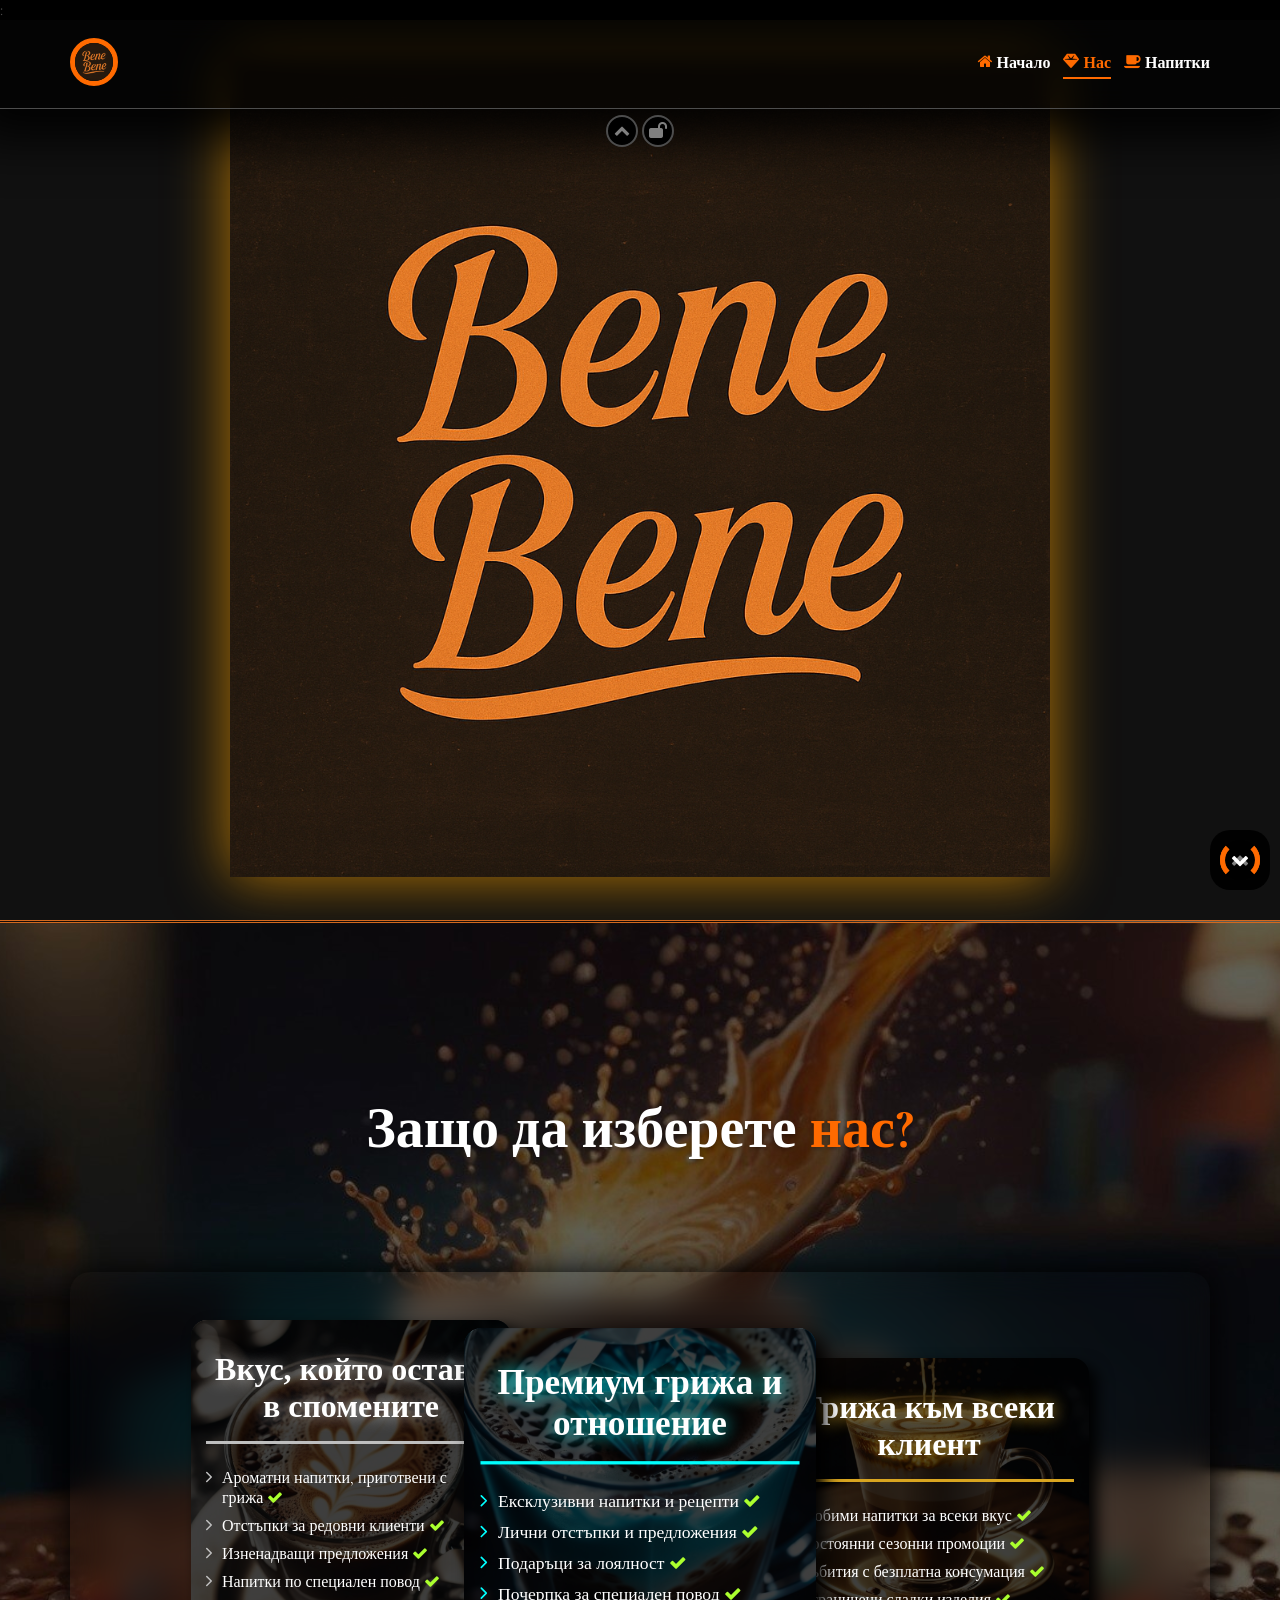
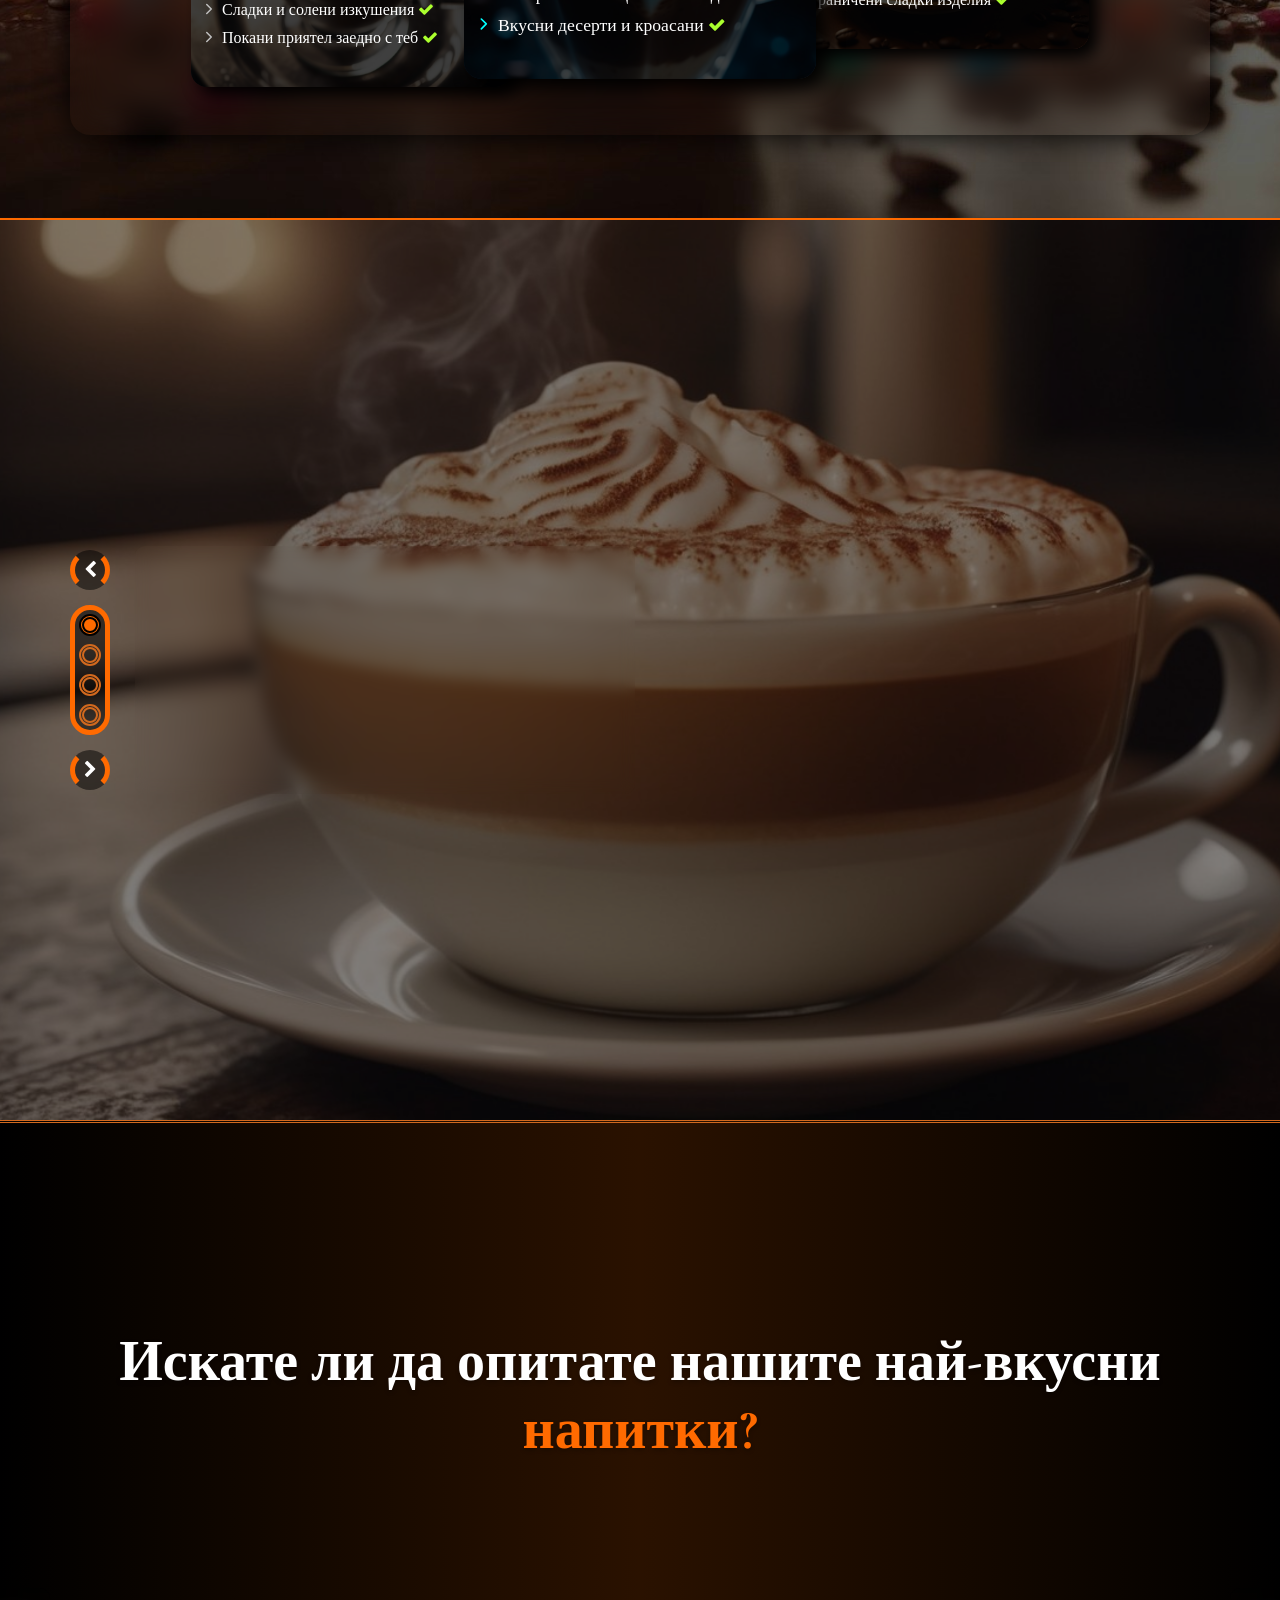
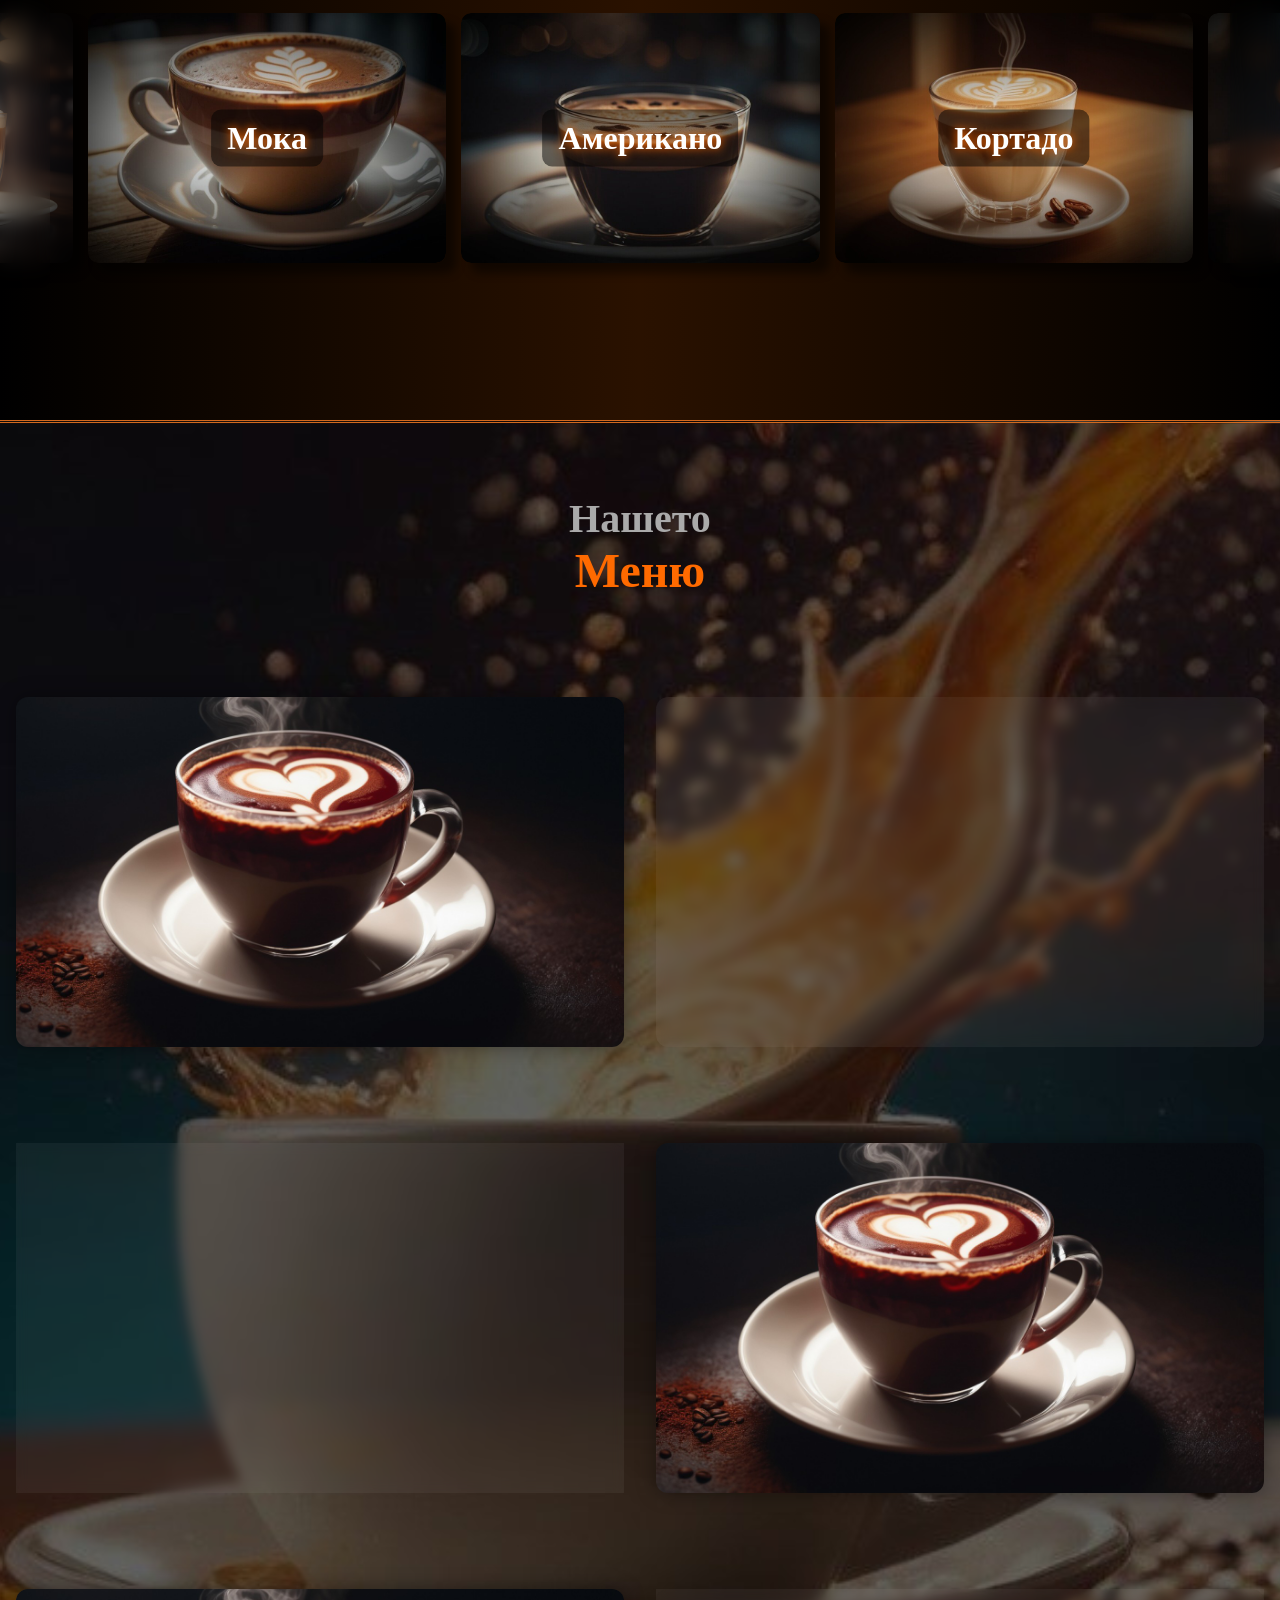
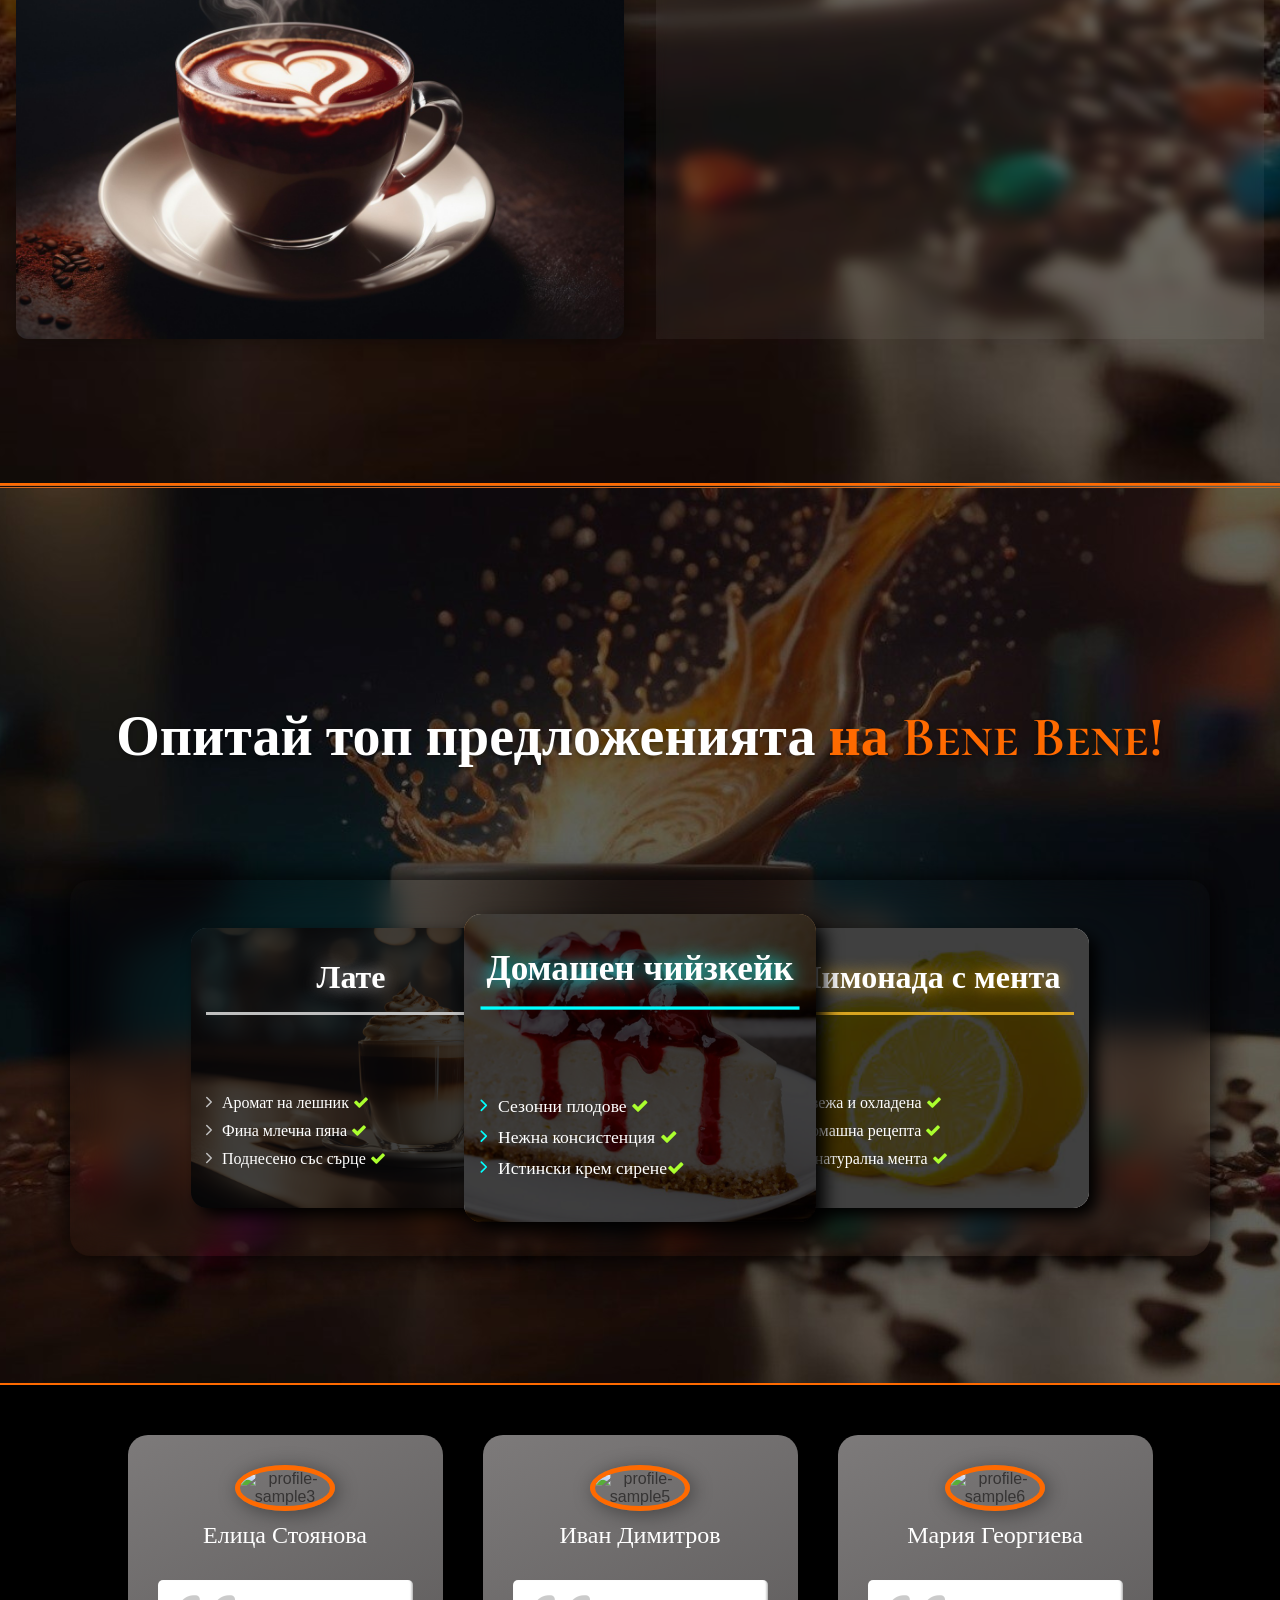
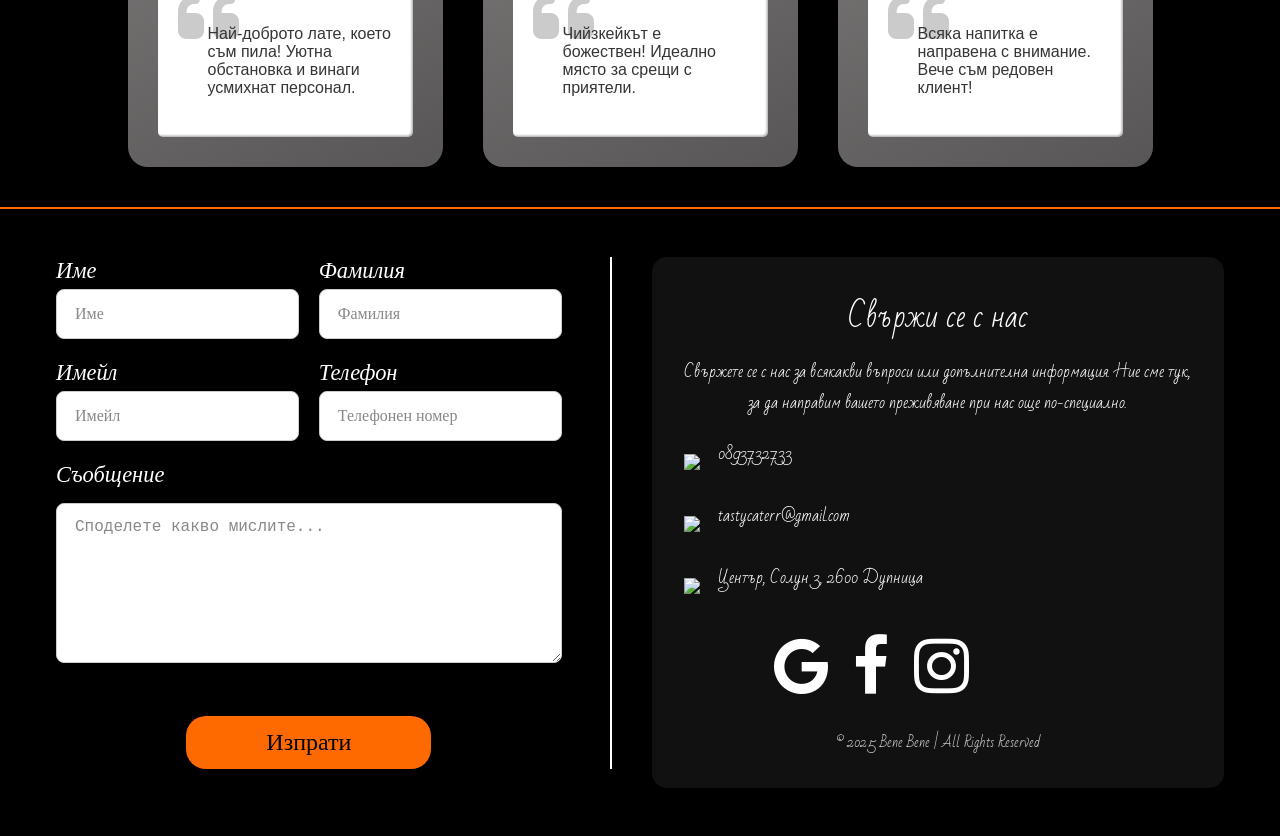
==== index.html @ 5ca86dba "fixed problem with fonts" ====
<!DOCTYPE html>
<html lang="bg">

<head>
    <title>Bene Bene</title>
    <!----------------------------------->

    <!----------- Meta data ------------->
    <meta charset="UTF-8">
    <meta name="viewport" content="width=device-width, initial-scale=1.0">
    <meta name="author" content="Carlos Filipe">
    <meta name="description"
        content="Welcome to Bene Bene! We specialize in serving the best coffee drinks you will ever find. Visit us for a cozy atmosphere and a delightful coffee experience.">
    <meta name="keywords"
        content="coffee, cafe, The Coffee Shop, beverages, espresso, cappuccino, latte, coffee shop, cozy cafe, coffeehouse">
    <!----------------------------------->

    <!------------- Icons --------------->
    <link rel="stylesheet" href="./assets/misc/fontawesome-free-6.5.1-web/css/all.css">
    <link rel="icon" type="image/x-icon" href="./assets/imgs/logo.png">
    <!----------------------------------->

    <!---------- Stylesheets ------------>
    <link rel="stylesheet" href="./CSS/global/fonts.css">
    <link rel="stylesheet" href="./CSS/global/boilerplate.css">
    <link rel="stylesheet" href="./CSS/global/custom-props.css">
    <link rel="stylesheet" href="./CSS/global/typography.css">

    <link rel="stylesheet" href="./CSS/sections/header.css">
    <link rel="stylesheet" href="./CSS/sections/hero.css">
    <link rel="stylesheet" href="./CSS/sections/menu.css">
    <link rel="stylesheet" href="./CSS/sections/special-drinks.css">
    <link rel="stylesheet" href="./CSS/sections/plans.css">
    <link rel="stylesheet" href="./CSS/sections/controls.css">
    <link rel="stylesheet" href="./CSS/sections/footer.css">
    <link rel="stylesheet" href="./CSS/sections/modalwindow.css">
     <link rel="stylesheet" href="./CSS/sections/loader.css">

    <link rel="stylesheet" href="./CSS/utils/buttons.css">
    <link rel="stylesheet" href="./CSS/utils/misc.css">
  <link rel="stylesheet" href="https://cdnjs.cloudflare.com/ajax/libs/font-awesome/4.7.0/css/font-awesome.min.css">
  : <link href="https://fonts.googleapis.com/css2?family=Bad+Script&display=swap" rel="stylesheet">

    <!----------- JavaScript ------------>
    <script type="module" src="./JS/app.js"></script>
    <!-- Add before </body> -->
<style> 
</style>
    <!----------------------------------->
</head>

<body>


    <!------------- Header -------------->
    <header class="expanded">
        <!--------- Main navigation --------->
        <nav class="main-nav" aria-label="primary navigation">
    <!-------- Navigation wrapper --------->
    <div class="main-nav__wrapper" id="primary-navigation">
        <!------- Navigation branding ------->
        <ul class="main-nav__branding">
            <!---------- Website logo ----------->
             <li> <img class="main-nav__img-logo" src="./assets/imgs/Bene%20Bene%20on%20Rustic%20Wood.png" alt="Website logo: A cup of hot coffee."></li>
  
            <!---------- Website title ---------->
            <li>
            <h1><a class="main-nav__title">Bene Bene</a></h1>
            </li>
            <!----------------------------------->
        </ul>
        <!----------------------------------->

        <!--------- Hamburger menu ---------->
        <button class="main-nav__hamburger-menu closed" aria-label="main navigation menu"
            aria-controls="primary-navigation" aria-expanded="false">
            <i class="fa fa-bars" aria-hidden="true"></i>
        </button>
        <!----------------------------------->

        <!--------- Navigation list --------->
        <ul class="main-nav__list">
            <li class="current main-nav__list-item">
                <button>
                    <a data-i18n="home_title" class="current main-nav__link" href="#hero-section" aria-current="page"
                        aria-label="link to scroll to the home section">
                        <i class="main-nav__icon fa fa-home" aria-hidden="true"></i> <span
                            class="text-to-translate">Начало</span>
                    </a>
                </button>
            </li>

            <li class="main-nav__list-item main-nav__list-item--plans">
                <button>
                    <a class="main-nav__link main-nav__link--plans" href="#plans-section"
                        aria-label="link to scroll to the plans section">
                        <i class="main-nav__icon main-nav__icon--plans fa fa-gem" aria-hidden="true"></i>Нас
                    </a>
                </button>
            </li>

            
                        <li class="main-nav__list-item">
                <button>
                    <a class="main-nav__link" href="#special-drinks"
                        aria-label="link to scroll to the special drinks section">
                        <i class="main-nav__icon fa fa-coffee" aria-hidden="true"></i><span class="text-to-translate">Напитки</span>
                    </a>
                </button>
            </li>
            <li class="main-nav__list-item">
                <button id="translate-home-btn">
                    <a data-i18n="menu_title" class="main-nav__link" href="#menu"
                        aria-label="link to scroll to the menu section">
                        <i class="main-nav__icon fa fa-cutlery" aria-hidden="true"></i> <span
                            class="text-to-translate">Меню</span>
                    </a>
                </button>
            </li>

    
        </ul>
        <!----------------------------------->

        <!-- Add this missing element -->
        <div class="main-nav__btns" style="display:none"></div>
        <!----------------------------------->
    </div>
    <!----------------------------------->
</nav>
        <!----------------------------------->

        <!------ Expand navbar button ------->
        <div class="main-nav-controls">
            <button id="js-expand-navbar" class="main-nav-controls__btn expand-navbar collapse" aria-hidden="true"
                title="Show/hide menu">
                <i class="fa fa-chevron-up"></i>
            </button>

            <button id="js-lock-navbar" class="main-nav-controls__btn" title="Lock current menu state">
                <i class="fa fa-lock-open"></i>
            </button>
        </div>
        <!----------------------------------->
    </header>
    <!----------------------------------->

    <!--------- Main sections ----------->
    <main>
        

<section class="hero-section" id="hero-section">
  <div class="hero-overlay">
    <img src="./assets/imgs/Bene%20Bene%20on%20Rustic%20Wood.png" alt="Bene Bene Logo" class="hero-logo">
  </div>
</section>
        <!----------------------------------->

        <!---------- Plans section ---------->
        <section class="plans-section" id="plans-section">

            <!-- Секция заглавие -->
            <div class="why_us">
                <h2 class="section-title">Защо да изберете <span class="highlight-three">нас?</span></h2>
            </div>
            <div class="plans-section__cards">


                <div class="plans-section__card plans-section__card--silver-plan">

                    <!----------- Card title ------------>
                    <h2 class="plans-section__card-title">Вкус, който остава в спомените</h2>
                    <!----------------------------------->

                    <!------- Plan features list -------->
                    <ul class="plans-section__card-list plans-section__card-list--silver-plan">
                        <li class="plans-section__card-list-item">Ароматни напитки, приготвени с грижа <i
                                class="fa fa-check"></i></li>
                        <li class="plans-section__card-list-item">Отстъпки за редовни клиенти <i
                                class="fa fa-check"></i></li>
                        <li class="plans-section__card-list-item">Изненадващи предложения <i class="fa fa-check"></i>
                        </li>
                        <li class="plans-section__card-list-item">Напитки по специален повод <i class="fa fa-check"></i>
                        </li>
                        <li class="plans-section__card-list-item">Сладки и солени изкушения <i class="fa fa-check"></i>
                        </li>
                        <li class="plans-section__card-list-item">Покани приятел заедно с теб <i
                                class="fa fa-check"></i></li>
                    </ul>
                    <!----------------------------------->


                    <!----------- Card image ------------>
                    <img src="./assets/imgs/silver.jpg" alt="silver plan image">
                    <!----------------------------------->
                </div>

                <div class="plans-section__card plans-section__card--diamond-plan">
                    <h2 class="plans-section__card-title">Премиум грижа и отношение</h2>
                    <!----------------------------------->

                    <!------- Plan features list -------->
                    <ul class="plans-section__card-list plans-section__card-list--diamond-plan">
                        <li class="plans-section__card-list-item">Ексклузивни напитки и рецепти <i
                                class="fa fa-check"></i></li>
                        <li class="plans-section__card-list-item">Лични отстъпки и предложения <i
                                class="fa fa-check"></i></li>
                        <li class="plans-section__card-list-item">Подаръци за лоялност <i class="fa fa-check"></i></li>
                        <li class="plans-section__card-list-item">Почерпка за специален повод <i
                                class="fa fa-check"></i></li>
                        <li class="plans-section__card-list-item">Вкусни десерти и кроасани <i class="fa fa-check"></i>
                        </li>
                    </ul>
                    <!----------------------------------->



                    <!----------------------------------->

                    <!----------- Card image ------------>
                    <img src="./assets/imgs/diamond.jpg" alt="diamond plan image">
                    <!----------------------------------->
                </div>

                <div class="plans-section__card plans-section__card--gold-plan">
                    <!----------- Card title ------------>
                    <h2 class="plans-section__card-title">Грижа към всеки клиент</h2>
                    <!----------------------------------->

                    <!------- Plan features list -------->
                    <ul class="plans-section__card-list plans-section__card-list--gold-plan">
                        <li class="plans-section__card-list-item">Любими напитки за всеки вкус <i
                                class="fa fa-check"></i></li>
                        <li class="plans-section__card-list-item">Постоянни сезонни промоции <i class="fa fa-check"></i>
                        </li>
                        <li class="plans-section__card-list-item">Събития с безплатна консумация <i
                                class="fa fa-check"></i></li>
                        <li class="plans-section__card-list-item">Ограничени сладки изделия <i class="fa fa-check"></i>
                        </li>

                    </ul>
                    <!----------------------------------->


                    <!----------------------------------->

                    <!----------- Card image ------------>
                    <img src="./assets/imgs/gold.jpg" alt="gold plan image">
                    <!----------------------------------->
                </div>
            </div>
        </section>
        <!-------- Hero section --------->
        <section id="hero" class="hero">
            <!-------- Hero slides ---------->
            <div class="hero__slides slides">
                <!------------- Slide --------------->
                <div class="hero__slide slide active">
                    <!---------- Slide image ------------>
                    <img class="hero__slide-img" src="./assets/imgs/cappuccino-2.jpg"
                        alt="Slide one image: Delicious creamy Cappuccino.">
                    <!----------------------------------->
                </div>
                <!----------------------------------->

                <!------------- Slide --------------->
                <div class="hero__slide slide">
                    <!---------- Slide image ------------>
                    <img class="hero__slide-img" src="./assets/imgs/affogato3.jpg"
                        alt="Slide one image: Delicious Affogato desert.">
                    <!----------------------------------->
                </div>
                <!----------------------------------->

                <!------------- Slide --------------->
                <div class="hero__slide slide">
                    <!---------- Slide image ------------>
                    <img class="hero__slide-img" src="./assets/imgs/coffee-machiatto2.png"
                        alt="Slide one image: Delicious Mocha with foam.">
                    <!----------------------------------->
                </div>
                <!----------------------------------->

                <!------------- Slide --------------->
                <div class="hero__slide slide">
                    <!---------- Slide image ------------>
                    <img class="hero__slide-img" src="./assets/imgs/americano2.png"
                        alt="Slide four image: Pouring a hot and delicious Doppio coffee into a cup.">
                    <!----------------------------------->
                </div>
                <!----------------------------------->
            </div>
            <!----------------------------------->

            <!---------- Slide content ---------->
            <div class="hero__slide-content wrapper">
                <!------------- Slider -------------->
                <div class="hero__slider">
                    <!------ Previous slide button ------>
                    <button class="action-button prev" aria-label="previous slide">
                        <i class="fa fa-chevron-left" aria-hidden="true"></i>
                    </button>
                    <!----------------------------------->

                    <!-------- Slider indicators -------->
                    <div class="hero__slide-indicators">
                        <button class="hero__slide-indicator slide-indicator checked" aria-label="slide 1"
                            aria-current="step"></button>
                        <button class="hero__slide-indicator slide-indicator" aria-label="slide 2"></button>
                        <button class="hero__slide-indicator slide-indicator" aria-label="slide 3"></button>
                        <button class="hero__slide-indicator slide-indicator" aria-label="slide 4"></button>
                    </div>
                    <!----------------------------------->

                    <!-------- Next slide button -------->
                    <button class="action-button next" aria-label="next slide">
                        <i class="fa fa-chevron-right" aria-hidden="true"></i>
                    </button>
                    <!----------------------------------->
                </div>
                <!----------------------------------->

                <div class="hero__slide-description-wrapper">
                    <!----------- Slide title ----------->
                    <h3 class="hero__slide-title"><i class="fa-solid fa-mug-hot"></i>Bene Bene</h3>
                    <!----------------------------------->

                    <!------------- Ratings ------------->
                    <div class="hero__ratings">
                        <i class="fa fa-star"></i>
                        <i class="fa fa-star"></i>
                        <i class="fa fa-star"></i>
                        <i class="fa fa-star"></i>
                        <i class="fa fa-star"></i>
                    </div>
                    <!----------------------------------->

                    <!-------- Slide description -------->
                    <p class="hero__slide-description">В <span class="highlight-two">  Bene
                            Bene</span> издигаме тази обичана класика до нови висоти, създавайки капучино, което олицетворява същността на занаятчийското съвършенство.
                    </p>
                    <!----------------------------------->

                    <!---------- Slide buttons ---------->
                    <div class="hero__slide-btns">
          
                        <a href="#menu" class="hero__slide-btn highlited-btn primary">Виж напитките</a>

                    </div>
                    <!----------------------------------->
                </div>
            </div>
            <!----------------------------------->
        </section>
        <!----------------------------------->

        <!--------- Menu section ---------->
        <section  class="menu">
            
<!-- Секция заглавие -->
            <div class="why_us">
                <h2 class="section-title">Искате ли да опитате нашите най-вкусни <span class="highlight-three">напитки?</span></h2>
            </div>
            <div class="menu__content">
                <!-------- Drinks carousel ---------->
                <div class="menu__carousel">
                    <!----- Previous slides buttons ----->
                    <div class="menu__slider-btns-wrapper">
                       
                        <button class="menu__slider-btn prev sliding-multiplier">
                           
                        </button>
                    </div>
                    <!----------------------------------->

                    <!---------- Drinks list ------------>
<ul class="menu__card-list">
  <li class="menu__card">
    <h4 class="menu__card-title">Капучино</h4>
    <p class="menu__card-description">
      Класическо италианско кафе – еспресо с топло мляко и пухкава млечна пяна.
    </p>
    <img class="menu__card-img" src="./assets/imgs/cappuccino.png" alt="cappuccino" draggable="false">
  </li>

  <li class="menu__card">
    <h4 class="menu__card-title">Допио</h4>
    <p class="menu__card-description">
      Двойна доза еспресо за почитателите на наситения вкус и силния аромат.
    </p>
    <img class="menu__card-img" src="./assets/imgs/doppio3.jpg" alt="doppio" draggable="false">
  </li>

  <li class="menu__card">
    <h4 class="menu__card-title">Лате</h4>
    <p class="menu__card-description">
      Меко и нежно кафе с повече мляко – идеално за спокоен следобед.
    </p>
    <img class="menu__card-img" src="./assets/imgs/latte2.png" alt="latte" draggable="false">
  </li>

  <li class="menu__card">
    <h4 class="menu__card-title">Мока</h4>
    <p class="menu__card-description">
      Съчетание от еспресо, горещо мляко и тъмен шоколад – наслада в чаша.
    </p>
    <img class="menu__card-img" src="./assets/imgs/mocha2.jpg" alt="mocha" draggable="false">
  </li>

  <li class="menu__card">
    <h4 class="menu__card-title">Американо</h4>
    <p class="menu__card-description">
      Леко и приятно кафе, приготвено с еспресо и гореща вода – класика със стил.
    </p>
    <img class="menu__card-img" src="./assets/imgs/americano2.png" alt="americano" draggable="false">
  </li>

  <li class="menu__card">
    <h4 class="menu__card-title">Кортадо</h4>
    <p class="menu__card-description">
      Баланс между силно еспресо и нежно мляко – малко, но запомнящо се.
    </p>
    <img class="menu__card-img" src="./assets/imgs/cortado2.jpg" alt="cortado" draggable="false">
  </li>

  <li class="menu__card">
    <h4 class="menu__card-title">Лунго</h4>
    <p class="menu__card-description">
      Еспресо, приготвено с повече вода за по-дълъг и по-мек вкус.
    </p>
    <img class="menu__card-img" src="./assets/imgs/lungo2.png" alt="lungo" draggable="false">
  </li>

  <li class="menu__card">
    <h4 class="menu__card-title">Афогато</h4>
    <p class="menu__card-description">
      Топло еспресо, излято върху топка ванилов сладолед – контраст и удоволствие.
    </p>
    <img class="menu__card-img" src="./assets/imgs/affogato3.jpg" alt="affogato" draggable="false">
  </li>

  <li class="menu__card">
    <h4 class="menu__card-title">Фрапе</h4>
    <p class="menu__card-description">
      Разхлаждаща напитка с кафе, лед и мляко – идеална за летните дни.
    </p>
    <img class="menu__card-img" src="./assets/imgs/frappe2.jpg" alt="frappé" draggable="false">
  </li>

  <li class="menu__card">
    <h4 class="menu__card-title">Макиато</h4>
    <p class="menu__card-description">
      Еспресо с леко докосване на млечна пяна – интензивен вкус с мек завършек.
    </p>
    <img class="menu__card-img" src="./assets/imgs/coffee-machiatto2.png" alt="machiatto" draggable="false">
  </li>

  <li class="menu__card">
    <h4 class="menu__card-title">Ристрето</h4>
    <p class="menu__card-description">
      По-кратко и по-силно от еспресото – концентрирана доза аромат и енергия.
    </p>
    <img class="menu__card-img" src="./assets/imgs/ristretto2.jpg" alt="ristretto" draggable="false">
  </li>

  <li class="menu__card">
    <h4 class="menu__card-title">Флат Уайт</h4>
    <p class="menu__card-description">
      Кафе с кадифена текстура – еспресо и фин микропяна за перфектен баланс.
    </p>
    <img class="menu__card-img" src="./assets/imgs/flat-white2.jpg" alt="flat white" draggable="false">
  </li>
</ul>

                    <!----------------------------------->

                    <!------- Next slides buttons ------->
                    <div class="menu__slider-btns-wrapper">
                     
                        <button class="menu__slider-btn next sliding-multiplier">
                           
                        </button>
                    </div>
                    <!----------------------------------->
                </div>
                <!----------------------------------->

            <!----------------------------------->
        </section>
        <!----------------------------------->

        <!----- Special drinks section ------>
   <section id="menu" class="menu-section plans-section">
  <div class="menu-title-container">
    <div class="menu-title-wrapper">
      <h3 class="menu-subtitle">Нашето</h3>
      <h1 class="menu-title">Меню</h1>
      <div class="menu-animation coffee-cup"></div>
      <div class="menu-animation biscuit"></div>
      <div class="menu-animation sandwich"></div>
    </div>
  </div>

  <!-- Категория 1 -->
  <div class="menu-category-section">
    <div class="menu-image" style="background-image: url('./assets/imgs/sweet-love-2.jpg');"></div>
    <div class="menu-list">
      <h3 class="menu-category">Кафе напитки</h3>
      <div class="menu-item"><span class="menu-name">Еспресо</span> <div class="menu-meta"><span class="menu-price">1.50лв</span>  <button class="info-btn" data-product-id="espresso"><img src="./assets/imgs/info-icon.png" alt="Information" class="info-icon" /></button></div></div>
      <div class="menu-item"><span class="menu-name">Капучино</span><span class="menu-price">2.50лв</span></div>
      <div class="menu-item"><span class="menu-name">Лате</span> <div class="menu-meta"><span class="menu-price">3.50лв</span>  <button class="info-btn" data-product-id="latte"><img src="./assets/imgs/info-icon.png" alt="Information" class="info-icon" /></button></div></div>
       <div class="menu-item"><span class="menu-name">Американо</span><span class="menu-price">2.00лв</span></div>
    <div class="menu-item"><span class="menu-name">Макиато</span><span class="menu-price">2.20лв</span></div>
   <div class="menu-item"><span class="menu-name">Фрапе</span><span class="menu-price">2.90лв</span></div>
    <div class="menu-item"><span class="menu-name">Мока</span><span class="menu-price">3.20лв</span></div>

       <div class="menu-item"><span class="menu-name">Макиато</span><span class="menu-price">2.20лв</span></div>
   <div class="menu-item"><span class="menu-name">Фрапе</span><span class="menu-price">2.90лв</span></div>
    <div class="menu-item"><span class="menu-name">Мока</span><span class="menu-price">3.20лв</span></div>


       <div class="menu-item"><span class="menu-name">Макиато</span><span class="menu-price">2.20лв</span></div>
   <div class="menu-item"><span class="menu-name">Фрапе</span><span class="menu-price">2.90лв</span></div>
    <div class="menu-item"><span class="menu-name">Мока</span><span class="menu-price">3.20лв</span></div>

       <div class="menu-item"><span class="menu-name">Макиато</span><span class="menu-price">2.20лв</span></div>
   <div class="menu-item"><span class="menu-name">Фрапе</span><span class="menu-price">2.90лв</span></div>
    <div class="menu-item"><span class="menu-name">Мока</span><span class="menu-price">3.20лв</span></div>
    </div>
  </div>

  <!-- Категория 2 (обратен ред) -->
  <div class="menu-category-section .reverse">
    <div class="menu-list">
      <h3 class="menu-category">Сладки изкушения</h3>
      <div class="menu-item"><span class="menu-name">Чийзкейк</span><span class="menu-price">4.50лв</span></div>
      <div class="menu-item"><span class="menu-name">Кроасан с шоколад</span><span class="menu-price">3.00лв</span></div>
      <div class="menu-item"><span class="menu-name">Мъфин</span><span class="menu-price">2.80лв</span></div>
    </div>
    <div class="menu-image" style="background-image: url('./assets/imgs/sweet-love-2.jpg');"></div>
  </div>

  <!-- Категория 3 -->
  <div class="menu-category-section">
    <div class="menu-image" style="background-image: url('./assets/imgs/sweet-love-2.jpg');"></div>
    <div class="menu-list">
      <h3 class="menu-category">Специалитети</h3>
      <div class="menu-item"><span class="menu-name">Фрапе</span><span class="menu-price">3.00лв</span></div>
      <div class="menu-item"><span class="menu-name">Марокино</span><span class="menu-price">3.50лв</span></div>
      <div class="menu-item"><span class="menu-name">Нутела Кафе</span><span class="menu-price">4.00лв</span></div>
    </div>
  </div>
</section>
<section class="plans-section" id="plans-section">

            <!-- Секция заглавие -->
            <div class="why_us">
                <h2 class="section-title">Опитай топ предложенията <span class="highlight-three">на Bene Bene!</span></h2>
            </div>

            <div class="plans-section__cards">


                <div class="plans-section__card plans-section__card--silver-plan">

                    <!----------- Card title ------------>
                    <h2 class="plans-section__card-title">Лате</h2>

                    <!------- Plan features list -------->
                    <ul class="plans-section__card-list plans-section__card-list--silver-plan">
                        <li class="plans-section__card-list-item">Аромат на лешник <i
                                class="fa fa-check"></i></li>
                        <li class="plans-section__card-list-item">Фина млечна пяна <i
                                class="fa fa-check"></i></li>
                        <li class="plans-section__card-list-item">Поднесено със сърце <i class="fa fa-check"></i>
                        </li>
                    </ul>

                    <!----------- Card image ------------>
                    <img src="./assets/imgs/latte.png" alt="silver plan image">
                    <!----------------------------------->
                </div>

                <div class="plans-section__card plans-section__card--diamond-plan">
                    <h2 class="plans-section__card-title">Домашен чийзкейк</h2>
                    <!----------------------------------->

                    <!------- Plan features list -------->
                    <ul class="plans-section__card-list plans-section__card-list--diamond-plan">
                        <li class="plans-section__card-list-item">Сезонни плодове <i
                                class="fa fa-check"></i></li>
                        <li class="plans-section__card-list-item">Нежна консистенция <i
                                class="fa fa-check"></i></li>
                        <li class="plans-section__card-list-item">Истински крем сирене<i class="fa fa-check"></i></li>
                    
                    </ul>

                    <!----------- Card image ------------>
                    <img src="./assets/imgs/cheesecake-pastane.bg_.jpg" alt="diamond plan image">
                    <!----------------------------------->
                </div>

                <div class="plans-section__card plans-section__card--gold-plan">
                    <!----------- Card title ------------>
                    <h2 class="plans-section__card-title">Лимонада с мента</h2>
                    <!----------------------------------->

                    <!------- Plan features list -------->
                    <ul class="plans-section__card-list plans-section__card-list--gold-plan">
                        <li class="plans-section__card-list-item">Свежа и охладена <i
                                class="fa fa-check"></i></li>
                        <li class="plans-section__card-list-item">Домашна рецепта <i class="fa fa-check"></i>
                        </li>
                        <li class="plans-section__card-list-item">С натурална мента <i
                                class="fa fa-check"></i></li>
                       

                    </ul>
                    <!----------------------------------->

                    <!----------- Card image ------------>
                    <img src="./assets/imgs/lemon.jfif" alt="gold plan image">
                    <!----------------------------------->
                </div>
            </div>
        </section>


        <!----------------------------------->

        <!---------- Plans section ---------->

   <div class="testimonial-wrapper">
<figure class="snip1390">
  <img src="https://s3-us-west-2.amazonaws.com/s.cdpn.io/331810/profile-sample3.jpg" alt="profile-sample3" class="profile" />
  <figcaption>
    <h2>Елица Стоянова</h2>
    <blockquote>Най-доброто лате, което съм пила! Уютна обстановка и винаги усмихнат персонал.</blockquote>
  </figcaption>
</figure>
<figure class="snip1390 hover"><img src="https://s3-us-west-2.amazonaws.com/s.cdpn.io/331810/profile-sample5.jpg" alt="profile-sample5" class="profile" />
  <figcaption>
    <h2>Иван Димитров</h2>
    <blockquote>Чийзкейкът е божествен! Идеално място за срещи с приятели. </blockquote>
  </figcaption>
</figure>
<figure class="snip1390"><img src="https://s3-us-west-2.amazonaws.com/s.cdpn.io/331810/profile-sample6.jpg" alt="profile-sample6" class="profile" />
  <figcaption>
    <h2>Мария Георгиева</h2>
    <blockquote>Всяка напитка е направена с внимание. Вече съм редовен клиент!</blockquote>
  </figcaption>
</figure>
 
</div>
        <!----------------------------------->
    </main>

    <!---- Scrolling control section ---->
    <div id="#controls" class="controls">
        <!-------- Scroll top button -------->
        <button data-action="top" class="controls__scroll-btn action-button" title="Go to top"
            aria-label="Go to the top of the page">
            <i class="fa fa-chevron-up" aria-hidden="true"></i>
        </button>
        <!----------------------------------->

        <!------- Scroll bottom button ------>
        <button data-action="bottom" class="controls__scroll-btn action-button active" title="Go to bottom"
            aria-label="Go to the bottom of the page">
            <i class="fa fa-chevron-down" aria-hidden="true"></i>
        </button>
        <!----------------------------------->
    </div>
    <!----------------------------------->

    <!------------- Footer -------------->
    <footer>
<div class="footer-two-column-wrapper  ">
  
 <div class="contact-form-wrapper">
  <form class="form-box" id="contact-form">
    <div class="container-block form-wrapper">
      <div class="responsive-container-block form-grid">
        <div class="responsive-cell-block wk-ipadp-6 wk-tab-12 wk-mobile-12 wk-desk-6">
          <p class="text-blk input-title">Име</p>
          <input class="input" name="name" placeholder="Име" required>
        </div>
        <div class="responsive-cell-block wk-desk-6 wk-ipadp-6 wk-tab-12 wk-mobile-12">
          <p class="text-blk input-title">Фамилия</p>
          <input class="input" name="LastName" placeholder="Фамилия" required>
        </div>
        <div class="responsive-cell-block wk-desk-6 wk-ipadp-6 wk-tab-12 wk-mobile-12">
          <p class="text-blk input-title">Имейл</p>
          <input class="input" name="Email" placeholder="Имейл" type="email" required>
        </div>
        <div class="responsive-cell-block wk-desk-6 wk-ipadp-6 wk-tab-12 wk-mobile-12">
          <p class="text-blk input-title">Телефон</p>
          <input class="input" name="PhoneNumber" placeholder="Телефонен номер" type="tel">
        </div>
        <div class="responsive-cell-block wk-tab-12 wk-mobile-12 wk-desk-12 wk-ipadp-12">
          <p class="text-blk input-title">Съобщение</p>
          <textarea class="textarea" name="message" placeholder="Споделете какво мислите..." rows="5" required></textarea>
        </div>
      </div>
      <div class="btn-wrapper">
        <button class="submit-btn" type="submit">Изпрати</button>
      </div>
    </div>
  </form>
</div>

  <!-- Дясна колона: Контактна информация -->
  <div class="contact-section" id="ifgi">
    <div class="container-box">
      <div class="text-content">
        <p class="contactus-head">Свържи се с нас</p>
        <p class="contactus-subhead">
          Свържете се с нас за всякакви въпроси или допълнителна информация.
          Ние сме тук, за да направим вашето преживяване при нас още по-специално.
        </p>
      </div>
      
      <div class="workik-contact-bigbox">
        <div class="workik-contact-box">
          <div class="text-box">
            <img class="contact-svg" src="https://workik-widget-assets.s3.amazonaws.com/widget-assets/images/ET21.jpg">
            <p class="contact-text">0893732733</p>
          </div>
          <div class="text-box">
            <img class="contact-svg" src="https://workik-widget-assets.s3.amazonaws.com/widget-assets/images/ET22.jpg">
                  <p class="contact-text">tastycaterr@gmail.com</p>
          </div>
          <div class="text-box">
            <img class="contact-svg" src="https://workik-widget-assets.s3.amazonaws.com/widget-assets/images/ET23.jpg">
            <p class="contact-text">Център, Солун 3, 2600 Дупница</p>
          </div>
        </div>

<div class="social-media-links">
  <a href="https://www.google.com/maps/place/Bene+Bene+Nuts+%26+Coffee/@42.265491,23.1159656,17z/data=!3m1!4b1!4m6!3m5!1s0x14aae9f73a5ea5b1:0x386bd8c2d63622c4!8m2!3d42.2654871!4d23.1185405!16s%2Fg%2F11kc3k50z9?hl=bg&entry=ttu&g_ep=EgoyMDI1MDUxNS4xIKXMDSoASAFQAw%3D%3D" target="_blank">
    <i class="fa fa-google fa-4x icon-3d"></i>
  </a>
  <a href="https://www.facebook.com/profile.php?id=61575771792550" target="_blank">
    <i class="fa fa-facebook fa-4x icon-3d"></i>
  </a>
  <a href="https://www.instagram.com/bene_bene_dupnica?igsh=OTJjd21icmhxcnZ5&utm_source=qr" target="_blank">
    <i class="fa fa-instagram fa-4x icon-3d"></i>
  </a>
</div>


        <div class="powered-by">© 2025 Bene Bene | All Rights Reserved <br>
        </div>
      </div>
    </div>
  </div>

</div>

</footer>
    <div id="modal" class="modal hide">
  <div class="modal-content">
    <span class="close" onclick="closeModal()">×</span>
    <h2 id="modal-title"></h2>
    <p id="modal-description"></p>
    <div class="price-circle">
      <span id="modal-price"></span>
      <small id="modal-volume" style="display: none;"></small>
    </div>
    <div id="modal-advice" class="modal-section" style="display: none;">
      <h3>За най-добро изживяване</h3>
      <p></p>
    </div>
    <div id="modal-reminder" class="modal-section" style="display: none;">
      <h3>Важно</h3>
      <p></p>
    </div>
    <div id="modal-alergens" class="modal-section-alergens" style="display: none;">
      <h3>Алергени</h3>
      <div class="allergen-container" id="modal-allergens-images"></div>
      <a class="allergen-link" href="alergens.html">Всички алергени</a>
    </div>
  </div>
</div>


<script src="https://cdn.jsdelivr.net/npm/emailjs-com@3/dist/email.min.js"></script>
<script>
  emailjs.init("m0V4oLpCBcKdJFby1"); // замени с твоя EmailJS Public Key

  document.getElementById("contact-form").addEventListener("submit", function(event) {
    event.preventDefault();

    // Добавяме текущото време като скрито поле
    let now = new Date().toLocaleString("bg-BG");
    let timeInput = document.createElement("input");
    timeInput.type = "hidden";
    timeInput.name = "time";
    timeInput.value = now;
    this.appendChild(timeInput);

    // Изпращане чрез EmailJS
    emailjs.sendForm("service_vjrxm34", "template_iybaijk", this)
      .then(() => {
        alert("Съобщението беше изпратено успешно!");
        this.reset();
      })
      .catch((err) => {
        console.error("Грешка при изпращане:", err);
        alert("Възникна грешка. Опитайте отново.");
      });
  });
</script>
</body>
</html>
---- CSS/global/fonts.css ----
/* cormorant-sc-regular - latin */
@font-face {
    font-display: swap;
    font-family: 'Cormorant SC';
    font-style: normal;
    font-weight: 400;
    src: url('../../assets/fonts/cormorant-sc/cormorant-sc-v18-latin-regular.woff2') format('woff2');
}

/* cormorant-sc-700 - latin */
@font-face {
    font-display: swap;
    font-family: 'Cormorant SC';
    font-style: normal;
    font-weight: 700;
    src: url('../../assets/fonts/cormorant-sc/cormorant-sc-v18-latin-700.woff2') format('woff2');
}

body {
  font-family: 'Bad Script', cursive;
}

h1, h2, h3, .menu-title, .menu-category {
  font-family: 'Cormorant SC', serif;
}
---- CSS/global/boilerplate.css ----
html {
    box-sizing: border-box;
}

*,
*::before,
*::after {
    box-sizing: inherit;
}

body {
    font-family: var(--font-1), 'Times New Roman', Times, serif;
    color: var(--clr-neutral-1);
    background-color: var(--bg-dark-1);
}

section {
    /* Fallbacks */
    min-height: 100vh;

    display: flex;
    flex-direction: column;
    justify-content: center;
    position: relative;
    overflow: hidden;
    min-height: 100svh;
}

body,
h1,
h2,
h3,
h4,
h5,
h6,
ul {
    margin: 0;
    padding: 0;
}

button {
    font-family: var(--font-1), 'Times New Roman', Times, serif;
    cursor: pointer;
}

input {
    font-family: var(--font-1), 'Times New Roman', Times, serif;
}
---- CSS/global/custom-props.css ----
:root {
    /* --------- Default colors ---------- */
    --clr-neutral-1: hsl(0, 0%, 100%);
    --clr-neutral-2: hsl(25, 75%, 47%);
    --clr-neutral-3: hsl(25, 100%, 50%);
    --clr-neutral-4: hsl(25, 100%, 64%);
    --clr-neutral-5: hsla(25, 100%, 50%, 0.165);
    --clr-neutral-6: hsl(0, 0%, 0%);
    --clr-neutral-7: hsla(25, 88%, 38%, 0.75);
    --clr-neutral-8: hsla(0, 0%, 100%, 0.75);
    --clr-neutral-9: hsla(25, 88%, 38%, 0.35);
    --clr-neutral-10: hsl(0, 0%, 30%);
    --clr-neutral-11: hsl(0, 0%, 50%);
    --clr-neutral-12: hsl(14, 100%, 50%);
    --clr-neutral-13: hsl(25, 100%, 60%);
    /* ----------------------------------- */

    /* --------- Special colors ---------- */
    --clr-accent-1: hsl(207, 100%, 50%);
    --clr-accent-2: hsl(286, 100%, 41%);
    --clr-accent-3: hsl(347, 100%, 50%);
    --clr-accent-4: hsl(0, 0%, 75%);
    --clr-accent-5: hsl(43, 74%, 49%);
    --clr-accent-6: hsl(180, 100%, 50%);
    --clr-accent-7: hsl(39, 100%, 50%);
    --clr-accent-8: hsl(207, 100%, 65%);
    --clr-accent-9: hsl(286, 100%, 65%);
    --clr-accent-10: hsl(347, 100%, 65%);

    --clr-check: hsl(84, 100%, 59%);
    --clr-deny: hsl(0, 100%, 59%);
    /* ----------------------------------- */

    /* -------- Background colors -------- */
    --bg-dark-1: hsl(0, 0%, 0%);
    --bg-dark-2: hsla(0, 0%, 0%, 0.933);
    --bg-dark-3: hsla(0, 0%, 0%, 0.498);
    --bg-dark-4: hsla(25, 75%, 47%, 0.204);
    --bg-dark-5: hsla(0, 0%, 0%, 0.749);
    --bg-dark-6: hsla(0, 0%, 0%, 0.35);
    --bg-dark-7: hsla(25, 75%, 47%, 0.11);
    --bg-dark-8: hsla(28, 100%, 6%, 0.678);
    --bg-dark-9: hsla(28, 100%, 10%, 0.678);
    --bg-dark-10: hsla(0, 0%, 0%, 0.801);
    /* ----------------------------------- */

    /* -------------- Fonts -------------- */
    --font-1: 'Cormorant SC', serif;
    --font-2: 'Great Vibes', cursive;
    /* ----------------------------------- */

    /* -------------- Misc --------------- */
    --transition-time-1: 300ms;
    --transition-time-2: 500ms;

    --border-thickness-1: 5px;
    --border-thickness-2: 3px;
    --border-thickness-3: 1px;
    --border-thickness-4: 2px;

    --line-height: 1.5;
    --letter-spacing: 3px;

    --wrapper-width: 90%;
    --wrapper-max-width: 71.25rem;
    /* ----------------------------------- */
}
---- CSS/global/typography.css ----
h1,
h2,
h3,
h4,
h5,
h6,
p {
    margin-top: 0;
}

a {
    color: var(--clr-neutral-1);
}

a,
a:visited,
a:active {
    text-decoration: none;
}

ul {
    list-style: none;
}
---- CSS/sections/header.css ----
/* ---------- Header styles ---------- */

header {
    position: fixed;
    z-index: 10;
    width: 100%;
    backdrop-filter: blur(10px);
    background-color: var(--bg-dark-5);
    box-shadow: 0 0 50px 30px var(--bg-dark-2);
    border-bottom: var(--border-thickness-3) solid var(--clr-neutral-10);
    transition: var(--transition-time-1);
}

header:hover {
    border-bottom-color: var(--clr-neutral-3);
    backdrop-filter: blur(15px);
}

header.expanded {
    transform: translateY(0);
    box-shadow: 0 0 50px 30px var(--bg-dark-2);
}

header.collapsed {
    transform: translateY(-5.5rem);
    box-shadow: none;
}

.main-nav {
    margin: auto;
}

.main-nav-controls {
    position: absolute;
    left: 50%;
    top: calc(100% + var(--border-thickness-4) + 5px);
    transform: translateX(-50%);
}

.main-nav-controls__btn {
    color: var(--clr-neutral-11);
    font-weight: bold;
    font-size: 1rem;
    padding: 4px;
    width: 2rem;
    aspect-ratio: 1;
    border: var(--border-thickness-4) solid var(--clr-neutral-10);
    border-radius: 50%;
    backdrop-filter: blur(10px);
    background-color: var(--bg-dark-1);
    transition: var(--transition-time-1);
}

.main-nav-controls__btn:hover,
.main-nav-controls__btn:focus-visible {
    color: var(--clr-neutral-3);
    border-color: var(--clr-neutral-3);
}

.main-nav-controls__btn.expand i {
    transform: rotate(180deg);
}

.main-nav-controls__btn.collapse i {
    transform: rotate(0deg);
}

.main-nav-controls__btn.disabled:hover,
.main-nav-controls__btn.disabled:focus-visible {
    border-color: var(--clr-neutral-10);
    color: var(--clr-neutral-11);
    cursor: not-allowed;
}

.main-nav__branding {
    display: flex;
    justify-content: center;
    align-items: center;
    z-index: 1;
    position: relative;
}

.main-nav__img-logo {
    width: clamp(2.5rem, 2.3448275862068964rem + 0.9195402298850575vw, 3rem);
    height: clamp(2.5rem, 2.3448275862068964rem + 0.9195402298850575vw, 3rem);
    border: var(--border-thickness-1) solid var(--clr-neutral-3);
    border-radius: 50%;
    pointer-events: none;
    position: relative;
    z-index: 1;
    background-color: var(--bg-dark-1);
    
}

.main-nav__title {
    display: inline-block;
    font-size: 0;
    font-family: var(--font-2), 'Times New Roman', Times, serif;
    font-weight: bold;
    color: var(--clr-neutral-1);
    border: var(--border-thickness-1) double var(--clr-neutral-3);
    border-left: none;
    border-radius: 20px;
    padding: 5px 8px;
    margin-bottom: clamp(0, 2px - 0.5vw, 2px);
    margin-left: -5px;
    transform: translateX(-60%) scaleY(0.75) scaleX(0.1) rotate(-90deg);
    transform-origin: top left;
    transition: var(--transition-time-2) ease;
}

.main-nav__branding:hover .main-nav__title,
.main-nav__branding:focus-within .main-nav__title {
    /* Fallbacks */
    font-size: 1rem;

    font-size: clamp(1rem, 0.8836206896551724rem + 0.6896551724137931vw, 1.375rem);
    visibility: visible;
    transform: translateX(0) scaleX(1) rotate(0);
}

.main-nav__title:hover,
.main-nav__title:focus {
    border-style: solid;
    border-left: none;
    box-shadow: 0 0 16px var(--clr-neutral-3);
    color: var(--clr-neutral-3);
}

.main-nav__wrapper {
    display: flex;
    justify-content: space-between;
    align-items: center;
    min-height: 5.5rem;
    margin-inline: auto;
    width: min(var(--wrapper-width), var(--wrapper-max-width));
}

.main-nav__list {
    display: flex;
    justify-content: center;
    align-items: center;
    gap: 13px;
}

.main-nav__list-item {
    transition: var(--transition-time-1);
    cursor: pointer;
    border-bottom: var(--border-thickness-4) solid transparent;
    transition: var(--transition-time-1);
}

.main-nav__list-item>button {
    font-size: inherit;
    background-color: transparent;
    width: 100%;
    height: 100%;
    padding: 4px 0;
    border: none;
    border-radius: inherit;
}

.main-nav__list-item:hover,
.main-nav__btn:hover,
.main-nav__btn:focus-visible {
    border-bottom-color: var(--clr-neutral-3);
}

.main-nav__link {
    font-family: var(--font-1), 'Times New Roman', Times, serif;
    font-weight: bold;
    transition: var(--transition-time-1);
}

.main-nav__icon {
    /* Custom properties */
    --shadow-clr: transparent;

    float: left;
    margin-right: 4px;
    color: var(--clr-neutral-3);
    transition: var(--transition-time-1);
}

.main-nav__list-item:hover .main-nav__link {
    color: var(--clr-neutral-3);
}

.main-nav__btn:hover,
.main-nav__btn:focus-visible {
    --bg-clr: var(--clr-neutral-3);
    --border-clr: var(--clr-neutral-3);
}

.main-nav__btn.secondary:hover,
.main-nav__btn.secondary:focus-visible {
    --text-clr: var(--clr-neutral-6);
    --icon-clr: var(--clr-neutral-6);
    --bg-clr: var(--clr-neutral-3);
    --border-clr: var(--clr-neutral-3);
}

.main-nav__hamburger-menu {
    display: none;
    background-color: transparent;
    border: none;
    color: var(--clr-neutral-3);
    font-size: 2rem;
    cursor: pointer;
    z-index: 2;
    transition: var(--transition-time-1);
    padding: 4px 8px;
}

.main-nav__hamburger-menu:hover,
.main-nav__hamburger-menu:focus-visible {
    background-color: var(--bg-dark-4);
    border-radius: 50%;
}

/* ----------------------------------- */


/* ---------- Media queries ---------- */

@media (max-width: 50rem) {
    .main-nav__title {
        /* Fallbacks */
        font-size: 1.5rem;

        font-size: clamp(1rem, 0.8448275862068966rem + 0.9195402298850575vw, 1.5rem);
        transform: translateX(0) scaleX(1);
    }

    .main-nav__hamburger-menu {
        display: inline;
    }

    .main-nav__list {
        /* Fallbacks */
        min-height: 100vh;
        font-size: 0.8125rem;

        justify-content: center;
        flex-direction: column;
        gap: 0;
        min-height: 100svh;
        position: absolute;
        inset: 0 0 0 20%;
        z-index: 1;
        font-size: clamp(0.8125rem, 0.7169811320754716rem + 0.5660377358490567vw, 1rem);
        background: url('../../assets/imgs/coffee-powder.jpg');
        background-color: var(--bg-dark-1);
        box-shadow: -20px 0 25px var(--bg-dark-5);
        transform: translateX(100vw);
        transition: var(--transition-time-2);
    }

    .main-nav__list::after {
        content: '';
        position: absolute;
        inset: 0;
        z-index: -1;
        background-color: var(--bg-dark-5);
    }

    .main-nav__list.visible {
        display: flex;
        transform: translateX(0);
    }

    .main-nav__list-item {
        /* Custom properties */
        --letter-spacing: 2px;

        width: min(75%, 21.875rem);
        text-align: center;
        letter-spacing: var(--letter-spacing);
        border-top: var(--border-thickness-3) solid var(--clr-neutral-10);
        backdrop-filter: blur(15px);
    }

    .main-nav__list-item>button {
        padding: 10px 5px;
    }

    .main-nav__list-item:first-child {
        border-top-color: transparent;
        border-top-left-radius: 20px;
        border-top-right-radius: 20px;
    }

    .main-nav__list-item:last-child {
        border-bottom-color: transparent;
        border-bottom-left-radius: 20px;
        border-bottom-right-radius: 20px;
    }

    .main-nav__list-item:not(:last-child):hover,
    .main-nav__list-item:not(:last-child):focus-within {
        background-color: var(--bg-dark-8);
    }

    .main-nav__link .main-nav__icon {
        padding: 0 5px;
        margin-right: 0;
        position: absolute;
        left: 5px;
    }

    .main-nav__btns {
        display: flex;
        justify-content: space-evenly;
        align-items: center;
        margin: 10px 0;
    }

    .main-nav__btns.visible {
        transform: translateX(0);
    }
}


@media (max-width: 50rem) and (prefers-reduced-motion) {
    .main-nav__list {
        transform: translateX(0);
        opacity: 0;
    }

    .main-nav__list.visible {
        opacity: 1;
    }
}

/* ----------------------------------- */
---- CSS/sections/hero.css ----
/* ----------- Hero styles ----------- */

.hero__slides {
    position: absolute;
    inset: 0;
}

.hero__slide {
    display: flex;
    flex-direction: column;
    min-height: inherit;
    opacity: 0;
    visibility: hidden;
    transition: var(--transition-time-2) ease;
    position: absolute;
    inset: 0;
}

.hero__slide::before {
    content: '';
    position: absolute;
    inset: 0;
    background: var(--bg-dark-3);
}

.hero__slide.active {
    opacity: 1;
    z-index: 1;
    visibility: visible;
}

.hero__slide-img {
    position: absolute;
    inset: 0;
    z-index: -1;
    width: 100%;
    min-height: 100%;
    object-fit: cover;
}

.hero__slide-content {
    /* Fallbacks */
    margin-inline: 0.625rem;

    /* Custom properties */
    --gap: 15px;

    display: flex;
    align-items: center;
    gap: var(--gap);
    margin: 1rem auto;
    position: relative;
    z-index: 5;
}

.hero__slide-description-wrapper {
    position: relative;
    width: min(var(--wrapper-max-width) / 2.28, var(--wrapper-width));
    border-left: var(--border-thickness-2) solid var(--clr-neutral-3);
    border-radius: 10px;
    padding: 15px 25px;
    backdrop-filter: blur(7px);
    transition: var(--transition-time-1);
}

.hero__slide-description-wrapper:hover {
    border-radius: 20px;
    backdrop-filter: blur(10px);
}

.hero__slide-btns {
    display: flex;
    gap: 10px;
    margin-top: 25px;
    flex-wrap: wrap;
}

.hero__slide-btn:hover,
.hero__slide-btn:focus-visible {
    --bg-clr: var(--clr-neutral-3);
    --border-clr: var(--clr-neutral-3);
}

.hero__slide-btn.secondary:hover,
.hero__slide-btn.secondary:focus-visible {
    --text-clr: var(--clr-neutral-6);
    --icon-clr: var(--clr-neutral-6);
    --bg-clr: var(--clr-neutral-3);
    --border-clr: var(--clr-neutral-3);
}

.hero__slide-title {
    /* Fallbacks */
    font-size: 1.5rem;

    font-size: clamp(1.5rem, 1.2375rem + 1.3125vw, 2.8125rem);
    font-family: var(--font-2), 'Times New Roman', Times, serif;
    text-shadow: 0 0 16px var(--shadow-clr, var(--clr-neutral-2));
    width: 100%;
}

.hero__slide-description {
    /* Fallbacks */
    font-size: 0.75rem;

    font-size: clamp(0.75rem, 0.7112068965517241rem + 0.22988505747126436vw, 0.875rem);
    text-shadow: 2px 2px 3px var(--bg-dark-1);
    letter-spacing: var(--letter-spacing);
    line-height: var(--line-height);
    width: 100%;
    margin: 0;
    max-height: clamp(8rem, 20rem - 10vw, 20rem);
}

.hero__ratings {
    margin-block: 5px 7px;
}

.hero__ratings .fa-star {
    /* Fallbacks */
    font-size: 0.625rem;

    font-size: clamp(0.625rem, 0.5086206896551724rem + 0.6896551724137931vw, 1rem);
    color: var(--clr-accent-7);
}

.hero__slider {
    display: flex;
    flex-direction: column;
    justify-content: center;
    align-items: center;
    gap: var(--gap);
    margin-right: 10px;
}

.hero__slide-indicators {
    display: flex;
    flex-direction: column;
    justify-content: center;
    align-items: center;
    border: var(--border-thickness-1) solid var(--border-clr, var(--clr-neutral-3));
    border-radius: 20px;
    background-color: var(--bg-dark-3);
    transition: var(--transition-time-1);
}

.hero__slide-indicators:hover,
.hero__slide-indicators:focus-within {
    box-shadow: 0 0 16px var(--shadow-clr, var(--clr-neutral-3));
}

.hero__slide-indicator {
    width: 1.25rem;
    aspect-ratio: 1;
    margin: 0.25rem;
    background-color: transparent;
    border: var(--border-thickness-1) double var(--border-clr, var(--clr-neutral-2));
    border-radius: 50%;
    cursor: pointer;
    transition: var(--transition-time-1);
}

.hero__slide-indicator.checked {
    border-color: var(--border-clr);
    background-color: var(--clr-neutral-3);
}

.hero__slide-indicator:hover,
.hero__slide-indicator:focus-visible {
    border-color: var(--border-clr);
    background-color: var(--clr-neutral-11);
}

/* ----------------------------------- */



.hero-section {
  position: relative;
  width: 100%;
  height: 100vh; /* цял екран */
  background: #111; /* или изображение, ако искаш */
  display: flex;
  justify-content: center;
  align-items: center;
  overflow: hidden;
}

.hero-overlay {
  text-align: center;
  padding: 2rem;
}

.hero-logo {
  max-width: 80%;
  height: auto;
  filter: drop-shadow(0 0 30px rgba(255, 165, 0, 0.7)); /* оранжева сянка */
  animation: fadeIn 2s ease-in-out;
}
@keyframes glowPulse {
  0% {
    filter: drop-shadow(0 0 20px rgba(255, 140, 0, 0.6));
  }
  50% {
    filter: drop-shadow(0 0 40px rgba(255, 165, 0, 1));
  }
  100% {
    filter: drop-shadow(0 0 20px rgba(255, 140, 0, 0.6));
  }
}

/* Добави леко влизане */
@keyframes fadeIn {
  from {
    opacity: 0;
    transform: scale(0.95);
  }
  to {
    opacity: 1;
    transform: scale(1);
  }
}
---- CSS/sections/menu.css ----
/* ----------- Menu styles ----------- */
h1, h2, h3, .menu-title, .menu-category {
  font-family: 'Cormorant SC', serif;
}
.menu {
    border-top: var(--border-thickness-2) double var(--clr-neutral-2);
    background: linear-gradient(90deg, var(--bg-dark-1), var(--clr-neutral-5), var(--bg-dark-1));
    box-shadow: 0 0 48px var(--clr-neutral-2);
}

.menu__content {
    /* Custom properties */
    --gap: 15px;

    display: flex;
    flex-direction: column;
    align-items: center;
    justify-content: center;
    gap: var(--gap);
    margin: 0 auto;
    margin-top: 6.25rem;
}

.menu__carousel {
    position: relative;
    margin-bottom: var(--gap);
}

.menu__slider-btns-wrapper {
    display: flex;
    flex-direction: column;
    align-items: center;
    justify-content: center;
    gap: var(--gap);
    position: absolute;
    z-index: 5;
    background-color: var(--bg-dark-3);
    backdrop-filter: blur(10px);
}

.menu__slider-btns-wrapper:first-child {
    inset: 0 auto 0 0;
    border-top-right-radius: 10px;
    border-bottom-right-radius: 10px;
    box-shadow: 25px 0 25px var(--bg-dark-10);
}

.menu__slider-btns-wrapper:last-child {
    inset: 0 0 0 auto;
    border-top-left-radius: 10px;
    border-bottom-left-radius: 10px;
    box-shadow: -25px 0 25px var(--bg-dark-10);
}

.menu__slider-btn {
    background-color: transparent;
    color: var(--clr-neutral-3);
    font-size: 20px;
    padding: 16px 0;
    min-width: 50px;
    border: none;
    min-height: 25%;
}

.menu__card-list {
    /* Custom properties */
    --num-cards: 3;

    display: grid;
    grid-auto-flow: column;
    grid-auto-columns: calc(100% / var(--num-cards) - 25px);
    gap: var(--gap);
    padding: 25px calc(50px + var(--gap));
    overflow-x: scroll;
    cursor: grab;
    scroll-snap-type: x mandatory;
    scroll-behavior: smooth;
    scrollbar-width: none;
    transition: var(--transition-time-1);
}

.menu__card-list::-webkit-scrollbar {
    display: none;
}

.menu__card-list.dragging .menu__card {
    cursor: grab;
    user-select: none;
}

.menu__card-list.dragging {
    scroll-snap-type: none;
    scroll-behavior: auto;
}

.menu__carousel:has(.menu__card-list.dragging) .menu__slider-btn {
    pointer-events: none;
}

.menu__card {
    position: relative;
    border-radius: 10px;
    min-height: 250px;
    text-align: center;
    cursor: pointer;
    transition: var(--transition-time-1);
    box-shadow: 10px 10px 10px var(--bg-dark-3);
    scroll-snap-align: center;
    transition: var(--transition-time-1);
    overflow: hidden;
}

.menu__card::before {
    content: '';
    position: absolute;
    inset: 0;
    background-color: transparent;
    transition: background-color var(--transition-time-1);
}

.menu__card:hover::before {
    background-color: var(--bg-dark-3);
}

.menu__card-title {
    /* Fallbacks */
    font-size: 1rem;

    font-size: clamp(1rem, 0.6896551724137931rem + 1.839080459770115vw, 2rem);
    font-family: var(--font-2), 'Times New Roman', Times, serif;
    text-shadow: 0 0 10px var(--clr-neutral-3);
    position: absolute;
    top: 50%;
    left: 50%;
    transform: translateY(-50%) translateX(-50%);
    z-index: 1;
    padding: 10px 16px;
    background-color: var(--bg-dark-3);
    border-radius: inherit;
}

.menu__card-description {
    background-color: var(--bg-dark-3);
    margin: 0;
    padding: 10px 15px;
    position: absolute;
    bottom: 0;
    left: 0;
    transform: translateY(100%);
    z-index: 1;
    transition: transform var(--transition-time-1);
}

.menu__card:hover .menu__card-description {
    transform: translateX(0);
    opacity: 1;
}

.menu__card-img {
    width: 100%;
    height: 100%;
    object-fit: cover;
    border-radius: inherit;
}

.menu__search-form {
    display: flex;
    justify-content: center;
    align-items: center;
    background-color: var(--clr-neutral-9);
    padding: 10px 0;
    margin: 0;
    border-radius: 25px;
    width: 100%;
    box-shadow: 10px 10px 10px var(--bg-dark-3);
}

.menu__search-bar {
    position: relative;
}

.menu__search-label {
    /* Fallbacks */
    font-size: 1rem;

    font-size: clamp(1rem, 0.8448275862068966rem + 0.9195402298850575vw, 1.5rem);
    margin-right: 10px;
    color: var(--clr-neutral-1);
    font-weight: bold;
    padding: 5px;
    cursor: text;
}

.menu__search-input {
    background-color: var(--bg-dark-5);
    border-radius: 20px;
    font-size: 1rem;
    padding: 10px 35px 10px 10px;
    margin: 10px 0;
    color: var(--clr-neutral-1);
    border: var(--border-thickness-4) solid var(--clr-neutral-3);
}

.menu__search-btn {
    background-color: transparent;
    font-size: 1rem;
    color: var(--clr-neutral-3);
    border: none;
    position: absolute;
    right: 5px;
    top: 50%;
    transform: translateY(-50%);
}

/* ----------------------------------- */


/* ---------- Media queries ---------- */

@media (max-width: 50rem) {
    .menu__card-list {
        /* Custom properties */
        --num-cards: 2;
    }
}

@media (max-width: 33.75rem) {
    .menu__card-list {
        /* Custom properties */
        --num-cards: 1;
    }

    .menu__search-form {
        flex-direction: column;
    }

    .menu__search-bar {
        width: 75%;
    }

    .menu__search-input {
        width: 100%;
    }
}

/* ----------------------------------- */
.menu-section {
  padding: 3rem 1rem;
  background-color: #1a1a1a;
  color: white;
  font-family: "Bad Script", cursive;
}

.menu-title-container {
  text-align: center;
  margin-bottom: 2.5rem;
  margin-top: 1.5rem;
}

.menu-title-wrapper h1.menu-title {
  font-size: 3rem;
  color: hsl(25, 100%, 50%);;
  margin-bottom: 3.5rem;
}

.menu-title-wrapper h3.menu-subtitle {
  font-size: 2.5rem;
  color: #aaa;
}

.menu-category-section {
  display: flex;
  flex-direction: row;
  align-items: stretch;
  justify-content: center;
  gap: 2rem;
  margin-bottom: 6rem;

  width: 100%;
  min-height: 350px;
  box-sizing: border-box;
  margin-left: auto;
  margin-right: auto;
  /* Or simply: margin: 0 auto 6rem auto; */
}
.menu-image,
.menu-list {
  flex: 1 1 45%;
  min-height: 350px;
  max-height: 350px;
  box-sizing: border-box;
}

.menu-category-section.reverse {
  flex-direction: row-reverse;
}

.menu-image {
  flex: 1 1 45%;
  background-size: cover;
  background-position: center;
  height: 300px;
  border-radius: 12px;
  box-shadow: 0 0 20px rgba(0, 0, 0, 0.4);
}

.menu-list {
  background: rgba(255, 255, 255, 0.05);
  overflow-y: auto;
  padding: 2rem;
  border-radius: 12px;
  backdrop-filter: blur(6px);
  cursor: grab;
  -webkit-overflow-scrolling: touch;
  /* Remove max-height here if you use min/max-height above */
}

@media (max-width: 600px) {
  .menu-list {
    max-height: 220px; /* Smaller height for mobile */
    padding: 1rem;
  }
}
.menu-list:active {
  cursor: grabbing;
}
.menu-list::-webkit-scrollbar {
  width: 8px;
  background: rgba(0,0,0,0.1);
}
.menu-list::-webkit-scrollbar-thumb {
  background: #c49a6c;
  border-radius: 8px;
}
.menu-category {
  font-size: 2rem;
  color: hsl(25, 100%, 50%);;
  margin-bottom: 1rem;
}


.menu-item {
  display: flex;
  justify-content: space-between;
  padding: 0.5rem 0;
  border-bottom: 1px solid #333;
  transform-origin: top;
   margin-bottom: 8px;
}

.menu-name {
  font-size: 1.2rem;
}

.menu-price {
  font-size: 1.2rem;
  color: hsl(25, 100%, 50%);
}
.info-icon {
  width: 20px;
  height: 20px;
  display: inline-block;
  vertical-align: middle;      /* aligns with text */
  margin-left: 0.3em;          /* space from price */
  position: relative;
  bottom: 3px;                    /* adjust this value up/down as needed */
}
.info-btn {
  background: none;
  border: none;
  
}
@media (max-width: 1000px) {
  .menu-category-section {
    max-width: 100%;
    min-height: 300px;
  }
  .menu-image,
  .menu-list {
    min-height: 300px;
    max-height: 300px;
  }
}

@media (max-width: 768px) {
  .menu-category-section,
  .menu-category-section.reverse {
    flex-direction: column;
    min-height: unset;
    max-width: 100%;
  }
  .menu-image,
  .menu-list {
    min-height: 220px;
    max-height: 220px;
  }
}
@media (max-width: 768px) {
  .menu-category-section {
    flex-direction: column;
  }
  .menu-list {
    order: 1;
  }
  .menu-image {
    order: 2;
  }
}
---- CSS/sections/special-drinks.css ----
/* ------ Special drinks styles ------ */

.special-drinks {
    border-top: var(--border-thickness-2) double var(--clr-accent-1);
}

.special-drinks__title-wrapper {
    --text-clr: var(--clr-accent-1);
}

.special-drinks__slides {
    position: absolute;
    inset: 0;
}

.special-drinks__slide {
    display: flex;
    flex-direction: column;
    min-height: inherit;
    opacity: 0;
    visibility: hidden;
    transition: var(--transition-time-2) ease;
    position: absolute;
    inset: 0;
}

.special-drinks__slide::before {
    content: '';
    position: absolute;
    inset: 0;
    background: var(--bg-dark-3);
}

.special-drinks__slide.active {
    opacity: 1;
    z-index: 1;
    visibility: visible;
}

.special-drinks__slide-img {
    position: absolute;
    inset: 0;
    z-index: -1;
    width: 100%;
    min-height: 100%;
    object-fit: cover;
}

.special-drinks__slide-content {
    /* Fallbacks */
    margin-inline: 0.625rem;

    /* Custom properties */
    --gap: 15px;

    display: flex;
    align-items: center;
    gap: var(--gap);
    margin: 1rem auto;
    margin-top: 6.25rem;
    position: relative;
    z-index: 5;
}

.special-drinks__slide-description-wrapper {
    position: relative;
    width: min(var(--wrapper-max-width) / 2.28, var(--wrapper-width));
    border-left: var(--border-thickness-2) solid var(--clr-accent-1);
    border-radius: 10px;
    padding: 15px 25px;
    backdrop-filter: blur(7px);
    transition: var(--transition-time-1);
}

.special-drinks__slide-description-wrapper:hover {
    border-radius: 20px;
    backdrop-filter: blur(10px);
}

.special-drinks__slide-btns {
    display: flex;
    flex-wrap: wrap;
    gap: 10px;
    margin-top: 25px;
}

.special-drinks__slide-btn {
    --bg-clr: var(--clr-accent-1);
    --border-clr: var(--clr-accent-1);
}

.special-drinks__slide-btn:hover,
.special-drinks__slide-btn:focus-visible {
    --bg-clr: var(--clr-accent-8);
    --border-clr: var(--clr-accent-8);
}

.special-drinks__slide-btn.secondary {
    --text-clr: var(--clr-accent-1);
}

.special-drinks__slide-btn.secondary:hover,
.special-drinks__slide-btn.secondary:focus-visible {
    --text-clr: var(--clr-neutral-6);
    --bg-clr: var(--clr-accent-1);
    --border-clr: var(--clr-accent-1);
}

.special-drinks__change-slide {
    --border-clr: var(--clr-accent-1);
}

.special-drinks__change-slide:hover,
.special-drinks__change-slide:focus-visible {
    --text-clr: var(--clr-accent-1);
    --border-clr: var(--clr-accent-1);
    --shadow-clr: var(--clr-accent-1);
}

.special-drinks__slide-title {
    /* Fallbacks */
    font-size: 1.5rem;

    font-size: clamp(1.5rem, 1.2375rem + 1.3125vw, 2.8125rem);
    font-family: var(--font-2), 'Times New Roman', Times, serif;
    text-shadow: 0 0 16px var(--shadow-clr, var(--clr-accent-1));
    width: 100%;
}

.special-drinks__slide-description {
    /* Fallbacks */
    font-size: 0.75rem;

    font-size: clamp(0.75rem, 0.7112068965517241rem + 0.22988505747126436vw, 0.875rem);
    text-shadow: 2px 2px 3px var(--bg-dark-1);
    letter-spacing: var(--letter-spacing);
    line-height: var(--line-height);
    width: 100%;
    margin: 0;
    max-height: clamp(8rem, 20rem - 10vw, 20rem);
}

.special-drinks__ratings {
    margin-block: 5px 7px;
}

.special-drinks__ratings .fa-star {
    /* Fallbacks */
    font-size: 0.625rem;

    font-size: clamp(0.625rem, 0.5086206896551724rem + 0.6896551724137931vw, 1rem);
    color: var(--clr-accent-1);
}

.special-drinks__slider {
    display: flex;
    flex-direction: column;
    justify-content: center;
    align-items: center;
    gap: var(--gap);
    margin-right: 10px;
}

.special-drinks__slide-indicators {
    display: flex;
    flex-direction: column;
    justify-content: center;
    align-items: center;
    border: var(--border-thickness-1) solid var(--border-clr, var(--clr-accent-1));
    border-radius: 20px;
    background-color: var(--bg-dark-3);
    transition: var(--transition-time-1);
}

.special-drinks__slide-indicators:hover {
    box-shadow: 0 0 16px var(--shadow-clr, var(--clr-accent-1));
}

.special-drinks__slide-indicator {
    width: 1.25rem;
    aspect-ratio: 1;
    margin: 0.25rem;
    background-color: transparent;
    border: var(--border-thickness-1) double var(--border-clr, var(--clr-accent-1));
    border-radius: 50%;
    cursor: pointer;
    transition: var(--transition-time-1);
}

.special-drinks__slide-indicator.checked {
    border-color: var(--border-clr);
    background-color: var(--clr-accent-1);
}

.special-drinks__slide-indicator:hover,
.special-drinks__slide-indicator:focus {
    border-color: var(--border-clr);
    background-color: var(--clr-neutral-11);
}

/* ----------------------------------- */
---- CSS/sections/plans.css ----
/* ---------- Plans styles ----------- */

.plans-section {
    /* Fallbacks */
    min-height: 100vh;

    min-height: 100svh;
    background: url('../../assets/imgs/coffee-bg.jpg');
    background-size: cover;
    background-position: center;
    border-top: var(--border-thickness-2) double var(--clr-neutral-2);
    border-bottom: 2px solid  hsl(25, 100%, 50%); /* Горна граница */
}

.plans-section__cards {
    margin: 0 auto;
    display: grid;
    gap: 1rem;
    justify-items: center;
    align-items: center;
    width: 100%;
    max-width: var(--wrapper-max-width);
    backdrop-filter: blur(16px);
    padding-block: 3rem;
    margin-top: 5.3125rem;
    box-shadow: 0 0 32px var(--clr-neutral-6);
    border-radius: 20px;
    overflow: visible;
}

.plans-section__card {
    /* Fallbacks */
    font-size: 0.75rem;

    /* Custom properties */
    --h-offset: 8px;
    --v-offset: 8px;
    --b-radius: 16px;
    --s-radius: 0;

    font-size: clamp(0.75rem, 0.6724137931034483rem + 0.45977011494252873vw, 1rem);
    position: relative;
    border-radius: 16px;
    padding: 15px;
    max-width: clamp(15rem, 10.685344827586206rem + 11.494252873563218vw, 21.875rem);
    transition: var(--transition-time-2) ease;
    box-shadow: var(--h-offset) var(--v-offset) var(--b-radius) var(--s-radius) var(--box-shadow-clr, var(--clr-neutral-6));
       width: 320px;           /* Set a fixed width for all cards */
    min-height: 280px;      /* Set a fixed or minimum height for all cards */
    max-width: 320px;       /* Match width and max-width for consistency */
    display: flex;
    flex-direction: column;
    justify-content: space-between; /* Ensures content is spaced nicely */
    align-items: stretch;
    overflow: visible;
}

.plans-section__card:hover {
    /* Custom properties */
    --h-offset: 0;
    --v-offset: 0;
    --b-radius: 32px;
}

.plans-section__card:before {
    content: '';
    position: absolute;
    z-index: 1;
    inset: 0;
    border-radius: inherit;
    background-color: var(--bg-dark-5);
}

.plans-section__card img {
    position: absolute;
    inset: 0;
    width: 100%;
    height: 100%;
    object-fit: cover;
    border-radius: inherit;
}

.plans-section__card .fa-check {
    color: var(--clr-check);
}

.plans-section__card .fa-times {
    color: var(--clr-deny)
}

.plans-section__card-title {
    text-align: center;
    position: relative;
    z-index: 1;
    border-bottom: var(--border-thickness-2) solid var(--border-clr);
    padding: 1rem 0;
    font-family: var(--font-2), 'Times New Roman', Times, serif;
    font-size: 2rem;
    text-shadow: 0 0 16px var(--shadow-clr);
}

.plans-section__card-list {
    position: relative;
    z-index: 1;
    margin: 1rem;
}

.plans-section__card-list-item {
    margin: 0.5rem 0;
}

.plans-section__card-list--silver-plan {
    list-style: url('data:image/svg+xml;utf8,<svg xmlns="http://www.w3.org/2000/svg" viewBox="0 0 20 20" width="15" height="15" fill="none" stroke="silver" stroke-width="2" stroke-linecap="round" stroke-linejoin="round"><path d="M9 18l6-6-6-6"/></svg>');
}

.plans-section__card-list--gold-plan {
    list-style: url('data:image/svg+xml;utf8,<svg xmlns="http://www.w3.org/2000/svg" viewBox="0 0 20 20" width="15" height="15" fill="none" stroke="gold" stroke-width="2" stroke-linecap="round" stroke-linejoin="round"><path d="M9 18l6-6-6-6"/></svg>');
}

.plans-section__card-list--diamond-plan {
    list-style: url('data:image/svg+xml;utf8,<svg xmlns="http://www.w3.org/2000/svg" viewBox="0 0 20 20" width="15" height="15" fill="none" stroke="cyan" stroke-width="2" stroke-linecap="round" stroke-linejoin="round"><path d="M9 18l6-6-6-6"/></svg>');
}

.plans-section__card--silver-plan {
    /* Custom properties */
    --shadow-clr: var(--clr-accent-4);
    --border-clr: var(--clr-accent-4);
}

.plans-section__card--silver-plan:hover {
    /* Custom properties */
    --box-shadow-clr: var(--clr-accent-4);

    z-index: 3;
    transform: scale(1.03);
}

.plans-section__card--diamond-plan {
    /* Custom properties */
    --shadow-clr: var(--clr-accent-6);
    --border-clr: var(--clr-accent-6);

    z-index: 2;
}

.plans-section__card--diamond-plan:hover {
    /* Custom properties */
    --box-shadow-clr: var(--clr-accent-6);

    transform: scale(1.15);
}

.plans-section__card--gold-plan {
    /* Custom properties */
    --shadow-clr: var(--clr-accent-5);
    --border-clr: var(--clr-accent-5);
}

.plans-section__card--gold-plan:hover {
    /* Custom properties */
    --box-shadow-clr: var(--clr-accent-5);

    z-index: 3;
    transform: scale(1.03);
}

.plans-section__card-btns {
    position: relative;
    z-index: 1;
    display: flex;
    justify-content: center;
    align-items: center;
    gap: 4px;
    margin-top: 2rem;
}

.plans-section__card-btn {
    /* Fallbacks */
    font-size: 0.75rem;

    font-size: clamp(0.75rem, 0.6724137931034483rem + 0.45977011494252873vw, 1rem);
    padding: 0.25em 0.5em;
    border: none;
    font-weight: bold;
    transition: var(--transition-time-1);
}

.plans-section__card-btn--dropdown {
    border-radius: 16px 0 0 16px;
}

.plans-section__card-btn--add-cart {
    border-radius: 0 16px 16px 0;
}

.plans-section__card-btn--silver-plan {
    background-color: var(--clr-accent-4);
}

.plans-section__card-btn--silver-plan:hover {
    box-shadow: 0 0 8px var(--clr-accent-4);
}

.plans-section__card-btn--diamond-plan {
    background-color: var(--clr-accent-6);
}

.plans-section__card-btn--diamond-plan:hover {
    box-shadow: 0 0 8px var(--clr-accent-6);
}

.plans-section__card-btn--gold-plan {
    background-color: var(--clr-accent-5);
}

.plans-section__card-btn--gold-plan:hover {
    box-shadow: 0 0 8px var(--clr-accent-5);
}

/* ----------------------------------- */


/* ---------- Media queries ---------- */

@media (min-width: 33.75rem) {
    .plans-section__cards {
        grid-template-columns: repeat(4, 1fr);
    }

    .plans-section__card {
        grid-row: 1 / 2;
    }

    .plans-section__card--silver-plan {
        grid-column: 1 / 3;
    }

    .plans-section__card--silver-plan:hover {
        transform: scale(1.15) translateX(2rem);
    }

    .plans-section__card--diamond-plan {
        transform: scale(1.1);
        grid-column: 2 / 4;
    }

    .plans-section__card--gold-plan {
        grid-column: 3 / 5;
    }

    .plans-section__card--gold-plan:hover {
        transform: scale(1.15) translateX(-2rem);
    }
}
.why_us {
    text-align: center;
    margin-top: 4rem;       /* отстояние НАГОРЕ от предходна секция */

}

.why_us .section-title {
    font-size: 3.5rem;       /* по-голям шрифт */
    font-weight: 700;
    color: var(--clr-neutral-1); /* или избери твой цвят */
    text-shadow: 0 2px 4px rgba(0, 0, 0, 0.3);
}




@import url(https://fonts.googleapis.com/css?family=Roboto:300,400);
@import url(https://maxcdn.bootstrapcdn.com/font-awesome/4.4.0/css/font-awesome.min.css);
figure.snip1390 {
  font-family: 'Roboto', Arial, sans-serif;
  position: relative;
  overflow: hidden;
  margin: 10px;
  min-width: 230px;
  max-width: 315px;
  width: 100%;
  color: #363434;
  text-align: center;
  font-size: 16px;
  background-color: #6e6b6b;
  padding: 30px;
  background-image: linear-gradient(-25deg, rgba(0, 0, 0, 0.2) 0%, rgba(255, 255, 255, 0.1) 100%);
  -webkit-box-sizing: border-box;
  box-sizing: border-box;
  border-radius: 20px;
}


.testimonial-wrapper {
  display: flex;
  justify-content: center;
  flex-wrap: wrap; /* позволява пренос при малки екрани */
  gap: 20px; /* разстояние между елементите */
  margin-top: 40px;
   border-bottom: 2px solid  hsl(25, 100%, 50%); /* Горна граница */
   padding-bottom: 30px;
}

figure.snip1390 *,
figure.snip1390 *:before,
figure.snip1390 *:after {
  -webkit-box-sizing: border-box;
  box-sizing: border-box;
  -webkit-transition: all 0.35s ease;
  transition: all 0.35s ease;
}
figure.snip1390 figcaption {
  width: 100%;
}
figure.snip1390 h2,
figure.snip1390 h4,
figure.snip1390 blockquote {
  margin: 0;
}
figure.snip1390 h2,
figure.snip1390 h4 {
  font-weight: 300;
}
figure.snip1390 h2 {
  color: #ffffff;
}
figure.snip1390 h4 {
  color: #1b1818;
}
figure.snip1390 blockquote {
  font-size: 1em;
  padding: 45px 20px 40px 50px;
  margin-top: 30px;
  background-color: #ffffff;
  border-radius: 5px;
  box-shadow: inset -1.4px -1.4px 2px rgba(0, 0, 0, 0.3);
  text-align: left;
  position: relative;
}
figure.snip1390 blockquote:before {
  font-family: 'FontAwesome';
  content: "\201C";
  position: absolute;
  font-size: 70px;
  opacity: 0.25;
  font-style: normal;
  top: 0px;
  left: 20px;
}
figure.snip1390 .profile {
  width: 100px;
  border-radius: 50%;
  display: inline-block;
  box-shadow: 3px 3px 20px rgba(0, 0, 0, 0.4);
  margin-bottom: 10px;
  border: solid 5px hsl(25, 100%, 50%);
}
---- CSS/sections/controls.css ----
.controls {
    display: flex;
    flex-direction: column;
    justify-content: center;
    align-items: center;
    gap: 16px;
    padding: 10px;
    border-radius: 20px;
    margin: 10px;
    position: fixed;
    inset: auto 0 0 auto;
    z-index: 5;
    background-color: var(--bg-dark-2);
    overflow: visible;
}

.controls__scroll-btn {
    opacity: 0;
    visibility: hidden;
}

.controls__scroll-btn:first-child {
    margin-bottom: -3.5rem;
}

.controls__scroll-btn.active {
    opacity: 1;
    visibility: visible;
}
---- CSS/sections/footer.css ----
/* Основна обвивка за футъра */
.footer-two-column-wrapper {
  display: flex;
  justify-content: flex-start;
  align-items: flex-start;
  max-width: 1200px;
  margin: 0 auto;
  padding: 3rem 1rem;
  gap: 40px;
  box-sizing: border-box;

}

/* Лява колона - форма */
.contact-form-wrapper {
  flex: 1 1 50%;
  padding-right: 2rem;
  background: transparent;
  border-right: 2px solid #fff;
  margin-left: -1rem;
  box-sizing: border-box;
}

/* Дясна колона - контактна информация */
#ifgi {
  flex: 1 1 50%;
  padding: 2rem;
  background-color: #111;
  border-radius: 15px;
  color: #fff;
  font-family: "Bad Script", cursive;
  box-sizing: border-box;
}
.text-content {
  text-align: center;
 gap:40px
}
/* Заглавие на формата */
.form-head {
  text-align: center;
  margin-bottom: 30px;
}

.form-head h2 {
  font-size: 2rem;
  font-weight: 600;
  margin-bottom: 10px;
}

.form-head p {
  font-size: 1rem;
  line-height: 1.5;
  color: #ccc;
}

/* Grid оформление на формата */
.form-grid {
  display: grid;
  grid-template-columns: 1fr 1fr;
  gap: 20px;
  padding: 0 1rem;
}

/* Унифицирани стилове за input и textarea */
.input,
.textarea {
  width: 100%;
  padding: 14px 18px;
  border: 1px solid #ccc;
  border-radius: 8px;
  background: #fff;
  font-size: 1rem;
  box-sizing: border-box;
}

.textarea {
  height: 160px;
  resize: vertical;
  margin-top: 10px;
  grid-column: 1 / -1;
}

/* Placeholder стилове */
.input::placeholder,
.textarea::placeholder {
  color: #888;
}

/* Заглавия за полета */
.input-title {
  font-size: 1.4rem;
  font-style: italic;
  margin-bottom: 5px;
  color: #fff;
  display: block;
}

/* Responsive grid override за textarea контейнера */
.responsive-cell-block.wk-desk-12 {
  grid-column: 1 / -1;
}

/* Бутон за изпращане */
.btn-wrapper {
  text-align: center;
  margin-top: 3rem;
  
}

.submit-btn {
  background-color:  hsl(25, 100%, 50%);;
  color: #000;
  padding: 12px 80px;
  font-size: 1.5rem;
  border: none;
  border-radius: 20px;
  cursor: pointer;
  transition: all 0.3s ease;
   
   
}

.submit-btn:hover {
  background-color: #f0f0f0;
  color: #333;
}

/* Заглавия */
.contactus-head {
  font-size: 1.8em;
  margin-bottom: 10px;
}

.contactus-subhead {
  font-size: 1em;
  margin-bottom: 20px;
}

/* Текстови редове с иконка */
.text-box {
  display: flex;
  align-items: center;
  margin-bottom: 15px;
}

.contact-svg {
  width: 24px;
  margin-right: 10px;
}

.contact-text {
  font-size: 1em;
}


/* Footer текст */
.powered-by {
  font-size: 0.9em;
  margin-top: 20px;
  color: #ccc;
   text-align: center;
}

.ryzweb {
  color: #aaa;
  text-decoration: none;
}

.ryzweb:hover {
  color: #fff;
}

/* Медия заявка за мобилни устройства */
@media (max-width: 768px) {
  .footer-two-column-wrapper {
    flex-direction: column;
    padding: 1rem;
  }

  .contact-form-wrapper,
  #ifgi {
    flex: 1 1 100%;
    max-width: 100%;
    padding: 1rem;
    margin: 0;
  }
}

.social-media-links{
  margin-left: 5rem;
}

:root {
  --redColor: rgb(236, 159, 14);
  --blueColor: rgb(235, 182, 8);
}

.flex-center {
  width: 100%;
  min-height: 50vh;
  background: #000;

  display: -webkit-box;
  display: -webkit-flex;
  display: -ms-flexbox;
  display: flex;
  -webkit-box-pack: center;
  -webkit-justify-content: center;
      -ms-flex-pack: center;
          justify-content: center;
  -webkit-box-align: center;
  -webkit-align-items: center;
      -ms-flex-align: center;
          align-items: center;
}

.icon-3d {
  padding: 10px;
  -webkit-animation: icon3d 200ms 10;
          animation: icon3d 200ms 10;
  color: #fff;
}

.icon-3d:hover {
  -webkit-animation: icon3d 200ms infinite;
          animation: icon3d 200ms infinite;
}

@keyframes icon3d {
  0% {
    text-shadow: 5px 4px var(--redColor), -5px -6px var(--blueColor);
  }
  25% {
    text-shadow: -5px -6px var(--redColor), 5px 4px var(--blueColor);
  }
  50% {
    text-shadow: 5px -4px var(--redColor), -8px 4px var(--blueColor);
  }
  75% {
    text-shadow: -8px -4px var(--redColor), -5px -4px var(--blueColor);
  }
  100% {
    text-shadow: -5px 0 var(--redColor), 5px -4px var(--blueColor);
  }
}
---- CSS/sections/modalwindow.css ----
.modal {
  position: fixed;
  top: 0; left: 0;
  width: 100%;
  height: 100%;
  background-color: rgba(0, 0, 0, 0.7);
  display: flex; /* Показва модала */
  justify-content: center;
  align-items: center;
  z-index: 1000;
  transform: translateY(-20px);
  transition: opacity 0.4s ease, transform 0.4s ease;
}

.modal.show {
  display: flex; /* Показва модала */
  opacity: 1;
  transform: translateY(0);
}

/* Скрит модал */
.modal.hide {
  opacity: 0;
  transform: translateY(-20px);
}


.modal-content {
  background-color: #2f2f2f;
  padding: 20px;
  border-radius: 8px;
  text-align: center;
  width: 80%;
  max-width: 500px;
  position: relative;
  transition: transform 0.4s ease;
}
.modal-content h2,
.modal-content p {
  font-family: "Montserrat", sans-serif;
  color:  hsl(30, 100%, 100%);;
  margin: 10px 0;
  font-size: 18px;
}

/* Добави стил за бутона за затваряне */
.modal .close {
  position: absolute;
  top: 10px;
  right: 15px;
  font-size: 1.8rem;
  color: #fcfcfc;
  cursor: pointer;
}

/* Стил за кръгче около цената */
.price-circle {
  position: absolute;
  top: -45px;
  transform: translateX(-50%);
  background: linear-gradient(135deg, hsl(25, 75%, 47%), hsl(25, 100%, 50%));
  color: white;
  width: 90px;
  height: 90px;
  border-radius: 50%;
  display: flex;
  flex-direction: column;
  justify-content: center;
  align-items: center;
  box-shadow: 0 4px 10px rgba(0, 0, 0, 0.2);
  font-family: "Montserrat", sans-serif;
}

.price-circle span {
  font-size: 1.2rem;
  font-weight: bold;
}

.price-circle small {
  font-size: 0.8rem;
}

.toggle-container {
  position: relative;
  margin: 20px 0;
}

.hide {
  display: none;
}
 
.info-toggle {
  position: absolute;
  bottom: -20px; /* Остава в долния ляв ъгъл */
  left: -50px;
  width: 50px;
  height: 50px;
  background: linear-gradient(135deg, grey, #c1272d);
  border-radius: 50%;
  display: flex;
  justify-content: center;
  align-items: center;
  cursor: pointer;
  box-shadow: 0 4px 6px rgba(0, 0, 0, 0.2);
  z-index: 10; /* Уверява се, че е над другите елементи */
}

.info-toggle svg {
  width: 24px;
  height: 24px;
  fill: #fff; /* Цветът на иконата */

}
/* Алергените */
.modal-section {
  display: block;
  opacity: 1;
  transform: scaleY(1);
  transition: all 0.3s ease-out;
  background: #222;
  border-radius: 12px;
  padding: 15px;
  text-align: center;
  margin-top: 20px;
}

.modal-section-alergens {
  display: block;
  opacity: 1;
  transform: scaleY(1);
  transition: all 0.3s ease-out;
  border-radius: 12px;
  padding: 10px;
  text-align: center;
  margin-top: 5px;
}
.modal-section-alergens h3{
  font-size: 1.5em;
  color: #eeeaea;
margin-bottom: 20px;
}

.modal-section h3 {
  font-size: 1.5em;
  color: #f9f9f9;
  margin-bottom: 5px;
}

.modal-section p {
  color: #ddd;
}

.allergen-container {
  display: flex;
  justify-content: center; /* Центрира иконите хоризонтално */
  align-items: center; /* Центрира иконите вертикално */
  gap: 10px;
}

.allergen-icon {
  width: 40px;
  height: 40px;
  border-radius: 5px;
  background-color: #fff;
  padding: 5px;
  box-shadow: rgba(0, 0, 0, 0.35) 0px 5px 15px;
}


.allergen-link {
 
  color: rgb(252, 252, 252); /* Червен цвят за текста */
  text-decoration: none; /* Премахване на подчертаването */
  font-weight: bold; /* Подчертаване на текста */
  font-size: 16px; /* Размер на шрифта */
  transition: color 0.3s ease; /* Плавен преход при промяна на цвета */
 
}

.allergen-link:hover {
  color: #ff5722; /* Промяна на цвета при задържане на мишката */
  text-decoration: underline; /* Добавяне на подчертаване при задържане */
}

.allergen-link:active {
  color: #b71c1c; /* По-тъмен цвят при клик */
}
.close {
  font-family: "Courier New", Courier, monospace;
  position: absolute;
  top: 10px;
  right: 15px;
  font-size: 1.8rem;
  cursor: pointer;
   color: rgb(252, 252, 252);
  
}

#modal-title 
{
   font-size: 1.5rem;
}

#modal-allergens-images
{
  margin-bottom: 15px;
}
@keyframes zoomIn {
  to {
    transform: scale(1);
  }
}
---- CSS/sections/loader.css ----
/* HTML: <div class="loader"></div> */
.loader {
  display: flex;
  gap: 20px;
}
.loader:before,
.loader:after {
  content: "";
  height: 40px;
  aspect-ratio: 1;
  border-radius: 50%;
  background:
    radial-gradient(farthest-side,#000 95%,#0000) 35% 35%/6px 6px no-repeat
    #fff;
  animation: l5 3s infinite;
}
@keyframes l5 {
  0%,11%   {background-position:35% 35%}
  14%,36%  {background-position:65% 35%}
  38%,61%  {background-position:65% 65%}
  64%,86%  {background-position:35% 65%}
  88%,100% {background-position:35% 35%}
}
---- CSS/utils/buttons.css ----
.action-button {
    font-weight: bold;
    font-size: 1.125rem;
    min-height: 2.5rem;
    width: 2.5rem;
    border-radius: 50%;
    background-color: var(--bg-clr, var(--bg-dark-3));
    border: var(--border-thickness-1) solid var(--border-clr, var(--clr-neutral-3));
    border-top-color: transparent;
    border-bottom-color: transparent;
    color: var(--clr-neutral-1);
    transition: var(--transition-time-1);
}

.action-button:hover,
.action-button:focus-visible {
    color: var(--text-clr, var(--clr-neutral-3));
    box-shadow: 0 0 16px var(--shadow-clr, var(--clr-neutral-3));
    border-top-color: var(--border-clr, var(--clr-neutral-3));
    border-bottom-color: var(--border-clr, var(--clr-neutral-3));
}

.highlited-btn {
    /* Fallbacks */
    font-size: 0.8125rem;

    font-size: clamp(0.8125rem, 0.6767241379310345rem + 0.8045977011494253vw, 1rem);
    font-weight: bold;
    color: var(--text-clr, var(--clr-neutral-13));
    background-color: var(--bg-clr, var(--clr-neutral-13));
    border: var(--border-thickness-4) solid var(--border-clr, var(--clr-neutral-13));
    padding: 5px 10px;
    border-radius: 5px;
    transition: var(--transition-time-1);
}

.highlited-btn i {
    color: var(--icon-clr, var(--clr-neutral-13));
}

.highlited-btn.primary {
    --icon-clr: var(--clr-neutral-6);
    --text-clr: var(--clr-neutral-6);
}

.highlited-btn.secondary {
    --bg-clr: var(--bg-dark-3);
}

.highlited-btn.secondary:hover,
.highlited-btn.secondary:focus-visible {
    --text-clr: var(--clr-neutral-6);
}

.locked {
    border-color: var(--clr-neutral-3);
}

.locked i {
    color: var(--clr-neutral-3);
}
---- CSS/utils/misc.css ----
.wrapper {
    width: min(var(--wrapper-width), var(--wrapper-max-width));
}

.highlight-one {
    font-family: var(--font-2), 'Times New Roman', Times, serif;
    font-weight: bold;
    color: var(--clr-neutral-2)
}

.highlight-two {
    font-family: var(--font-2), 'Times New Roman', Times, serif;
    font-weight: bold;
    text-shadow: 0 0 16px var(--clr-neutral-2);
}

.highlight-three {
    color: var(--text-clr, var(--clr-neutral-3));
}

.current {
    border-bottom-color: var(--clr-neutral-3);
}

.current a,
.current i {
    color: var(--clr-neutral-3);
}

.scroll-locked {
    overflow-y: hidden;
}

.section-title-wrapper {
    background-color: var(--bg-dark-3);
    position: absolute;
    inset: 0 0 auto;
    z-index: 2;
}

.section-title {
    /* Fallbacks */
    font-size: 1rem;

    font-size: clamp(1rem, 0.7672413793103449rem + 1.3793103448275863vw, 1.75rem);
    padding-block: 1.5rem;
    text-align: center;
}


/* ---------- Media queries ---------- */

@media (max-width: 50rem) {
    .current {
        background-color: var(--bg-dark-9);
    }
}

/* ----------------------------------- */
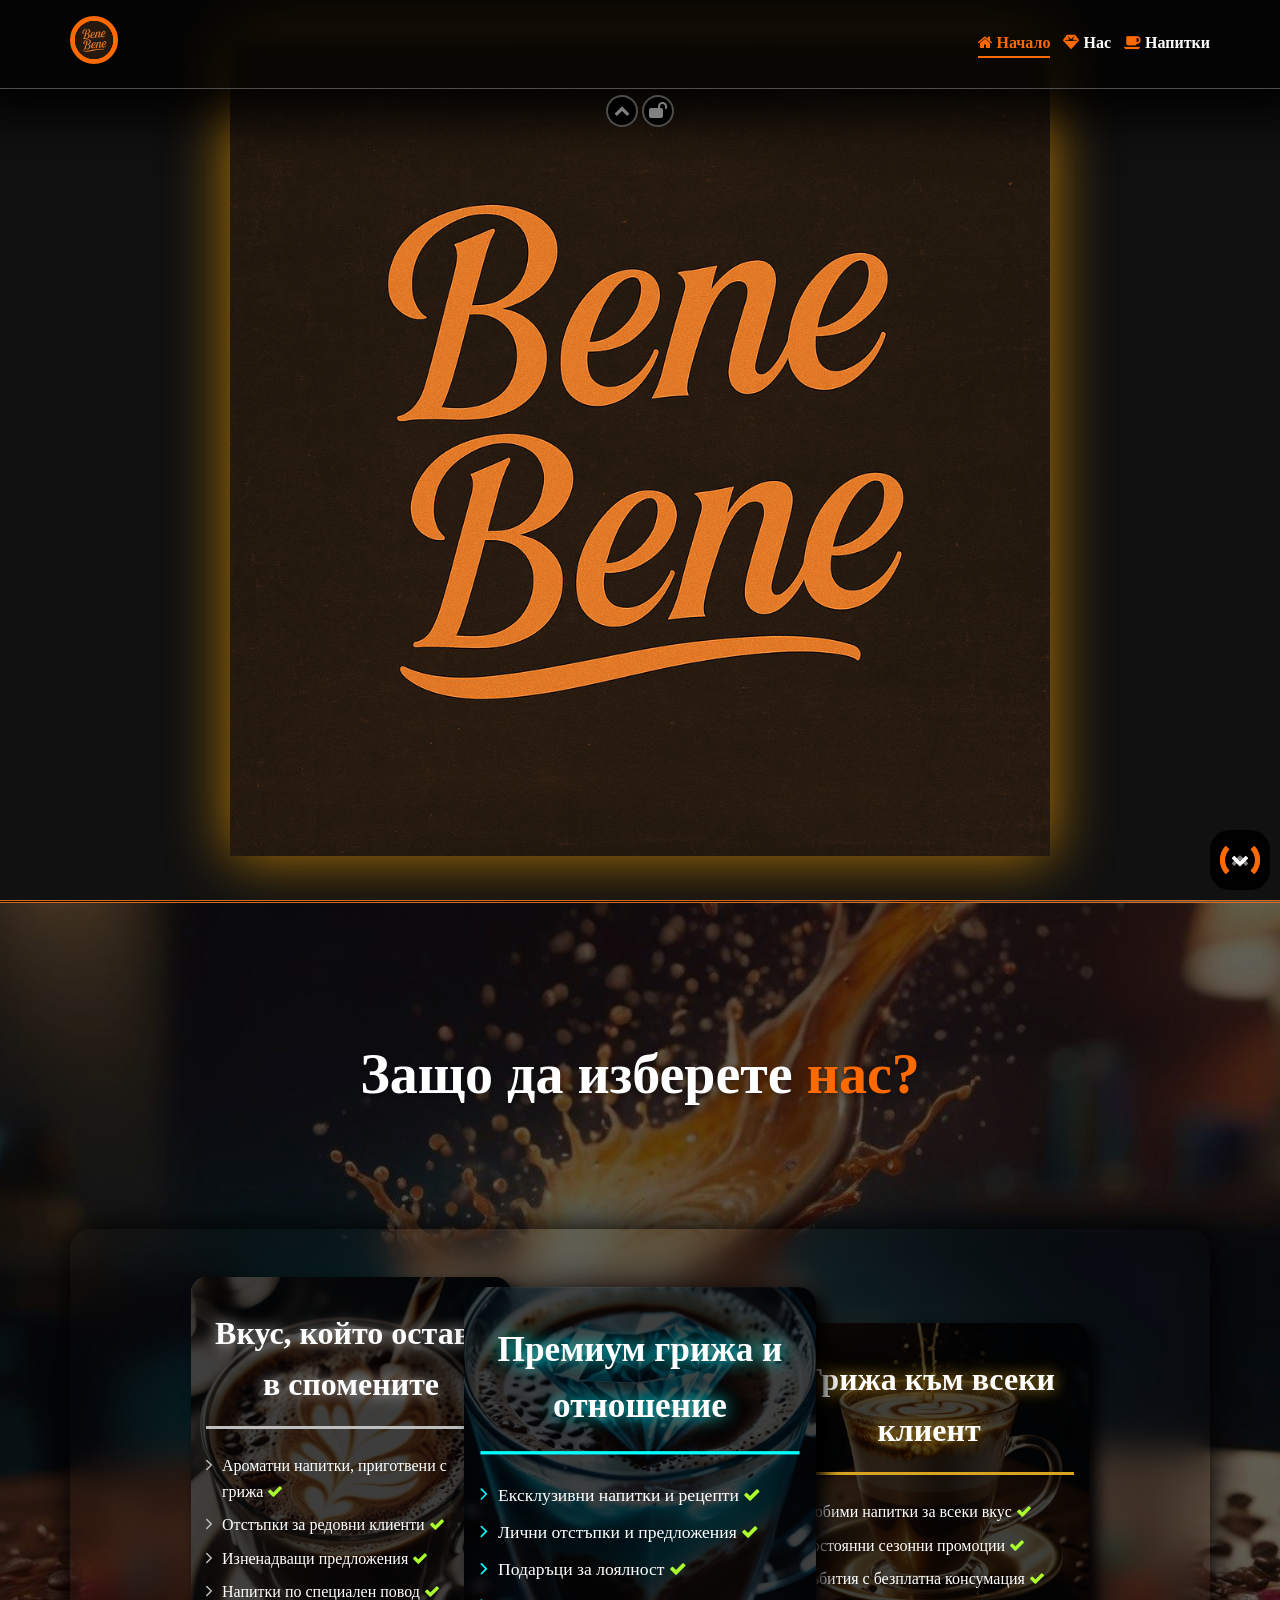
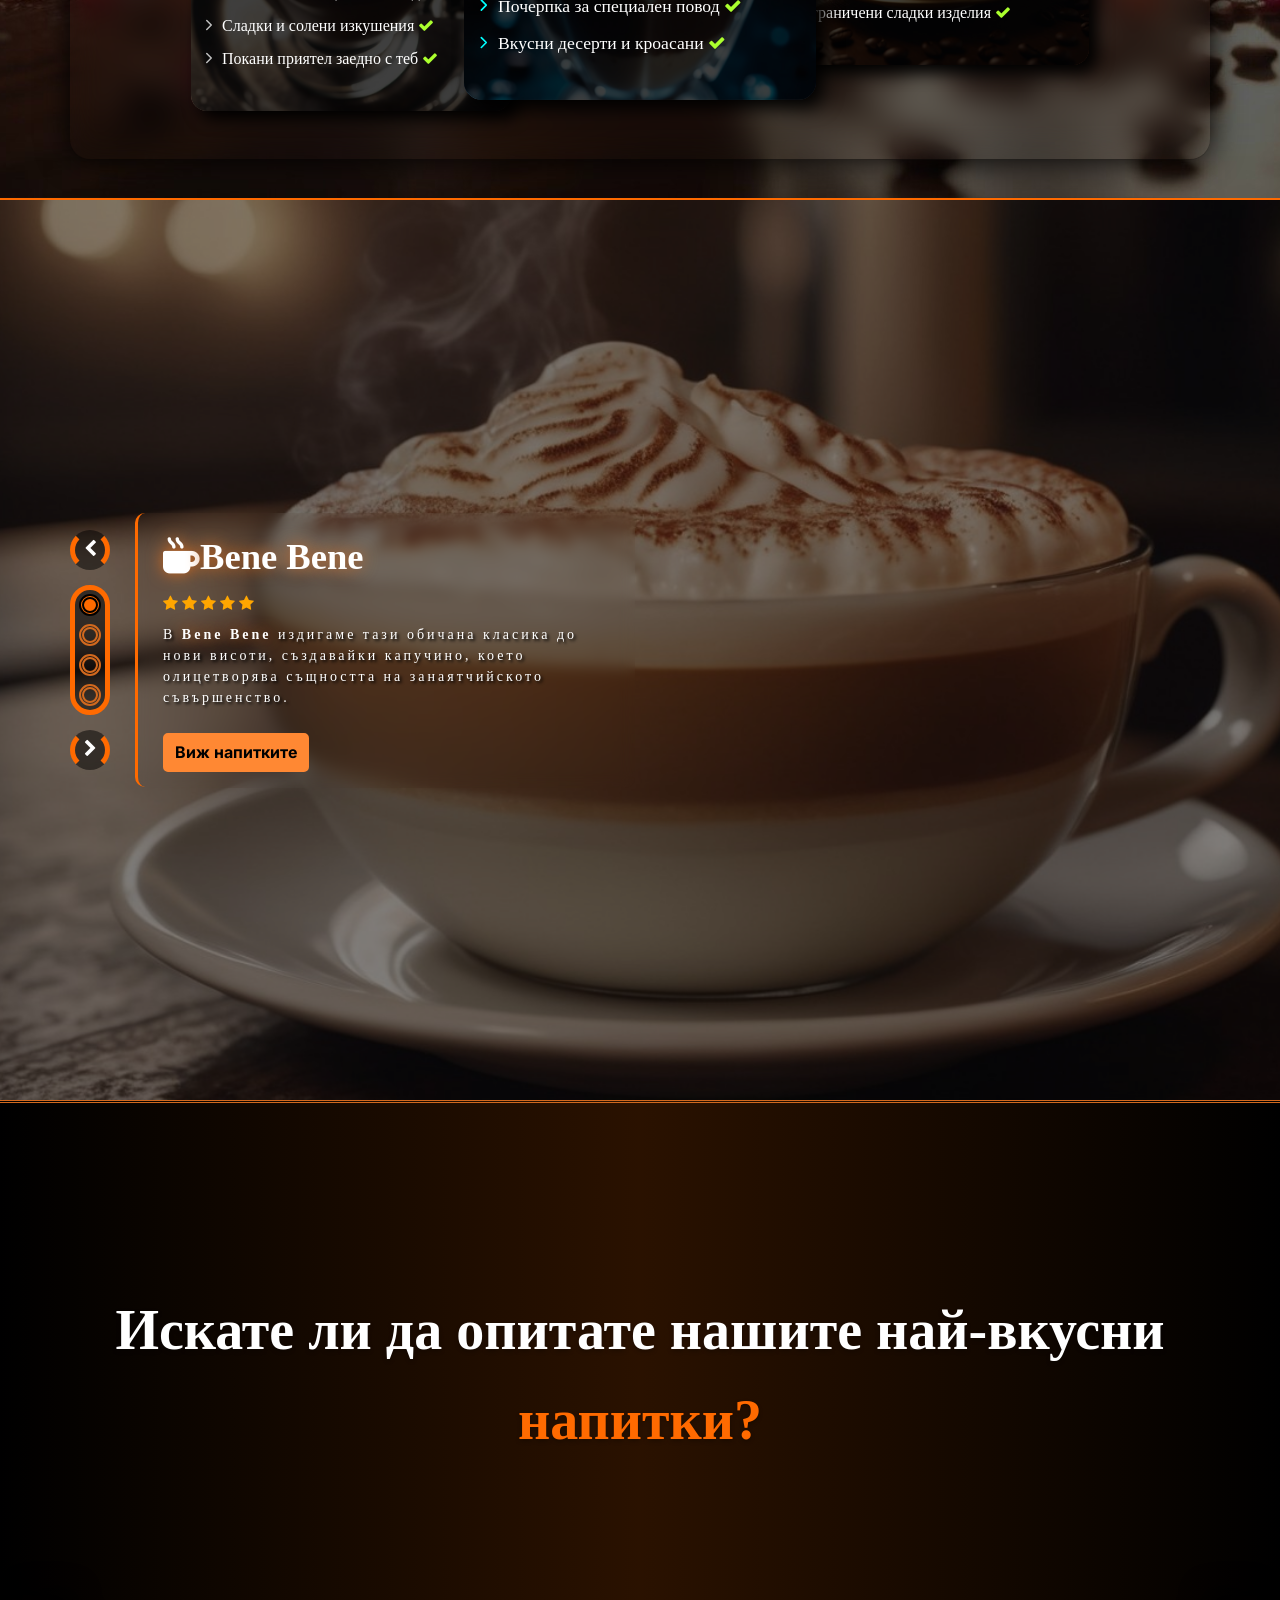
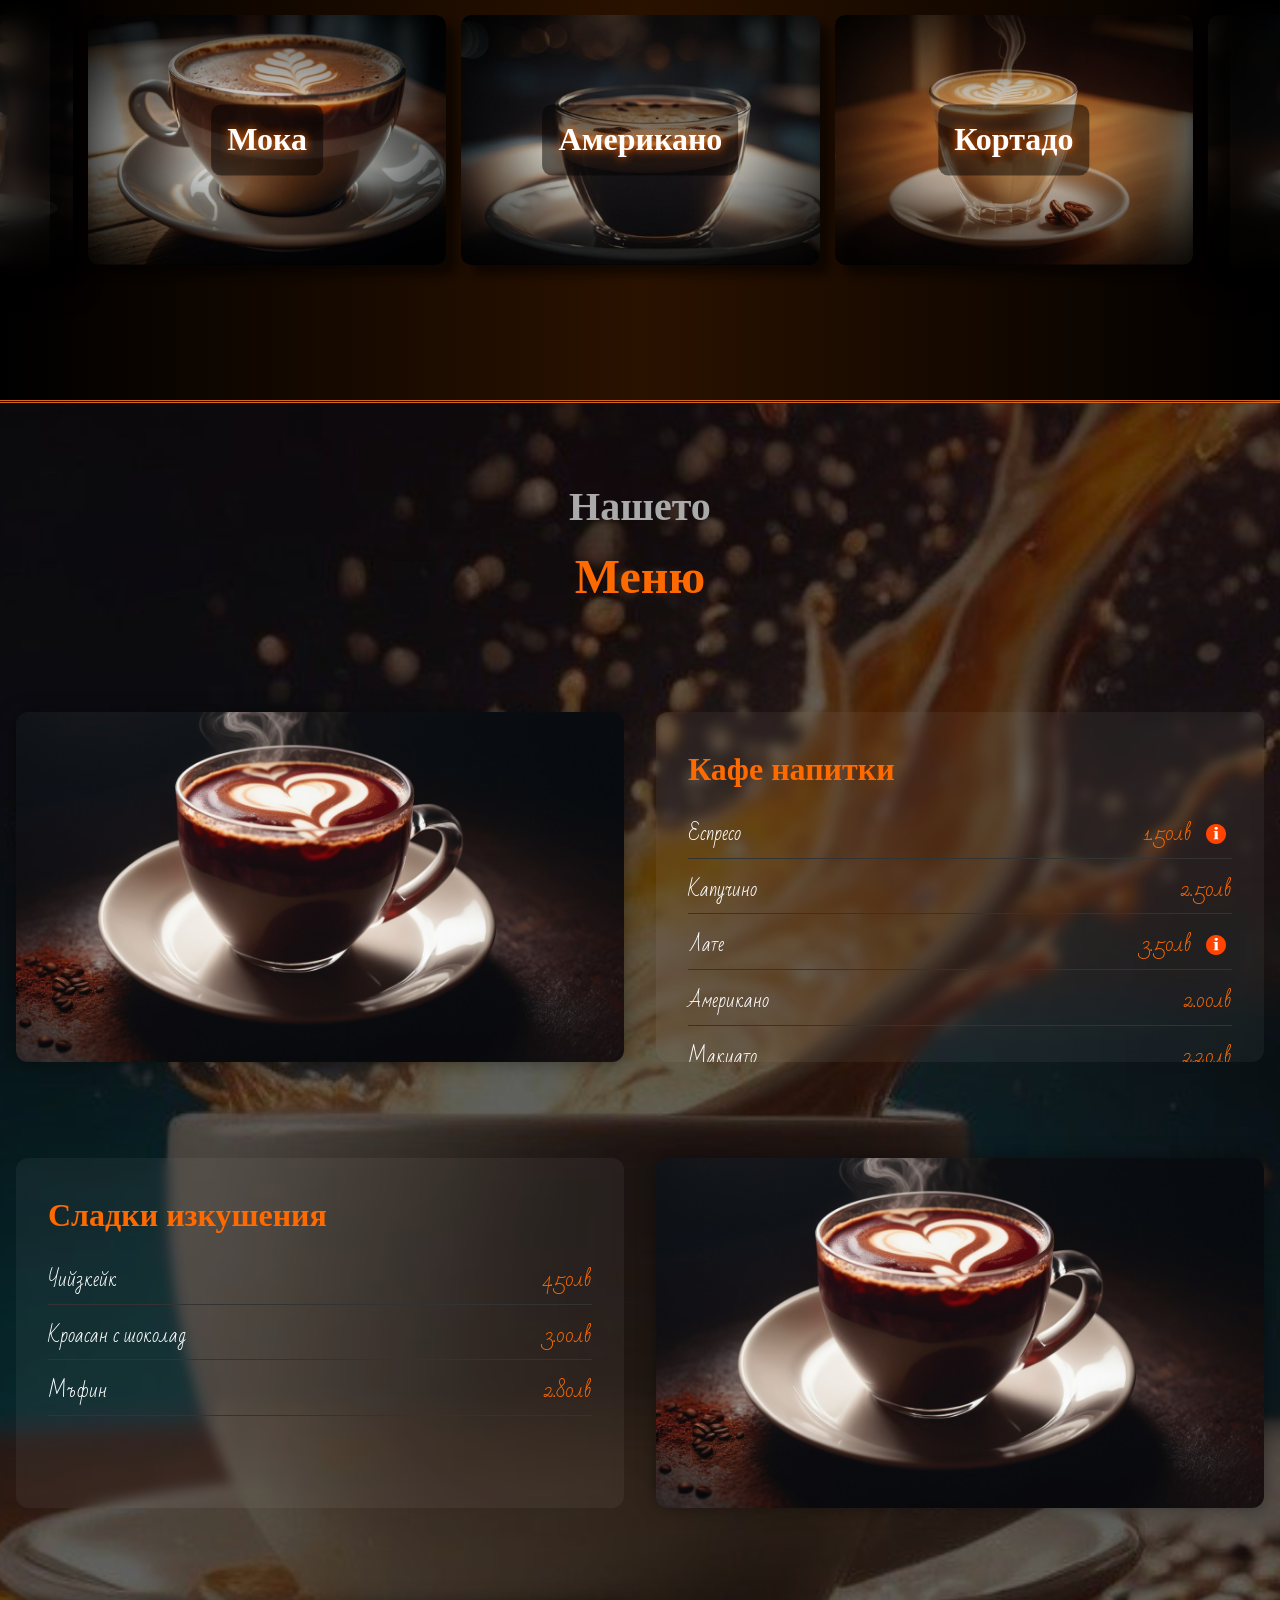
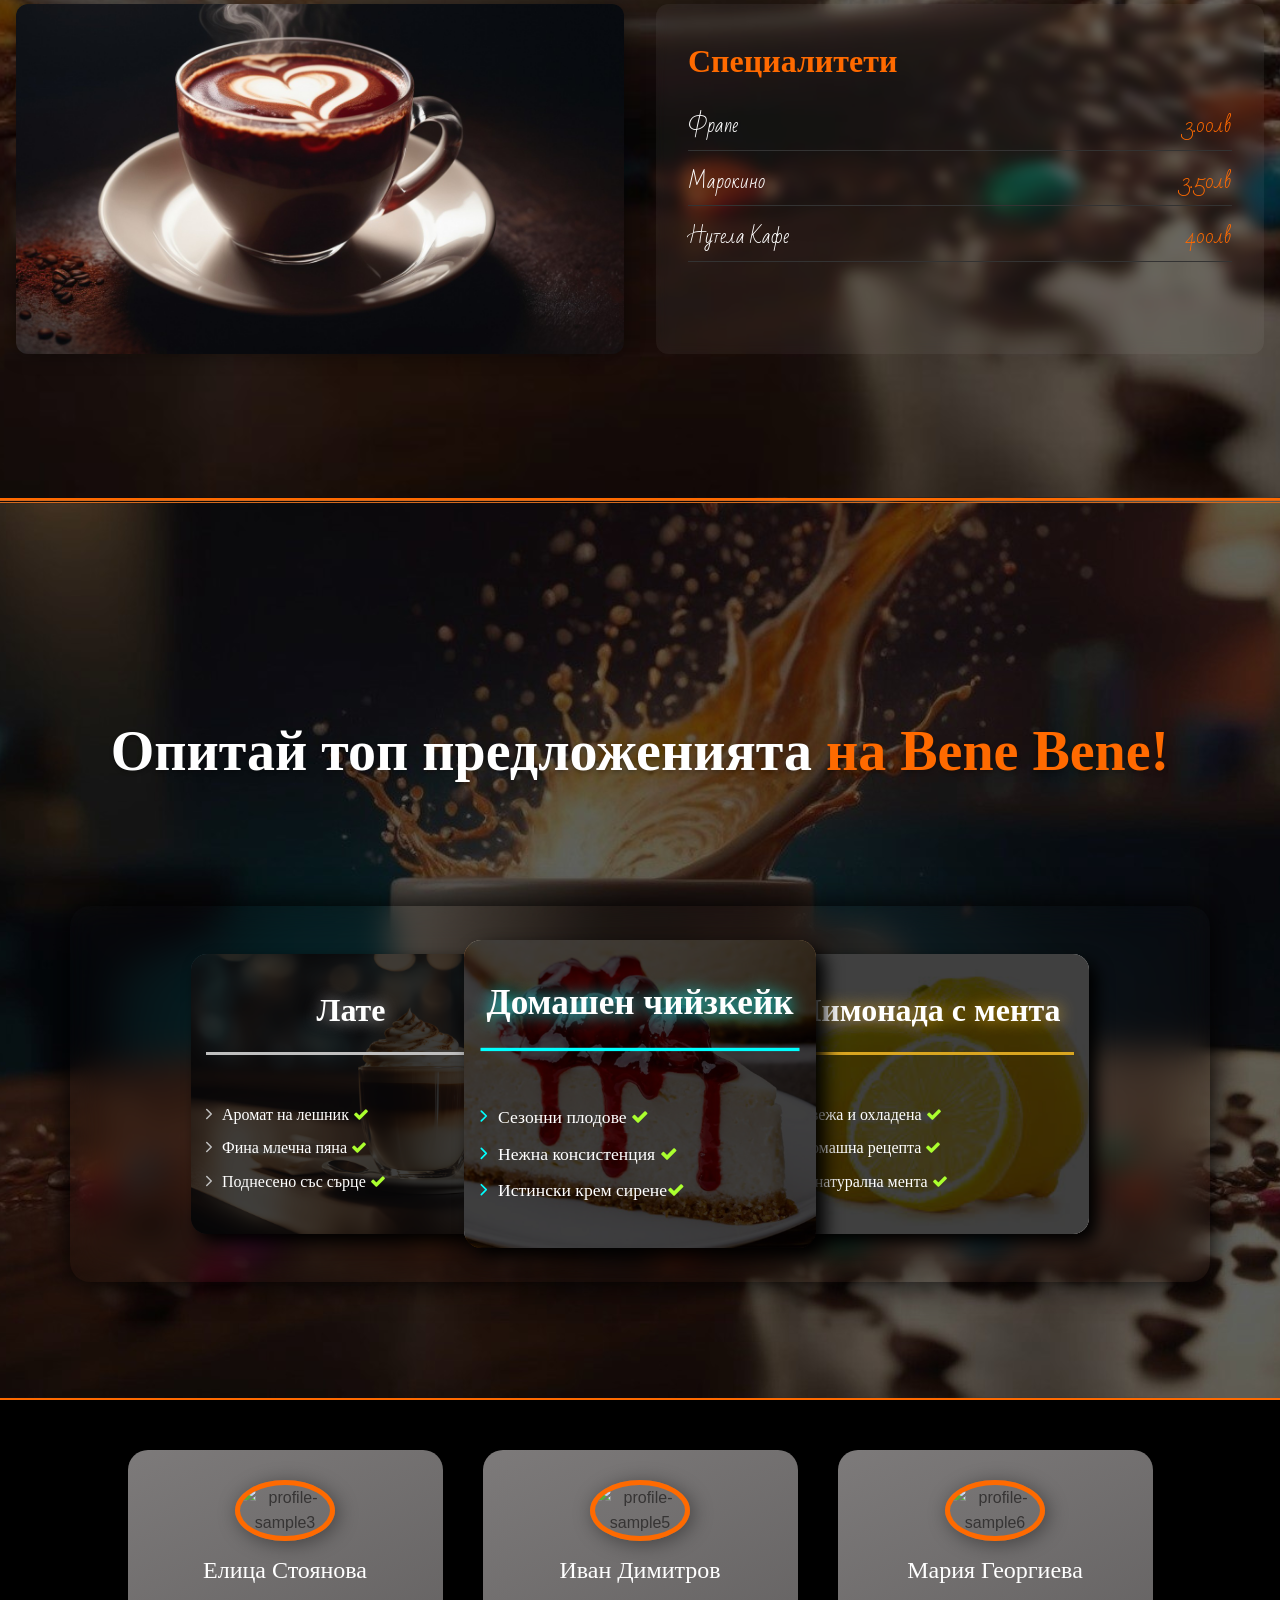
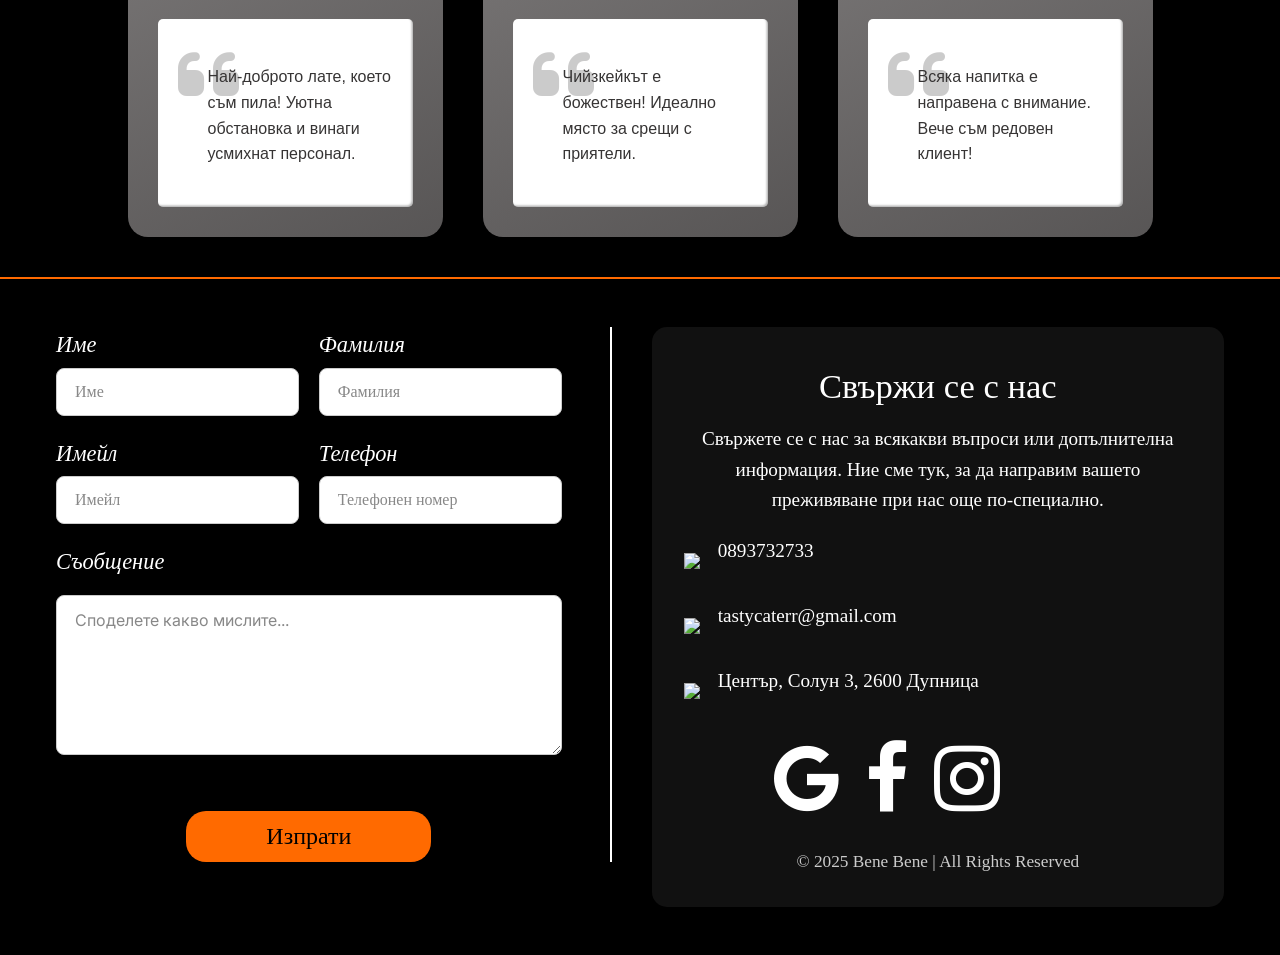
==== commit 37543496: "additional changes" ====
--- a/index.html
+++ b/index.html
@@ -39,8 +39,8 @@
     <link rel="stylesheet" href="./CSS/utils/buttons.css">
     <link rel="stylesheet" href="./CSS/utils/misc.css">
   <link rel="stylesheet" href="https://cdnjs.cloudflare.com/ajax/libs/font-awesome/4.7.0/css/font-awesome.min.css">
-  : <link href="https://fonts.googleapis.com/css2?family=Bad+Script&display=swap" rel="stylesheet">
-
+   <link href="https://fonts.googleapis.com/css2?family=Bad+Script&display=swap" rel="stylesheet">
+<link href="https://fonts.googleapis.com/css2?family=Inter:wght@300;400;600&display=swap" rel="stylesheet">
     <!----------- JavaScript ------------>
     <script type="module" src="./JS/app.js"></script>
     <!-- Add before </body> -->
@@ -50,7 +50,6 @@
 </head>
 
 <body>
-
 
     <!------------- Header -------------->
     <header class="expanded">
--- a/CSS/global/fonts.css
+++ b/CSS/global/fonts.css
@@ -1,25 +1,33 @@
-/* cormorant-sc-regular - latin */
-@font-face {
-    font-display: swap;
-    font-family: 'Cormorant SC';
-    font-style: normal;
-    font-weight: 400;
-    src: url('../../assets/fonts/cormorant-sc/cormorant-sc-v18-latin-regular.woff2') format('woff2');
+/* Global font settings: use Inter everywhere (system fallback included) */
+:root {
+  --font-sans: 'Inter', -apple-system, BlinkMacSystemFont, "Segoe UI", Roboto, "Helvetica Neue", Arial, sans-serif;
 }
 
-/* cormorant-sc-700 - latin */
-@font-face {
-    font-display: swap;
-    font-family: 'Cormorant SC';
-    font-style: normal;
-    font-weight: 700;
-    src: url('../../assets/fonts/cormorant-sc/cormorant-sc-v18-latin-700.woff2') format('woff2');
+/* Make sure this file is loaded early (before component styles) */
+html, body {
+  font-family: var(--font-sans);
+  font-size: 16px;
+  line-height: 1.6;
+  -webkit-font-smoothing: antialiased;
+  -moz-osx-font-smoothing: grayscale;
+  text-rendering: optimizeLegibility;
 }
 
-body {
-  font-family: 'Bad Script', cursive;
+/* Force headings, buttons, inputs, etc. to use the same font too */
+h1, h2, h3, h4, h5, h6,
+button, input, textarea, select, a {
+  font-family: var(--font-sans);
 }
 
-h1, h2, h3, .menu-title, .menu-category {
-  font-family: 'Cormorant SC', serif;
+/* Prevent component scoping from accidentally using different font stacks */
+*,
+*::before,
+*::after {
+  box-sizing: border-box;
+  /* don't set font-family here to avoid breaking components that intentionally change it */
+}
+
+/* OPTIONAL: small-screen tweak */
+@media (max-width: 480px) {
+  html { font-size: 15px; } /* slightly smaller base on very small screens */
 }
--- a/CSS/sections/footer.css
+++ b/CSS/sections/footer.css
@@ -28,8 +28,8 @@
   background-color: #111;
   border-radius: 15px;
   color: #fff;
-  font-family: "Bad Script", cursive;
-  box-sizing: border-box;
+  box-sizing: border-box;
+  font-size: 1.2em;
 }
 .text-content {
   text-align: center;
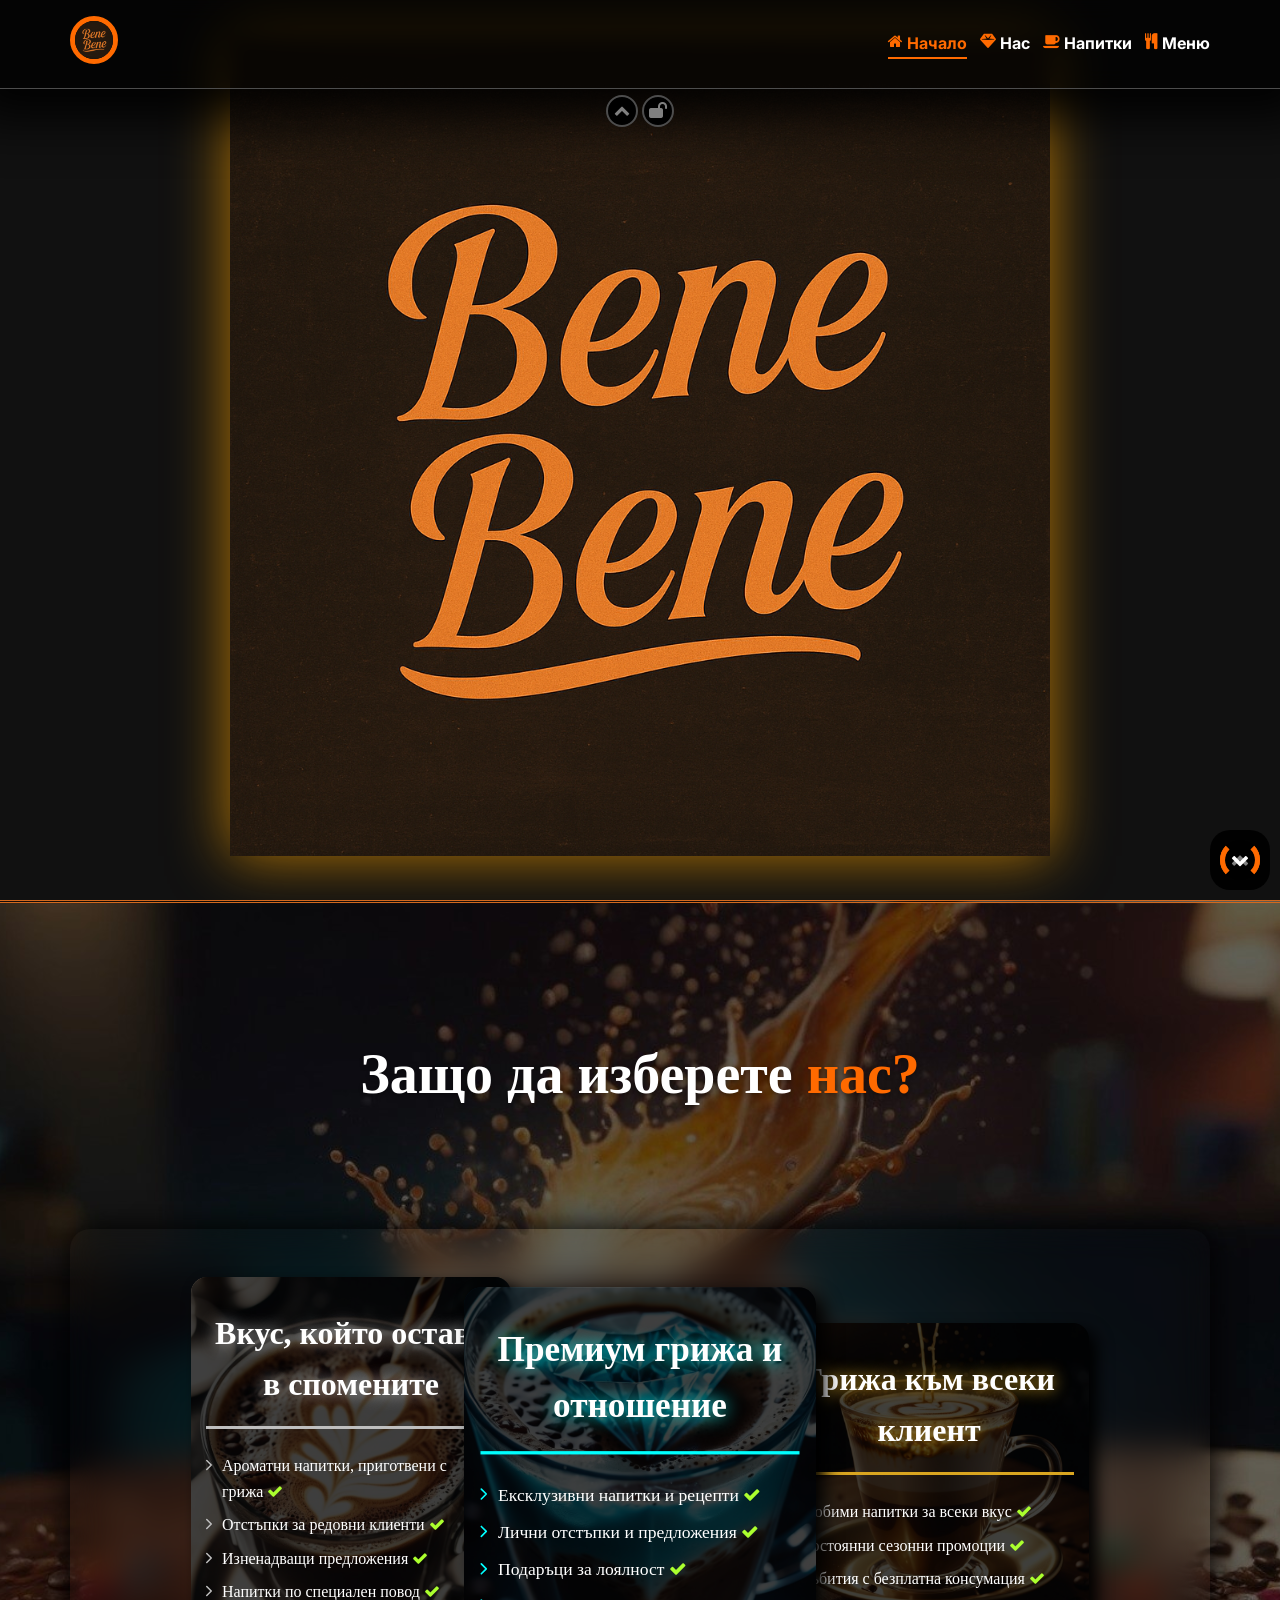
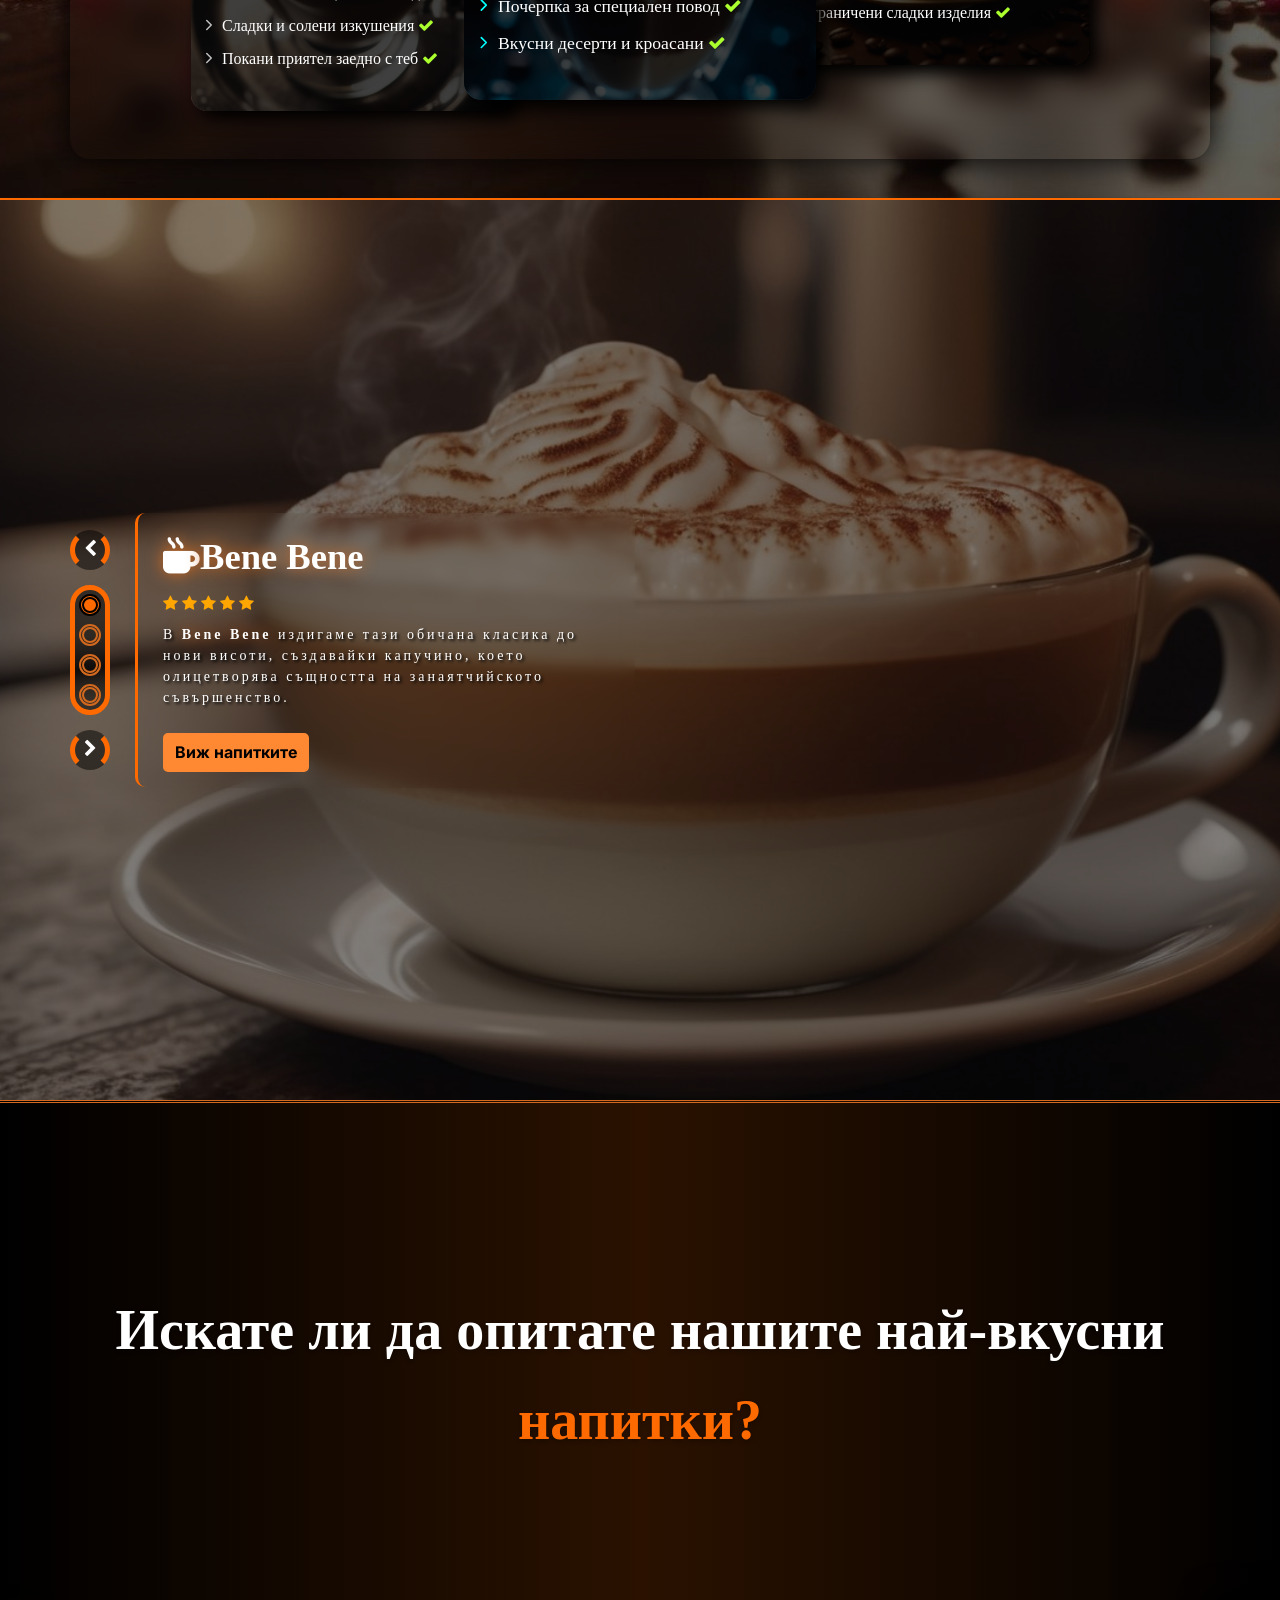
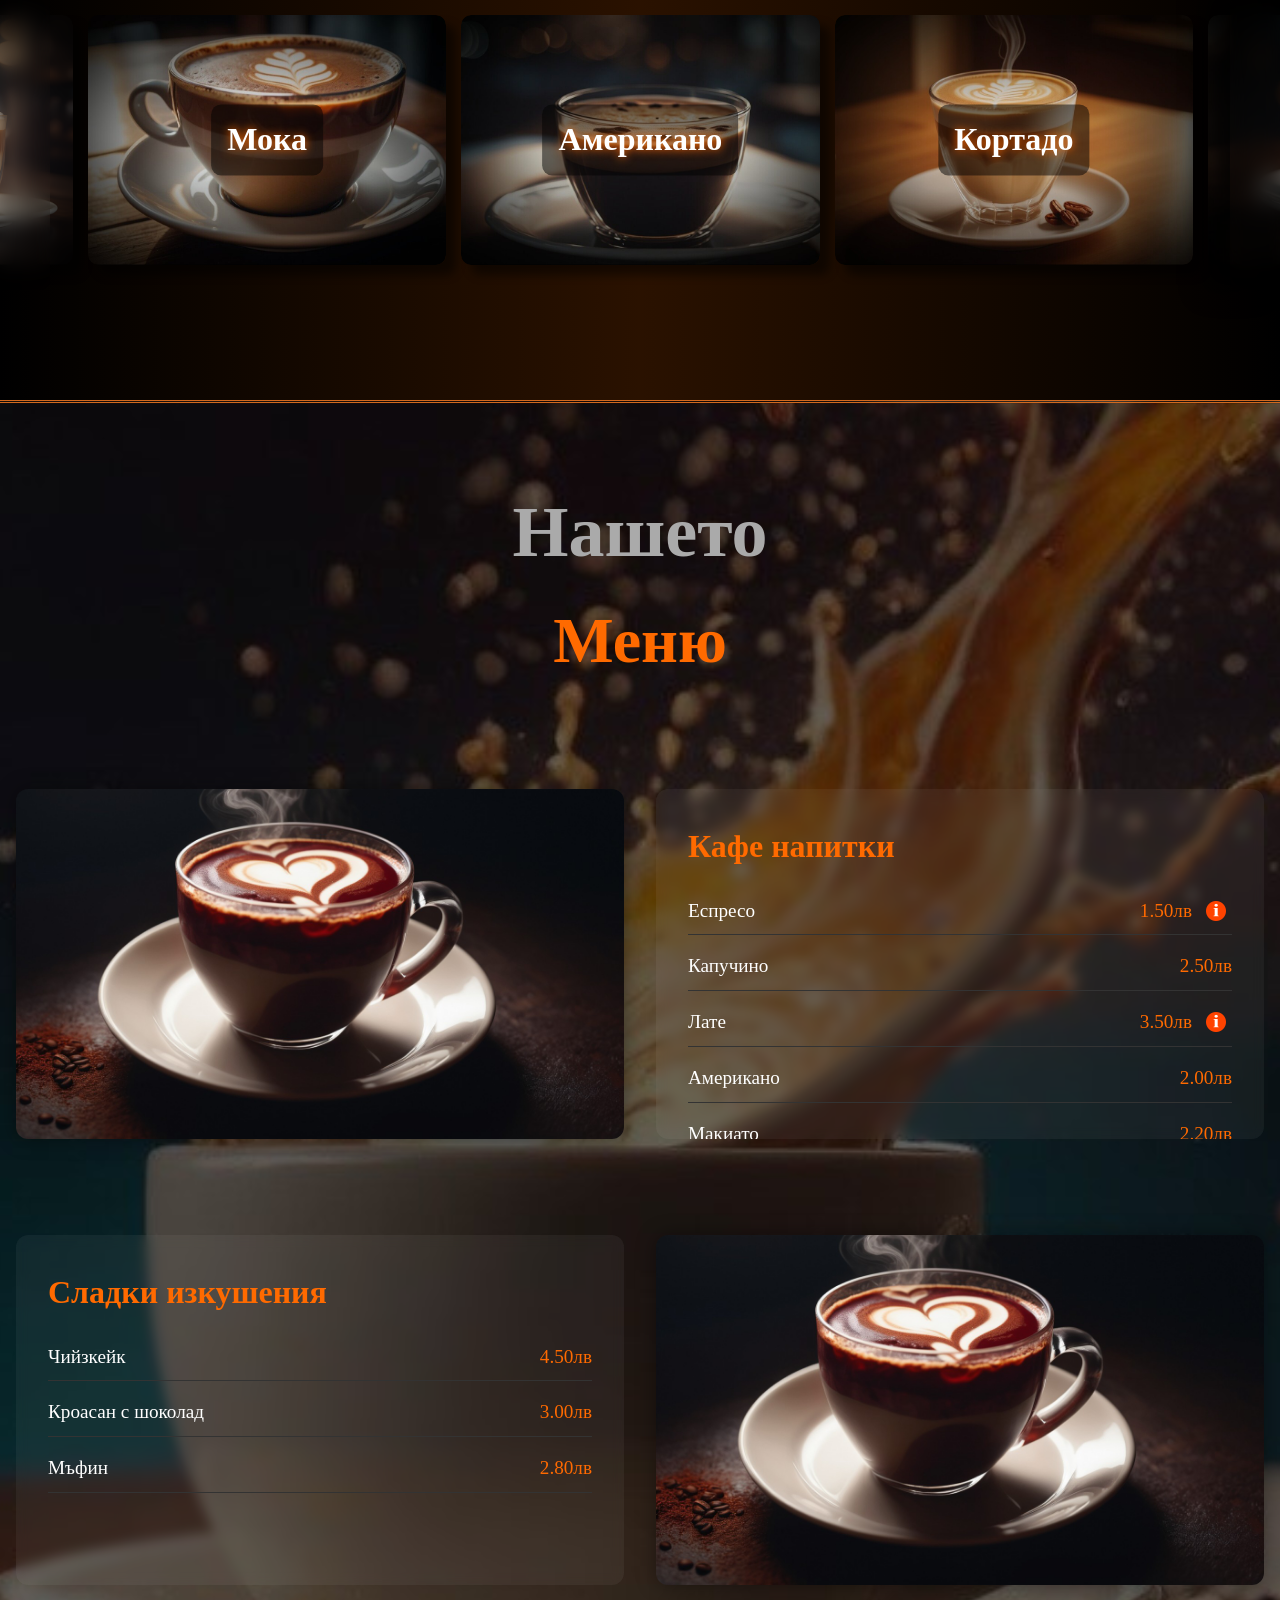
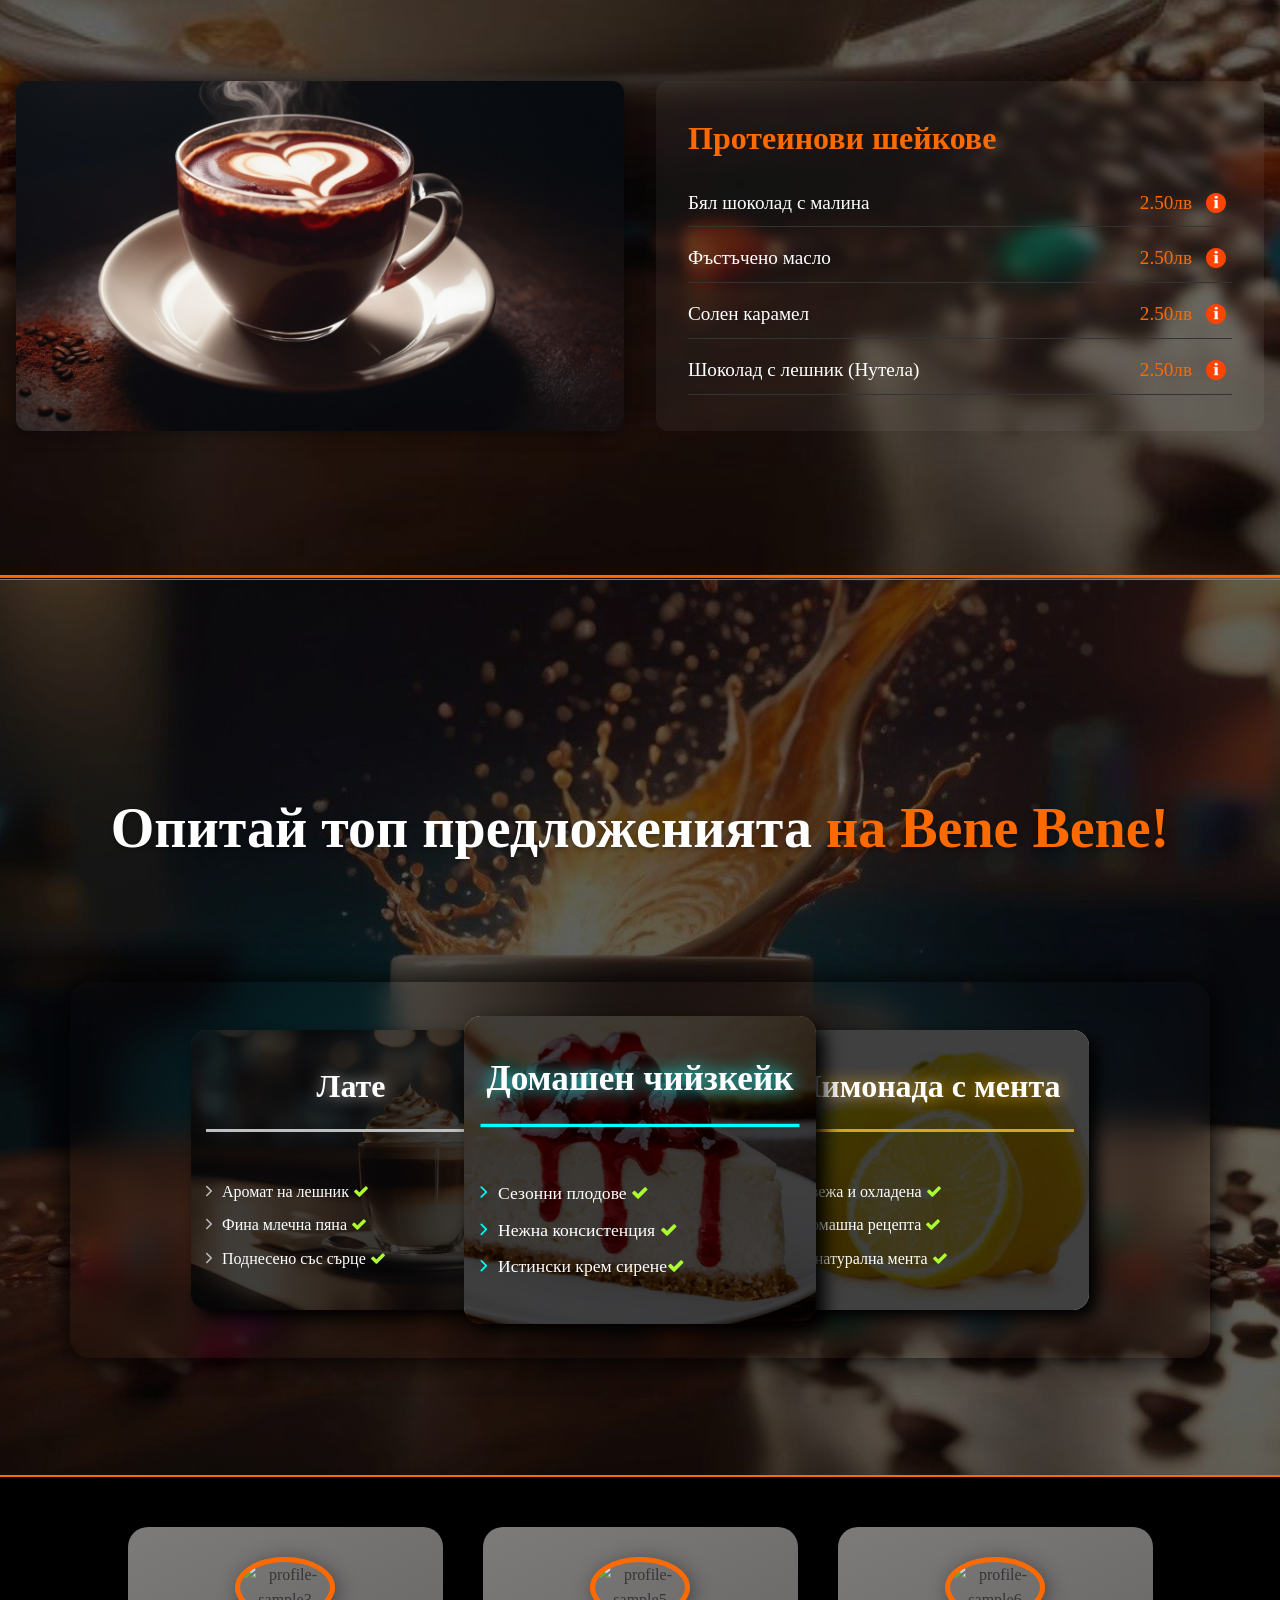
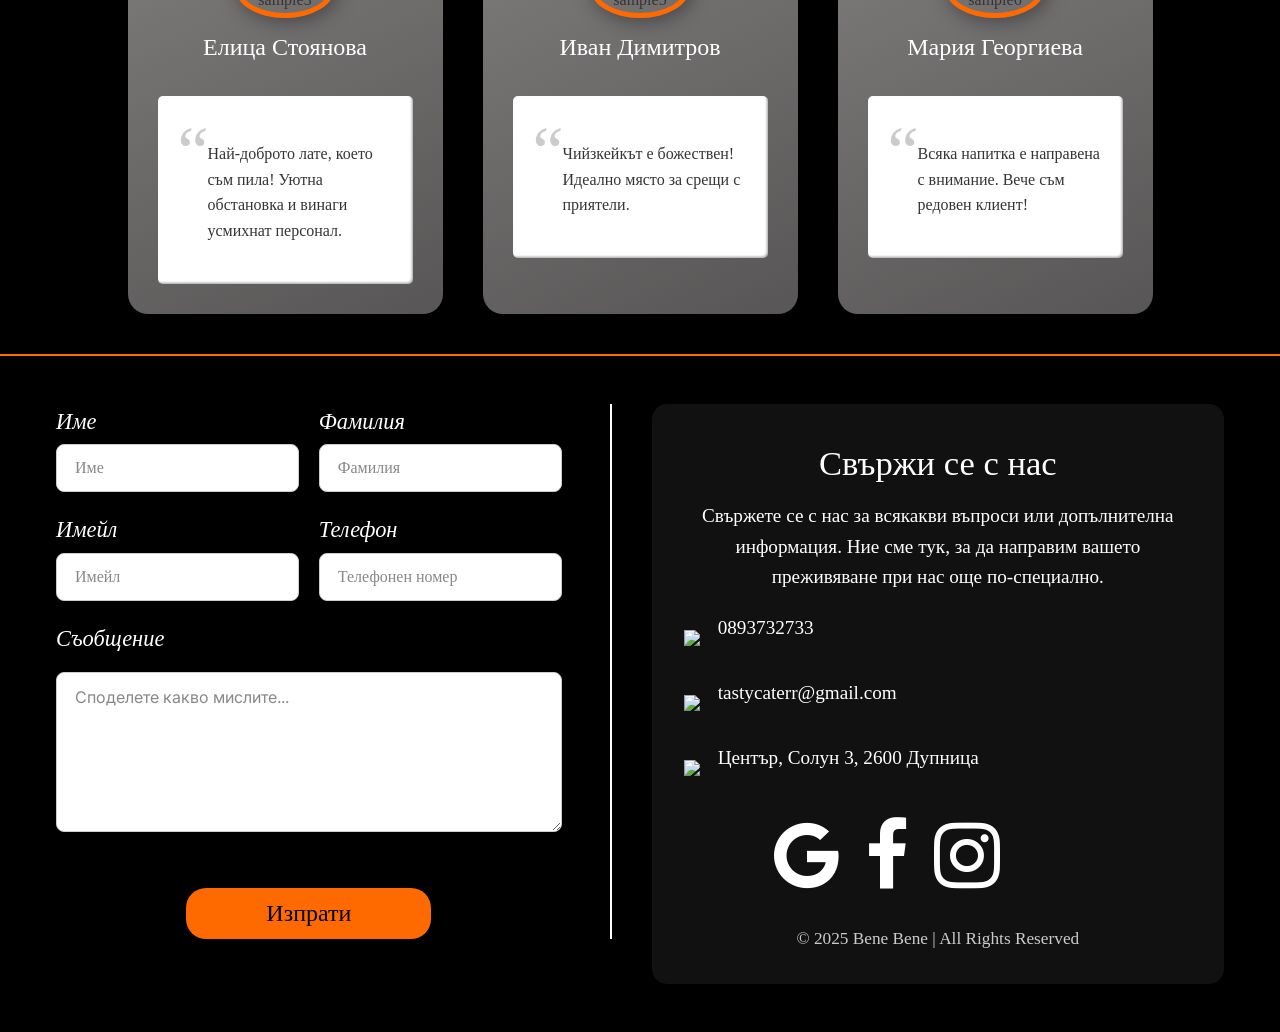
==== commit b31df0f4: "fixed section for proteins" ====
--- a/index.html
+++ b/index.html
@@ -543,10 +543,11 @@
   <div class="menu-category-section">
     <div class="menu-image" style="background-image: url('./assets/imgs/sweet-love-2.jpg');"></div>
     <div class="menu-list">
-      <h3 class="menu-category">Специалитети</h3>
-      <div class="menu-item"><span class="menu-name">Фрапе</span><span class="menu-price">3.00лв</span></div>
-      <div class="menu-item"><span class="menu-name">Марокино</span><span class="menu-price">3.50лв</span></div>
-      <div class="menu-item"><span class="menu-name">Нутела Кафе</span><span class="menu-price">4.00лв</span></div>
+      <h3 class="menu-category">Протеинови шейкове</h3>
+      <div class="menu-item"><span class="menu-name">Бял шоколад с малина</span> <div class="menu-meta"><span class="menu-price">2.50лв</span>  <button class="info-btn" data-product-id="proteinWithRaspberry"><img src="./assets/imgs/info-icon.png" alt="Information" class="info-icon" /></button></div></div>
+      <div class="menu-item"><span class="menu-name">Фъстъчено масло</span> <div class="menu-meta"><span class="menu-price">2.50лв</span>  <button class="info-btn" data-product-id="peanutButter"><img src="./assets/imgs/info-icon.png" alt="Information" class="info-icon" /></button></div></div>
+      <div class="menu-item"><span class="menu-name">Солен карамел</span> <div class="menu-meta"><span class="menu-price">2.50лв</span>  <button class="info-btn" data-product-id="saltedCaramel"><img src="./assets/imgs/info-icon.png" alt="Information" class="info-icon" /></button></div></div>
+      <div class="menu-item"><span class="menu-name">Шоколад с лешник (Нутела)</span> <div class="menu-meta"><span class="menu-price">2.50лв</span>  <button class="info-btn" data-product-id="nutella"><img src="./assets/imgs/info-icon.png" alt="Information" class="info-icon" /></button></div></div>
     </div>
   </div>
 </section>
--- a/CSS/sections/header.css
+++ b/CSS/sections/header.css
@@ -95,7 +95,6 @@
 .main-nav__title {
     display: inline-block;
     font-size: 0;
-    font-family: var(--font-2), 'Times New Roman', Times, serif;
     font-weight: bold;
     color: var(--clr-neutral-1);
     border: var(--border-thickness-1) double var(--clr-neutral-3);
@@ -167,7 +166,6 @@
 }
 
 .main-nav__link {
-    font-family: var(--font-1), 'Times New Roman', Times, serif;
     font-weight: bold;
     transition: var(--transition-time-1);
 }
--- a/CSS/sections/hero.css
+++ b/CSS/sections/hero.css
@@ -94,7 +94,6 @@
     font-size: 1.5rem;
 
     font-size: clamp(1.5rem, 1.2375rem + 1.3125vw, 2.8125rem);
-    font-family: var(--font-2), 'Times New Roman', Times, serif;
     text-shadow: 0 0 16px var(--shadow-clr, var(--clr-neutral-2));
     width: 100%;
 }
--- a/CSS/sections/menu.css
+++ b/CSS/sections/menu.css
@@ -248,7 +248,7 @@
   padding: 3rem 1rem;
   background-color: #1a1a1a;
   color: white;
-  font-family: "Bad Script", cursive;
+  
 }
 
 .menu-title-container {
@@ -258,13 +258,13 @@
 }
 
 .menu-title-wrapper h1.menu-title {
-  font-size: 3rem;
+  font-size: 4rem;
   color: hsl(25, 100%, 50%);;
   margin-bottom: 3.5rem;
 }
 
 .menu-title-wrapper h3.menu-subtitle {
-  font-size: 2.5rem;
+  font-size: 4.5rem;
   color: #aaa;
 }
 
--- a/CSS/sections/special-drinks.css
+++ b/CSS/sections/special-drinks.css
@@ -122,7 +122,6 @@
     font-size: 1.5rem;
 
     font-size: clamp(1.5rem, 1.2375rem + 1.3125vw, 2.8125rem);
-    font-family: var(--font-2), 'Times New Roman', Times, serif;
     text-shadow: 0 0 16px var(--shadow-clr, var(--clr-accent-1));
     width: 100%;
 }
--- a/CSS/sections/plans.css
+++ b/CSS/sections/plans.css
@@ -94,7 +94,6 @@
     z-index: 1;
     border-bottom: var(--border-thickness-2) solid var(--border-clr);
     padding: 1rem 0;
-    font-family: var(--font-2), 'Times New Roman', Times, serif;
     font-size: 2rem;
     text-shadow: 0 0 16px var(--shadow-clr);
 }
@@ -271,7 +270,6 @@
 @import url(https://fonts.googleapis.com/css?family=Roboto:300,400);
 @import url(https://maxcdn.bootstrapcdn.com/font-awesome/4.4.0/css/font-awesome.min.css);
 figure.snip1390 {
-  font-family: 'Roboto', Arial, sans-serif;
   position: relative;
   overflow: hidden;
   margin: 10px;
@@ -337,7 +335,6 @@
   position: relative;
 }
 figure.snip1390 blockquote:before {
-  font-family: 'FontAwesome';
   content: "\201C";
   position: absolute;
   font-size: 70px;
--- a/CSS/sections/footer.css
+++ b/CSS/sections/footer.css
@@ -184,6 +184,11 @@
     padding: 1rem;
     margin: 0;
   }
+
+    .contact-form-wrapper {
+    border-right: none;
+  }
+
 }
 
 .social-media-links{
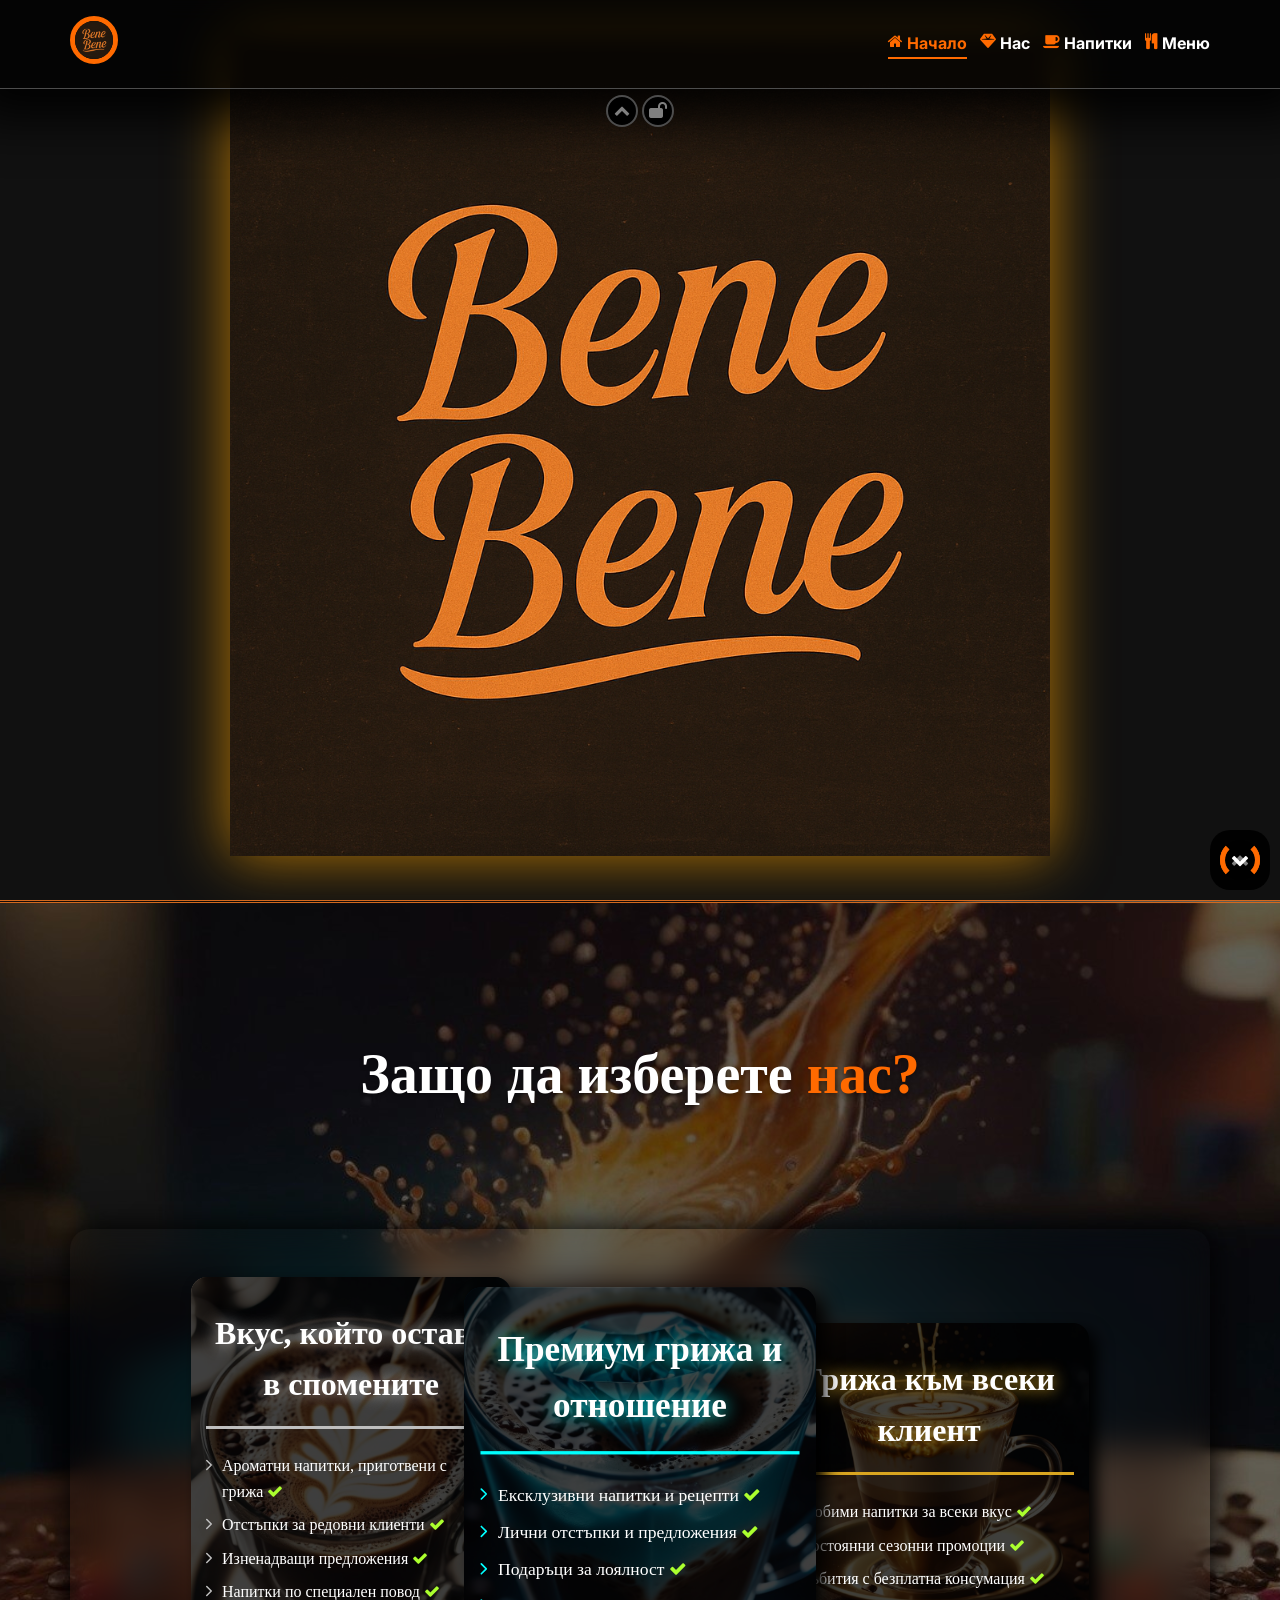
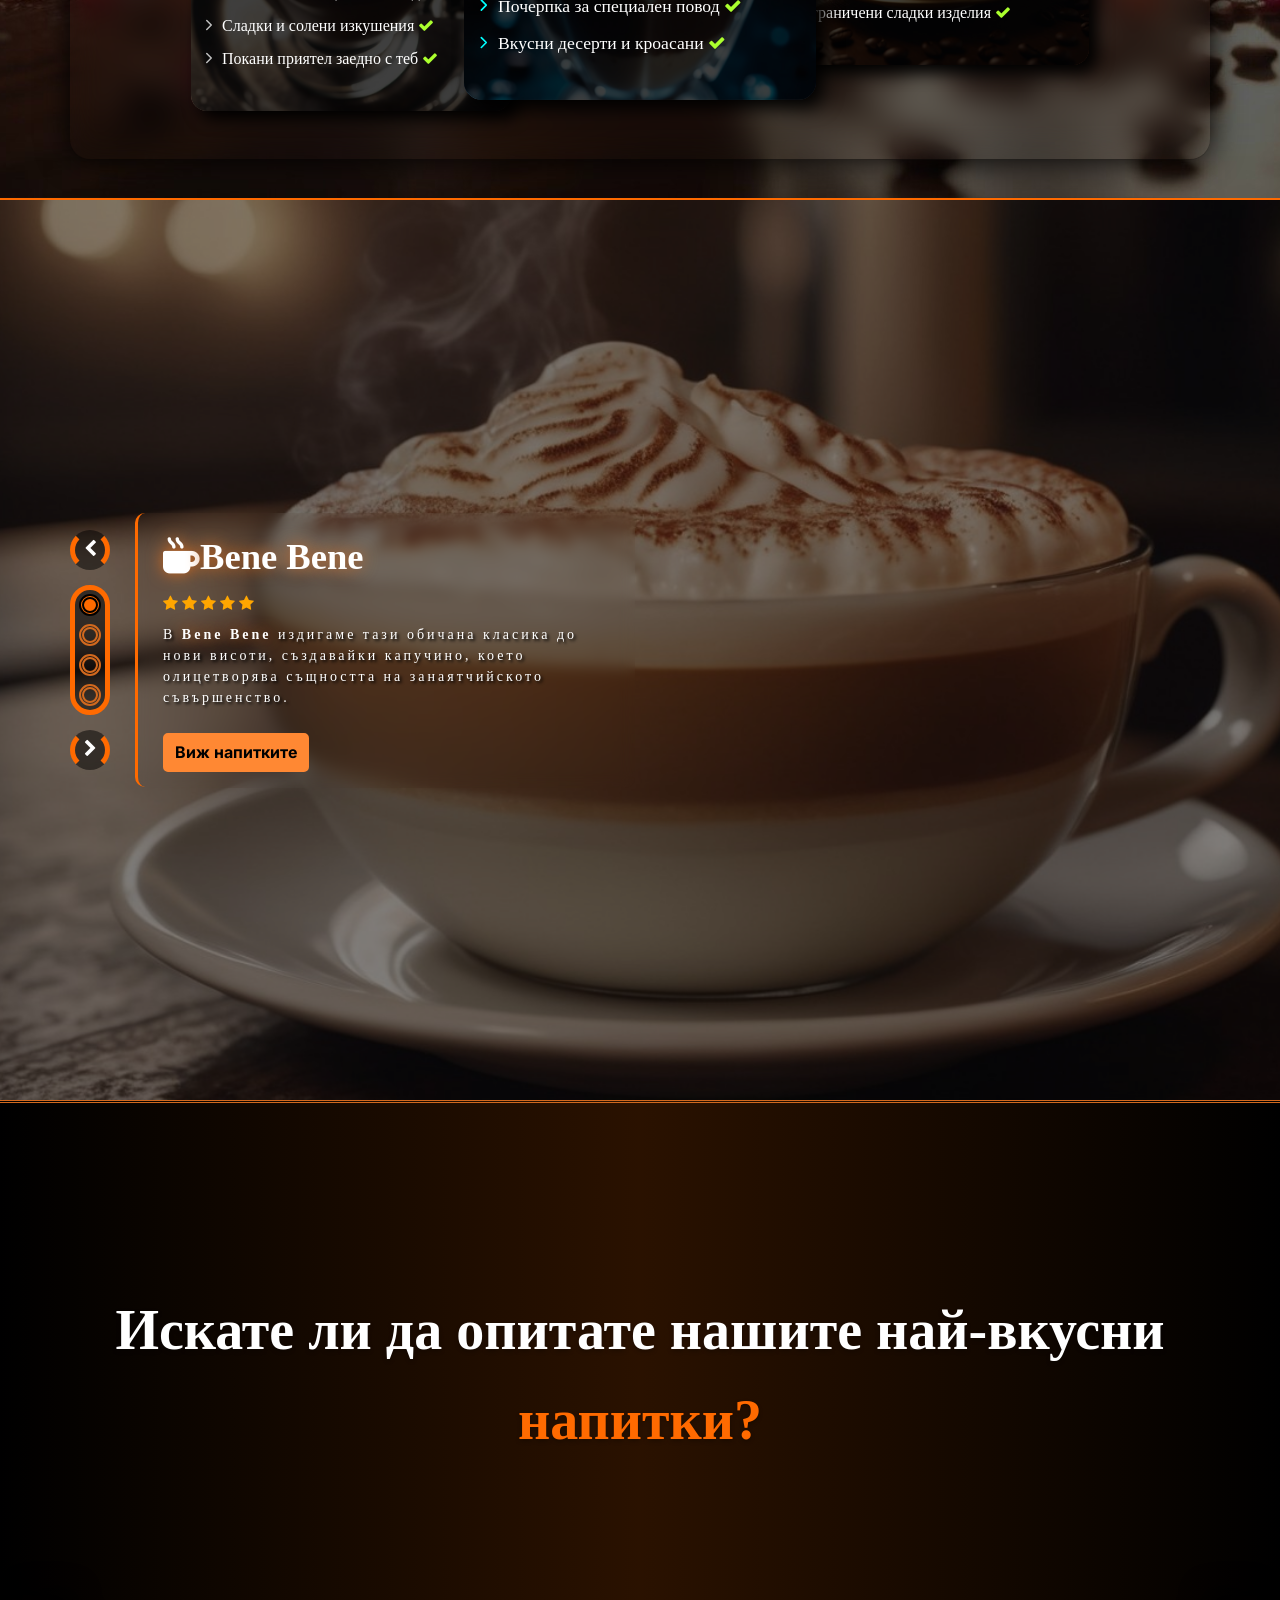
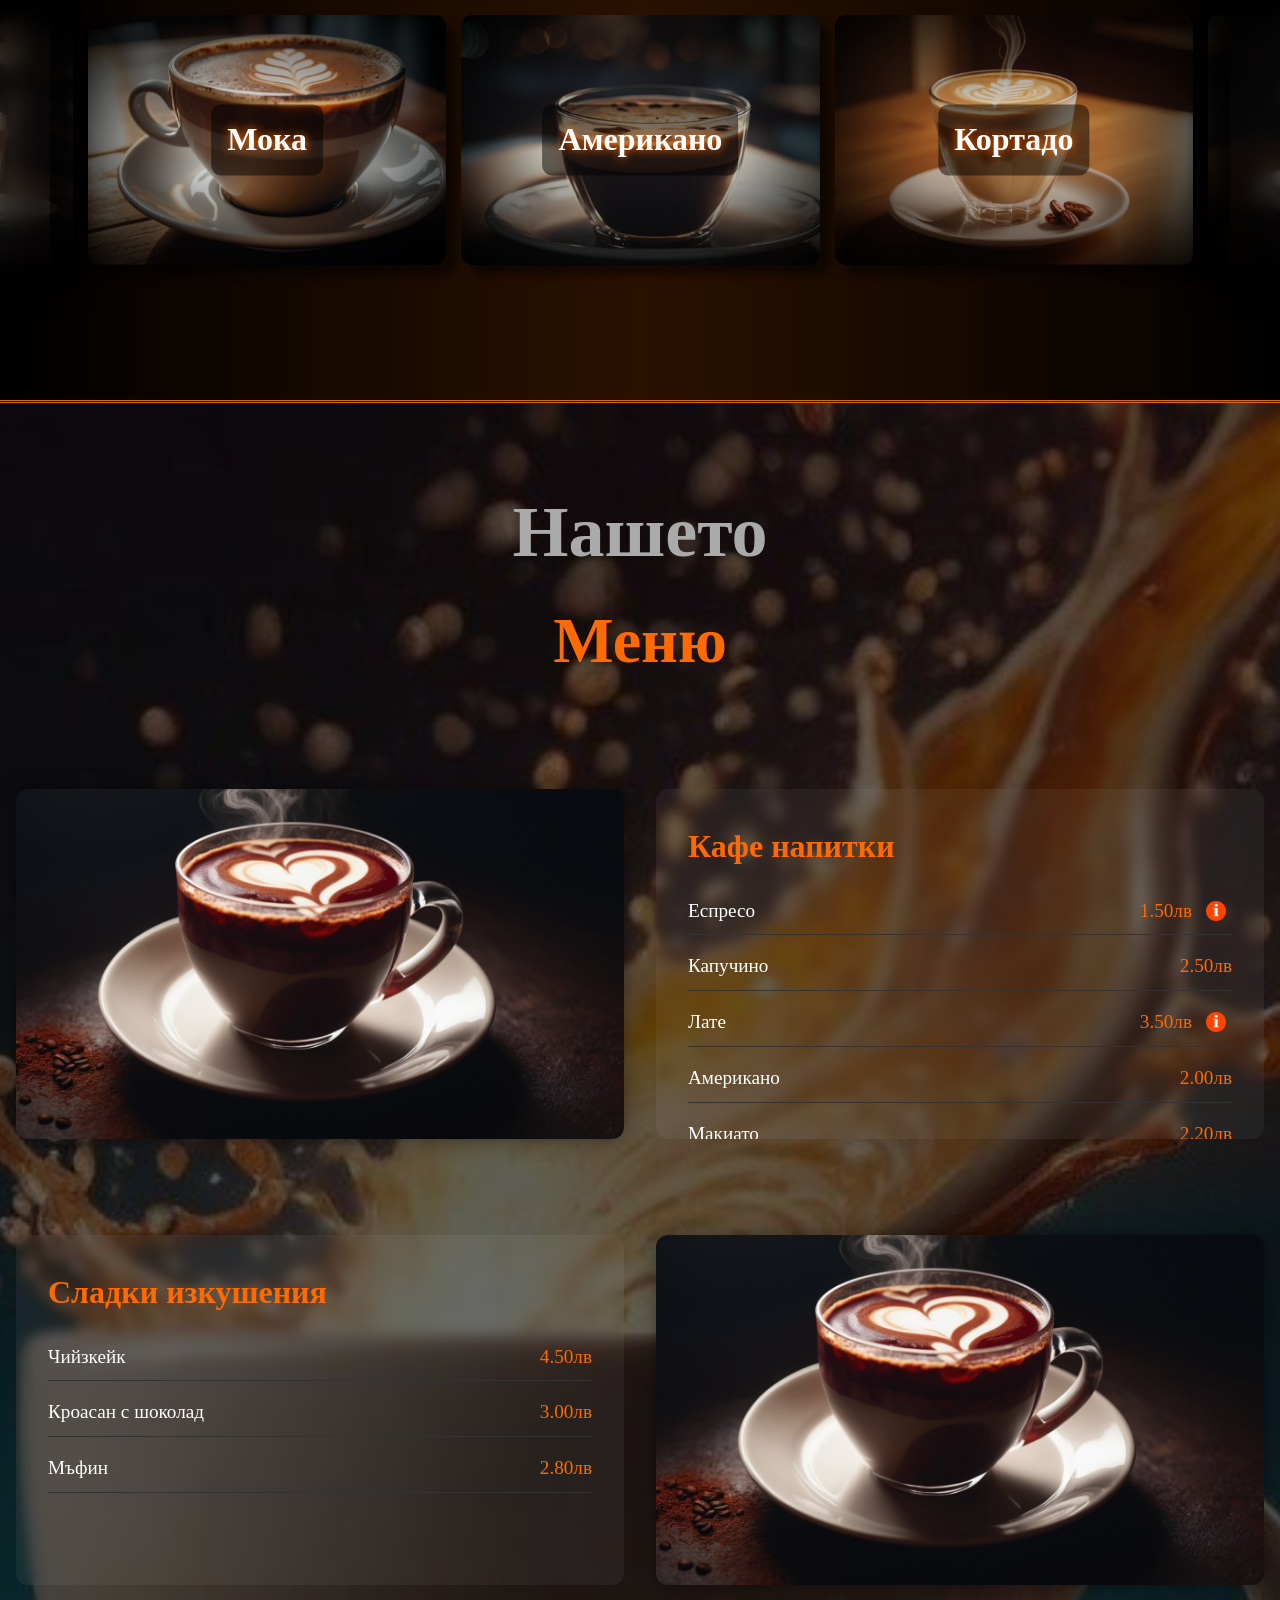
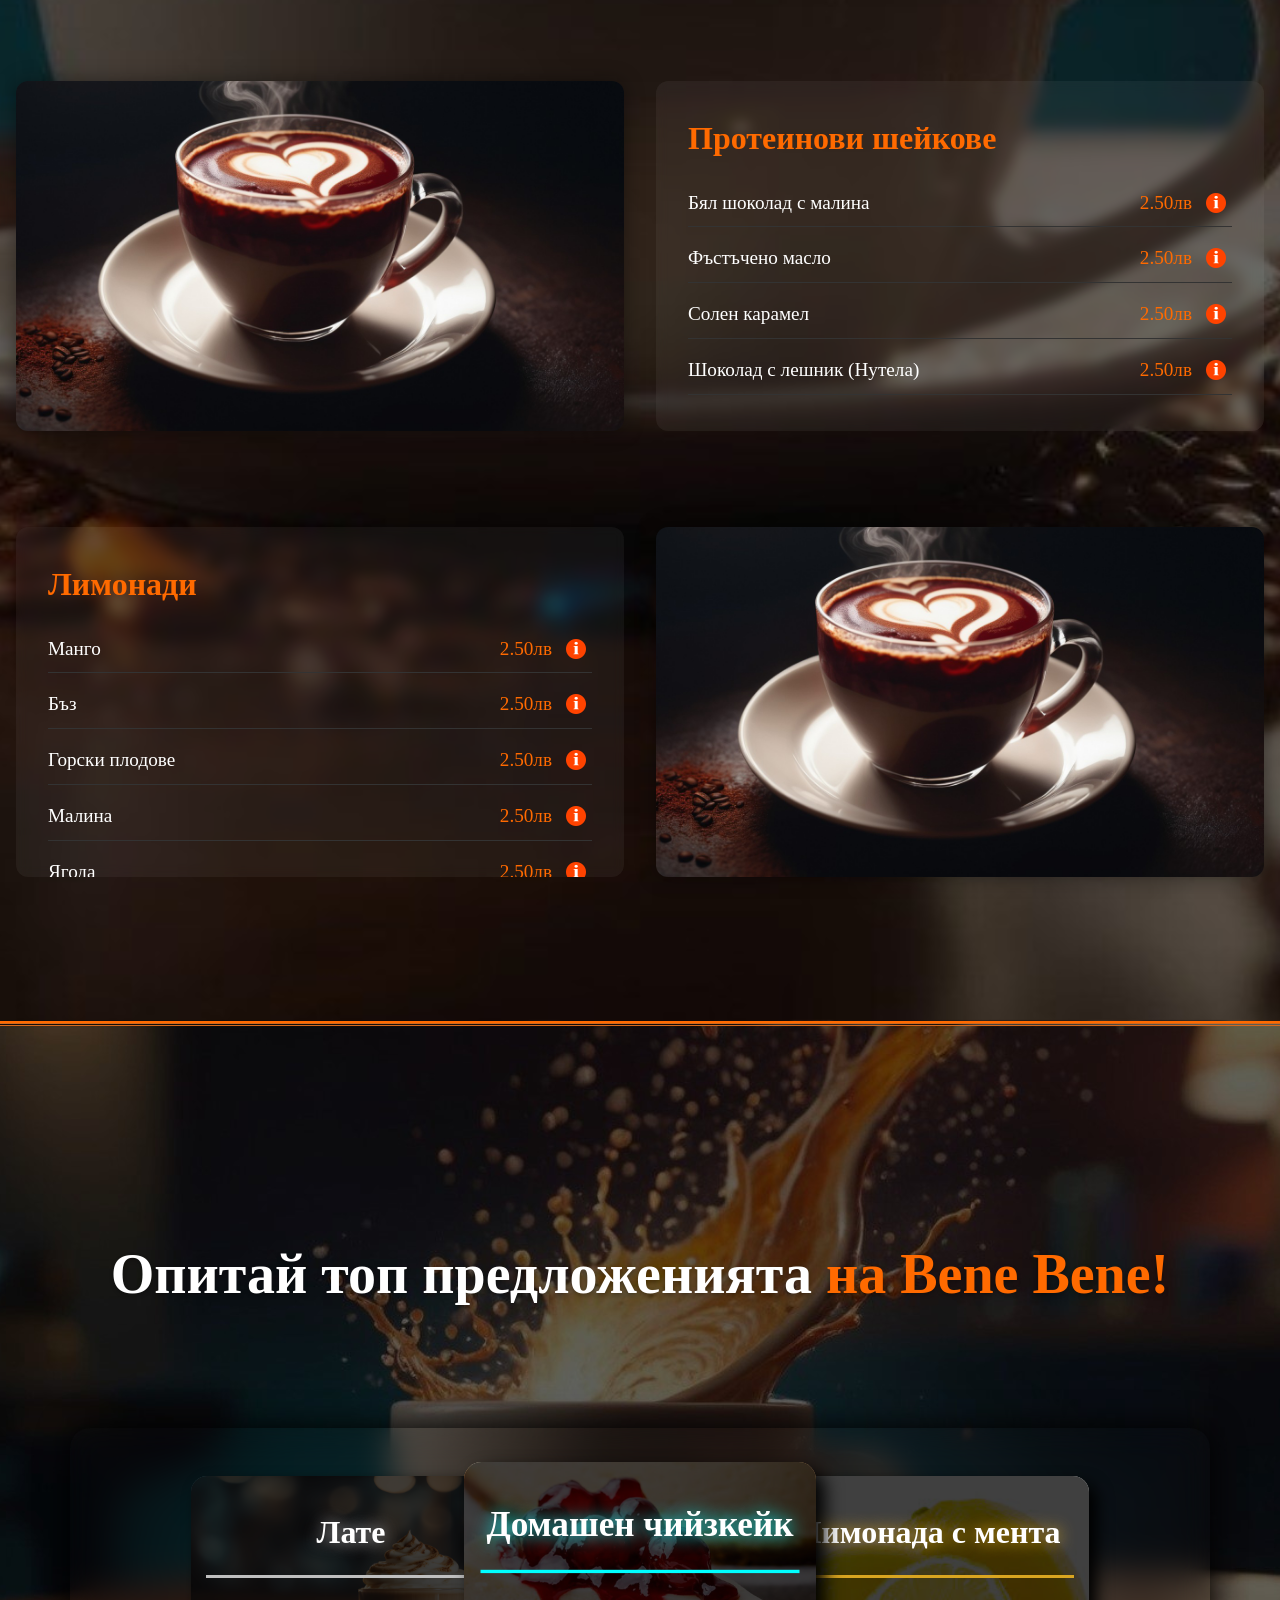
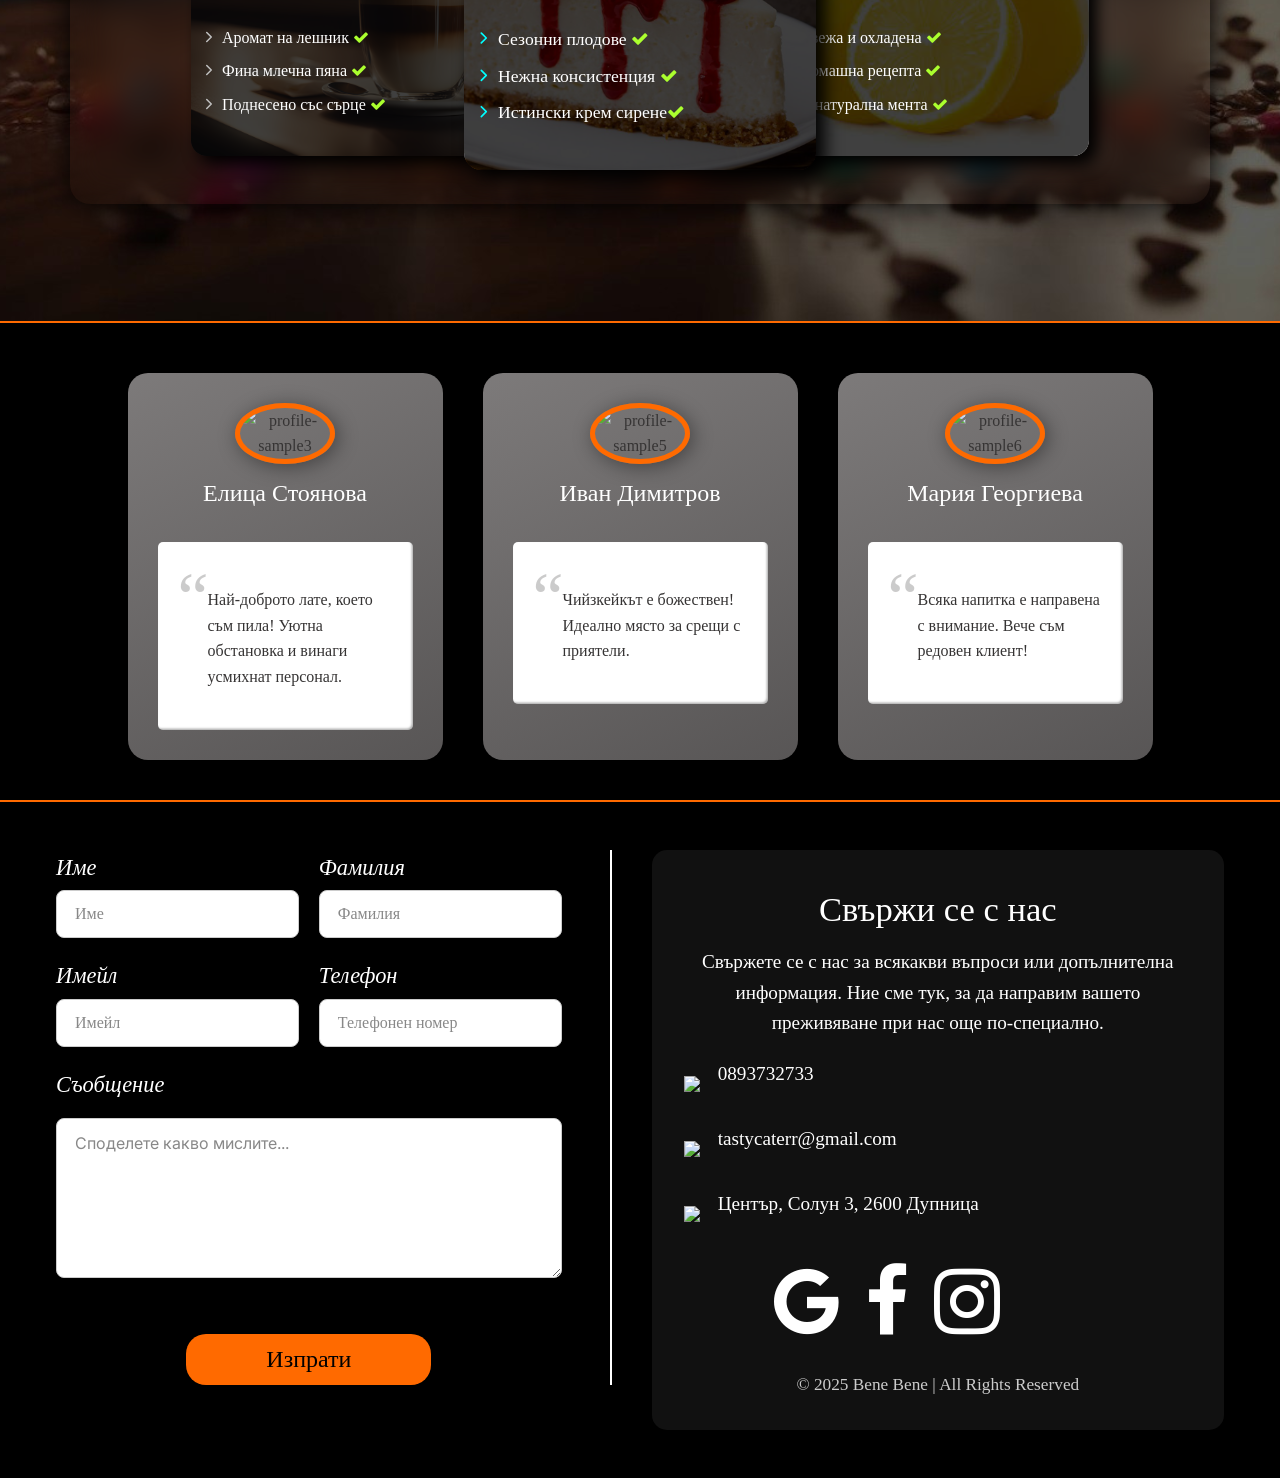
==== commit cee0fe4b: "fixed lemonade section" ====
--- a/index.html
+++ b/index.html
@@ -549,6 +549,21 @@
       <div class="menu-item"><span class="menu-name">Солен карамел</span> <div class="menu-meta"><span class="menu-price">2.50лв</span>  <button class="info-btn" data-product-id="saltedCaramel"><img src="./assets/imgs/info-icon.png" alt="Information" class="info-icon" /></button></div></div>
       <div class="menu-item"><span class="menu-name">Шоколад с лешник (Нутела)</span> <div class="menu-meta"><span class="menu-price">2.50лв</span>  <button class="info-btn" data-product-id="nutella"><img src="./assets/imgs/info-icon.png" alt="Information" class="info-icon" /></button></div></div>
     </div>
+  </div>
+
+    <div class="menu-category-section .reverse">
+    <div class="menu-list">
+      <h3 class="menu-category">Лимонади</h3>
+      <div class="menu-item"><span class="menu-name">Манго</span> <div class="menu-meta"><span class="menu-price">2.50лв</span>  <button class="info-btn" data-product-id="mangoLemonade"><img src="./assets/imgs/info-icon.png" alt="Information" class="info-icon" /></button></div></div>
+      <div class="menu-item"><span class="menu-name">Бъз</span> <div class="menu-meta"><span class="menu-price">2.50лв</span>  <button class="info-btn" data-product-id="elderLemonade"><img src="./assets/imgs/info-icon.png" alt="Information" class="info-icon" /></button></div></div>
+      <div class="menu-item"><span class="menu-name">Горски плодове</span> <div class="menu-meta"><span class="menu-price">2.50лв</span>  <button class="info-btn" data-product-id="forestFruitLemonade"><img src="./assets/imgs/info-icon.png" alt="Information" class="info-icon" /></button></div></div>
+      <div class="menu-item"><span class="menu-name">Малина</span> <div class="menu-meta"><span class="menu-price">2.50лв</span>  <button class="info-btn" data-product-id="raspberryLemonade"><img src="./assets/imgs/info-icon.png" alt="Information" class="info-icon" /></button></div></div>
+      <div class="menu-item"><span class="menu-name">Ягода</span> <div class="menu-meta"><span class="menu-price">2.50лв</span>  <button class="info-btn" data-product-id="raspberryLemonade"><img src="./assets/imgs/info-icon.png" alt="Information" class="info-icon" /></button></div></div>
+      <div class="menu-item"><span class="menu-name">Портокал</span> <div class="menu-meta"><span class="menu-price">2.50лв</span>  <button class="info-btn" data-product-id="orangeLemonade"><img src="./assets/imgs/info-icon.png" alt="Information" class="info-icon" /></button></div></div>
+      <div class="menu-item"><span class="menu-name">Вишна</span> <div class="menu-meta"><span class="menu-price">2.50лв</span>  <button class="info-btn" data-product-id="cherryLemonade"><img src="./assets/imgs/info-icon.png" alt="Information" class="info-icon" /></button></div></div>
+
+    </div>
+    <div class="menu-image" style="background-image: url('./assets/imgs/sweet-love-2.jpg');"></div>
   </div>
 </section>
 <section class="plans-section" id="plans-section">
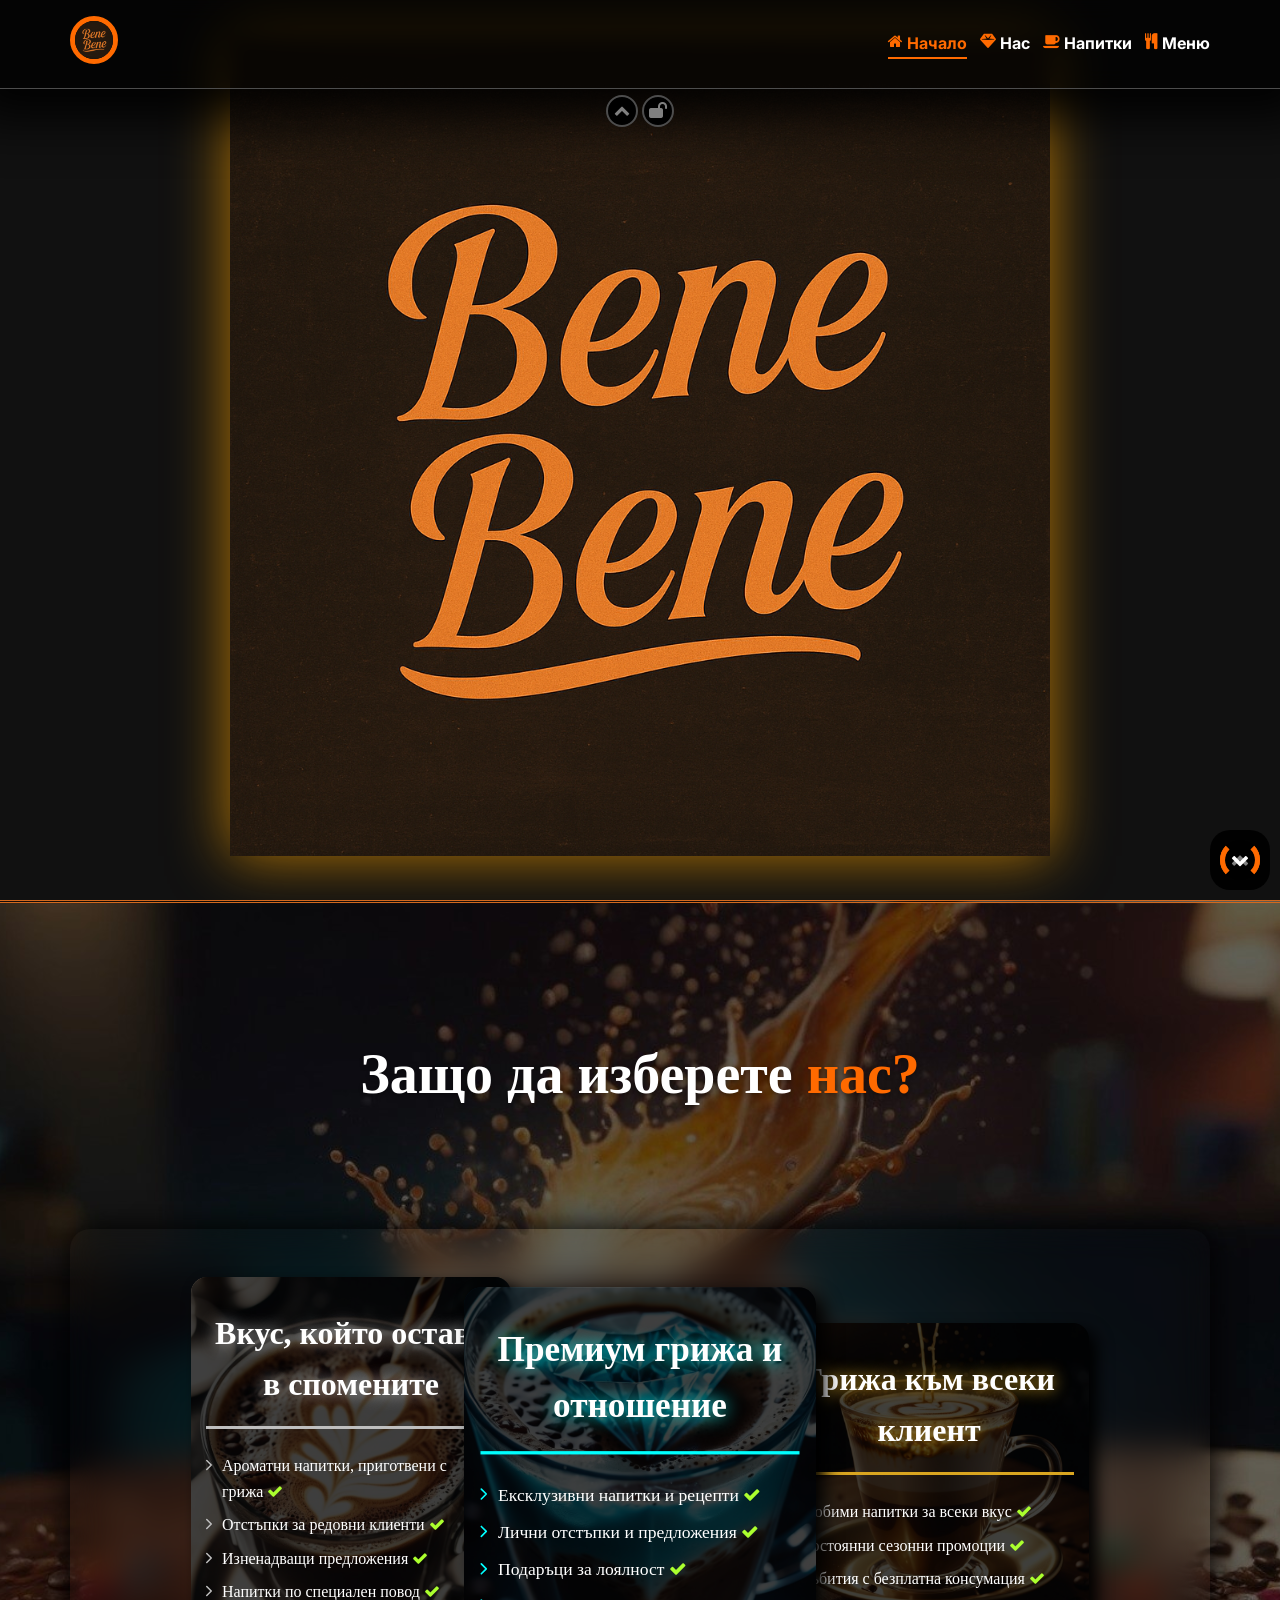
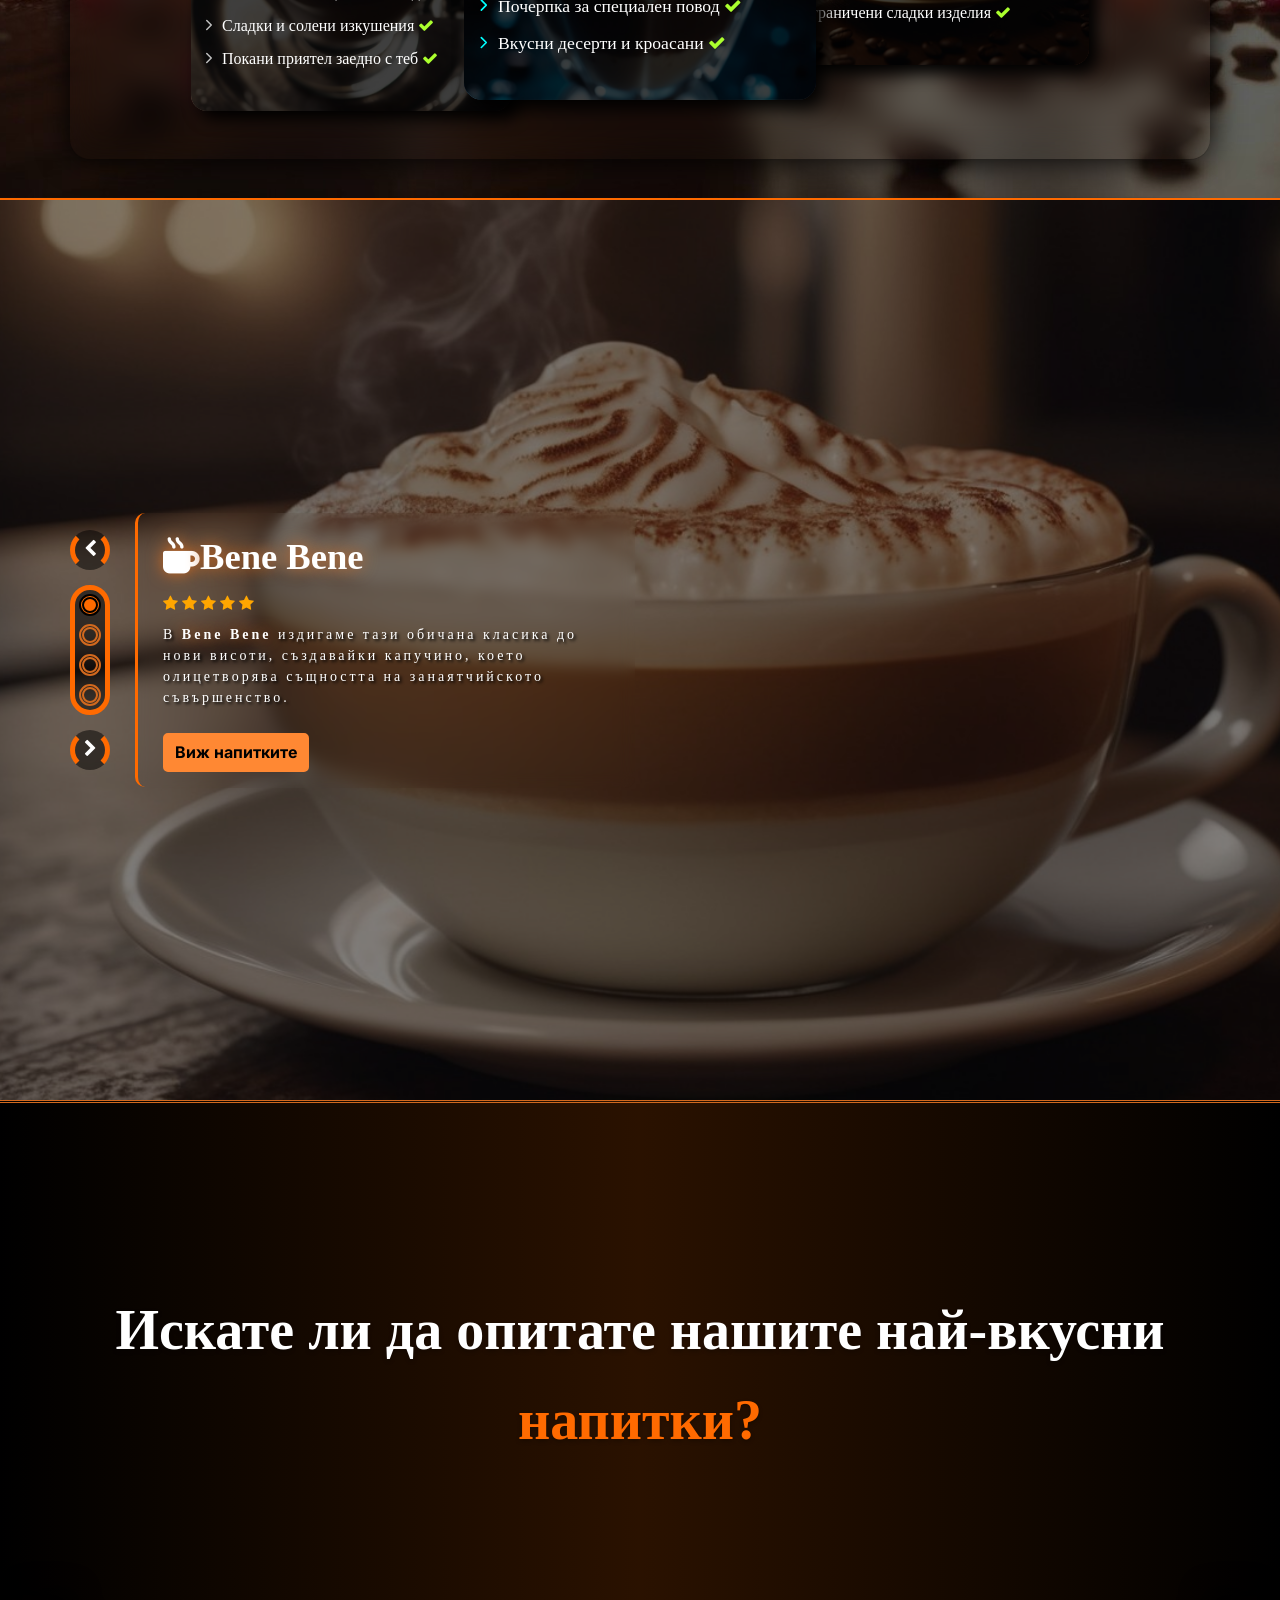
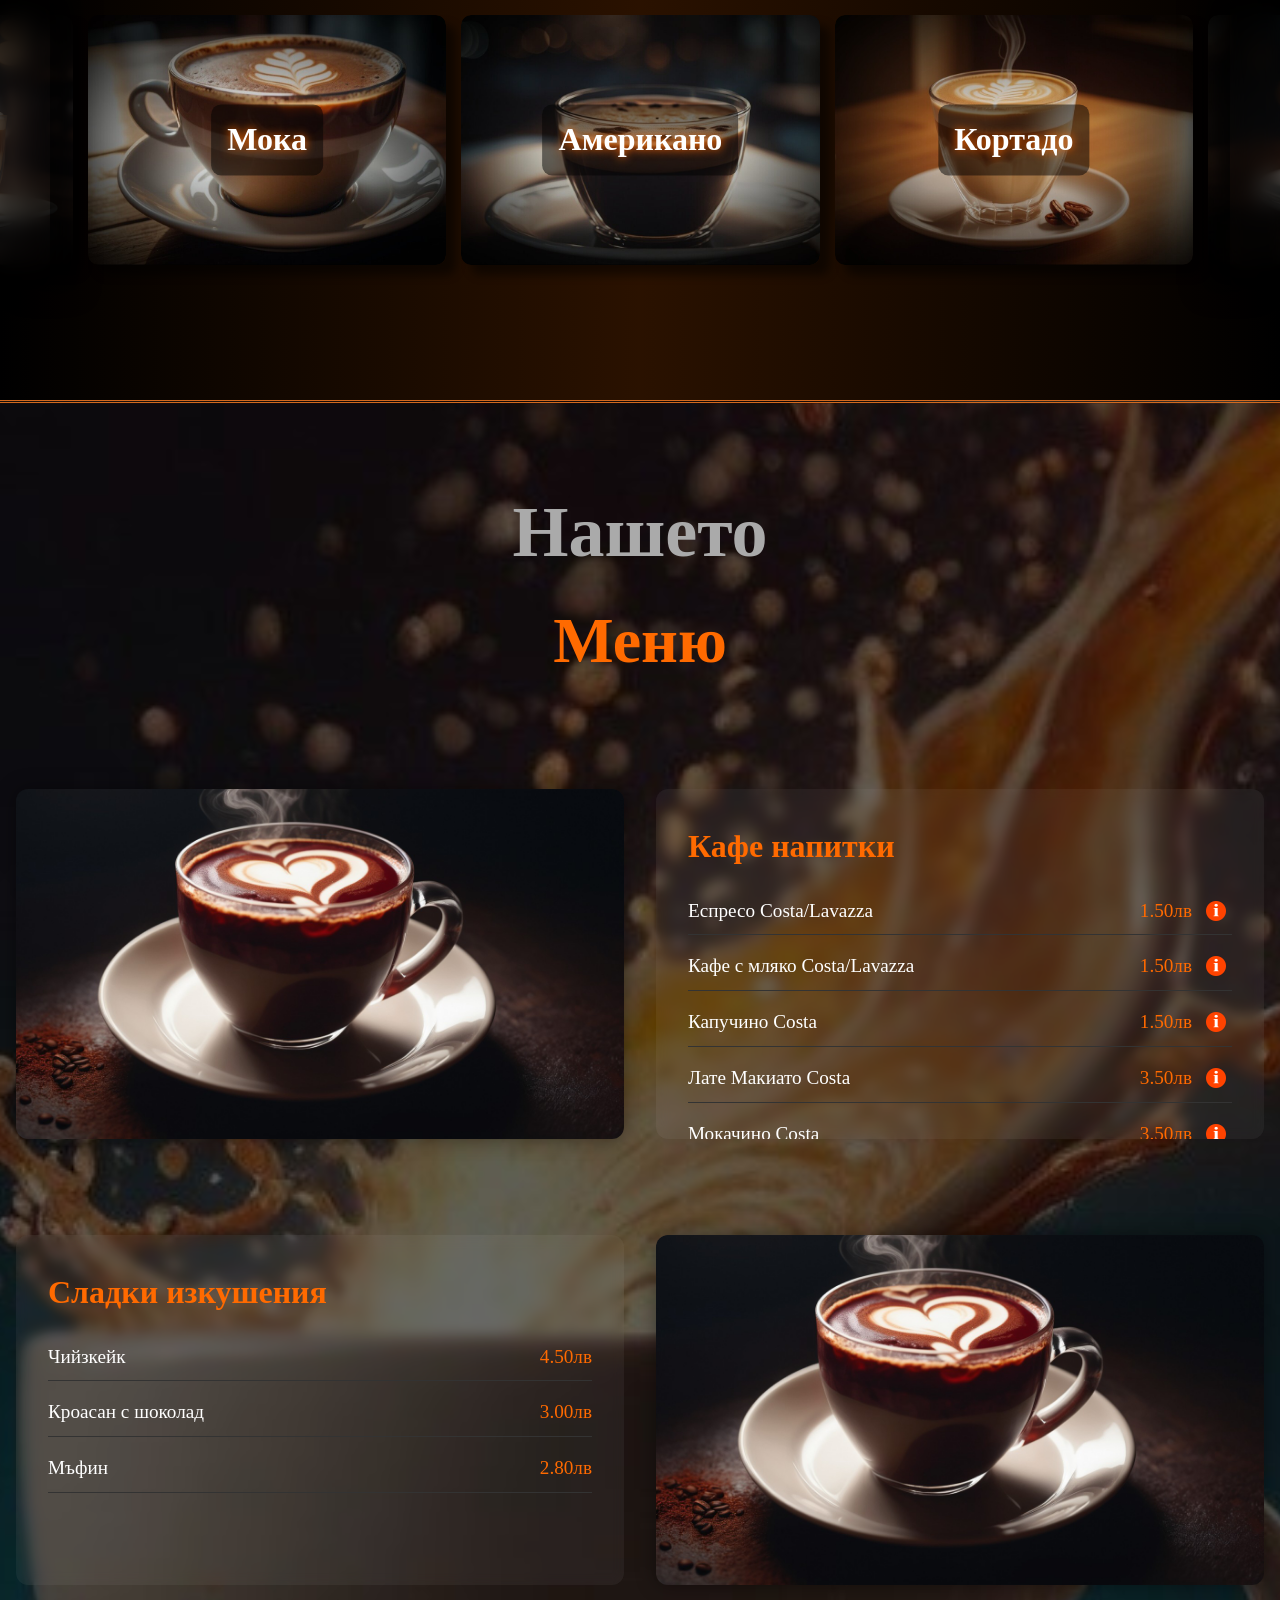
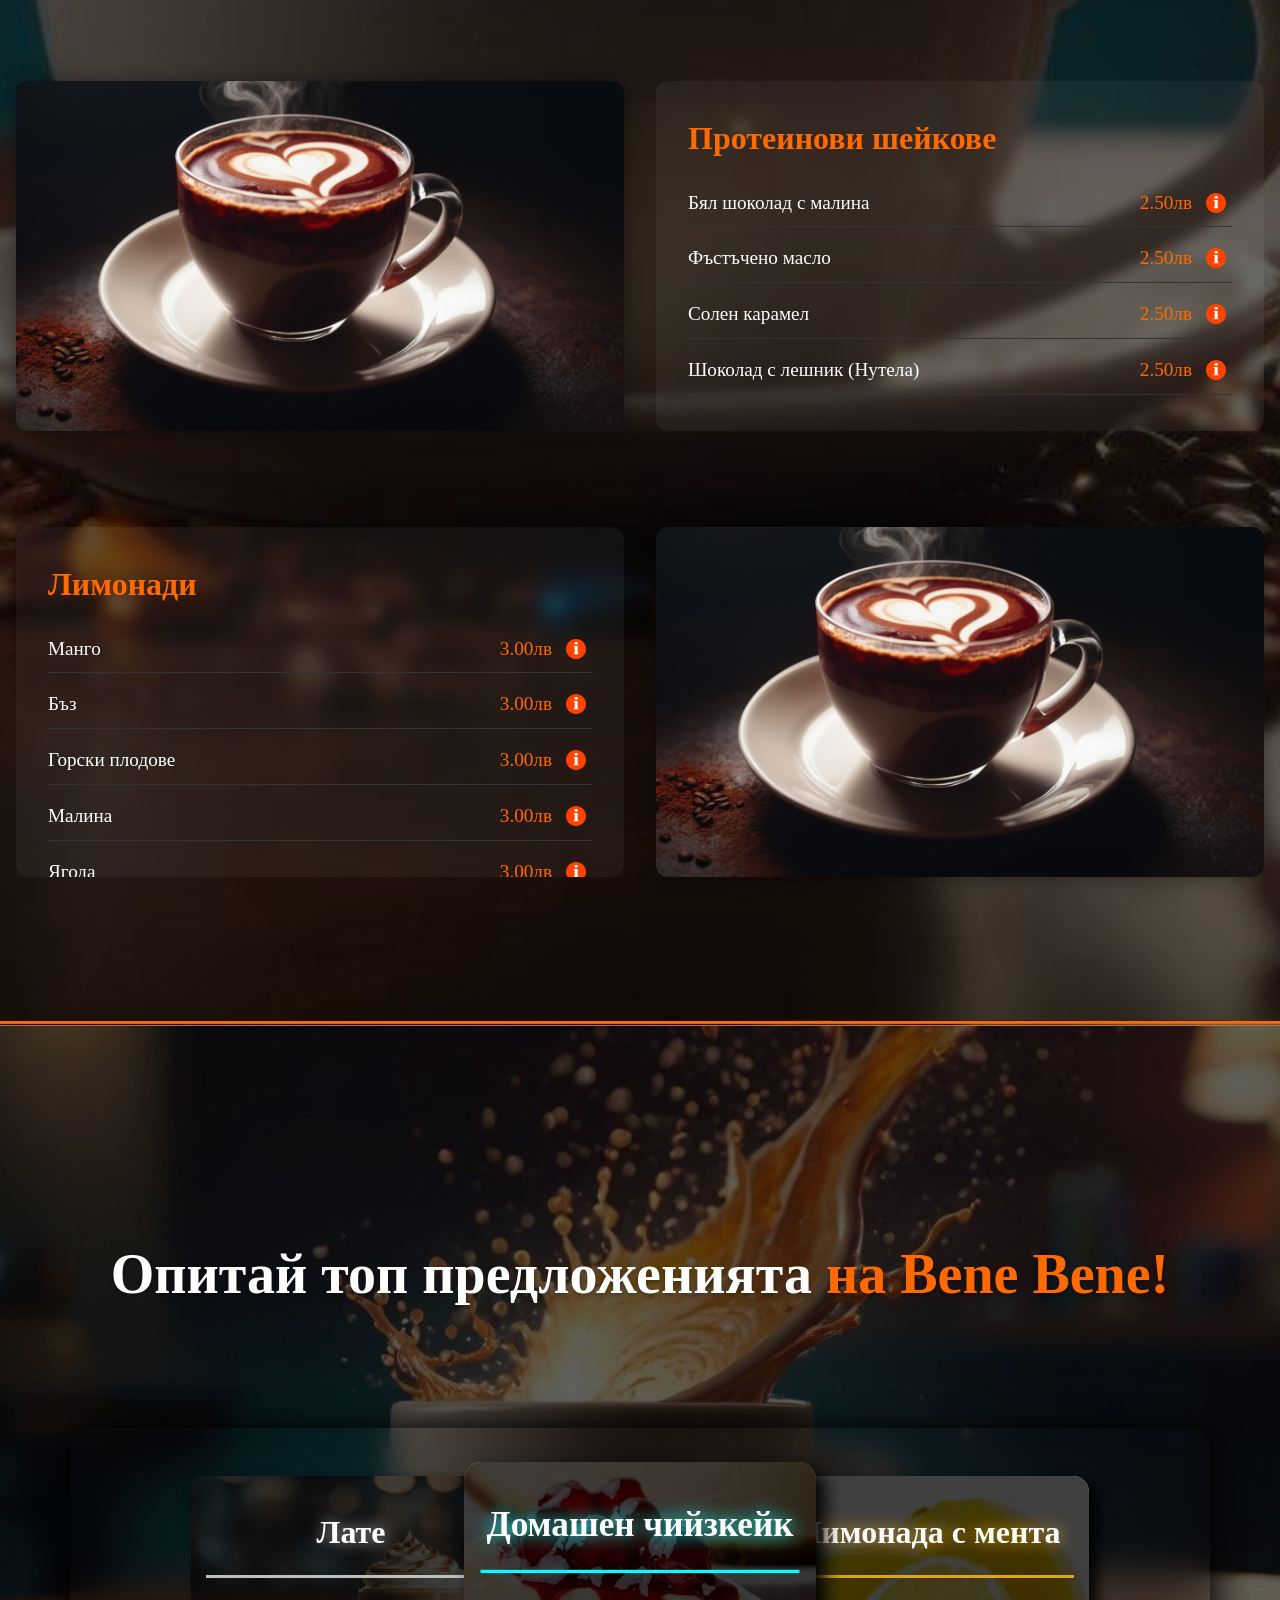
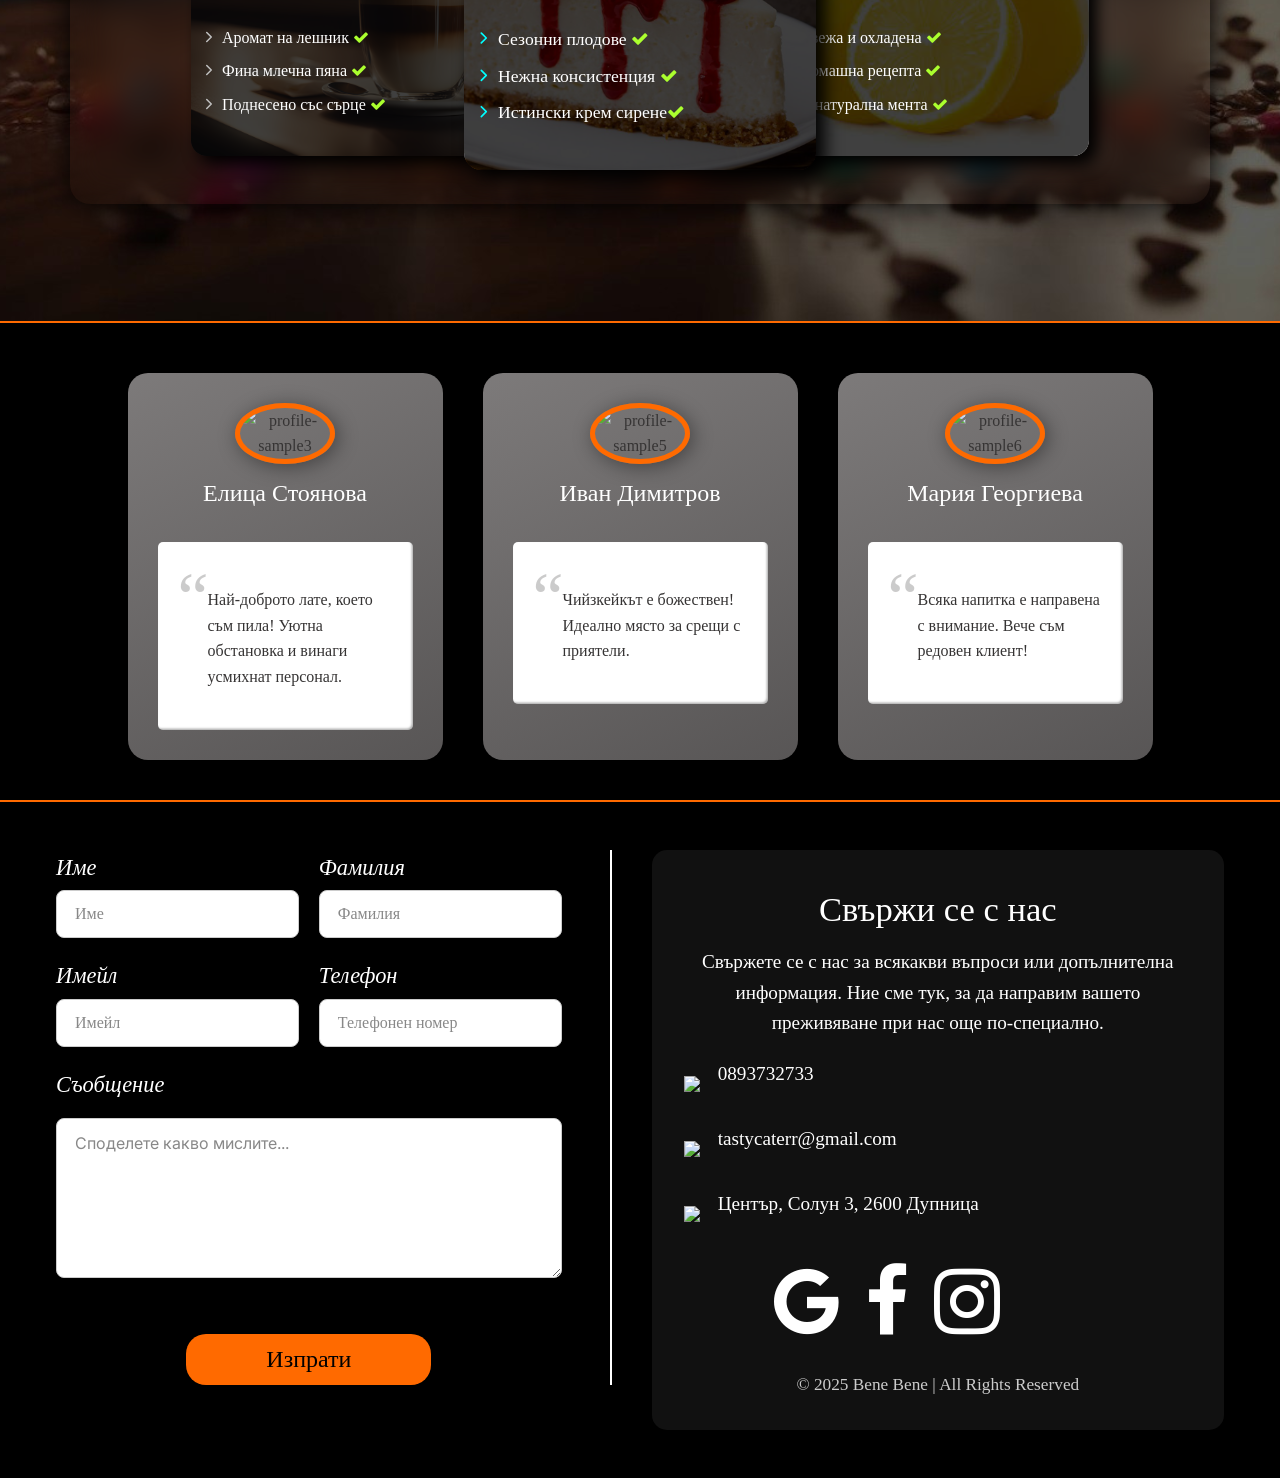
==== commit 1c568437: "café modal windows" ====
--- a/index.html
+++ b/index.html
@@ -505,26 +505,14 @@
     <div class="menu-image" style="background-image: url('./assets/imgs/sweet-love-2.jpg');"></div>
     <div class="menu-list">
       <h3 class="menu-category">Кафе напитки</h3>
-      <div class="menu-item"><span class="menu-name">Еспресо</span> <div class="menu-meta"><span class="menu-price">1.50лв</span>  <button class="info-btn" data-product-id="espresso"><img src="./assets/imgs/info-icon.png" alt="Information" class="info-icon" /></button></div></div>
-      <div class="menu-item"><span class="menu-name">Капучино</span><span class="menu-price">2.50лв</span></div>
-      <div class="menu-item"><span class="menu-name">Лате</span> <div class="menu-meta"><span class="menu-price">3.50лв</span>  <button class="info-btn" data-product-id="latte"><img src="./assets/imgs/info-icon.png" alt="Information" class="info-icon" /></button></div></div>
-       <div class="menu-item"><span class="menu-name">Американо</span><span class="menu-price">2.00лв</span></div>
-    <div class="menu-item"><span class="menu-name">Макиато</span><span class="menu-price">2.20лв</span></div>
-   <div class="menu-item"><span class="menu-name">Фрапе</span><span class="menu-price">2.90лв</span></div>
-    <div class="menu-item"><span class="menu-name">Мока</span><span class="menu-price">3.20лв</span></div>
-
-       <div class="menu-item"><span class="menu-name">Макиато</span><span class="menu-price">2.20лв</span></div>
-   <div class="menu-item"><span class="menu-name">Фрапе</span><span class="menu-price">2.90лв</span></div>
-    <div class="menu-item"><span class="menu-name">Мока</span><span class="menu-price">3.20лв</span></div>
-
-
-       <div class="menu-item"><span class="menu-name">Макиато</span><span class="menu-price">2.20лв</span></div>
-   <div class="menu-item"><span class="menu-name">Фрапе</span><span class="menu-price">2.90лв</span></div>
-    <div class="menu-item"><span class="menu-name">Мока</span><span class="menu-price">3.20лв</span></div>
-
-       <div class="menu-item"><span class="menu-name">Макиато</span><span class="menu-price">2.20лв</span></div>
-   <div class="menu-item"><span class="menu-name">Фрапе</span><span class="menu-price">2.90лв</span></div>
-    <div class="menu-item"><span class="menu-name">Мока</span><span class="menu-price">3.20лв</span></div>
+      <div class="menu-item"><span class="menu-name">Еспресо Costa/Lavazza</span> <div class="menu-meta"><span class="menu-price">1.50лв</span>  <button class="info-btn" data-product-id="espresso"><img src="./assets/imgs/info-icon.png" alt="Information" class="info-icon" /></button></div></div>
+      <div class="menu-item"><span class="menu-name">Кафе с мляко Costa/Lavazza</span> <div class="menu-meta"><span class="menu-price">1.50лв</span>  <button class="info-btn" data-product-id="milkCoffee"><img src="./assets/imgs/info-icon.png" alt="Information" class="info-icon" /></button></div></div>
+      <div class="menu-item"><span class="menu-name">Капучино Costa</span> <div class="menu-meta"><span class="menu-price">1.50лв</span>  <button class="info-btn" data-product-id="cappuccino"><img src="./assets/imgs/info-icon.png" alt="Information" class="info-icon" /></button></div></div>
+      <div class="menu-item"><span class="menu-name">Лате Макиато Costa</span> <div class="menu-meta"><span class="menu-price">3.50лв</span>  <button class="info-btn" data-product-id="latteMacchiato"><img src="./assets/imgs/info-icon.png" alt="Information" class="info-icon" /></button></div></div>
+             <div class="menu-item"><span class="menu-name">Мокачино Costa</span> <div class="menu-meta"><span class="menu-price">3.50лв</span>  <button class="info-btn" data-product-id="mochaccino"><img src="./assets/imgs/info-icon.png" alt="Information" class="info-icon" /></button></div></div>
+    <div class="menu-item"><span class="menu-name">Мляко с Нес</span> <div class="menu-meta"><span class="menu-price">3.50лв</span>  <button class="info-btn" data-product-id="nesMilk"><img src="./assets/imgs/info-icon.png" alt="Information" class="info-icon" /></button></div></div>
+         <div class="menu-item"><span class="menu-name">3 в 1</span> <div class="menu-meta"><span class="menu-price">3.50лв</span>  <button class="info-btn" data-product-id="threeInOne"><img src="./assets/imgs/info-icon.png" alt="Information" class="info-icon" /></button></div></div>
+          <div class="menu-item"><span class="menu-name">Бяло фрапе</span> <div class="menu-meta"><span class="menu-price">3.50лв</span>  <button class="info-btn" data-product-id="whiteFrappe"><img src="./assets/imgs/info-icon.png" alt="Information" class="info-icon" /></button></div></div>
     </div>
   </div>
 
@@ -554,13 +542,13 @@
     <div class="menu-category-section .reverse">
     <div class="menu-list">
       <h3 class="menu-category">Лимонади</h3>
-      <div class="menu-item"><span class="menu-name">Манго</span> <div class="menu-meta"><span class="menu-price">2.50лв</span>  <button class="info-btn" data-product-id="mangoLemonade"><img src="./assets/imgs/info-icon.png" alt="Information" class="info-icon" /></button></div></div>
-      <div class="menu-item"><span class="menu-name">Бъз</span> <div class="menu-meta"><span class="menu-price">2.50лв</span>  <button class="info-btn" data-product-id="elderLemonade"><img src="./assets/imgs/info-icon.png" alt="Information" class="info-icon" /></button></div></div>
-      <div class="menu-item"><span class="menu-name">Горски плодове</span> <div class="menu-meta"><span class="menu-price">2.50лв</span>  <button class="info-btn" data-product-id="forestFruitLemonade"><img src="./assets/imgs/info-icon.png" alt="Information" class="info-icon" /></button></div></div>
-      <div class="menu-item"><span class="menu-name">Малина</span> <div class="menu-meta"><span class="menu-price">2.50лв</span>  <button class="info-btn" data-product-id="raspberryLemonade"><img src="./assets/imgs/info-icon.png" alt="Information" class="info-icon" /></button></div></div>
-      <div class="menu-item"><span class="menu-name">Ягода</span> <div class="menu-meta"><span class="menu-price">2.50лв</span>  <button class="info-btn" data-product-id="raspberryLemonade"><img src="./assets/imgs/info-icon.png" alt="Information" class="info-icon" /></button></div></div>
-      <div class="menu-item"><span class="menu-name">Портокал</span> <div class="menu-meta"><span class="menu-price">2.50лв</span>  <button class="info-btn" data-product-id="orangeLemonade"><img src="./assets/imgs/info-icon.png" alt="Information" class="info-icon" /></button></div></div>
-      <div class="menu-item"><span class="menu-name">Вишна</span> <div class="menu-meta"><span class="menu-price">2.50лв</span>  <button class="info-btn" data-product-id="cherryLemonade"><img src="./assets/imgs/info-icon.png" alt="Information" class="info-icon" /></button></div></div>
+      <div class="menu-item"><span class="menu-name">Манго</span> <div class="menu-meta"><span class="menu-price">3.00лв</span>  <button class="info-btn" data-product-id="mangoLemonade"><img src="./assets/imgs/info-icon.png" alt="Information" class="info-icon" /></button></div></div>
+      <div class="menu-item"><span class="menu-name">Бъз</span> <div class="menu-meta"><span class="menu-price">3.00лв</span>  <button class="info-btn" data-product-id="elderLemonade"><img src="./assets/imgs/info-icon.png" alt="Information" class="info-icon" /></button></div></div>
+      <div class="menu-item"><span class="menu-name">Горски плодове</span> <div class="menu-meta"><span class="menu-price">3.00лв</span>  <button class="info-btn" data-product-id="forestFruitLemonade"><img src="./assets/imgs/info-icon.png" alt="Information" class="info-icon" /></button></div></div>
+      <div class="menu-item"><span class="menu-name">Малина</span> <div class="menu-meta"><span class="menu-price">3.00лв</span>  <button class="info-btn" data-product-id="raspberryLemonade"><img src="./assets/imgs/info-icon.png" alt="Information" class="info-icon" /></button></div></div>
+      <div class="menu-item"><span class="menu-name">Ягода</span> <div class="menu-meta"><span class="menu-price">3.00лв</span>  <button class="info-btn" data-product-id="raspberryLemonade"><img src="./assets/imgs/info-icon.png" alt="Information" class="info-icon" /></button></div></div>
+      <div class="menu-item"><span class="menu-name">Портокал</span> <div class="menu-meta"><span class="menu-price">3.00лв</span>  <button class="info-btn" data-product-id="orangeLemonade"><img src="./assets/imgs/info-icon.png" alt="Information" class="info-icon" /></button></div></div>
+      <div class="menu-item"><span class="menu-name">Вишна</span> <div class="menu-meta"><span class="menu-price">3.00лв</span>  <button class="info-btn" data-product-id="cherryLemonade"><img src="./assets/imgs/info-icon.png" alt="Information" class="info-icon" /></button></div></div>
 
     </div>
     <div class="menu-image" style="background-image: url('./assets/imgs/sweet-love-2.jpg');"></div>
--- a/CSS/sections/modalwindow.css
+++ b/CSS/sections/modalwindow.css
@@ -209,4 +209,52 @@
   to {
     transform: scale(1);
   }
+}
+
+/* Responsive styles for modal window */
+@media (max-width: 600px) {
+  .modal-content {
+    width: 84%;
+    max-width: 98vw;
+    padding: 10px;
+    font-size: 15px;
+  }
+
+  .price-circle {
+    width: 65px;
+    height: 65px;
+    top: -35px;
+    font-size: 1rem;
+  }
+  .price-circle span {
+    font-size: 1rem;
+  }
+  .price-circle small {
+    font-size: 0.7rem;
+  }
+
+  .modal .close {
+    font-size: 1.3rem;
+    top: 5px;
+    right: 8px;
+  }
+
+  .modal-section,
+  .modal-section-alergens {
+    padding: 8px;
+    font-size: 0.95em;
+  }
+
+  .allergen-icon {
+    width: 28px;
+    height: 28px;
+    padding: 2px;
+  }
+
+  .info-toggle {
+    width: 38px;
+    height: 38px;
+    left: -30px;
+    bottom: -10px;
+  }
 }
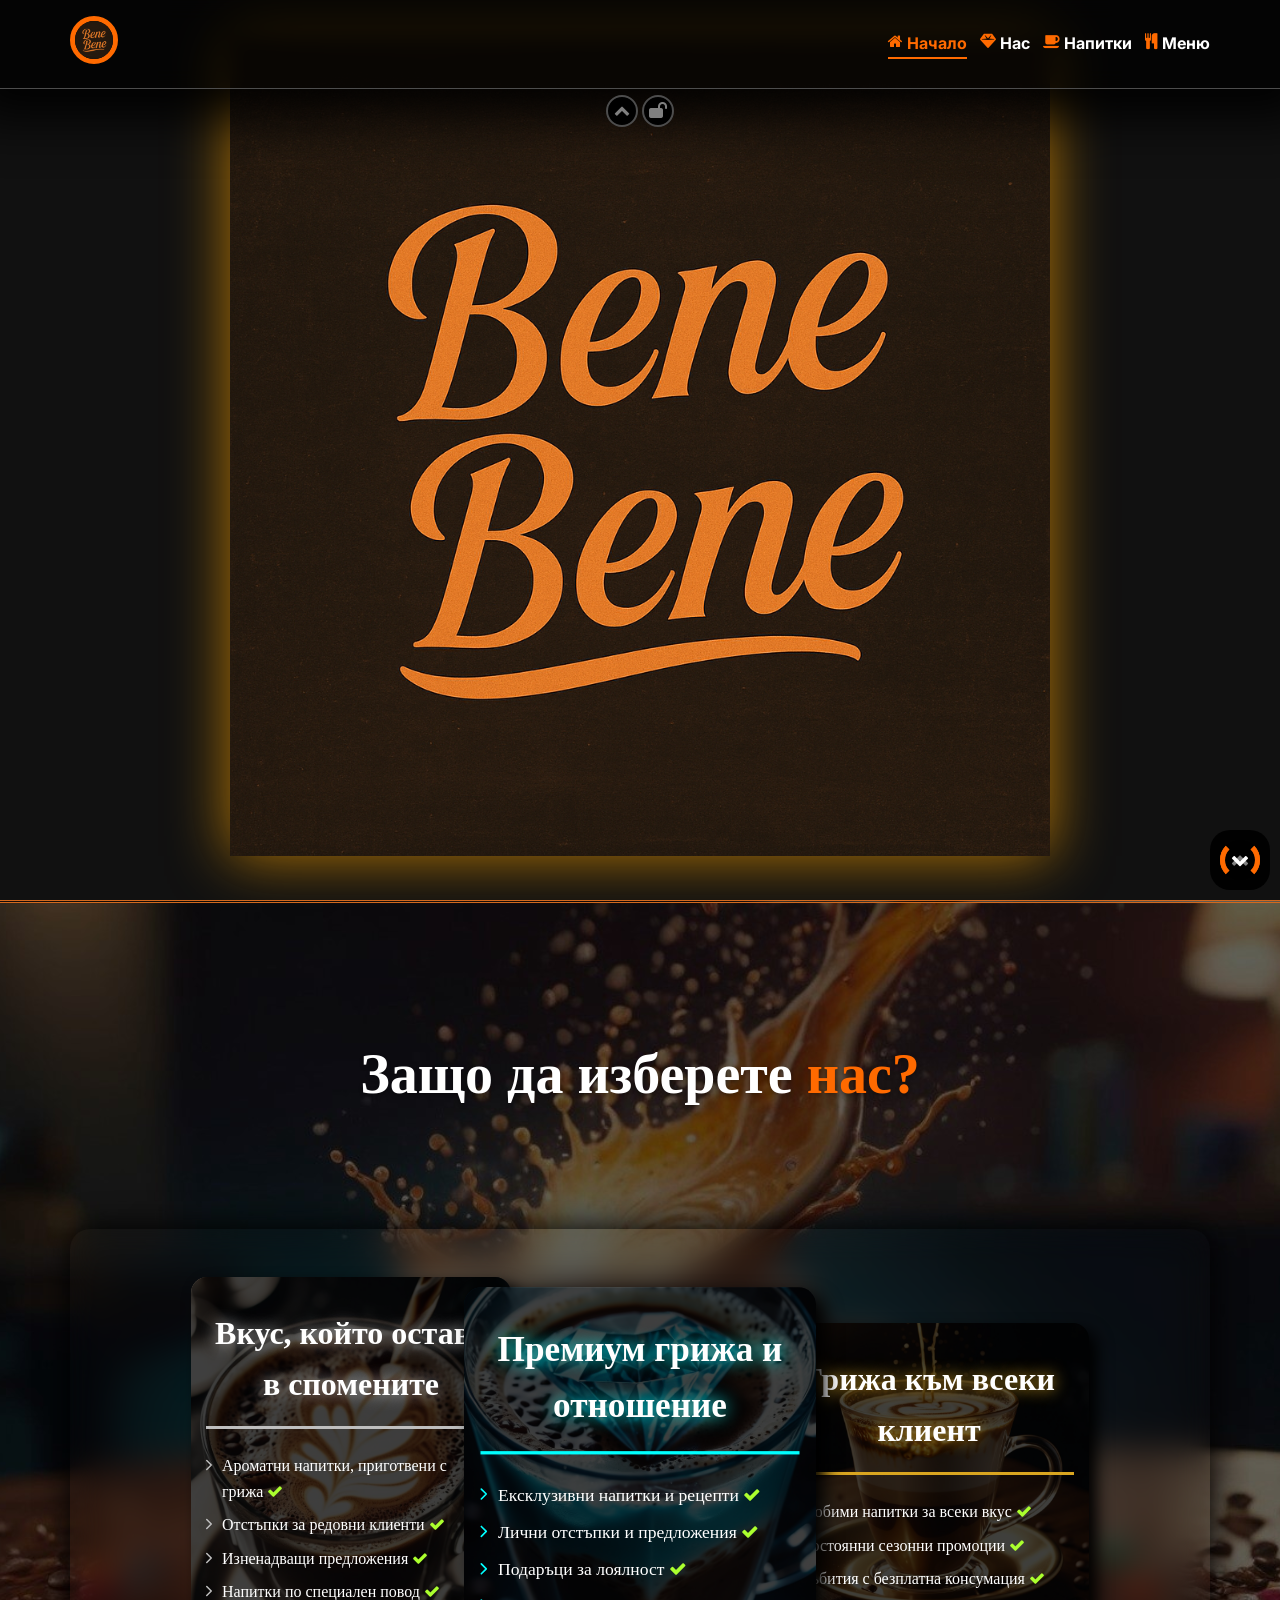
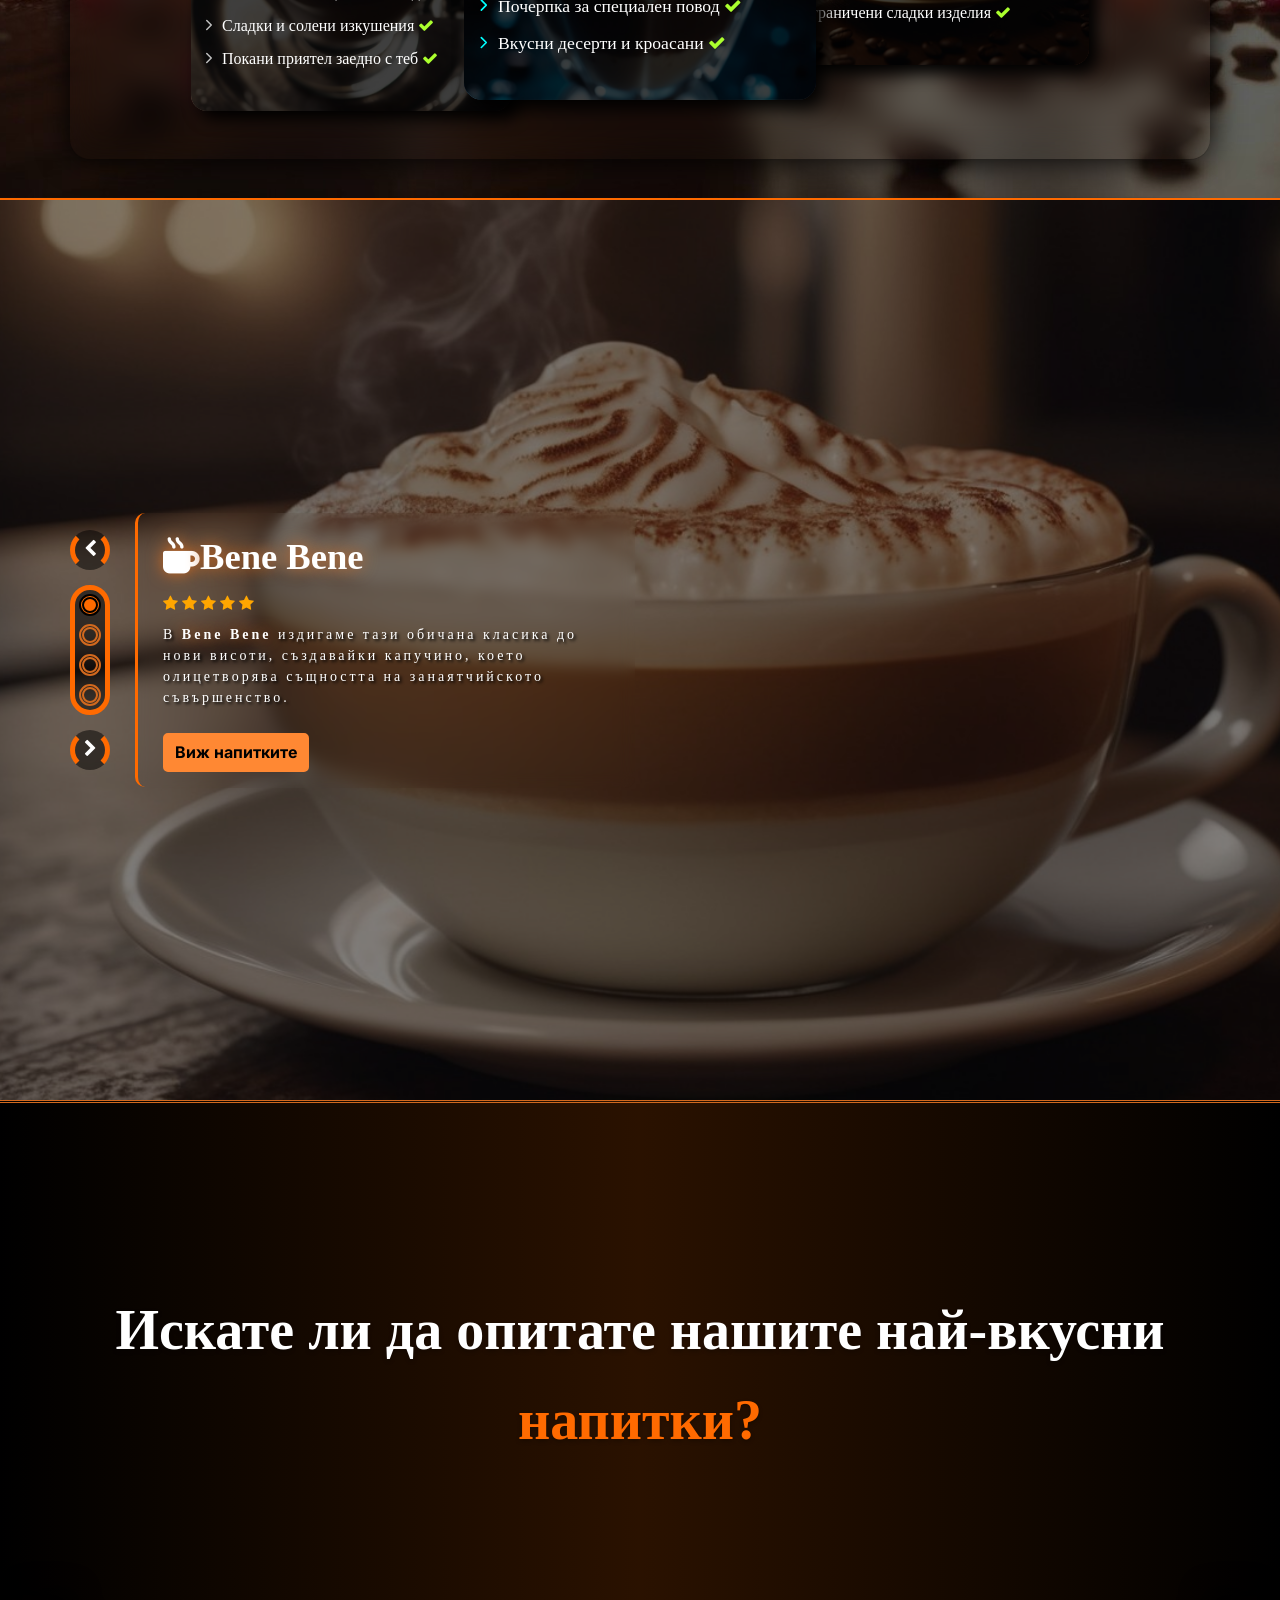
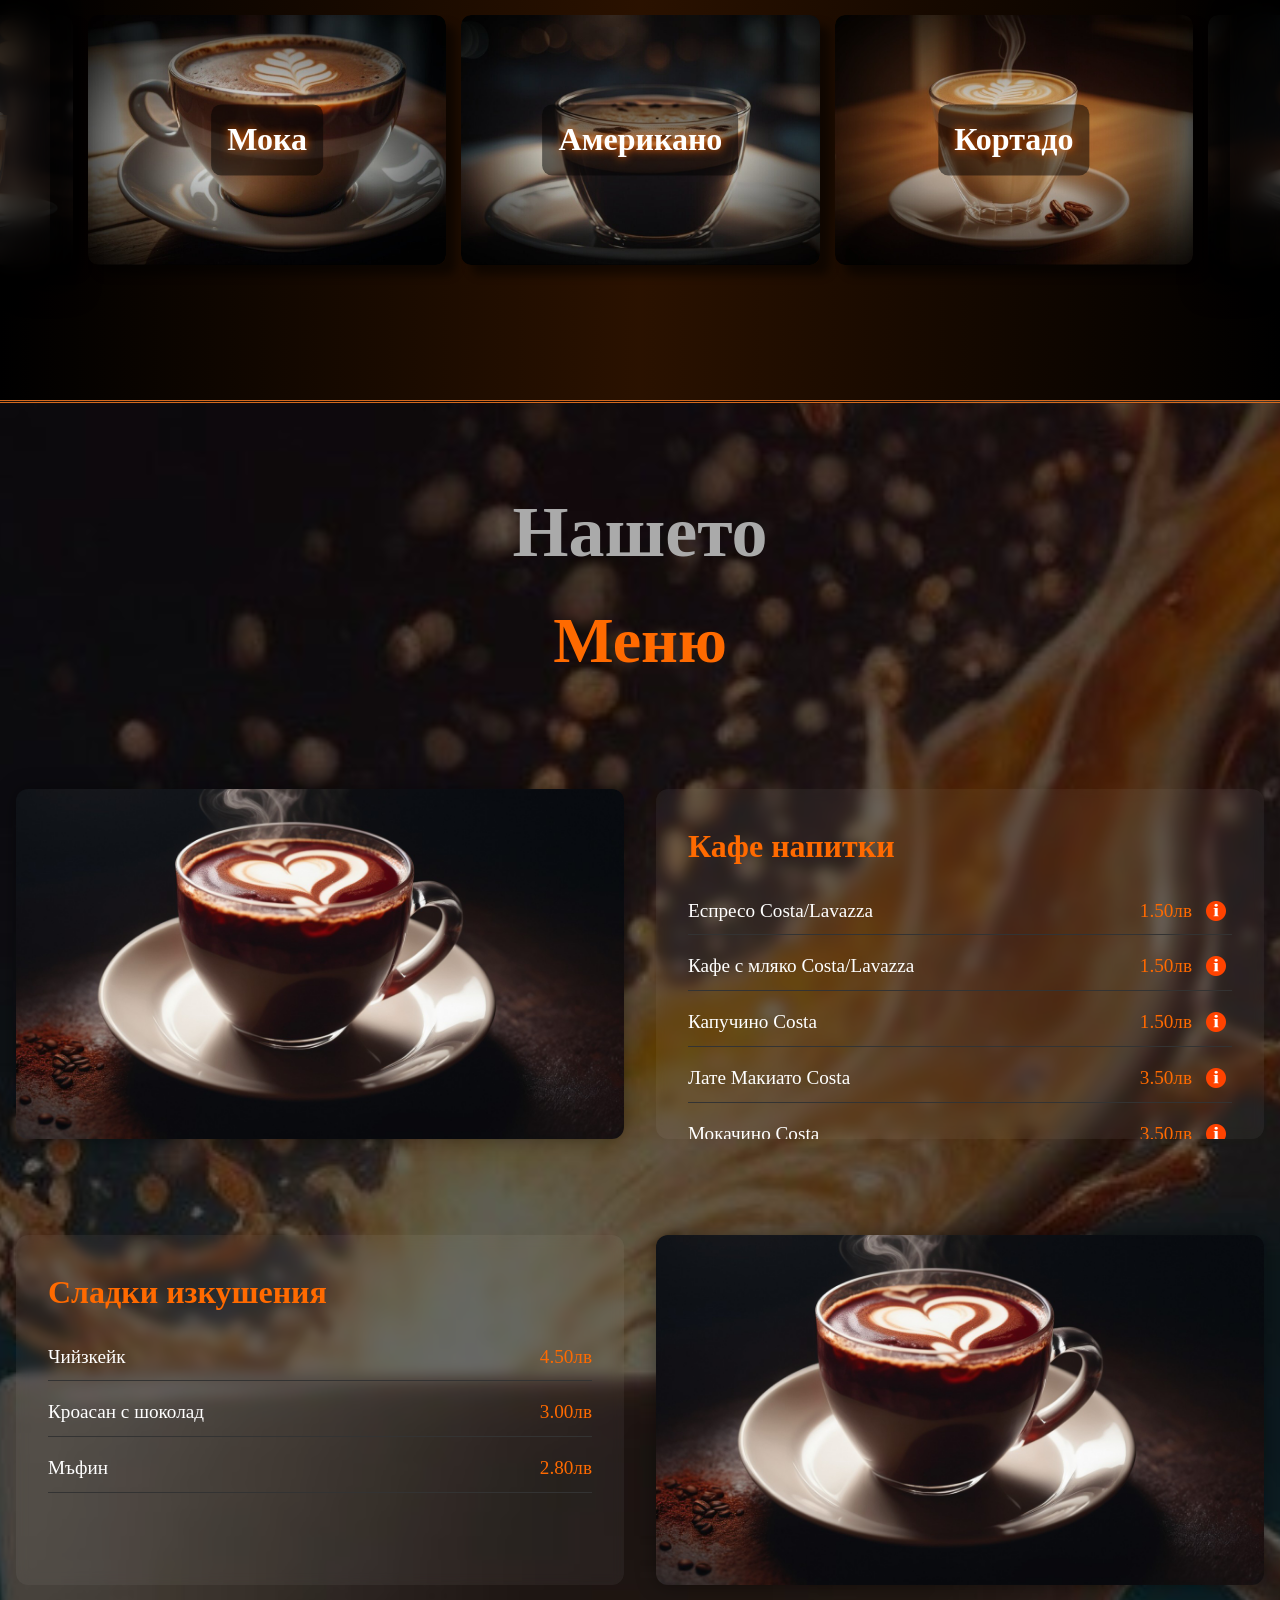
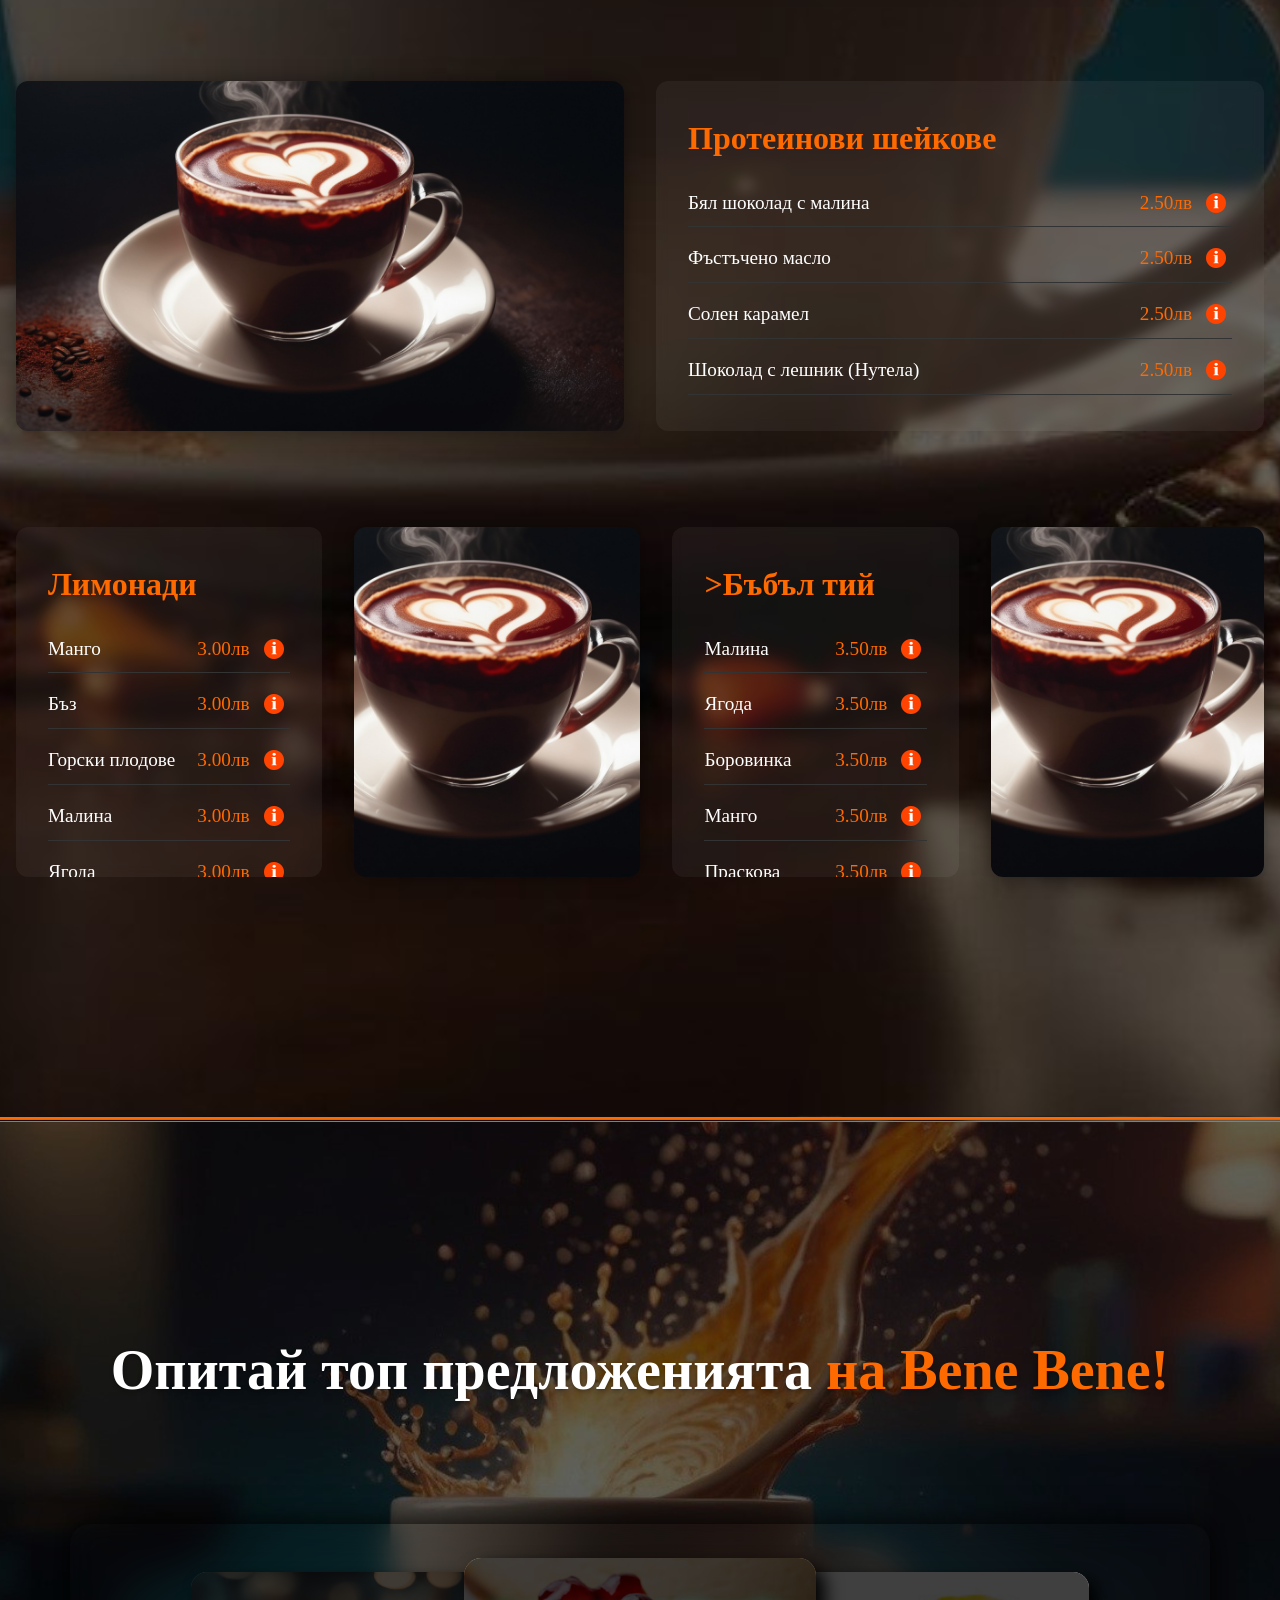
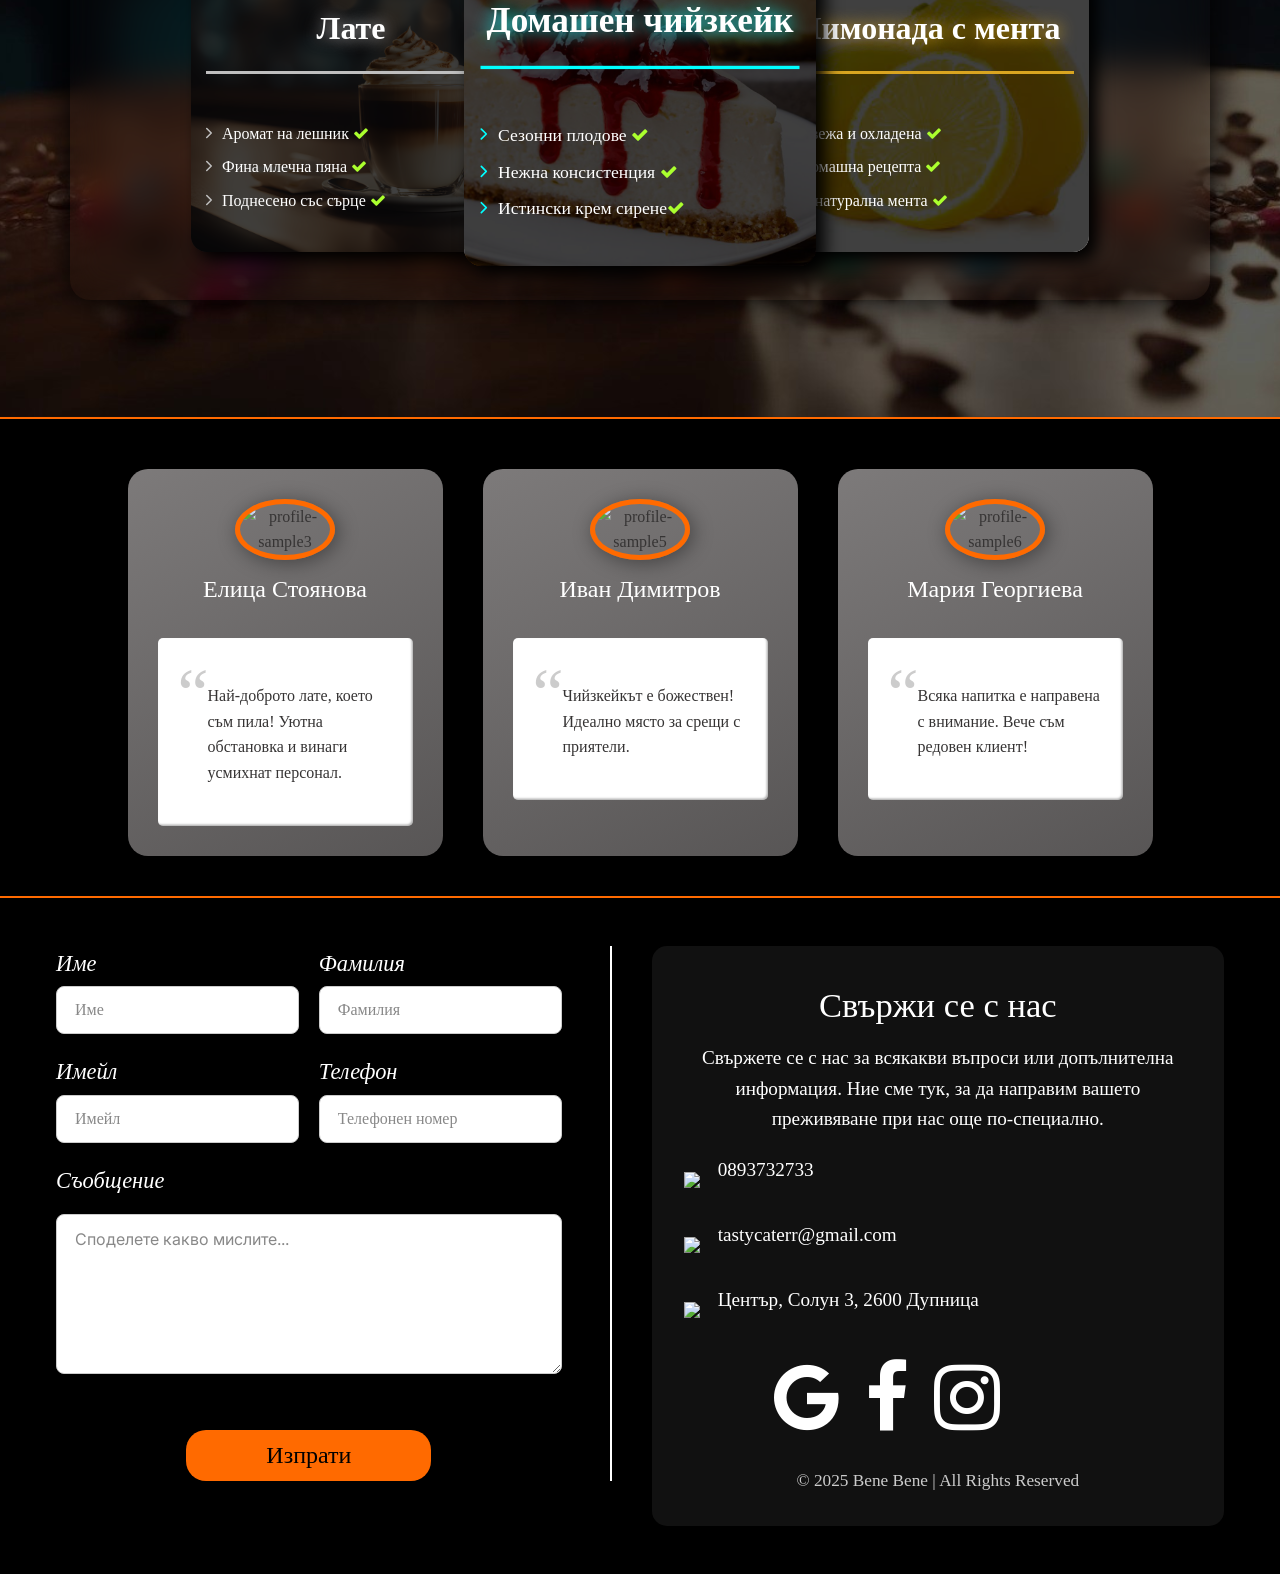
==== commit 700032d3: "added bubble tea" ====
--- a/index.html
+++ b/index.html
@@ -551,6 +551,22 @@
       <div class="menu-item"><span class="menu-name">Вишна</span> <div class="menu-meta"><span class="menu-price">3.00лв</span>  <button class="info-btn" data-product-id="cherryLemonade"><img src="./assets/imgs/info-icon.png" alt="Information" class="info-icon" /></button></div></div>
 
     </div>
+      <div class="menu-category-section">
+    <div class="menu-image" style="background-image: url('./assets/imgs/sweet-love-2.jpg');"></div>
+    <div class="menu-list">
+      <h3 class="menu-category">>Бъбъл тий</h3>
+      <div class="menu-item"><span class="menu-name">Малина</span> <div class="menu-meta"><span class="menu-price">3.50лв</span>  <button class="info-btn" data-product-id="proteinWithRaspberry"><img src="./assets/imgs/info-icon.png" alt="Information" class="info-icon" /></button></div></div>
+      <div class="menu-item"><span class="menu-name">Ягода</span> <div class="menu-meta"><span class="menu-price">3.50лв</span>  <button class="info-btn" data-product-id="peanutButter"><img src="./assets/imgs/info-icon.png" alt="Information" class="info-icon" /></button></div></div>
+      <div class="menu-item"><span class="menu-name">Боровинка</span> <div class="menu-meta"><span class="menu-price">3.50лв</span>  <button class="info-btn" data-product-id="saltedCaramel"><img src="./assets/imgs/info-icon.png" alt="Information" class="info-icon" /></button></div></div>
+      <div class="menu-item"><span class="menu-name">Манго</span> <div class="menu-meta"><span class="menu-price">3.50лв</span>  <button class="info-btn" data-product-id="nutella"><img src="./assets/imgs/info-icon.png" alt="Information" class="info-icon" /></button></div></div>
+      <div class="menu-item"><span class="menu-name">Праскова</span> <div class="menu-meta"><span class="menu-price">3.50лв</span>  <button class="info-btn" data-product-id="proteinWithRaspberry"><img src="./assets/imgs/info-icon.png" alt="Information" class="info-icon" /></button></div></div>
+      <div class="menu-item"><span class="menu-name">Банан</span> <div class="menu-meta"><span class="menu-price">3.50лв</span>  <button class="info-btn" data-product-id="peanutButter"><img src="./assets/imgs/info-icon.png" alt="Information" class="info-icon" /></button></div></div>
+      <div class="menu-item"><span class="menu-name">Мента</span> <div class="menu-meta"><span class="menu-price">3.50лв</span>  <button class="info-btn" data-product-id="saltedCaramel"><img src="./assets/imgs/info-icon.png" alt="Information" class="info-icon" /></button></div></div>
+      <div class="menu-item"><span class="menu-name">Шоколад</span> <div class="menu-meta"><span class="menu-price">3.50лв</span>  <button class="info-btn" data-product-id="nutella"><img src="./assets/imgs/info-icon.png" alt="Information" class="info-icon" /></button></div></div>
+       <div class="menu-item"><span class="menu-name">Крем карамел</span> <div class="menu-meta"><span class="menu-price">3.50лв</span>  <button class="info-btn" data-product-id="saltedCaramel"><img src="./assets/imgs/info-icon.png" alt="Information" class="info-icon" /></button></div></div>
+      <div class="menu-item"><span class="menu-name">Таро</span> <div class="menu-meta"><span class="menu-price">3.50лв</span>  <button class="info-btn" data-product-id="nutella"><img src="./assets/imgs/info-icon.png" alt="Information" class="info-icon" /></button></div></div>
+    </div>
+  </div>
     <div class="menu-image" style="background-image: url('./assets/imgs/sweet-love-2.jpg');"></div>
   </div>
 </section>
--- a/CSS/sections/menu.css
+++ b/CSS/sections/menu.css
@@ -405,4 +405,15 @@
   .menu-image {
     order: 2;
   }
+}
+
+@media (max-width: 600px) {
+  .menu-list::-webkit-scrollbar {
+    width: 8px;
+    background: rgba(0,0,0,0.1);
+  }
+  .menu-list::-webkit-scrollbar-thumb {
+    background: #c49a6c;
+    border-radius: 8px;
+  }
 }
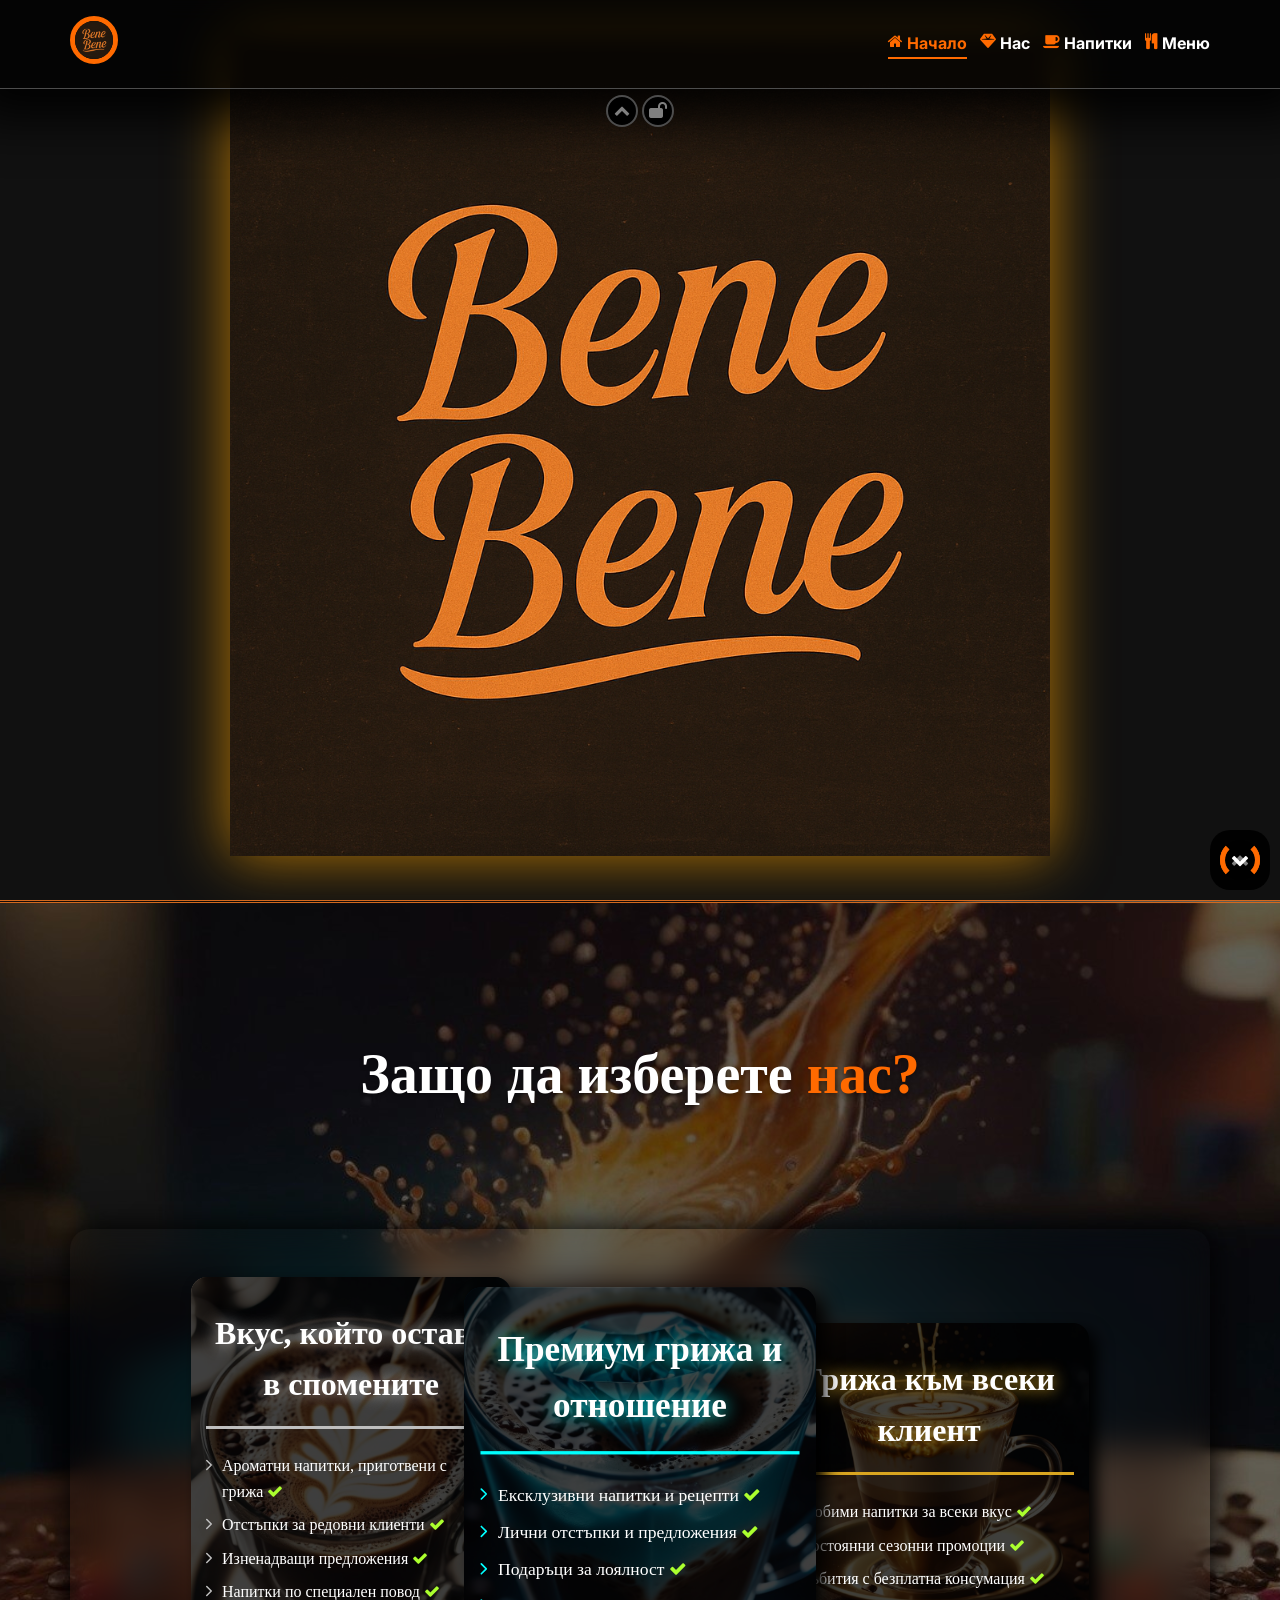
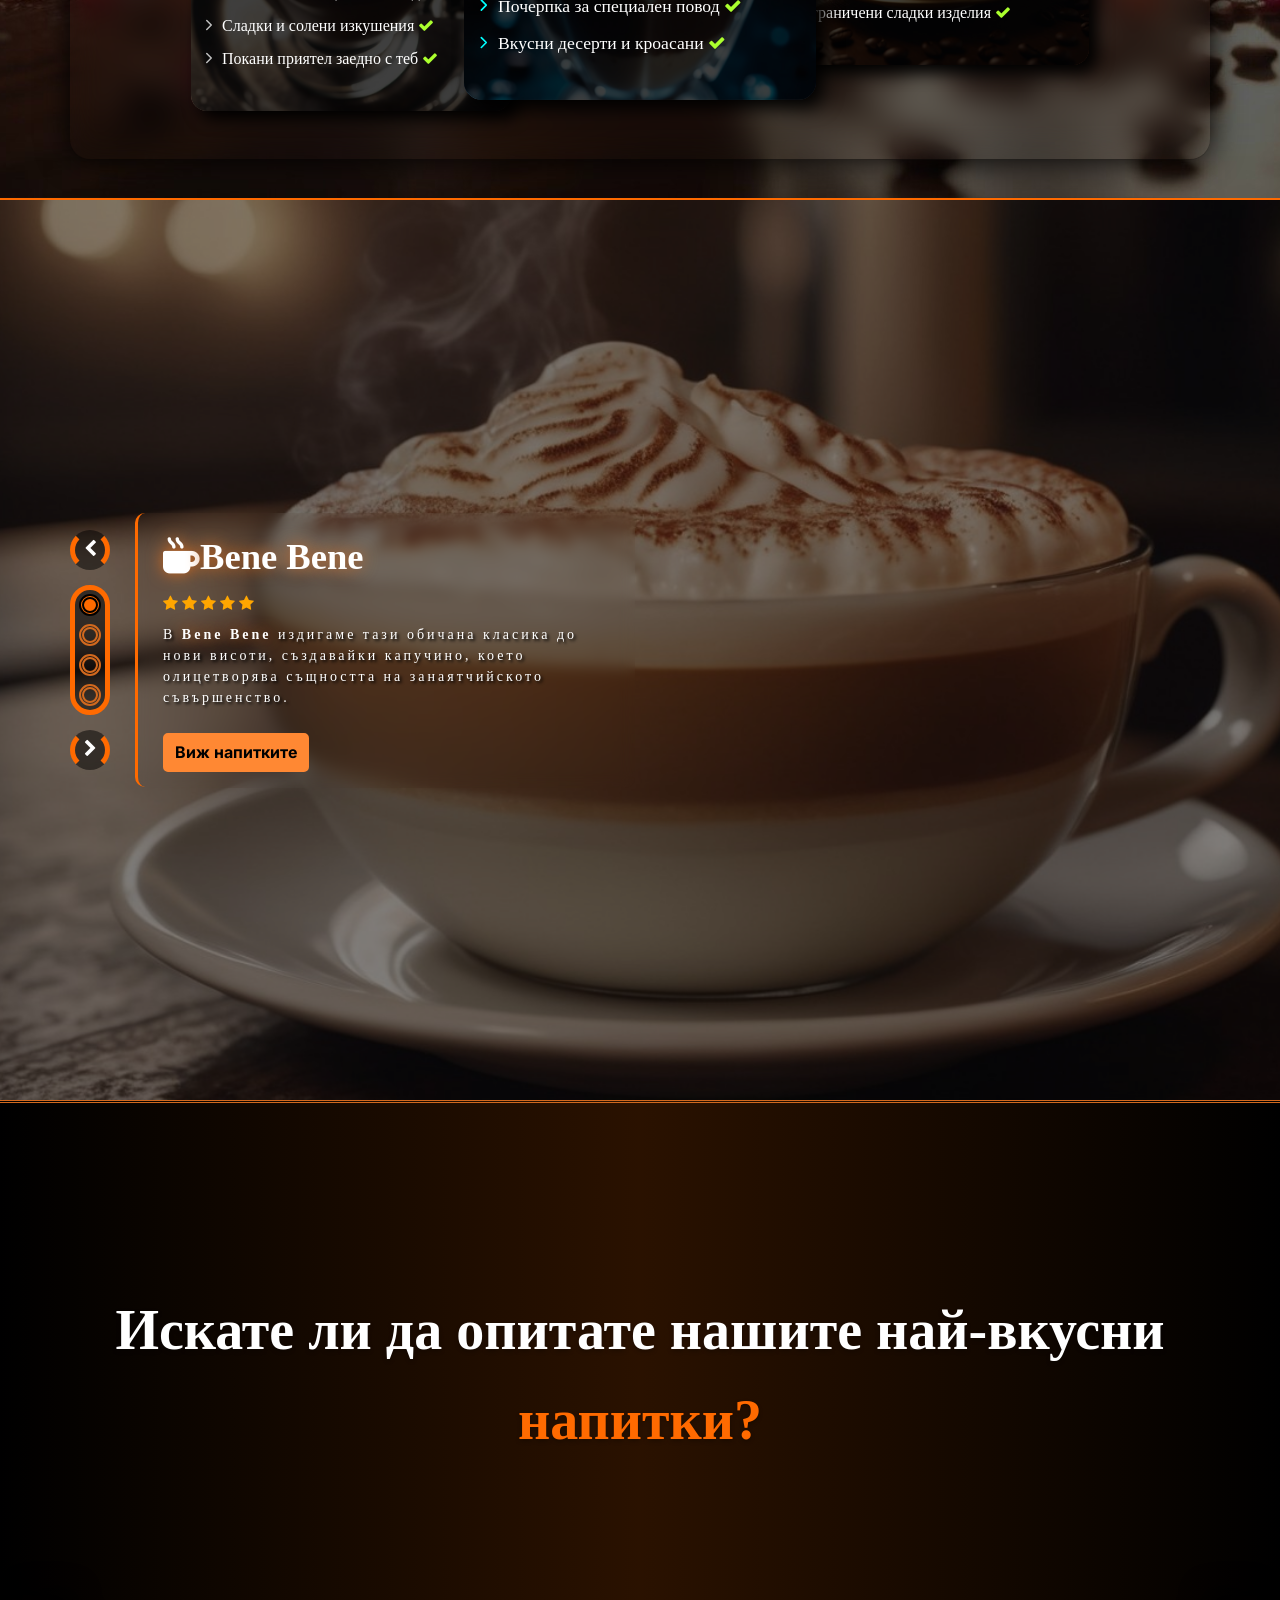
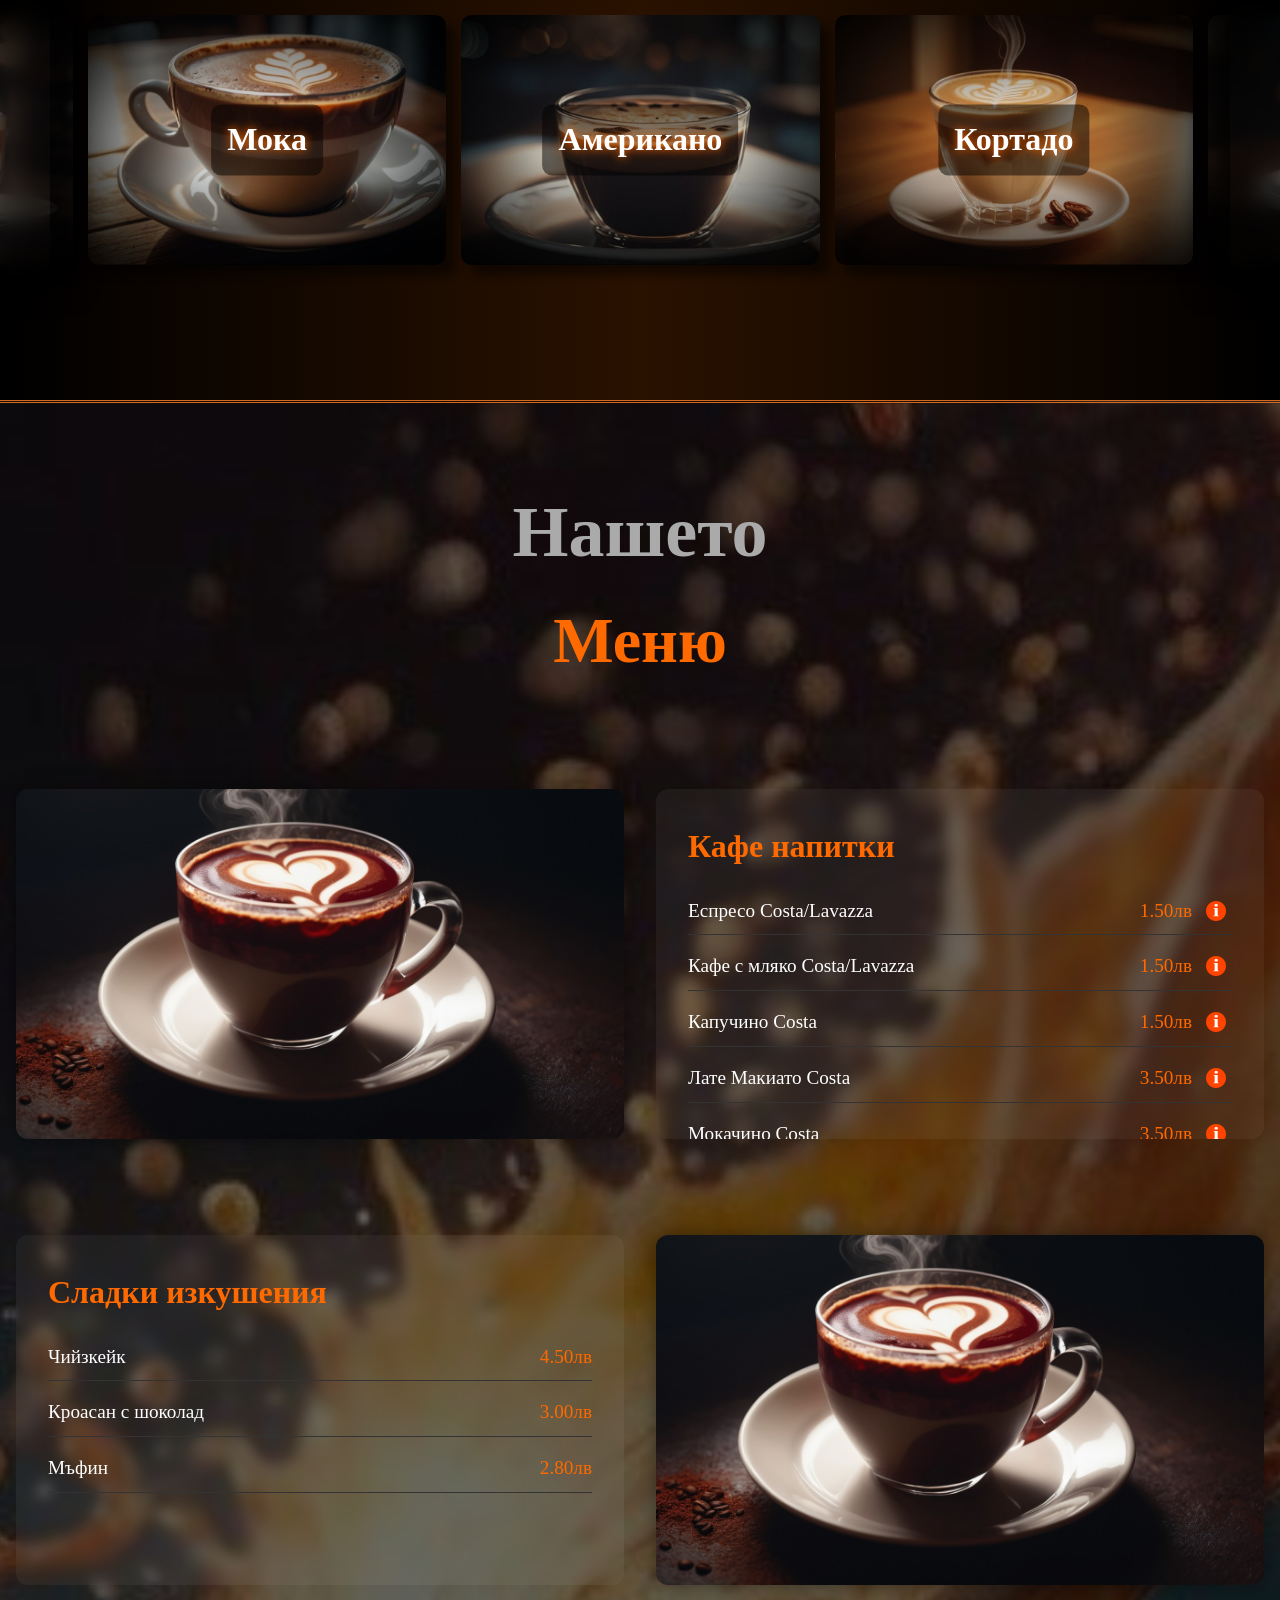
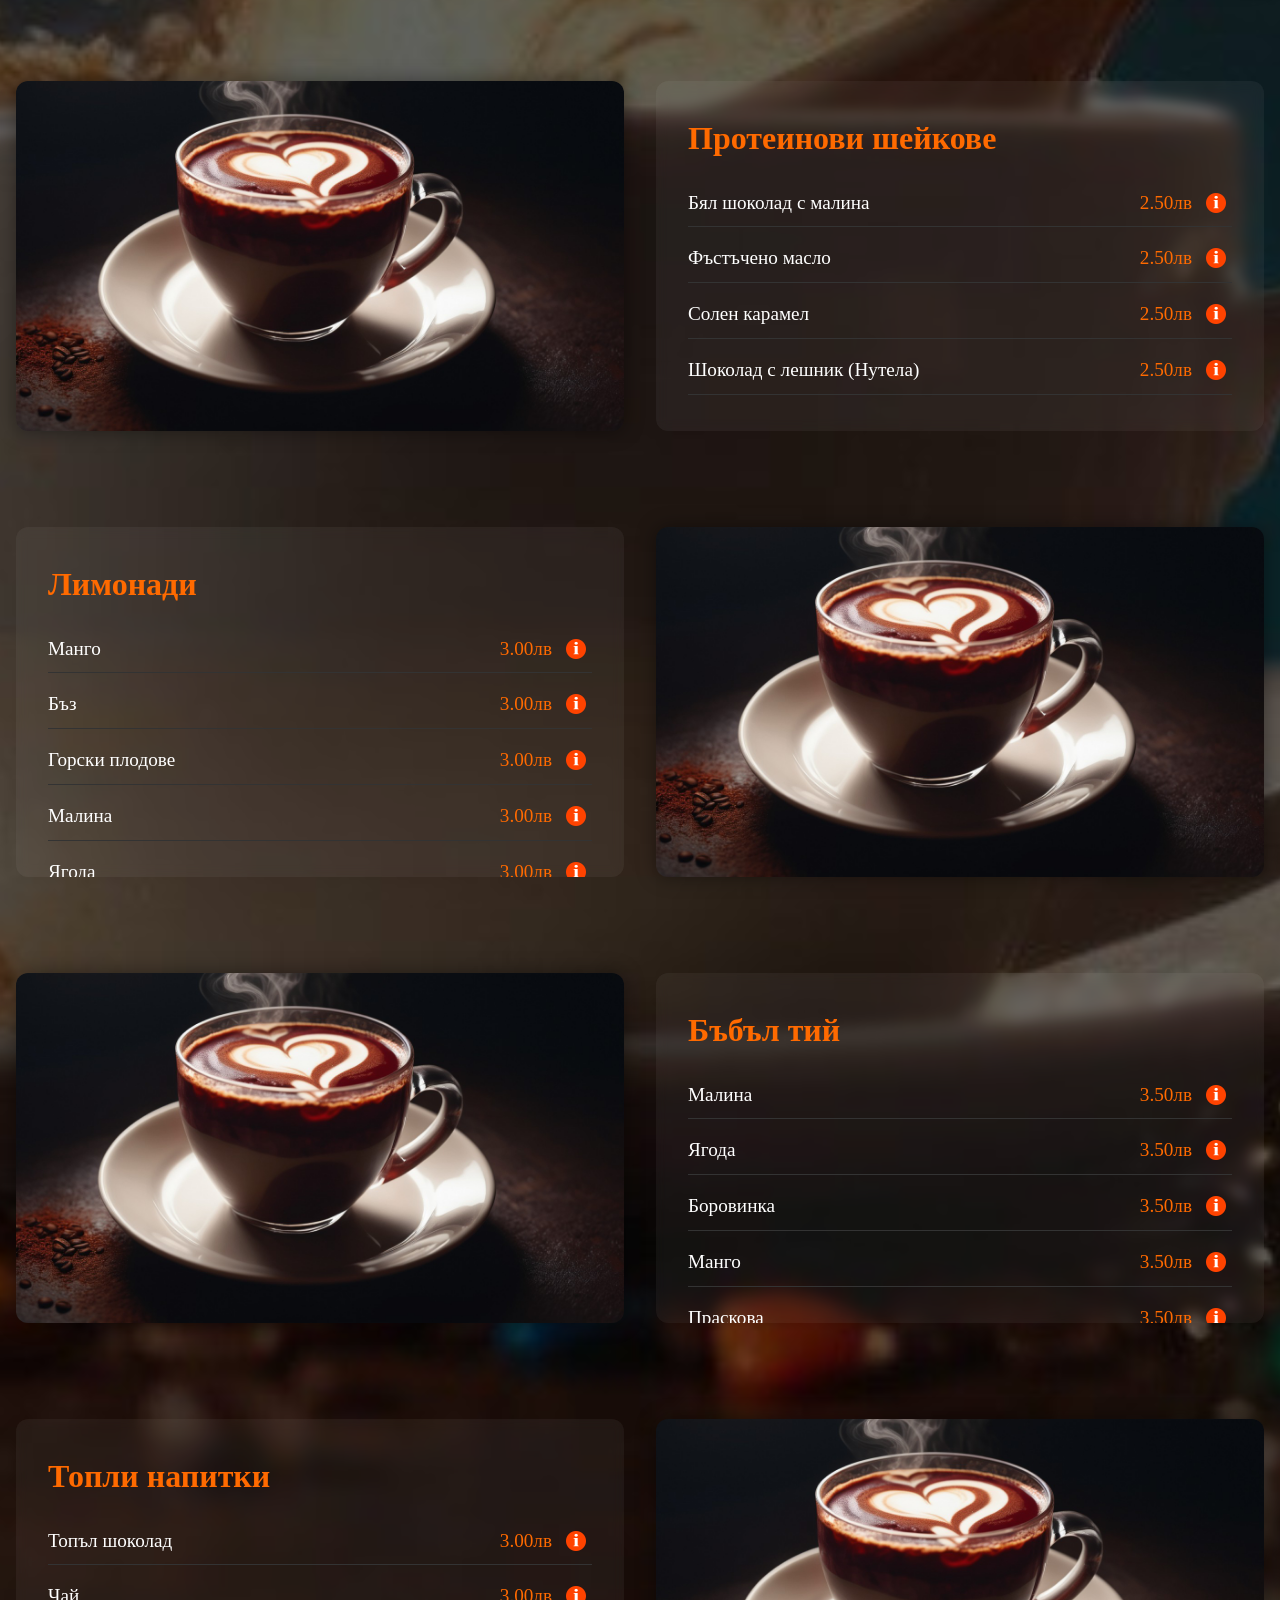
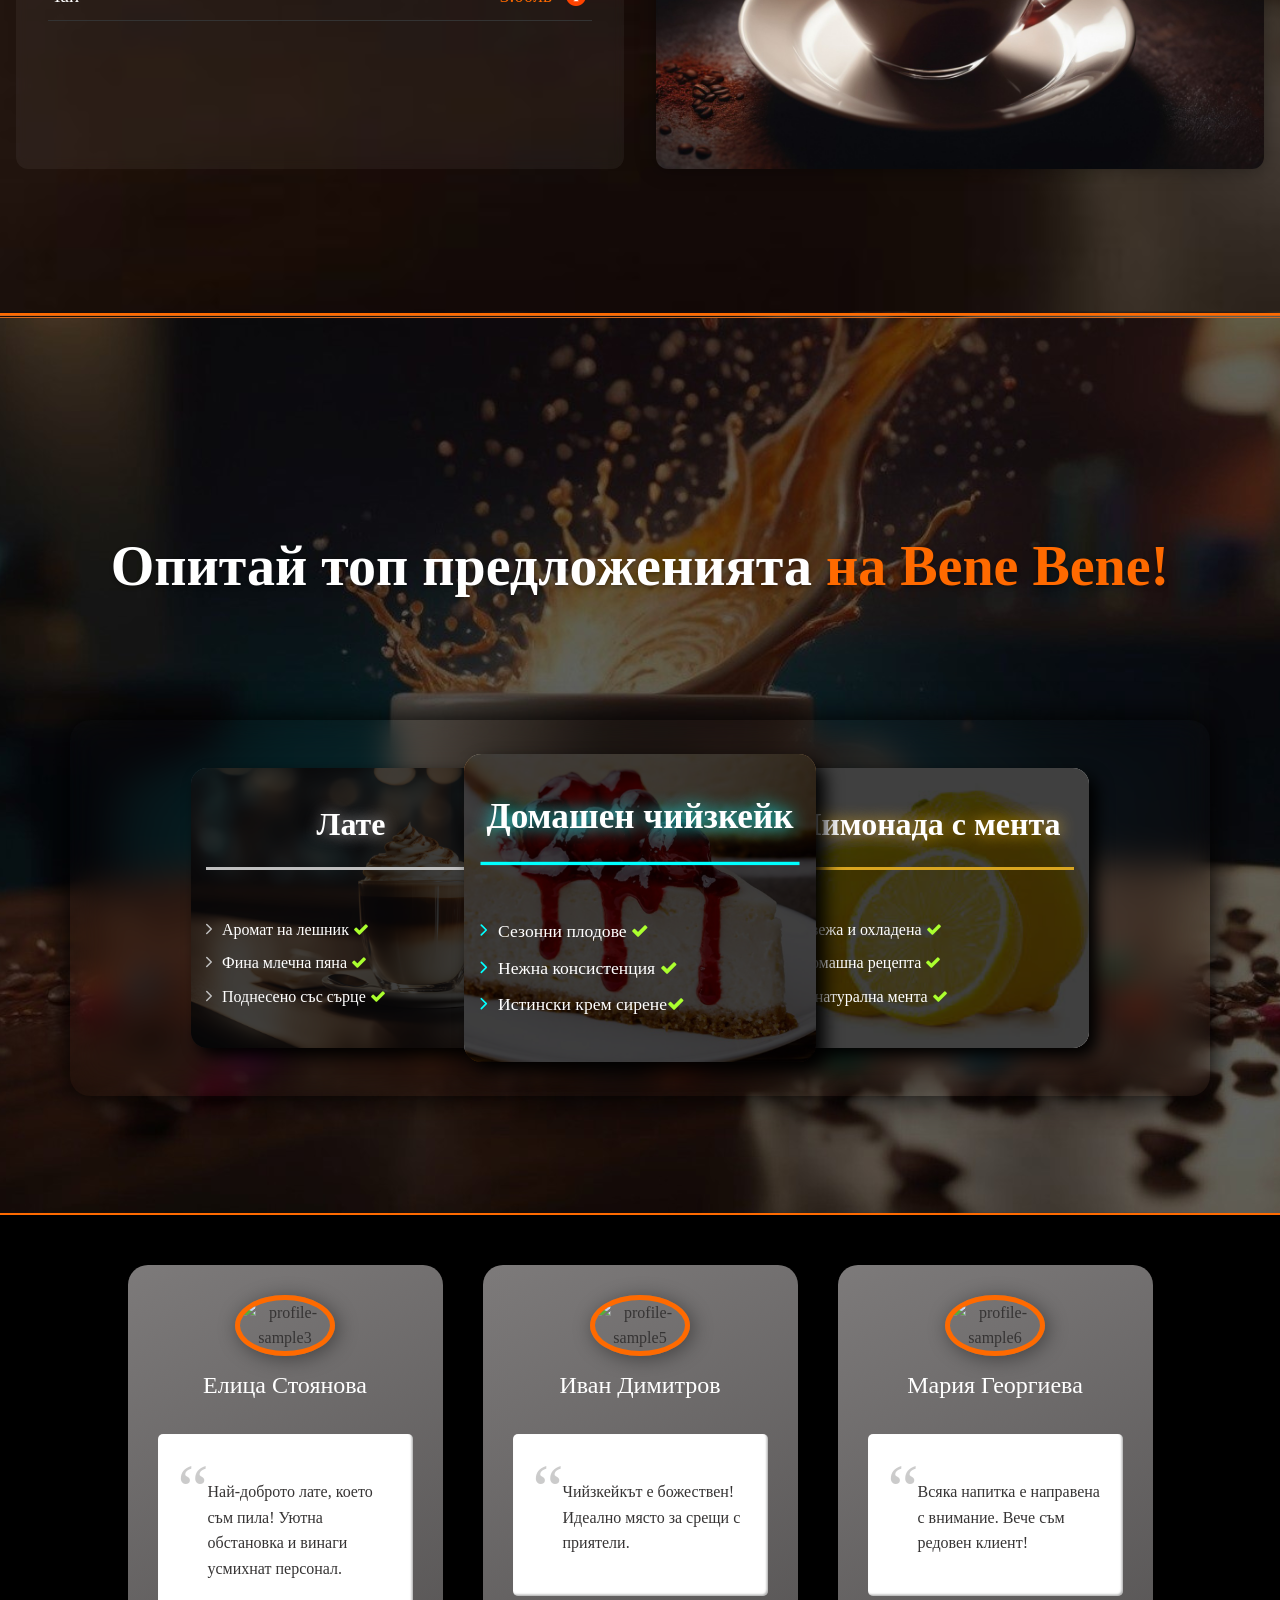
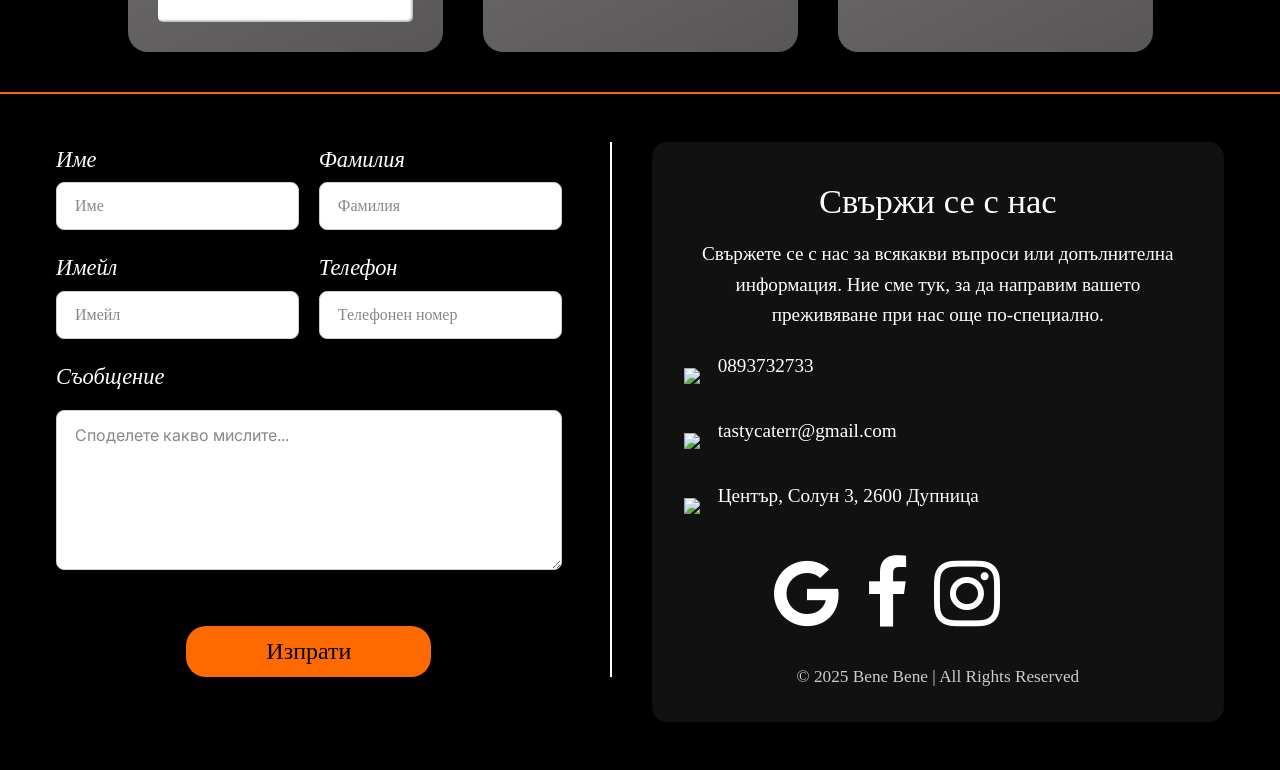
==== commit 9bc3ce2c: "formatted the document" ====
--- a/index.html
+++ b/index.html
@@ -2,833 +2,969 @@
 <html lang="bg">
 
 <head>
-    <title>Bene Bene</title>
-    <!----------------------------------->
-
-    <!----------- Meta data ------------->
-    <meta charset="UTF-8">
-    <meta name="viewport" content="width=device-width, initial-scale=1.0">
-    <meta name="author" content="Carlos Filipe">
-    <meta name="description"
-        content="Welcome to Bene Bene! We specialize in serving the best coffee drinks you will ever find. Visit us for a cozy atmosphere and a delightful coffee experience.">
-    <meta name="keywords"
-        content="coffee, cafe, The Coffee Shop, beverages, espresso, cappuccino, latte, coffee shop, cozy cafe, coffeehouse">
-    <!----------------------------------->
-
-    <!------------- Icons --------------->
-    <link rel="stylesheet" href="./assets/misc/fontawesome-free-6.5.1-web/css/all.css">
-    <link rel="icon" type="image/x-icon" href="./assets/imgs/logo.png">
-    <!----------------------------------->
-
-    <!---------- Stylesheets ------------>
-    <link rel="stylesheet" href="./CSS/global/fonts.css">
-    <link rel="stylesheet" href="./CSS/global/boilerplate.css">
-    <link rel="stylesheet" href="./CSS/global/custom-props.css">
-    <link rel="stylesheet" href="./CSS/global/typography.css">
-
-    <link rel="stylesheet" href="./CSS/sections/header.css">
-    <link rel="stylesheet" href="./CSS/sections/hero.css">
-    <link rel="stylesheet" href="./CSS/sections/menu.css">
-    <link rel="stylesheet" href="./CSS/sections/special-drinks.css">
-    <link rel="stylesheet" href="./CSS/sections/plans.css">
-    <link rel="stylesheet" href="./CSS/sections/controls.css">
-    <link rel="stylesheet" href="./CSS/sections/footer.css">
-    <link rel="stylesheet" href="./CSS/sections/modalwindow.css">
-     <link rel="stylesheet" href="./CSS/sections/loader.css">
-
-    <link rel="stylesheet" href="./CSS/utils/buttons.css">
-    <link rel="stylesheet" href="./CSS/utils/misc.css">
+  <title>Bene Bene</title>
+  <!----------------------------------->
+
+  <!----------- Meta data ------------->
+  <meta charset="UTF-8">
+  <meta name="viewport" content="width=device-width, initial-scale=1.0">
+  <meta name="author" content="Carlos Filipe">
+  <meta name="description"
+    content="Welcome to Bene Bene! We specialize in serving the best coffee drinks you will ever find. Visit us for a cozy atmosphere and a delightful coffee experience.">
+  <meta name="keywords"
+    content="coffee, cafe, The Coffee Shop, beverages, espresso, cappuccino, latte, coffee shop, cozy cafe, coffeehouse">
+  <!----------------------------------->
+
+  <!------------- Icons --------------->
+  <link rel="stylesheet" href="./assets/misc/fontawesome-free-6.5.1-web/css/all.css">
+  <link rel="icon" type="image/x-icon" href="./assets/imgs/logo.png">
+  <!----------------------------------->
+
+  <!---------- Stylesheets ------------>
+  <link rel="stylesheet" href="./CSS/global/fonts.css">
+  <link rel="stylesheet" href="./CSS/global/boilerplate.css">
+  <link rel="stylesheet" href="./CSS/global/custom-props.css">
+  <link rel="stylesheet" href="./CSS/global/typography.css">
+
+  <link rel="stylesheet" href="./CSS/sections/header.css">
+  <link rel="stylesheet" href="./CSS/sections/hero.css">
+  <link rel="stylesheet" href="./CSS/sections/menu.css">
+  <link rel="stylesheet" href="./CSS/sections/special-drinks.css">
+  <link rel="stylesheet" href="./CSS/sections/plans.css">
+  <link rel="stylesheet" href="./CSS/sections/controls.css">
+  <link rel="stylesheet" href="./CSS/sections/footer.css">
+  <link rel="stylesheet" href="./CSS/sections/modalwindow.css">
+  <link rel="stylesheet" href="./CSS/sections/loader.css">
+
+  <link rel="stylesheet" href="./CSS/utils/buttons.css">
+  <link rel="stylesheet" href="./CSS/utils/misc.css">
   <link rel="stylesheet" href="https://cdnjs.cloudflare.com/ajax/libs/font-awesome/4.7.0/css/font-awesome.min.css">
-   <link href="https://fonts.googleapis.com/css2?family=Bad+Script&display=swap" rel="stylesheet">
-<link href="https://fonts.googleapis.com/css2?family=Inter:wght@300;400;600&display=swap" rel="stylesheet">
-    <!----------- JavaScript ------------>
-    <script type="module" src="./JS/app.js"></script>
-    <!-- Add before </body> -->
-<style> 
-</style>
-    <!----------------------------------->
+  <link href="https://fonts.googleapis.com/css2?family=Bad+Script&display=swap" rel="stylesheet">
+  <link href="https://fonts.googleapis.com/css2?family=Inter:wght@300;400;600&display=swap" rel="stylesheet">
+  <!----------- JavaScript ------------>
+  <script type="module" src="./JS/app.js"></script>
+  <!-- Add before </body> -->
+  <style>
+  </style>
+  <!----------------------------------->
 </head>
 
 <body>
 
-    <!------------- Header -------------->
-    <header class="expanded">
-        <!--------- Main navigation --------->
-        <nav class="main-nav" aria-label="primary navigation">
-    <!-------- Navigation wrapper --------->
-    <div class="main-nav__wrapper" id="primary-navigation">
+  <!------------- Header -------------->
+  <header class="expanded">
+    <!--------- Main navigation --------->
+    <nav class="main-nav" aria-label="primary navigation">
+      <!-------- Navigation wrapper --------->
+      <div class="main-nav__wrapper" id="primary-navigation">
         <!------- Navigation branding ------->
         <ul class="main-nav__branding">
-            <!---------- Website logo ----------->
-             <li> <img class="main-nav__img-logo" src="./assets/imgs/Bene%20Bene%20on%20Rustic%20Wood.png" alt="Website logo: A cup of hot coffee."></li>
-  
-            <!---------- Website title ---------->
-            <li>
+          <!---------- Website logo ----------->
+          <li> <img class="main-nav__img-logo" src="./assets/imgs/Bene%20Bene%20on%20Rustic%20Wood.png"
+              alt="Website logo: A cup of hot coffee."></li>
+
+          <!---------- Website title ---------->
+          <li>
             <h1><a class="main-nav__title">Bene Bene</a></h1>
-            </li>
-            <!----------------------------------->
+          </li>
+          <!----------------------------------->
         </ul>
         <!----------------------------------->
 
         <!--------- Hamburger menu ---------->
         <button class="main-nav__hamburger-menu closed" aria-label="main navigation menu"
-            aria-controls="primary-navigation" aria-expanded="false">
-            <i class="fa fa-bars" aria-hidden="true"></i>
+          aria-controls="primary-navigation" aria-expanded="false">
+          <i class="fa fa-bars" aria-hidden="true"></i>
         </button>
         <!----------------------------------->
 
         <!--------- Navigation list --------->
         <ul class="main-nav__list">
-            <li class="current main-nav__list-item">
-                <button>
-                    <a data-i18n="home_title" class="current main-nav__link" href="#hero-section" aria-current="page"
-                        aria-label="link to scroll to the home section">
-                        <i class="main-nav__icon fa fa-home" aria-hidden="true"></i> <span
-                            class="text-to-translate">Начало</span>
-                    </a>
-                </button>
-            </li>
-
-            <li class="main-nav__list-item main-nav__list-item--plans">
-                <button>
-                    <a class="main-nav__link main-nav__link--plans" href="#plans-section"
-                        aria-label="link to scroll to the plans section">
-                        <i class="main-nav__icon main-nav__icon--plans fa fa-gem" aria-hidden="true"></i>Нас
-                    </a>
-                </button>
-            </li>
-
-            
-                        <li class="main-nav__list-item">
-                <button>
-                    <a class="main-nav__link" href="#special-drinks"
-                        aria-label="link to scroll to the special drinks section">
-                        <i class="main-nav__icon fa fa-coffee" aria-hidden="true"></i><span class="text-to-translate">Напитки</span>
-                    </a>
-                </button>
-            </li>
-            <li class="main-nav__list-item">
-                <button id="translate-home-btn">
-                    <a data-i18n="menu_title" class="main-nav__link" href="#menu"
-                        aria-label="link to scroll to the menu section">
-                        <i class="main-nav__icon fa fa-cutlery" aria-hidden="true"></i> <span
-                            class="text-to-translate">Меню</span>
-                    </a>
-                </button>
-            </li>
-
-    
+          <li class="current main-nav__list-item">
+            <button>
+              <a data-i18n="home_title" class="current main-nav__link" href="#hero-section" aria-current="page"
+                aria-label="link to scroll to the home section">
+                <i class="main-nav__icon fa fa-home" aria-hidden="true"></i> <span
+                  class="text-to-translate">Начало</span>
+              </a>
+            </button>
+          </li>
+
+          <li class="main-nav__list-item main-nav__list-item--plans">
+            <button>
+              <a class="main-nav__link main-nav__link--plans" href="#plans-section"
+                aria-label="link to scroll to the plans section">
+                <i class="main-nav__icon main-nav__icon--plans fa fa-gem" aria-hidden="true"></i>Нас
+              </a>
+            </button>
+          </li>
+
+
+          <li class="main-nav__list-item">
+            <button>
+              <a class="main-nav__link" href="#special-drinks"
+                aria-label="link to scroll to the special drinks section">
+                <i class="main-nav__icon fa fa-coffee" aria-hidden="true"></i><span
+                  class="text-to-translate">Напитки</span>
+              </a>
+            </button>
+          </li>
+          <li class="main-nav__list-item">
+            <button id="translate-home-btn">
+              <a data-i18n="menu_title" class="main-nav__link" href="#menu"
+                aria-label="link to scroll to the menu section">
+                <i class="main-nav__icon fa fa-cutlery" aria-hidden="true"></i> <span
+                  class="text-to-translate">Меню</span>
+              </a>
+            </button>
+          </li>
+
+
         </ul>
         <!----------------------------------->
 
         <!-- Add this missing element -->
         <div class="main-nav__btns" style="display:none"></div>
         <!----------------------------------->
+      </div>
+      <!----------------------------------->
+    </nav>
+    <!----------------------------------->
+
+    <!------ Expand navbar button ------->
+    <div class="main-nav-controls">
+      <button id="js-expand-navbar" class="main-nav-controls__btn expand-navbar collapse" aria-hidden="true"
+        title="Show/hide menu">
+        <i class="fa fa-chevron-up"></i>
+      </button>
+
+      <button id="js-lock-navbar" class="main-nav-controls__btn" title="Lock current menu state">
+        <i class="fa fa-lock-open"></i>
+      </button>
     </div>
     <!----------------------------------->
-</nav>
-        <!----------------------------------->
-
-        <!------ Expand navbar button ------->
-        <div class="main-nav-controls">
-            <button id="js-expand-navbar" class="main-nav-controls__btn expand-navbar collapse" aria-hidden="true"
-                title="Show/hide menu">
-                <i class="fa fa-chevron-up"></i>
+  </header>
+  <!----------------------------------->
+
+  <!--------- Main sections ----------->
+  <main>
+
+
+    <section class="hero-section" id="hero-section">
+      <div class="hero-overlay">
+        <img src="./assets/imgs/Bene%20Bene%20on%20Rustic%20Wood.png" alt="Bene Bene Logo" class="hero-logo">
+      </div>
+    </section>
+    <!----------------------------------->
+
+    <!---------- Plans section ---------->
+    <section class="plans-section" id="plans-section">
+
+      <!-- Секция заглавие -->
+      <div class="why_us">
+        <h2 class="section-title">Защо да изберете <span class="highlight-three">нас?</span></h2>
+      </div>
+      <div class="plans-section__cards">
+
+
+        <div class="plans-section__card plans-section__card--silver-plan">
+
+          <!----------- Card title ------------>
+          <h2 class="plans-section__card-title">Вкус, който остава в спомените</h2>
+          <!----------------------------------->
+
+          <!------- Plan features list -------->
+          <ul class="plans-section__card-list plans-section__card-list--silver-plan">
+            <li class="plans-section__card-list-item">Ароматни напитки, приготвени с грижа <i class="fa fa-check"></i>
+            </li>
+            <li class="plans-section__card-list-item">Отстъпки за редовни клиенти <i class="fa fa-check"></i></li>
+            <li class="plans-section__card-list-item">Изненадващи предложения <i class="fa fa-check"></i>
+            </li>
+            <li class="plans-section__card-list-item">Напитки по специален повод <i class="fa fa-check"></i>
+            </li>
+            <li class="plans-section__card-list-item">Сладки и солени изкушения <i class="fa fa-check"></i>
+            </li>
+            <li class="plans-section__card-list-item">Покани приятел заедно с теб <i class="fa fa-check"></i></li>
+          </ul>
+          <!----------------------------------->
+
+
+          <!----------- Card image ------------>
+          <img src="./assets/imgs/silver.jpg" alt="silver plan image">
+          <!----------------------------------->
+        </div>
+
+        <div class="plans-section__card plans-section__card--diamond-plan">
+          <h2 class="plans-section__card-title">Премиум грижа и отношение</h2>
+          <!----------------------------------->
+
+          <!------- Plan features list -------->
+          <ul class="plans-section__card-list plans-section__card-list--diamond-plan">
+            <li class="plans-section__card-list-item">Ексклузивни напитки и рецепти <i class="fa fa-check"></i></li>
+            <li class="plans-section__card-list-item">Лични отстъпки и предложения <i class="fa fa-check"></i></li>
+            <li class="plans-section__card-list-item">Подаръци за лоялност <i class="fa fa-check"></i></li>
+            <li class="plans-section__card-list-item">Почерпка за специален повод <i class="fa fa-check"></i></li>
+            <li class="plans-section__card-list-item">Вкусни десерти и кроасани <i class="fa fa-check"></i>
+            </li>
+          </ul>
+          <!----------------------------------->
+
+
+
+          <!----------------------------------->
+
+          <!----------- Card image ------------>
+          <img src="./assets/imgs/diamond.jpg" alt="diamond plan image">
+          <!----------------------------------->
+        </div>
+
+        <div class="plans-section__card plans-section__card--gold-plan">
+          <!----------- Card title ------------>
+          <h2 class="plans-section__card-title">Грижа към всеки клиент</h2>
+          <!----------------------------------->
+
+          <!------- Plan features list -------->
+          <ul class="plans-section__card-list plans-section__card-list--gold-plan">
+            <li class="plans-section__card-list-item">Любими напитки за всеки вкус <i class="fa fa-check"></i></li>
+            <li class="plans-section__card-list-item">Постоянни сезонни промоции <i class="fa fa-check"></i>
+            </li>
+            <li class="plans-section__card-list-item">Събития с безплатна консумация <i class="fa fa-check"></i></li>
+            <li class="plans-section__card-list-item">Ограничени сладки изделия <i class="fa fa-check"></i>
+            </li>
+
+          </ul>
+          <!----------------------------------->
+
+
+          <!----------------------------------->
+
+          <!----------- Card image ------------>
+          <img src="./assets/imgs/gold.jpg" alt="gold plan image">
+          <!----------------------------------->
+        </div>
+      </div>
+    </section>
+    <!-------- Hero section --------->
+    <section id="hero" class="hero">
+      <!-------- Hero slides ---------->
+      <div class="hero__slides slides">
+        <!------------- Slide --------------->
+        <div class="hero__slide slide active">
+          <!---------- Slide image ------------>
+          <img class="hero__slide-img" src="./assets/imgs/cappuccino-2.jpg"
+            alt="Slide one image: Delicious creamy Cappuccino.">
+          <!----------------------------------->
+        </div>
+        <!----------------------------------->
+
+        <!------------- Slide --------------->
+        <div class="hero__slide slide">
+          <!---------- Slide image ------------>
+          <img class="hero__slide-img" src="./assets/imgs/affogato3.jpg"
+            alt="Slide one image: Delicious Affogato desert.">
+          <!----------------------------------->
+        </div>
+        <!----------------------------------->
+
+        <!------------- Slide --------------->
+        <div class="hero__slide slide">
+          <!---------- Slide image ------------>
+          <img class="hero__slide-img" src="./assets/imgs/coffee-machiatto2.png"
+            alt="Slide one image: Delicious Mocha with foam.">
+          <!----------------------------------->
+        </div>
+        <!----------------------------------->
+
+        <!------------- Slide --------------->
+        <div class="hero__slide slide">
+          <!---------- Slide image ------------>
+          <img class="hero__slide-img" src="./assets/imgs/americano2.png"
+            alt="Slide four image: Pouring a hot and delicious Doppio coffee into a cup.">
+          <!----------------------------------->
+        </div>
+        <!----------------------------------->
+      </div>
+      <!----------------------------------->
+
+      <!---------- Slide content ---------->
+      <div class="hero__slide-content wrapper">
+        <!------------- Slider -------------->
+        <div class="hero__slider">
+          <!------ Previous slide button ------>
+          <button class="action-button prev" aria-label="previous slide">
+            <i class="fa fa-chevron-left" aria-hidden="true"></i>
+          </button>
+          <!----------------------------------->
+
+          <!-------- Slider indicators -------->
+          <div class="hero__slide-indicators">
+            <button class="hero__slide-indicator slide-indicator checked" aria-label="slide 1"
+              aria-current="step"></button>
+            <button class="hero__slide-indicator slide-indicator" aria-label="slide 2"></button>
+            <button class="hero__slide-indicator slide-indicator" aria-label="slide 3"></button>
+            <button class="hero__slide-indicator slide-indicator" aria-label="slide 4"></button>
+          </div>
+          <!----------------------------------->
+
+          <!-------- Next slide button -------->
+          <button class="action-button next" aria-label="next slide">
+            <i class="fa fa-chevron-right" aria-hidden="true"></i>
+          </button>
+          <!----------------------------------->
+        </div>
+        <!----------------------------------->
+
+        <div class="hero__slide-description-wrapper">
+          <!----------- Slide title ----------->
+          <h3 class="hero__slide-title"><i class="fa-solid fa-mug-hot"></i>Bene Bene</h3>
+          <!----------------------------------->
+
+          <!------------- Ratings ------------->
+          <div class="hero__ratings">
+            <i class="fa fa-star"></i>
+            <i class="fa fa-star"></i>
+            <i class="fa fa-star"></i>
+            <i class="fa fa-star"></i>
+            <i class="fa fa-star"></i>
+          </div>
+          <!----------------------------------->
+
+          <!-------- Slide description -------->
+          <p class="hero__slide-description">В <span class="highlight-two"> Bene
+              Bene</span> издигаме тази обичана класика до нови висоти, създавайки капучино, което олицетворява
+            същността на занаятчийското съвършенство.
+          </p>
+          <!----------------------------------->
+
+          <!---------- Slide buttons ---------->
+          <div class="hero__slide-btns">
+
+            <a href="#menu" class="hero__slide-btn highlited-btn primary">Виж напитките</a>
+
+          </div>
+          <!----------------------------------->
+        </div>
+      </div>
+      <!----------------------------------->
+    </section>
+    <!----------------------------------->
+
+    <!--------- Menu section ---------->
+    <section class="menu">
+
+      <!-- Секция заглавие -->
+      <div class="why_us">
+        <h2 class="section-title">Искате ли да опитате нашите най-вкусни <span class="highlight-three">напитки?</span>
+        </h2>
+      </div>
+      <div class="menu__content">
+        <!-------- Drinks carousel ---------->
+        <div class="menu__carousel">
+          <!----- Previous slides buttons ----->
+          <div class="menu__slider-btns-wrapper">
+
+            <button class="menu__slider-btn prev sliding-multiplier">
+
             </button>
-
-            <button id="js-lock-navbar" class="main-nav-controls__btn" title="Lock current menu state">
-                <i class="fa fa-lock-open"></i>
+          </div>
+          <!----------------------------------->
+
+          <!---------- Drinks list ------------>
+          <ul class="menu__card-list">
+            <li class="menu__card">
+              <h4 class="menu__card-title">Капучино</h4>
+              <p class="menu__card-description">
+                Класическо италианско кафе – еспресо с топло мляко и пухкава млечна пяна.
+              </p>
+              <img class="menu__card-img" src="./assets/imgs/cappuccino.png" alt="cappuccino" draggable="false">
+            </li>
+
+            <li class="menu__card">
+              <h4 class="menu__card-title">Допио</h4>
+              <p class="menu__card-description">
+                Двойна доза еспресо за почитателите на наситения вкус и силния аромат.
+              </p>
+              <img class="menu__card-img" src="./assets/imgs/doppio3.jpg" alt="doppio" draggable="false">
+            </li>
+
+            <li class="menu__card">
+              <h4 class="menu__card-title">Лате</h4>
+              <p class="menu__card-description">
+                Меко и нежно кафе с повече мляко – идеално за спокоен следобед.
+              </p>
+              <img class="menu__card-img" src="./assets/imgs/latte2.png" alt="latte" draggable="false">
+            </li>
+
+            <li class="menu__card">
+              <h4 class="menu__card-title">Мока</h4>
+              <p class="menu__card-description">
+                Съчетание от еспресо, горещо мляко и тъмен шоколад – наслада в чаша.
+              </p>
+              <img class="menu__card-img" src="./assets/imgs/mocha2.jpg" alt="mocha" draggable="false">
+            </li>
+
+            <li class="menu__card">
+              <h4 class="menu__card-title">Американо</h4>
+              <p class="menu__card-description">
+                Леко и приятно кафе, приготвено с еспресо и гореща вода – класика със стил.
+              </p>
+              <img class="menu__card-img" src="./assets/imgs/americano2.png" alt="americano" draggable="false">
+            </li>
+
+            <li class="menu__card">
+              <h4 class="menu__card-title">Кортадо</h4>
+              <p class="menu__card-description">
+                Баланс между силно еспресо и нежно мляко – малко, но запомнящо се.
+              </p>
+              <img class="menu__card-img" src="./assets/imgs/cortado2.jpg" alt="cortado" draggable="false">
+            </li>
+
+            <li class="menu__card">
+              <h4 class="menu__card-title">Лунго</h4>
+              <p class="menu__card-description">
+                Еспресо, приготвено с повече вода за по-дълъг и по-мек вкус.
+              </p>
+              <img class="menu__card-img" src="./assets/imgs/lungo2.png" alt="lungo" draggable="false">
+            </li>
+
+            <li class="menu__card">
+              <h4 class="menu__card-title">Афогато</h4>
+              <p class="menu__card-description">
+                Топло еспресо, излято върху топка ванилов сладолед – контраст и удоволствие.
+              </p>
+              <img class="menu__card-img" src="./assets/imgs/affogato3.jpg" alt="affogato" draggable="false">
+            </li>
+
+            <li class="menu__card">
+              <h4 class="menu__card-title">Фрапе</h4>
+              <p class="menu__card-description">
+                Разхлаждаща напитка с кафе, лед и мляко – идеална за летните дни.
+              </p>
+              <img class="menu__card-img" src="./assets/imgs/frappe2.jpg" alt="frappé" draggable="false">
+            </li>
+
+            <li class="menu__card">
+              <h4 class="menu__card-title">Макиато</h4>
+              <p class="menu__card-description">
+                Еспресо с леко докосване на млечна пяна – интензивен вкус с мек завършек.
+              </p>
+              <img class="menu__card-img" src="./assets/imgs/coffee-machiatto2.png" alt="machiatto" draggable="false">
+            </li>
+
+            <li class="menu__card">
+              <h4 class="menu__card-title">Ристрето</h4>
+              <p class="menu__card-description">
+                По-кратко и по-силно от еспресото – концентрирана доза аромат и енергия.
+              </p>
+              <img class="menu__card-img" src="./assets/imgs/ristretto2.jpg" alt="ristretto" draggable="false">
+            </li>
+
+            <li class="menu__card">
+              <h4 class="menu__card-title">Флат Уайт</h4>
+              <p class="menu__card-description">
+                Кафе с кадифена текстура – еспресо и фин микропяна за перфектен баланс.
+              </p>
+              <img class="menu__card-img" src="./assets/imgs/flat-white2.jpg" alt="flat white" draggable="false">
+            </li>
+          </ul>
+
+          <!----------------------------------->
+
+          <!------- Next slides buttons ------->
+          <div class="menu__slider-btns-wrapper">
+
+            <button class="menu__slider-btn next sliding-multiplier">
+
             </button>
-        </div>
-        <!----------------------------------->
-    </header>
+          </div>
+          <!----------------------------------->
+        </div>
+        <!----------------------------------->
+
+        <!----------------------------------->
+    </section>
     <!----------------------------------->
 
-    <!--------- Main sections ----------->
-    <main>
-        
-
-<section class="hero-section" id="hero-section">
-  <div class="hero-overlay">
-    <img src="./assets/imgs/Bene%20Bene%20on%20Rustic%20Wood.png" alt="Bene Bene Logo" class="hero-logo">
+    <!----- Special drinks section ------>
+    <section id="menu" class="menu-section plans-section">
+      <div class="menu-title-container">
+        <div class="menu-title-wrapper">
+          <h3 class="menu-subtitle">Нашето</h3>
+          <h1 class="menu-title">Меню</h1>
+          <div class="menu-animation coffee-cup"></div>
+          <div class="menu-animation biscuit"></div>
+          <div class="menu-animation sandwich"></div>
+        </div>
+      </div>
+
+      <!-- Категория 1 -->
+      <div class="menu-category-section">
+        <div class="menu-image" style="background-image: url('./assets/imgs/sweet-love-2.jpg');"></div>
+        <div class="menu-list">
+          <h3 class="menu-category">Кафе напитки</h3>
+          <div class="menu-item"><span class="menu-name">Еспресо Costa/Lavazza</span>
+            <div class="menu-meta"><span class="menu-price">1.50лв</span> <button class="info-btn"
+                data-product-id="espresso"><img src="./assets/imgs/info-icon.png" alt="Information"
+                  class="info-icon" /></button></div>
+          </div>
+          <div class="menu-item"><span class="menu-name">Кафе с мляко Costa/Lavazza</span>
+            <div class="menu-meta"><span class="menu-price">1.50лв</span> <button class="info-btn"
+                data-product-id="milkCoffee"><img src="./assets/imgs/info-icon.png" alt="Information"
+                  class="info-icon" /></button></div>
+          </div>
+          <div class="menu-item"><span class="menu-name">Капучино Costa</span>
+            <div class="menu-meta"><span class="menu-price">1.50лв</span> <button class="info-btn"
+                data-product-id="cappuccino"><img src="./assets/imgs/info-icon.png" alt="Information"
+                  class="info-icon" /></button></div>
+          </div>
+          <div class="menu-item"><span class="menu-name">Лате Макиато Costa</span>
+            <div class="menu-meta"><span class="menu-price">3.50лв</span> <button class="info-btn"
+                data-product-id="latteMacchiato"><img src="./assets/imgs/info-icon.png" alt="Information"
+                  class="info-icon" /></button></div>
+          </div>
+          <div class="menu-item"><span class="menu-name">Мокачино Costa</span>
+            <div class="menu-meta"><span class="menu-price">3.50лв</span> <button class="info-btn"
+                data-product-id="mochaccino"><img src="./assets/imgs/info-icon.png" alt="Information"
+                  class="info-icon" /></button></div>
+          </div>
+          <div class="menu-item"><span class="menu-name">Мляко с Нес</span>
+            <div class="menu-meta"><span class="menu-price">3.50лв</span> <button class="info-btn"
+                data-product-id="nesMilk"><img src="./assets/imgs/info-icon.png" alt="Information"
+                  class="info-icon" /></button></div>
+          </div>
+          <div class="menu-item"><span class="menu-name">3 в 1</span>
+            <div class="menu-meta"><span class="menu-price">3.50лв</span> <button class="info-btn"
+                data-product-id="threeInOne"><img src="./assets/imgs/info-icon.png" alt="Information"
+                  class="info-icon" /></button></div>
+          </div>
+          <div class="menu-item"><span class="menu-name">Бяло фрапе</span>
+            <div class="menu-meta"><span class="menu-price">3.50лв</span> <button class="info-btn"
+                data-product-id="whiteFrappe"><img src="./assets/imgs/info-icon.png" alt="Information"
+                  class="info-icon" /></button></div>
+          </div>
+        </div>
+      </div>
+
+      <!-- Категория 2 (обратен ред) -->
+      <div class="menu-category-section .reverse">
+        <div class="menu-list">
+          <h3 class="menu-category">Сладки изкушения</h3>
+          <div class="menu-item"><span class="menu-name">Чийзкейк</span><span class="menu-price">4.50лв</span></div>
+          <div class="menu-item"><span class="menu-name">Кроасан с шоколад</span><span class="menu-price">3.00лв</span>
+          </div>
+          <div class="menu-item"><span class="menu-name">Мъфин</span><span class="menu-price">2.80лв</span></div>
+        </div>
+        <div class="menu-image" style="background-image: url('./assets/imgs/sweet-love-2.jpg');"></div>
+      </div>
+
+      <!-- Категория 3 -->
+      <div class="menu-category-section">
+        <div class="menu-image" style="background-image: url('./assets/imgs/sweet-love-2.jpg');"></div>
+        <div class="menu-list">
+          <h3 class="menu-category">Протеинови шейкове</h3>
+          <div class="menu-item"><span class="menu-name">Бял шоколад с малина</span>
+            <div class="menu-meta"><span class="menu-price">2.50лв</span> <button class="info-btn"
+                data-product-id="proteinWithRaspberry"><img src="./assets/imgs/info-icon.png" alt="Information"
+                  class="info-icon" /></button></div>
+          </div>
+          <div class="menu-item"><span class="menu-name">Фъстъчено масло</span>
+            <div class="menu-meta"><span class="menu-price">2.50лв</span> <button class="info-btn"
+                data-product-id="peanutButter"><img src="./assets/imgs/info-icon.png" alt="Information"
+                  class="info-icon" /></button></div>
+          </div>
+          <div class="menu-item"><span class="menu-name">Солен карамел</span>
+            <div class="menu-meta"><span class="menu-price">2.50лв</span> <button class="info-btn"
+                data-product-id="saltedCaramel"><img src="./assets/imgs/info-icon.png" alt="Information"
+                  class="info-icon" /></button></div>
+          </div>
+          <div class="menu-item"><span class="menu-name">Шоколад с лешник (Нутела)</span>
+            <div class="menu-meta"><span class="menu-price">2.50лв</span> <button class="info-btn"
+                data-product-id="nutella"><img src="./assets/imgs/info-icon.png" alt="Information"
+                  class="info-icon" /></button></div>
+          </div>
+        </div>
+      </div>
+<!-- Категория 4 (обратен ред) -->
+      <div class="menu-category-section reverse">
+        <div class="menu-image" style="background-image: url('./assets/imgs/sweet-love-2.jpg');"></div>
+        <div class="menu-list">
+          <h3 class="menu-category">Лимонади</h3>
+          <div class="menu-item"><span class="menu-name">Манго</span>
+            <div class="menu-meta"><span class="menu-price">3.00лв</span> <button class="info-btn"
+                data-product-id="mangoLemonade"><img src="./assets/imgs/info-icon.png" alt="Information"
+                  class="info-icon" /></button></div>
+          </div>
+          <div class="menu-item"><span class="menu-name">Бъз</span>
+            <div class="menu-meta"><span class="menu-price">3.00лв</span> <button class="info-btn"
+                data-product-id="elderLemonade"><img src="./assets/imgs/info-icon.png" alt="Information"
+                  class="info-icon" /></button></div>
+          </div>
+          <div class="menu-item"><span class="menu-name">Горски плодове</span>
+            <div class="menu-meta"><span class="menu-price">3.00лв</span> <button class="info-btn"
+                data-product-id="forestFruitLemonade"><img src="./assets/imgs/info-icon.png" alt="Information"
+                  class="info-icon" /></button></div>
+          </div>
+          <div class="menu-item"><span class="menu-name">Малина</span>
+            <div class="menu-meta"><span class="menu-price">3.00лв</span> <button class="info-btn"
+                data-product-id="raspberryLemonade"><img src="./assets/imgs/info-icon.png" alt="Information"
+                  class="info-icon" /></button></div>
+          </div>
+          <div class="menu-item"><span class="menu-name">Ягода</span>
+            <div class="menu-meta"><span class="menu-price">3.00лв</span> <button class="info-btn"
+                data-product-id="raspberryLemonade"><img src="./assets/imgs/info-icon.png" alt="Information"
+                  class="info-icon" /></button></div>
+          </div>
+          <div class="menu-item"><span class="menu-name">Портокал</span>
+            <div class="menu-meta"><span class="menu-price">3.00лв</span> <button class="info-btn"
+                data-product-id="orangeLemonade"><img src="./assets/imgs/info-icon.png" alt="Information"
+                  class="info-icon" /></button></div>
+          </div>
+          <div class="menu-item"><span class="menu-name">Вишна</span>
+            <div class="menu-meta"><span class="menu-price">3.00лв</span> <button class="info-btn"
+                data-product-id="cherryLemonade"><img src="./assets/imgs/info-icon.png" alt="Information"
+                  class="info-icon" /></button></div>
+          </div>
+
+        </div>
+      </div>
+
+      <!-- Категория 5 -->
+      <div class="menu-category-section">
+        <div class="menu-image" style="background-image: url('./assets/imgs/sweet-love-2.jpg');"></div>
+        <div class="menu-list">
+          <h3 class="menu-category">Бъбъл тий</h3>
+          <div class="menu-item"><span class="menu-name">Малина</span>
+            <div class="menu-meta"><span class="menu-price">3.50лв</span> <button class="info-btn"
+                data-product-id="bubbleTeaRaspberry"><img src="./assets/imgs/info-icon.png" alt="Information"
+                  class="info-icon" /></button></div>
+          </div>
+          <div class="menu-item"><span class="menu-name">Ягода</span>
+            <div class="menu-meta"><span class="menu-price">3.50лв</span> <button class="info-btn"
+                data-product-id="bubbleTeaStrawberry"><img src="./assets/imgs/info-icon.png" alt="Information"
+                  class="info-icon" /></button></div>
+          </div>
+          <div class="menu-item"><span class="menu-name">Боровинка</span>
+            <div class="menu-meta"><span class="menu-price">3.50лв</span> <button class="info-btn"
+                data-product-id="bubbleTeaBlueberry"><img src="./assets/imgs/info-icon.png" alt="Information"
+                  class="info-icon" /></button></div>
+          </div>
+          <div class="menu-item"><span class="menu-name">Манго</span>
+            <div class="menu-meta"><span class="menu-price">3.50лв</span> <button class="info-btn"
+                data-product-id="bubbleTeaMango"><img src="./assets/imgs/info-icon.png" alt="Information"
+                  class="info-icon" /></button></div>
+          </div>
+          <div class="menu-item"><span class="menu-name">Праскова</span>
+            <div class="menu-meta"><span class="menu-price">3.50лв</span> <button class="info-btn"
+                data-product-id="bubbleTeaPeach"><img src="./assets/imgs/info-icon.png" alt="Information"
+                  class="info-icon" /></button></div>
+          </div>
+          <div class="menu-item"><span class="menu-name">Банан</span>
+            <div class="menu-meta"><span class="menu-price">3.50лв</span> <button class="info-btn"
+                data-product-id="bubbleTeaBanana"><img src="./assets/imgs/info-icon.png" alt="Information"
+                  class="info-icon" /></button></div>
+          </div>
+          <div class="menu-item"><span class="menu-name">Мента</span>
+            <div class="menu-meta"><span class="menu-price">3.50лв</span> <button class="info-btn"
+                data-product-id="bubbleTeaMint"><img src="./assets/imgs/info-icon.png" alt="Information"
+                  class="info-icon" /></button></div>
+          </div>
+          <div class="menu-item"><span class="menu-name">Шоколад</span>
+            <div class="menu-meta"><span class="menu-price">3.50лв</span> <button class="info-btn"
+                data-product-id="bubbleTeaChocolate"><img src="./assets/imgs/info-icon.png" alt="Information"
+                  class="info-icon" /></button></div>
+          </div>
+          <div class="menu-item"><span class="menu-name">Крем карамел</span>
+            <div class="menu-meta"><span class="menu-price">3.50лв</span> <button class="info-btn"
+                data-product-id="bubbleTeaCremeCaramel"><img src="./assets/imgs/info-icon.png" alt="Information"
+                  class="info-icon" /></button></div>
+          </div>
+          <div class="menu-item"><span class="menu-name">Таро</span>
+            <div class="menu-meta"><span class="menu-price">3.50лв</span> <button class="info-btn"
+                data-product-id="bubbleTeaTaro"><img src="./assets/imgs/info-icon.png" alt="Information"
+                  class="info-icon" /></button></div>
+          </div>
+        </div>
+      </div>
+      <!-- Категория 6 (обратен ред) -->
+      <div class="menu-category-section .reverse">
+        <div class="menu-list">
+          <h3 class="menu-category">Топли напитки</h3>
+          <div class="menu-item"><span class="menu-name">Топъл шоколад</span>
+            <div class="menu-meta"><span class="menu-price">3.00лв</span> <button class="info-btn"
+                data-product-id="hotChocolate"><img src="./assets/imgs/info-icon.png" alt="Information"
+                  class="info-icon" /></button></div>
+          </div>
+          <div class="menu-item"><span class="menu-name">Чай</span>
+            <div class="menu-meta"><span class="menu-price">3.00лв</span> <button class="info-btn"
+                data-product-id="tea"><img src="./assets/imgs/info-icon.png" alt="Information"
+                  class="info-icon" /></button></div>
+          </div>
+        </div>
+        <div class="menu-image" style="background-image: url('./assets/imgs/sweet-love-2.jpg');"></div>
+      </div>
+    </section>
+    <section class="plans-section" id="plans-section">
+
+      <!-- Секция заглавие -->
+      <div class="why_us">
+        <h2 class="section-title">Опитай топ предложенията <span class="highlight-three">на Bene Bene!</span></h2>
+      </div>
+
+      <div class="plans-section__cards">
+
+
+        <div class="plans-section__card plans-section__card--silver-plan">
+
+          <!----------- Card title ------------>
+          <h2 class="plans-section__card-title">Лате</h2>
+
+          <!------- Plan features list -------->
+          <ul class="plans-section__card-list plans-section__card-list--silver-plan">
+            <li class="plans-section__card-list-item">Аромат на лешник <i class="fa fa-check"></i></li>
+            <li class="plans-section__card-list-item">Фина млечна пяна <i class="fa fa-check"></i></li>
+            <li class="plans-section__card-list-item">Поднесено със сърце <i class="fa fa-check"></i>
+            </li>
+          </ul>
+
+          <!----------- Card image ------------>
+          <img src="./assets/imgs/latte.png" alt="silver plan image">
+          <!----------------------------------->
+        </div>
+
+        <div class="plans-section__card plans-section__card--diamond-plan">
+          <h2 class="plans-section__card-title">Домашен чийзкейк</h2>
+          <!----------------------------------->
+
+          <!------- Plan features list -------->
+          <ul class="plans-section__card-list plans-section__card-list--diamond-plan">
+            <li class="plans-section__card-list-item">Сезонни плодове <i class="fa fa-check"></i></li>
+            <li class="plans-section__card-list-item">Нежна консистенция <i class="fa fa-check"></i></li>
+            <li class="plans-section__card-list-item">Истински крем сирене<i class="fa fa-check"></i></li>
+
+          </ul>
+
+          <!----------- Card image ------------>
+          <img src="./assets/imgs/cheesecake-pastane.bg_.jpg" alt="diamond plan image">
+          <!----------------------------------->
+        </div>
+
+        <div class="plans-section__card plans-section__card--gold-plan">
+          <!----------- Card title ------------>
+          <h2 class="plans-section__card-title">Лимонада с мента</h2>
+          <!----------------------------------->
+
+          <!------- Plan features list -------->
+          <ul class="plans-section__card-list plans-section__card-list--gold-plan">
+            <li class="plans-section__card-list-item">Свежа и охладена <i class="fa fa-check"></i></li>
+            <li class="plans-section__card-list-item">Домашна рецепта <i class="fa fa-check"></i>
+            </li>
+            <li class="plans-section__card-list-item">С натурална мента <i class="fa fa-check"></i></li>
+
+
+          </ul>
+          <!----------------------------------->
+
+          <!----------- Card image ------------>
+          <img src="./assets/imgs/lemon.jfif" alt="gold plan image">
+          <!----------------------------------->
+        </div>
+      </div>
+    </section>
+
+
+    <!----------------------------------->
+
+    <!---------- Plans section ---------->
+
+    <div class="testimonial-wrapper">
+      <figure class="snip1390">
+        <img src="https://s3-us-west-2.amazonaws.com/s.cdpn.io/331810/profile-sample3.jpg" alt="profile-sample3"
+          class="profile" />
+        <figcaption>
+          <h2>Елица Стоянова</h2>
+          <blockquote>Най-доброто лате, което съм пила! Уютна обстановка и винаги усмихнат персонал.</blockquote>
+        </figcaption>
+      </figure>
+      <figure class="snip1390 hover"><img src="https://s3-us-west-2.amazonaws.com/s.cdpn.io/331810/profile-sample5.jpg"
+          alt="profile-sample5" class="profile" />
+        <figcaption>
+          <h2>Иван Димитров</h2>
+          <blockquote>Чийзкейкът е божествен! Идеално място за срещи с приятели. </blockquote>
+        </figcaption>
+      </figure>
+      <figure class="snip1390"><img src="https://s3-us-west-2.amazonaws.com/s.cdpn.io/331810/profile-sample6.jpg"
+          alt="profile-sample6" class="profile" />
+        <figcaption>
+          <h2>Мария Георгиева</h2>
+          <blockquote>Всяка напитка е направена с внимание. Вече съм редовен клиент!</blockquote>
+        </figcaption>
+      </figure>
+
+    </div>
+    <!----------------------------------->
+  </main>
+
+  <!---- Scrolling control section ---->
+  <div id="#controls" class="controls">
+    <!-------- Scroll top button -------->
+    <button data-action="top" class="controls__scroll-btn action-button" title="Go to top"
+      aria-label="Go to the top of the page">
+      <i class="fa fa-chevron-up" aria-hidden="true"></i>
+    </button>
+    <!----------------------------------->
+
+    <!------- Scroll bottom button ------>
+    <button data-action="bottom" class="controls__scroll-btn action-button active" title="Go to bottom"
+      aria-label="Go to the bottom of the page">
+      <i class="fa fa-chevron-down" aria-hidden="true"></i>
+    </button>
+    <!----------------------------------->
   </div>
-</section>
-        <!----------------------------------->
-
-        <!---------- Plans section ---------->
-        <section class="plans-section" id="plans-section">
-
-            <!-- Секция заглавие -->
-            <div class="why_us">
-                <h2 class="section-title">Защо да изберете <span class="highlight-three">нас?</span></h2>
+  <!----------------------------------->
+
+  <!------------- Footer -------------->
+  <footer>
+    <div class="footer-two-column-wrapper  ">
+
+      <div class="contact-form-wrapper">
+        <form class="form-box" id="contact-form">
+          <div class="container-block form-wrapper">
+            <div class="responsive-container-block form-grid">
+              <div class="responsive-cell-block wk-ipadp-6 wk-tab-12 wk-mobile-12 wk-desk-6">
+                <p class="text-blk input-title">Име</p>
+                <input class="input" name="name" placeholder="Име" required>
+              </div>
+              <div class="responsive-cell-block wk-desk-6 wk-ipadp-6 wk-tab-12 wk-mobile-12">
+                <p class="text-blk input-title">Фамилия</p>
+                <input class="input" name="LastName" placeholder="Фамилия" required>
+              </div>
+              <div class="responsive-cell-block wk-desk-6 wk-ipadp-6 wk-tab-12 wk-mobile-12">
+                <p class="text-blk input-title">Имейл</p>
+                <input class="input" name="Email" placeholder="Имейл" type="email" required>
+              </div>
+              <div class="responsive-cell-block wk-desk-6 wk-ipadp-6 wk-tab-12 wk-mobile-12">
+                <p class="text-blk input-title">Телефон</p>
+                <input class="input" name="PhoneNumber" placeholder="Телефонен номер" type="tel">
+              </div>
+              <div class="responsive-cell-block wk-tab-12 wk-mobile-12 wk-desk-12 wk-ipadp-12">
+                <p class="text-blk input-title">Съобщение</p>
+                <textarea class="textarea" name="message" placeholder="Споделете какво мислите..." rows="5"
+                  required></textarea>
+              </div>
             </div>
-            <div class="plans-section__cards">
-
-
-                <div class="plans-section__card plans-section__card--silver-plan">
-
-                    <!----------- Card title ------------>
-                    <h2 class="plans-section__card-title">Вкус, който остава в спомените</h2>
-                    <!----------------------------------->
-
-                    <!------- Plan features list -------->
-                    <ul class="plans-section__card-list plans-section__card-list--silver-plan">
-                        <li class="plans-section__card-list-item">Ароматни напитки, приготвени с грижа <i
-                                class="fa fa-check"></i></li>
-                        <li class="plans-section__card-list-item">Отстъпки за редовни клиенти <i
-                                class="fa fa-check"></i></li>
-                        <li class="plans-section__card-list-item">Изненадващи предложения <i class="fa fa-check"></i>
-                        </li>
-                        <li class="plans-section__card-list-item">Напитки по специален повод <i class="fa fa-check"></i>
-                        </li>
-                        <li class="plans-section__card-list-item">Сладки и солени изкушения <i class="fa fa-check"></i>
-                        </li>
-                        <li class="plans-section__card-list-item">Покани приятел заедно с теб <i
-                                class="fa fa-check"></i></li>
-                    </ul>
-                    <!----------------------------------->
-
-
-                    <!----------- Card image ------------>
-                    <img src="./assets/imgs/silver.jpg" alt="silver plan image">
-                    <!----------------------------------->
-                </div>
-
-                <div class="plans-section__card plans-section__card--diamond-plan">
-                    <h2 class="plans-section__card-title">Премиум грижа и отношение</h2>
-                    <!----------------------------------->
-
-                    <!------- Plan features list -------->
-                    <ul class="plans-section__card-list plans-section__card-list--diamond-plan">
-                        <li class="plans-section__card-list-item">Ексклузивни напитки и рецепти <i
-                                class="fa fa-check"></i></li>
-                        <li class="plans-section__card-list-item">Лични отстъпки и предложения <i
-                                class="fa fa-check"></i></li>
-                        <li class="plans-section__card-list-item">Подаръци за лоялност <i class="fa fa-check"></i></li>
-                        <li class="plans-section__card-list-item">Почерпка за специален повод <i
-                                class="fa fa-check"></i></li>
-                        <li class="plans-section__card-list-item">Вкусни десерти и кроасани <i class="fa fa-check"></i>
-                        </li>
-                    </ul>
-                    <!----------------------------------->
-
-
-
-                    <!----------------------------------->
-
-                    <!----------- Card image ------------>
-                    <img src="./assets/imgs/diamond.jpg" alt="diamond plan image">
-                    <!----------------------------------->
-                </div>
-
-                <div class="plans-section__card plans-section__card--gold-plan">
-                    <!----------- Card title ------------>
-                    <h2 class="plans-section__card-title">Грижа към всеки клиент</h2>
-                    <!----------------------------------->
-
-                    <!------- Plan features list -------->
-                    <ul class="plans-section__card-list plans-section__card-list--gold-plan">
-                        <li class="plans-section__card-list-item">Любими напитки за всеки вкус <i
-                                class="fa fa-check"></i></li>
-                        <li class="plans-section__card-list-item">Постоянни сезонни промоции <i class="fa fa-check"></i>
-                        </li>
-                        <li class="plans-section__card-list-item">Събития с безплатна консумация <i
-                                class="fa fa-check"></i></li>
-                        <li class="plans-section__card-list-item">Ограничени сладки изделия <i class="fa fa-check"></i>
-                        </li>
-
-                    </ul>
-                    <!----------------------------------->
-
-
-                    <!----------------------------------->
-
-                    <!----------- Card image ------------>
-                    <img src="./assets/imgs/gold.jpg" alt="gold plan image">
-                    <!----------------------------------->
-                </div>
+            <div class="btn-wrapper">
+              <button class="submit-btn" type="submit">Изпрати</button>
             </div>
-        </section>
-        <!-------- Hero section --------->
-        <section id="hero" class="hero">
-            <!-------- Hero slides ---------->
-            <div class="hero__slides slides">
-                <!------------- Slide --------------->
-                <div class="hero__slide slide active">
-                    <!---------- Slide image ------------>
-                    <img class="hero__slide-img" src="./assets/imgs/cappuccino-2.jpg"
-                        alt="Slide one image: Delicious creamy Cappuccino.">
-                    <!----------------------------------->
-                </div>
-                <!----------------------------------->
-
-                <!------------- Slide --------------->
-                <div class="hero__slide slide">
-                    <!---------- Slide image ------------>
-                    <img class="hero__slide-img" src="./assets/imgs/affogato3.jpg"
-                        alt="Slide one image: Delicious Affogato desert.">
-                    <!----------------------------------->
-                </div>
-                <!----------------------------------->
-
-                <!------------- Slide --------------->
-                <div class="hero__slide slide">
-                    <!---------- Slide image ------------>
-                    <img class="hero__slide-img" src="./assets/imgs/coffee-machiatto2.png"
-                        alt="Slide one image: Delicious Mocha with foam.">
-                    <!----------------------------------->
-                </div>
-                <!----------------------------------->
-
-                <!------------- Slide --------------->
-                <div class="hero__slide slide">
-                    <!---------- Slide image ------------>
-                    <img class="hero__slide-img" src="./assets/imgs/americano2.png"
-                        alt="Slide four image: Pouring a hot and delicious Doppio coffee into a cup.">
-                    <!----------------------------------->
-                </div>
-                <!----------------------------------->
+          </div>
+        </form>
+      </div>
+
+      <!-- Дясна колона: Контактна информация -->
+      <div class="contact-section" id="ifgi">
+        <div class="container-box">
+          <div class="text-content">
+            <p class="contactus-head">Свържи се с нас</p>
+            <p class="contactus-subhead">
+              Свържете се с нас за всякакви въпроси или допълнителна информация.
+              Ние сме тук, за да направим вашето преживяване при нас още по-специално.
+            </p>
+          </div>
+
+          <div class="workik-contact-bigbox">
+            <div class="workik-contact-box">
+              <div class="text-box">
+                <img class="contact-svg"
+                  src="https://workik-widget-assets.s3.amazonaws.com/widget-assets/images/ET21.jpg">
+                <p class="contact-text">0893732733</p>
+              </div>
+              <div class="text-box">
+                <img class="contact-svg"
+                  src="https://workik-widget-assets.s3.amazonaws.com/widget-assets/images/ET22.jpg">
+                <p class="contact-text">tastycaterr@gmail.com</p>
+              </div>
+              <div class="text-box">
+                <img class="contact-svg"
+                  src="https://workik-widget-assets.s3.amazonaws.com/widget-assets/images/ET23.jpg">
+                <p class="contact-text">Център, Солун 3, 2600 Дупница</p>
+              </div>
             </div>
-            <!----------------------------------->
-
-            <!---------- Slide content ---------->
-            <div class="hero__slide-content wrapper">
-                <!------------- Slider -------------->
-                <div class="hero__slider">
-                    <!------ Previous slide button ------>
-                    <button class="action-button prev" aria-label="previous slide">
-                        <i class="fa fa-chevron-left" aria-hidden="true"></i>
-                    </button>
-                    <!----------------------------------->
-
-                    <!-------- Slider indicators -------->
-                    <div class="hero__slide-indicators">
-                        <button class="hero__slide-indicator slide-indicator checked" aria-label="slide 1"
-                            aria-current="step"></button>
-                        <button class="hero__slide-indicator slide-indicator" aria-label="slide 2"></button>
-                        <button class="hero__slide-indicator slide-indicator" aria-label="slide 3"></button>
-                        <button class="hero__slide-indicator slide-indicator" aria-label="slide 4"></button>
-                    </div>
-                    <!----------------------------------->
-
-                    <!-------- Next slide button -------->
-                    <button class="action-button next" aria-label="next slide">
-                        <i class="fa fa-chevron-right" aria-hidden="true"></i>
-                    </button>
-                    <!----------------------------------->
-                </div>
-                <!----------------------------------->
-
-                <div class="hero__slide-description-wrapper">
-                    <!----------- Slide title ----------->
-                    <h3 class="hero__slide-title"><i class="fa-solid fa-mug-hot"></i>Bene Bene</h3>
-                    <!----------------------------------->
-
-                    <!------------- Ratings ------------->
-                    <div class="hero__ratings">
-                        <i class="fa fa-star"></i>
-                        <i class="fa fa-star"></i>
-                        <i class="fa fa-star"></i>
-                        <i class="fa fa-star"></i>
-                        <i class="fa fa-star"></i>
-                    </div>
-                    <!----------------------------------->
-
-                    <!-------- Slide description -------->
-                    <p class="hero__slide-description">В <span class="highlight-two">  Bene
-                            Bene</span> издигаме тази обичана класика до нови висоти, създавайки капучино, което олицетворява същността на занаятчийското съвършенство.
-                    </p>
-                    <!----------------------------------->
-
-                    <!---------- Slide buttons ---------->
-                    <div class="hero__slide-btns">
-          
-                        <a href="#menu" class="hero__slide-btn highlited-btn primary">Виж напитките</a>
-
-                    </div>
-                    <!----------------------------------->
-                </div>
+
+            <div class="social-media-links">
+              <a href="https://www.google.com/maps/place/Bene+Bene+Nuts+%26+Coffee/@42.265491,23.1159656,17z/data=!3m1!4b1!4m6!3m5!1s0x14aae9f73a5ea5b1:0x386bd8c2d63622c4!8m2!3d42.2654871!4d23.1185405!16s%2Fg%2F11kc3k50z9?hl=bg&entry=ttu&g_ep=EgoyMDI1MDUxNS4xIKXMDSoASAFQAw%3D%3D"
+                target="_blank">
+                <i class="fa fa-google fa-4x icon-3d"></i>
+              </a>
+              <a href="https://www.facebook.com/profile.php?id=61575771792550" target="_blank">
+                <i class="fa fa-facebook fa-4x icon-3d"></i>
+              </a>
+              <a href="https://www.instagram.com/bene_bene_dupnica?igsh=OTJjd21icmhxcnZ5&utm_source=qr" target="_blank">
+                <i class="fa fa-instagram fa-4x icon-3d"></i>
+              </a>
             </div>
-            <!----------------------------------->
-        </section>
-        <!----------------------------------->
-
-        <!--------- Menu section ---------->
-        <section  class="menu">
-            
-<!-- Секция заглавие -->
-            <div class="why_us">
-                <h2 class="section-title">Искате ли да опитате нашите най-вкусни <span class="highlight-three">напитки?</span></h2>
+
+
+            <div class="powered-by">© 2025 Bene Bene | All Rights Reserved <br>
             </div>
-            <div class="menu__content">
-                <!-------- Drinks carousel ---------->
-                <div class="menu__carousel">
-                    <!----- Previous slides buttons ----->
-                    <div class="menu__slider-btns-wrapper">
-                       
-                        <button class="menu__slider-btn prev sliding-multiplier">
-                           
-                        </button>
-                    </div>
-                    <!----------------------------------->
-
-                    <!---------- Drinks list ------------>
-<ul class="menu__card-list">
-  <li class="menu__card">
-    <h4 class="menu__card-title">Капучино</h4>
-    <p class="menu__card-description">
-      Класическо италианско кафе – еспресо с топло мляко и пухкава млечна пяна.
-    </p>
-    <img class="menu__card-img" src="./assets/imgs/cappuccino.png" alt="cappuccino" draggable="false">
-  </li>
-
-  <li class="menu__card">
-    <h4 class="menu__card-title">Допио</h4>
-    <p class="menu__card-description">
-      Двойна доза еспресо за почитателите на наситения вкус и силния аромат.
-    </p>
-    <img class="menu__card-img" src="./assets/imgs/doppio3.jpg" alt="doppio" draggable="false">
-  </li>
-
-  <li class="menu__card">
-    <h4 class="menu__card-title">Лате</h4>
-    <p class="menu__card-description">
-      Меко и нежно кафе с повече мляко – идеално за спокоен следобед.
-    </p>
-    <img class="menu__card-img" src="./assets/imgs/latte2.png" alt="latte" draggable="false">
-  </li>
-
-  <li class="menu__card">
-    <h4 class="menu__card-title">Мока</h4>
-    <p class="menu__card-description">
-      Съчетание от еспресо, горещо мляко и тъмен шоколад – наслада в чаша.
-    </p>
-    <img class="menu__card-img" src="./assets/imgs/mocha2.jpg" alt="mocha" draggable="false">
-  </li>
-
-  <li class="menu__card">
-    <h4 class="menu__card-title">Американо</h4>
-    <p class="menu__card-description">
-      Леко и приятно кафе, приготвено с еспресо и гореща вода – класика със стил.
-    </p>
-    <img class="menu__card-img" src="./assets/imgs/americano2.png" alt="americano" draggable="false">
-  </li>
-
-  <li class="menu__card">
-    <h4 class="menu__card-title">Кортадо</h4>
-    <p class="menu__card-description">
-      Баланс между силно еспресо и нежно мляко – малко, но запомнящо се.
-    </p>
-    <img class="menu__card-img" src="./assets/imgs/cortado2.jpg" alt="cortado" draggable="false">
-  </li>
-
-  <li class="menu__card">
-    <h4 class="menu__card-title">Лунго</h4>
-    <p class="menu__card-description">
-      Еспресо, приготвено с повече вода за по-дълъг и по-мек вкус.
-    </p>
-    <img class="menu__card-img" src="./assets/imgs/lungo2.png" alt="lungo" draggable="false">
-  </li>
-
-  <li class="menu__card">
-    <h4 class="menu__card-title">Афогато</h4>
-    <p class="menu__card-description">
-      Топло еспресо, излято върху топка ванилов сладолед – контраст и удоволствие.
-    </p>
-    <img class="menu__card-img" src="./assets/imgs/affogato3.jpg" alt="affogato" draggable="false">
-  </li>
-
-  <li class="menu__card">
-    <h4 class="menu__card-title">Фрапе</h4>
-    <p class="menu__card-description">
-      Разхлаждаща напитка с кафе, лед и мляко – идеална за летните дни.
-    </p>
-    <img class="menu__card-img" src="./assets/imgs/frappe2.jpg" alt="frappé" draggable="false">
-  </li>
-
-  <li class="menu__card">
-    <h4 class="menu__card-title">Макиато</h4>
-    <p class="menu__card-description">
-      Еспресо с леко докосване на млечна пяна – интензивен вкус с мек завършек.
-    </p>
-    <img class="menu__card-img" src="./assets/imgs/coffee-machiatto2.png" alt="machiatto" draggable="false">
-  </li>
-
-  <li class="menu__card">
-    <h4 class="menu__card-title">Ристрето</h4>
-    <p class="menu__card-description">
-      По-кратко и по-силно от еспресото – концентрирана доза аромат и енергия.
-    </p>
-    <img class="menu__card-img" src="./assets/imgs/ristretto2.jpg" alt="ristretto" draggable="false">
-  </li>
-
-  <li class="menu__card">
-    <h4 class="menu__card-title">Флат Уайт</h4>
-    <p class="menu__card-description">
-      Кафе с кадифена текстура – еспресо и фин микропяна за перфектен баланс.
-    </p>
-    <img class="menu__card-img" src="./assets/imgs/flat-white2.jpg" alt="flat white" draggable="false">
-  </li>
-</ul>
-
-                    <!----------------------------------->
-
-                    <!------- Next slides buttons ------->
-                    <div class="menu__slider-btns-wrapper">
-                     
-                        <button class="menu__slider-btn next sliding-multiplier">
-                           
-                        </button>
-                    </div>
-                    <!----------------------------------->
-                </div>
-                <!----------------------------------->
-
-            <!----------------------------------->
-        </section>
-        <!----------------------------------->
-
-        <!----- Special drinks section ------>
-   <section id="menu" class="menu-section plans-section">
-  <div class="menu-title-container">
-    <div class="menu-title-wrapper">
-      <h3 class="menu-subtitle">Нашето</h3>
-      <h1 class="menu-title">Меню</h1>
-      <div class="menu-animation coffee-cup"></div>
-      <div class="menu-animation biscuit"></div>
-      <div class="menu-animation sandwich"></div>
+          </div>
+        </div>
+      </div>
+
+    </div>
+
+  </footer>
+  <div id="modal" class="modal hide">
+    <div class="modal-content">
+      <span class="close" onclick="closeModal()">×</span>
+      <h2 id="modal-title"></h2>
+      <p id="modal-description"></p>
+      <div class="price-circle">
+        <span id="modal-price"></span>
+        <small id="modal-volume" style="display: none;"></small>
+      </div>
+      <div id="modal-advice" class="modal-section" style="display: none;">
+        <h3>За най-добро изживяване</h3>
+        <p></p>
+      </div>
+      <div id="modal-reminder" class="modal-section" style="display: none;">
+        <h3>Важно</h3>
+        <p></p>
+      </div>
+      <div id="modal-alergens" class="modal-section-alergens" style="display: none;">
+        <h3>Алергени</h3>
+        <div class="allergen-container" id="modal-allergens-images"></div>
+        <a class="allergen-link" href="alergens.html">Всички алергени</a>
+      </div>
     </div>
   </div>
 
-  <!-- Категория 1 -->
-  <div class="menu-category-section">
-    <div class="menu-image" style="background-image: url('./assets/imgs/sweet-love-2.jpg');"></div>
-    <div class="menu-list">
-      <h3 class="menu-category">Кафе напитки</h3>
-      <div class="menu-item"><span class="menu-name">Еспресо Costa/Lavazza</span> <div class="menu-meta"><span class="menu-price">1.50лв</span>  <button class="info-btn" data-product-id="espresso"><img src="./assets/imgs/info-icon.png" alt="Information" class="info-icon" /></button></div></div>
-      <div class="menu-item"><span class="menu-name">Кафе с мляко Costa/Lavazza</span> <div class="menu-meta"><span class="menu-price">1.50лв</span>  <button class="info-btn" data-product-id="milkCoffee"><img src="./assets/imgs/info-icon.png" alt="Information" class="info-icon" /></button></div></div>
-      <div class="menu-item"><span class="menu-name">Капучино Costa</span> <div class="menu-meta"><span class="menu-price">1.50лв</span>  <button class="info-btn" data-product-id="cappuccino"><img src="./assets/imgs/info-icon.png" alt="Information" class="info-icon" /></button></div></div>
-      <div class="menu-item"><span class="menu-name">Лате Макиато Costa</span> <div class="menu-meta"><span class="menu-price">3.50лв</span>  <button class="info-btn" data-product-id="latteMacchiato"><img src="./assets/imgs/info-icon.png" alt="Information" class="info-icon" /></button></div></div>
-             <div class="menu-item"><span class="menu-name">Мокачино Costa</span> <div class="menu-meta"><span class="menu-price">3.50лв</span>  <button class="info-btn" data-product-id="mochaccino"><img src="./assets/imgs/info-icon.png" alt="Information" class="info-icon" /></button></div></div>
-    <div class="menu-item"><span class="menu-name">Мляко с Нес</span> <div class="menu-meta"><span class="menu-price">3.50лв</span>  <button class="info-btn" data-product-id="nesMilk"><img src="./assets/imgs/info-icon.png" alt="Information" class="info-icon" /></button></div></div>
-         <div class="menu-item"><span class="menu-name">3 в 1</span> <div class="menu-meta"><span class="menu-price">3.50лв</span>  <button class="info-btn" data-product-id="threeInOne"><img src="./assets/imgs/info-icon.png" alt="Information" class="info-icon" /></button></div></div>
-          <div class="menu-item"><span class="menu-name">Бяло фрапе</span> <div class="menu-meta"><span class="menu-price">3.50лв</span>  <button class="info-btn" data-product-id="whiteFrappe"><img src="./assets/imgs/info-icon.png" alt="Information" class="info-icon" /></button></div></div>
-    </div>
-  </div>
-
-  <!-- Категория 2 (обратен ред) -->
-  <div class="menu-category-section .reverse">
-    <div class="menu-list">
-      <h3 class="menu-category">Сладки изкушения</h3>
-      <div class="menu-item"><span class="menu-name">Чийзкейк</span><span class="menu-price">4.50лв</span></div>
-      <div class="menu-item"><span class="menu-name">Кроасан с шоколад</span><span class="menu-price">3.00лв</span></div>
-      <div class="menu-item"><span class="menu-name">Мъфин</span><span class="menu-price">2.80лв</span></div>
-    </div>
-    <div class="menu-image" style="background-image: url('./assets/imgs/sweet-love-2.jpg');"></div>
-  </div>
-
-  <!-- Категория 3 -->
-  <div class="menu-category-section">
-    <div class="menu-image" style="background-image: url('./assets/imgs/sweet-love-2.jpg');"></div>
-    <div class="menu-list">
-      <h3 class="menu-category">Протеинови шейкове</h3>
-      <div class="menu-item"><span class="menu-name">Бял шоколад с малина</span> <div class="menu-meta"><span class="menu-price">2.50лв</span>  <button class="info-btn" data-product-id="proteinWithRaspberry"><img src="./assets/imgs/info-icon.png" alt="Information" class="info-icon" /></button></div></div>
-      <div class="menu-item"><span class="menu-name">Фъстъчено масло</span> <div class="menu-meta"><span class="menu-price">2.50лв</span>  <button class="info-btn" data-product-id="peanutButter"><img src="./assets/imgs/info-icon.png" alt="Information" class="info-icon" /></button></div></div>
-      <div class="menu-item"><span class="menu-name">Солен карамел</span> <div class="menu-meta"><span class="menu-price">2.50лв</span>  <button class="info-btn" data-product-id="saltedCaramel"><img src="./assets/imgs/info-icon.png" alt="Information" class="info-icon" /></button></div></div>
-      <div class="menu-item"><span class="menu-name">Шоколад с лешник (Нутела)</span> <div class="menu-meta"><span class="menu-price">2.50лв</span>  <button class="info-btn" data-product-id="nutella"><img src="./assets/imgs/info-icon.png" alt="Information" class="info-icon" /></button></div></div>
-    </div>
-  </div>
-
-    <div class="menu-category-section .reverse">
-    <div class="menu-list">
-      <h3 class="menu-category">Лимонади</h3>
-      <div class="menu-item"><span class="menu-name">Манго</span> <div class="menu-meta"><span class="menu-price">3.00лв</span>  <button class="info-btn" data-product-id="mangoLemonade"><img src="./assets/imgs/info-icon.png" alt="Information" class="info-icon" /></button></div></div>
-      <div class="menu-item"><span class="menu-name">Бъз</span> <div class="menu-meta"><span class="menu-price">3.00лв</span>  <button class="info-btn" data-product-id="elderLemonade"><img src="./assets/imgs/info-icon.png" alt="Information" class="info-icon" /></button></div></div>
-      <div class="menu-item"><span class="menu-name">Горски плодове</span> <div class="menu-meta"><span class="menu-price">3.00лв</span>  <button class="info-btn" data-product-id="forestFruitLemonade"><img src="./assets/imgs/info-icon.png" alt="Information" class="info-icon" /></button></div></div>
-      <div class="menu-item"><span class="menu-name">Малина</span> <div class="menu-meta"><span class="menu-price">3.00лв</span>  <button class="info-btn" data-product-id="raspberryLemonade"><img src="./assets/imgs/info-icon.png" alt="Information" class="info-icon" /></button></div></div>
-      <div class="menu-item"><span class="menu-name">Ягода</span> <div class="menu-meta"><span class="menu-price">3.00лв</span>  <button class="info-btn" data-product-id="raspberryLemonade"><img src="./assets/imgs/info-icon.png" alt="Information" class="info-icon" /></button></div></div>
-      <div class="menu-item"><span class="menu-name">Портокал</span> <div class="menu-meta"><span class="menu-price">3.00лв</span>  <button class="info-btn" data-product-id="orangeLemonade"><img src="./assets/imgs/info-icon.png" alt="Information" class="info-icon" /></button></div></div>
-      <div class="menu-item"><span class="menu-name">Вишна</span> <div class="menu-meta"><span class="menu-price">3.00лв</span>  <button class="info-btn" data-product-id="cherryLemonade"><img src="./assets/imgs/info-icon.png" alt="Information" class="info-icon" /></button></div></div>
-
-    </div>
-      <div class="menu-category-section">
-    <div class="menu-image" style="background-image: url('./assets/imgs/sweet-love-2.jpg');"></div>
-    <div class="menu-list">
-      <h3 class="menu-category">>Бъбъл тий</h3>
-      <div class="menu-item"><span class="menu-name">Малина</span> <div class="menu-meta"><span class="menu-price">3.50лв</span>  <button class="info-btn" data-product-id="proteinWithRaspberry"><img src="./assets/imgs/info-icon.png" alt="Information" class="info-icon" /></button></div></div>
-      <div class="menu-item"><span class="menu-name">Ягода</span> <div class="menu-meta"><span class="menu-price">3.50лв</span>  <button class="info-btn" data-product-id="peanutButter"><img src="./assets/imgs/info-icon.png" alt="Information" class="info-icon" /></button></div></div>
-      <div class="menu-item"><span class="menu-name">Боровинка</span> <div class="menu-meta"><span class="menu-price">3.50лв</span>  <button class="info-btn" data-product-id="saltedCaramel"><img src="./assets/imgs/info-icon.png" alt="Information" class="info-icon" /></button></div></div>
-      <div class="menu-item"><span class="menu-name">Манго</span> <div class="menu-meta"><span class="menu-price">3.50лв</span>  <button class="info-btn" data-product-id="nutella"><img src="./assets/imgs/info-icon.png" alt="Information" class="info-icon" /></button></div></div>
-      <div class="menu-item"><span class="menu-name">Праскова</span> <div class="menu-meta"><span class="menu-price">3.50лв</span>  <button class="info-btn" data-product-id="proteinWithRaspberry"><img src="./assets/imgs/info-icon.png" alt="Information" class="info-icon" /></button></div></div>
-      <div class="menu-item"><span class="menu-name">Банан</span> <div class="menu-meta"><span class="menu-price">3.50лв</span>  <button class="info-btn" data-product-id="peanutButter"><img src="./assets/imgs/info-icon.png" alt="Information" class="info-icon" /></button></div></div>
-      <div class="menu-item"><span class="menu-name">Мента</span> <div class="menu-meta"><span class="menu-price">3.50лв</span>  <button class="info-btn" data-product-id="saltedCaramel"><img src="./assets/imgs/info-icon.png" alt="Information" class="info-icon" /></button></div></div>
-      <div class="menu-item"><span class="menu-name">Шоколад</span> <div class="menu-meta"><span class="menu-price">3.50лв</span>  <button class="info-btn" data-product-id="nutella"><img src="./assets/imgs/info-icon.png" alt="Information" class="info-icon" /></button></div></div>
-       <div class="menu-item"><span class="menu-name">Крем карамел</span> <div class="menu-meta"><span class="menu-price">3.50лв</span>  <button class="info-btn" data-product-id="saltedCaramel"><img src="./assets/imgs/info-icon.png" alt="Information" class="info-icon" /></button></div></div>
-      <div class="menu-item"><span class="menu-name">Таро</span> <div class="menu-meta"><span class="menu-price">3.50лв</span>  <button class="info-btn" data-product-id="nutella"><img src="./assets/imgs/info-icon.png" alt="Information" class="info-icon" /></button></div></div>
-    </div>
-  </div>
-    <div class="menu-image" style="background-image: url('./assets/imgs/sweet-love-2.jpg');"></div>
-  </div>
-</section>
-<section class="plans-section" id="plans-section">
-
-            <!-- Секция заглавие -->
-            <div class="why_us">
-                <h2 class="section-title">Опитай топ предложенията <span class="highlight-three">на Bene Bene!</span></h2>
-            </div>
-
-            <div class="plans-section__cards">
-
-
-                <div class="plans-section__card plans-section__card--silver-plan">
-
-                    <!----------- Card title ------------>
-                    <h2 class="plans-section__card-title">Лате</h2>
-
-                    <!------- Plan features list -------->
-                    <ul class="plans-section__card-list plans-section__card-list--silver-plan">
-                        <li class="plans-section__card-list-item">Аромат на лешник <i
-                                class="fa fa-check"></i></li>
-                        <li class="plans-section__card-list-item">Фина млечна пяна <i
-                                class="fa fa-check"></i></li>
-                        <li class="plans-section__card-list-item">Поднесено със сърце <i class="fa fa-check"></i>
-                        </li>
-                    </ul>
-
-                    <!----------- Card image ------------>
-                    <img src="./assets/imgs/latte.png" alt="silver plan image">
-                    <!----------------------------------->
-                </div>
-
-                <div class="plans-section__card plans-section__card--diamond-plan">
-                    <h2 class="plans-section__card-title">Домашен чийзкейк</h2>
-                    <!----------------------------------->
-
-                    <!------- Plan features list -------->
-                    <ul class="plans-section__card-list plans-section__card-list--diamond-plan">
-                        <li class="plans-section__card-list-item">Сезонни плодове <i
-                                class="fa fa-check"></i></li>
-                        <li class="plans-section__card-list-item">Нежна консистенция <i
-                                class="fa fa-check"></i></li>
-                        <li class="plans-section__card-list-item">Истински крем сирене<i class="fa fa-check"></i></li>
-                    
-                    </ul>
-
-                    <!----------- Card image ------------>
-                    <img src="./assets/imgs/cheesecake-pastane.bg_.jpg" alt="diamond plan image">
-                    <!----------------------------------->
-                </div>
-
-                <div class="plans-section__card plans-section__card--gold-plan">
-                    <!----------- Card title ------------>
-                    <h2 class="plans-section__card-title">Лимонада с мента</h2>
-                    <!----------------------------------->
-
-                    <!------- Plan features list -------->
-                    <ul class="plans-section__card-list plans-section__card-list--gold-plan">
-                        <li class="plans-section__card-list-item">Свежа и охладена <i
-                                class="fa fa-check"></i></li>
-                        <li class="plans-section__card-list-item">Домашна рецепта <i class="fa fa-check"></i>
-                        </li>
-                        <li class="plans-section__card-list-item">С натурална мента <i
-                                class="fa fa-check"></i></li>
-                       
-
-                    </ul>
-                    <!----------------------------------->
-
-                    <!----------- Card image ------------>
-                    <img src="./assets/imgs/lemon.jfif" alt="gold plan image">
-                    <!----------------------------------->
-                </div>
-            </div>
-        </section>
-
-
-        <!----------------------------------->
-
-        <!---------- Plans section ---------->
-
-   <div class="testimonial-wrapper">
-<figure class="snip1390">
-  <img src="https://s3-us-west-2.amazonaws.com/s.cdpn.io/331810/profile-sample3.jpg" alt="profile-sample3" class="profile" />
-  <figcaption>
-    <h2>Елица Стоянова</h2>
-    <blockquote>Най-доброто лате, което съм пила! Уютна обстановка и винаги усмихнат персонал.</blockquote>
-  </figcaption>
-</figure>
-<figure class="snip1390 hover"><img src="https://s3-us-west-2.amazonaws.com/s.cdpn.io/331810/profile-sample5.jpg" alt="profile-sample5" class="profile" />
-  <figcaption>
-    <h2>Иван Димитров</h2>
-    <blockquote>Чийзкейкът е божествен! Идеално място за срещи с приятели. </blockquote>
-  </figcaption>
-</figure>
-<figure class="snip1390"><img src="https://s3-us-west-2.amazonaws.com/s.cdpn.io/331810/profile-sample6.jpg" alt="profile-sample6" class="profile" />
-  <figcaption>
-    <h2>Мария Георгиева</h2>
-    <blockquote>Всяка напитка е направена с внимание. Вече съм редовен клиент!</blockquote>
-  </figcaption>
-</figure>
- 
-</div>
-        <!----------------------------------->
-    </main>
-
-    <!---- Scrolling control section ---->
-    <div id="#controls" class="controls">
-        <!-------- Scroll top button -------->
-        <button data-action="top" class="controls__scroll-btn action-button" title="Go to top"
-            aria-label="Go to the top of the page">
-            <i class="fa fa-chevron-up" aria-hidden="true"></i>
-        </button>
-        <!----------------------------------->
-
-        <!------- Scroll bottom button ------>
-        <button data-action="bottom" class="controls__scroll-btn action-button active" title="Go to bottom"
-            aria-label="Go to the bottom of the page">
-            <i class="fa fa-chevron-down" aria-hidden="true"></i>
-        </button>
-        <!----------------------------------->
-    </div>
-    <!----------------------------------->
-
-    <!------------- Footer -------------->
-    <footer>
-<div class="footer-two-column-wrapper  ">
-  
- <div class="contact-form-wrapper">
-  <form class="form-box" id="contact-form">
-    <div class="container-block form-wrapper">
-      <div class="responsive-container-block form-grid">
-        <div class="responsive-cell-block wk-ipadp-6 wk-tab-12 wk-mobile-12 wk-desk-6">
-          <p class="text-blk input-title">Име</p>
-          <input class="input" name="name" placeholder="Име" required>
-        </div>
-        <div class="responsive-cell-block wk-desk-6 wk-ipadp-6 wk-tab-12 wk-mobile-12">
-          <p class="text-blk input-title">Фамилия</p>
-          <input class="input" name="LastName" placeholder="Фамилия" required>
-        </div>
-        <div class="responsive-cell-block wk-desk-6 wk-ipadp-6 wk-tab-12 wk-mobile-12">
-          <p class="text-blk input-title">Имейл</p>
-          <input class="input" name="Email" placeholder="Имейл" type="email" required>
-        </div>
-        <div class="responsive-cell-block wk-desk-6 wk-ipadp-6 wk-tab-12 wk-mobile-12">
-          <p class="text-blk input-title">Телефон</p>
-          <input class="input" name="PhoneNumber" placeholder="Телефонен номер" type="tel">
-        </div>
-        <div class="responsive-cell-block wk-tab-12 wk-mobile-12 wk-desk-12 wk-ipadp-12">
-          <p class="text-blk input-title">Съобщение</p>
-          <textarea class="textarea" name="message" placeholder="Споделете какво мислите..." rows="5" required></textarea>
-        </div>
-      </div>
-      <div class="btn-wrapper">
-        <button class="submit-btn" type="submit">Изпрати</button>
-      </div>
-    </div>
-  </form>
-</div>
-
-  <!-- Дясна колона: Контактна информация -->
-  <div class="contact-section" id="ifgi">
-    <div class="container-box">
-      <div class="text-content">
-        <p class="contactus-head">Свържи се с нас</p>
-        <p class="contactus-subhead">
-          Свържете се с нас за всякакви въпроси или допълнителна информация.
-          Ние сме тук, за да направим вашето преживяване при нас още по-специално.
-        </p>
-      </div>
-      
-      <div class="workik-contact-bigbox">
-        <div class="workik-contact-box">
-          <div class="text-box">
-            <img class="contact-svg" src="https://workik-widget-assets.s3.amazonaws.com/widget-assets/images/ET21.jpg">
-            <p class="contact-text">0893732733</p>
-          </div>
-          <div class="text-box">
-            <img class="contact-svg" src="https://workik-widget-assets.s3.amazonaws.com/widget-assets/images/ET22.jpg">
-                  <p class="contact-text">tastycaterr@gmail.com</p>
-          </div>
-          <div class="text-box">
-            <img class="contact-svg" src="https://workik-widget-assets.s3.amazonaws.com/widget-assets/images/ET23.jpg">
-            <p class="contact-text">Център, Солун 3, 2600 Дупница</p>
-          </div>
-        </div>
-
-<div class="social-media-links">
-  <a href="https://www.google.com/maps/place/Bene+Bene+Nuts+%26+Coffee/@42.265491,23.1159656,17z/data=!3m1!4b1!4m6!3m5!1s0x14aae9f73a5ea5b1:0x386bd8c2d63622c4!8m2!3d42.2654871!4d23.1185405!16s%2Fg%2F11kc3k50z9?hl=bg&entry=ttu&g_ep=EgoyMDI1MDUxNS4xIKXMDSoASAFQAw%3D%3D" target="_blank">
-    <i class="fa fa-google fa-4x icon-3d"></i>
-  </a>
-  <a href="https://www.facebook.com/profile.php?id=61575771792550" target="_blank">
-    <i class="fa fa-facebook fa-4x icon-3d"></i>
-  </a>
-  <a href="https://www.instagram.com/bene_bene_dupnica?igsh=OTJjd21icmhxcnZ5&utm_source=qr" target="_blank">
-    <i class="fa fa-instagram fa-4x icon-3d"></i>
-  </a>
-</div>
-
-
-        <div class="powered-by">© 2025 Bene Bene | All Rights Reserved <br>
-        </div>
-      </div>
-    </div>
-  </div>
-
-</div>
-
-</footer>
-    <div id="modal" class="modal hide">
-  <div class="modal-content">
-    <span class="close" onclick="closeModal()">×</span>
-    <h2 id="modal-title"></h2>
-    <p id="modal-description"></p>
-    <div class="price-circle">
-      <span id="modal-price"></span>
-      <small id="modal-volume" style="display: none;"></small>
-    </div>
-    <div id="modal-advice" class="modal-section" style="display: none;">
-      <h3>За най-добро изживяване</h3>
-      <p></p>
-    </div>
-    <div id="modal-reminder" class="modal-section" style="display: none;">
-      <h3>Важно</h3>
-      <p></p>
-    </div>
-    <div id="modal-alergens" class="modal-section-alergens" style="display: none;">
-      <h3>Алергени</h3>
-      <div class="allergen-container" id="modal-allergens-images"></div>
-      <a class="allergen-link" href="alergens.html">Всички алергени</a>
-    </div>
-  </div>
-</div>
-
-
-<script src="https://cdn.jsdelivr.net/npm/emailjs-com@3/dist/email.min.js"></script>
-<script>
-  emailjs.init("m0V4oLpCBcKdJFby1"); // замени с твоя EmailJS Public Key
-
-  document.getElementById("contact-form").addEventListener("submit", function(event) {
-    event.preventDefault();
-
-    // Добавяме текущото време като скрито поле
-    let now = new Date().toLocaleString("bg-BG");
-    let timeInput = document.createElement("input");
-    timeInput.type = "hidden";
-    timeInput.name = "time";
-    timeInput.value = now;
-    this.appendChild(timeInput);
-
-    // Изпращане чрез EmailJS
-    emailjs.sendForm("service_vjrxm34", "template_iybaijk", this)
-      .then(() => {
-        alert("Съобщението беше изпратено успешно!");
-        this.reset();
-      })
-      .catch((err) => {
-        console.error("Грешка при изпращане:", err);
-        alert("Възникна грешка. Опитайте отново.");
-      });
-  });
-</script>
+
+  <script src="https://cdn.jsdelivr.net/npm/emailjs-com@3/dist/email.min.js"></script>
+  <script>
+    emailjs.init("m0V4oLpCBcKdJFby1"); // замени с твоя EmailJS Public Key
+
+    document.getElementById("contact-form").addEventListener("submit", function (event) {
+      event.preventDefault();
+
+      // Добавяме текущото време като скрито поле
+      let now = new Date().toLocaleString("bg-BG");
+      let timeInput = document.createElement("input");
+      timeInput.type = "hidden";
+      timeInput.name = "time";
+      timeInput.value = now;
+      this.appendChild(timeInput);
+
+      // Изпращане чрез EmailJS
+      emailjs.sendForm("service_vjrxm34", "template_iybaijk", this)
+        .then(() => {
+          alert("Съобщението беше изпратено успешно!");
+          this.reset();
+        })
+        .catch((err) => {
+          console.error("Грешка при изпращане:", err);
+          alert("Възникна грешка. Опитайте отново.");
+        });
+    });
+  </script>
 </body>
+
 </html>
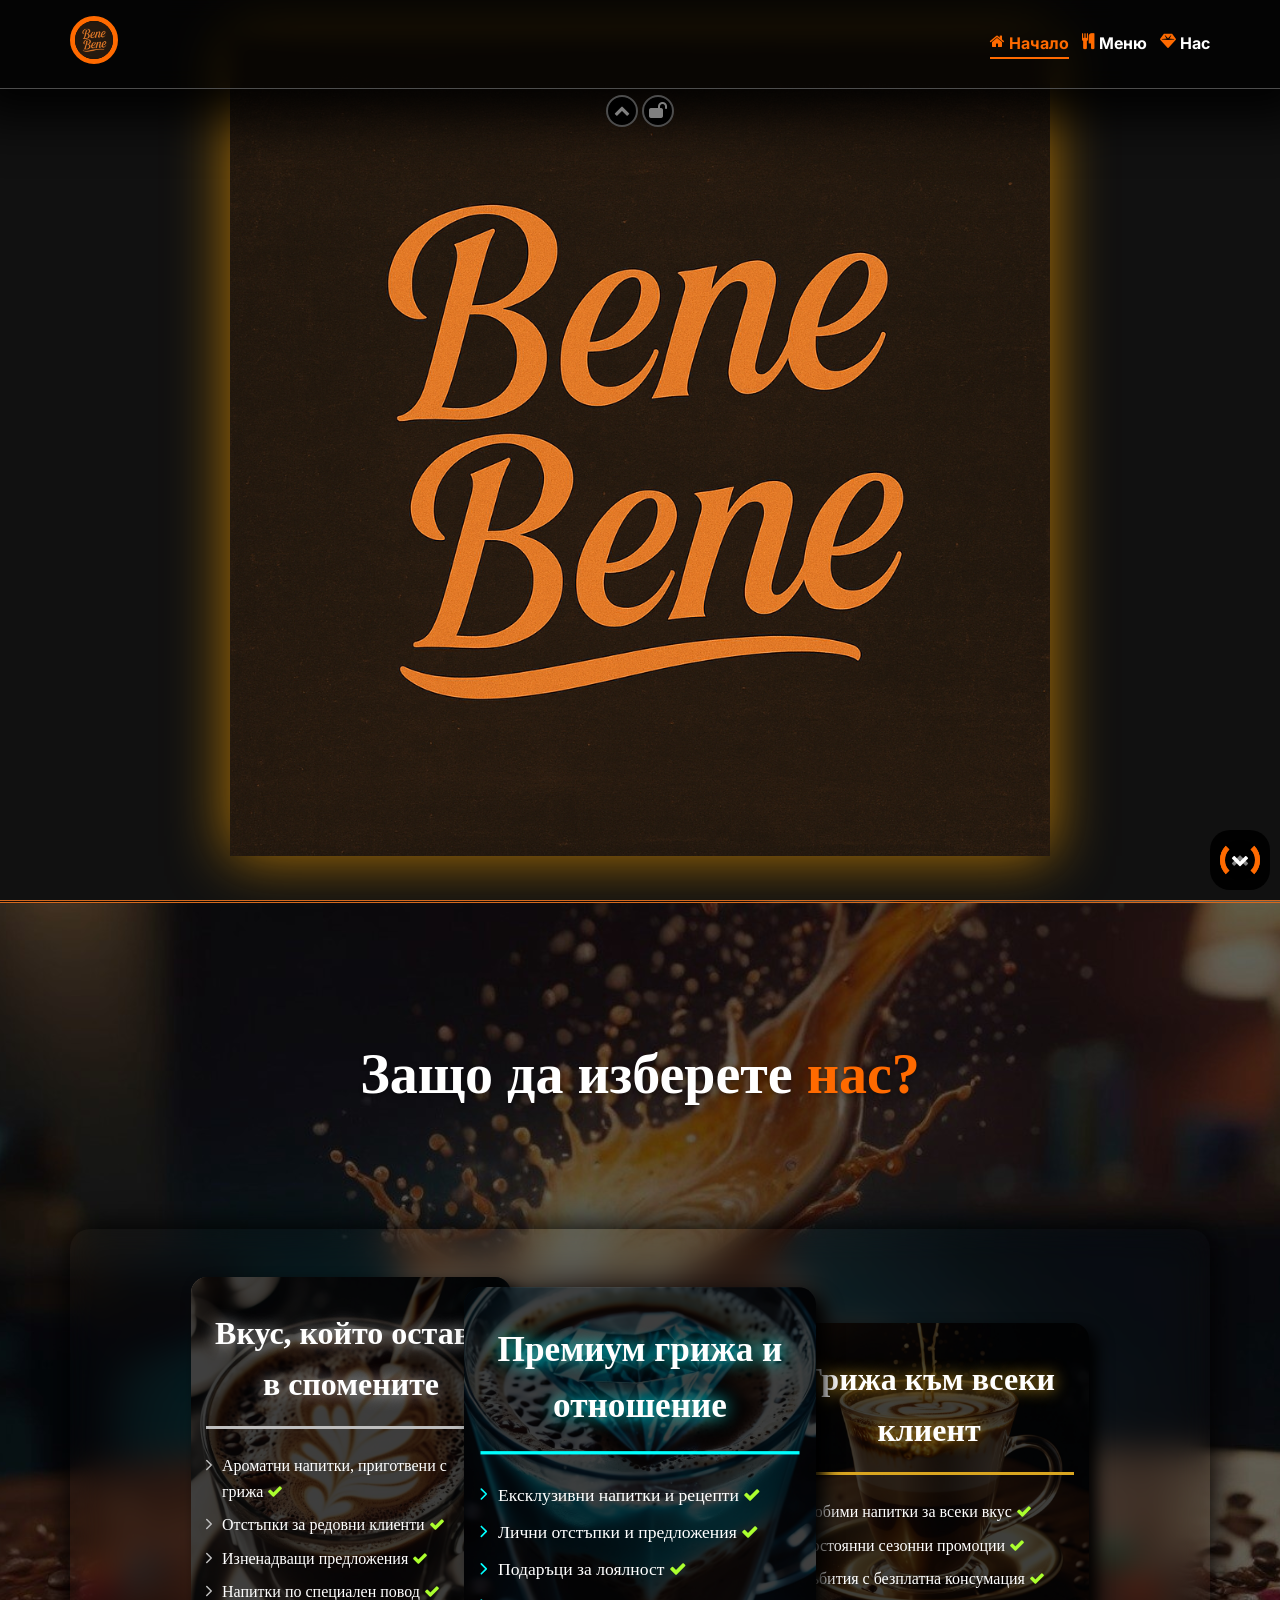
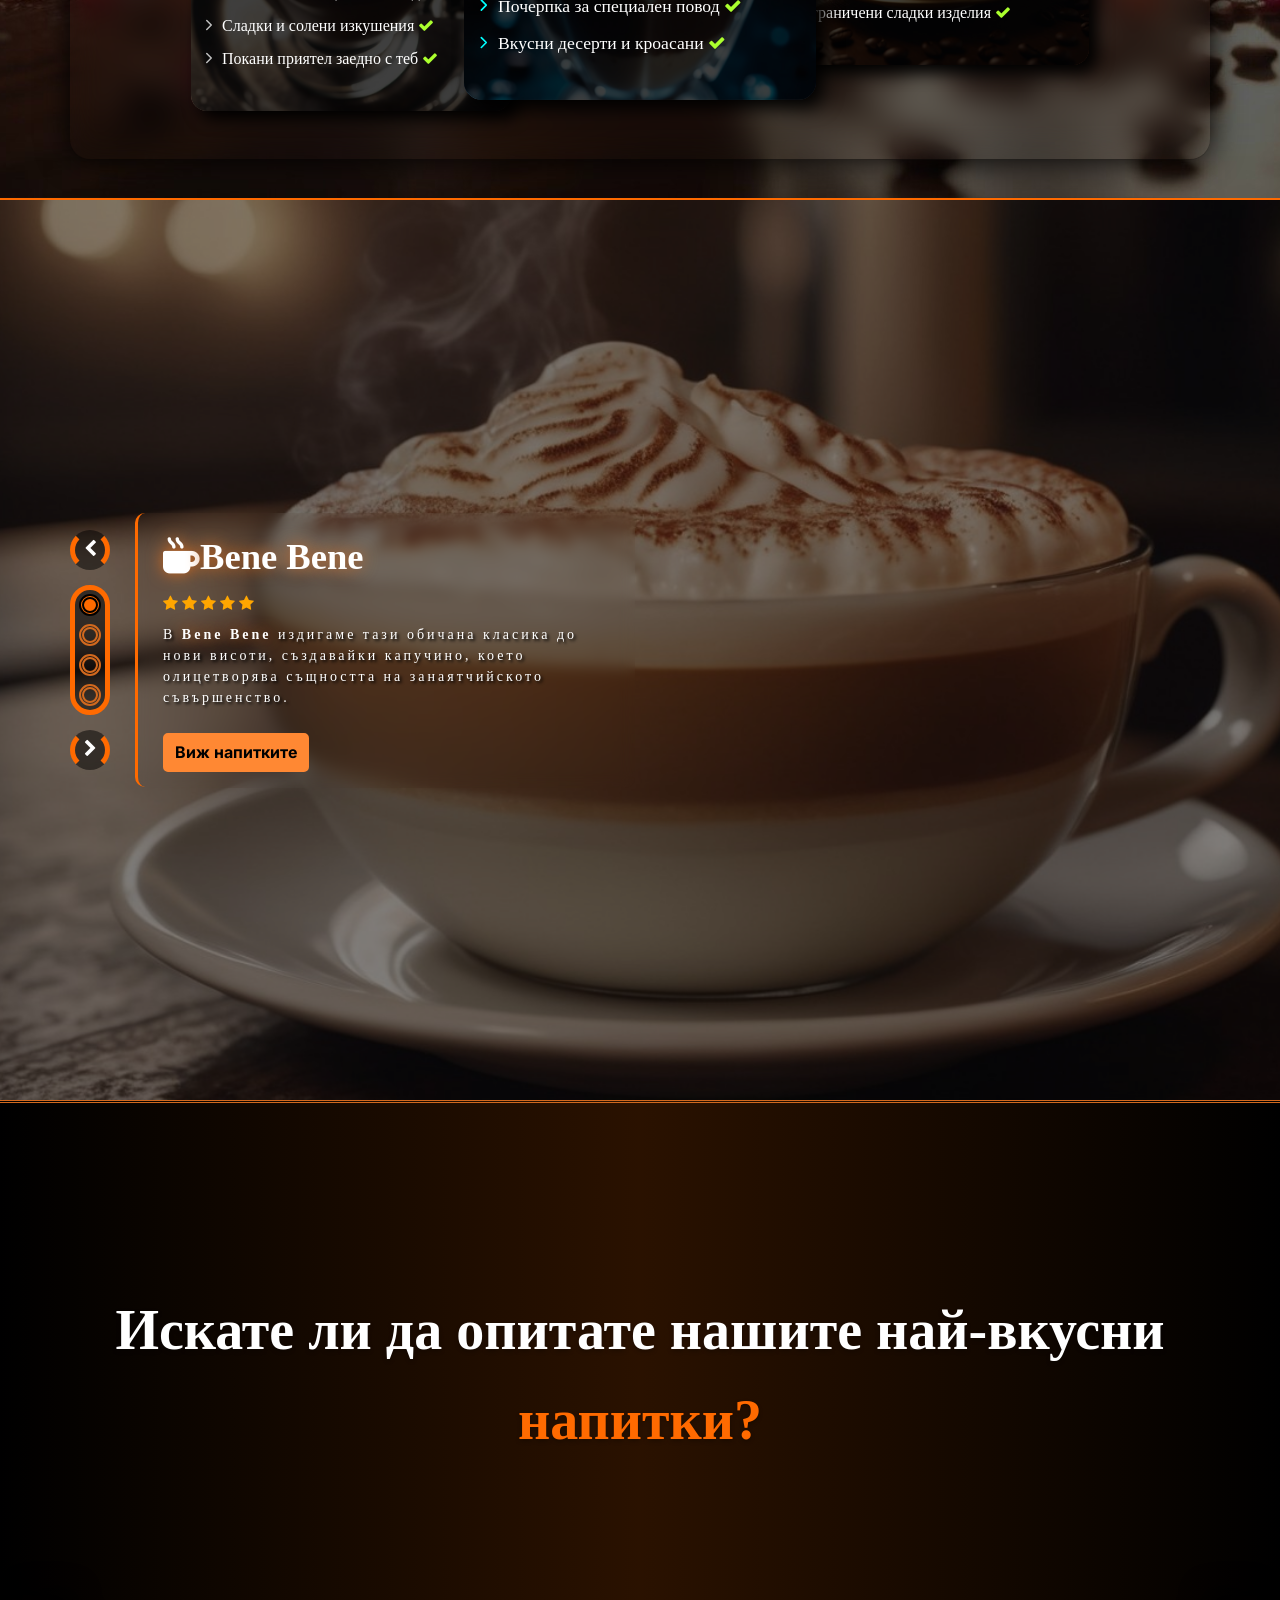
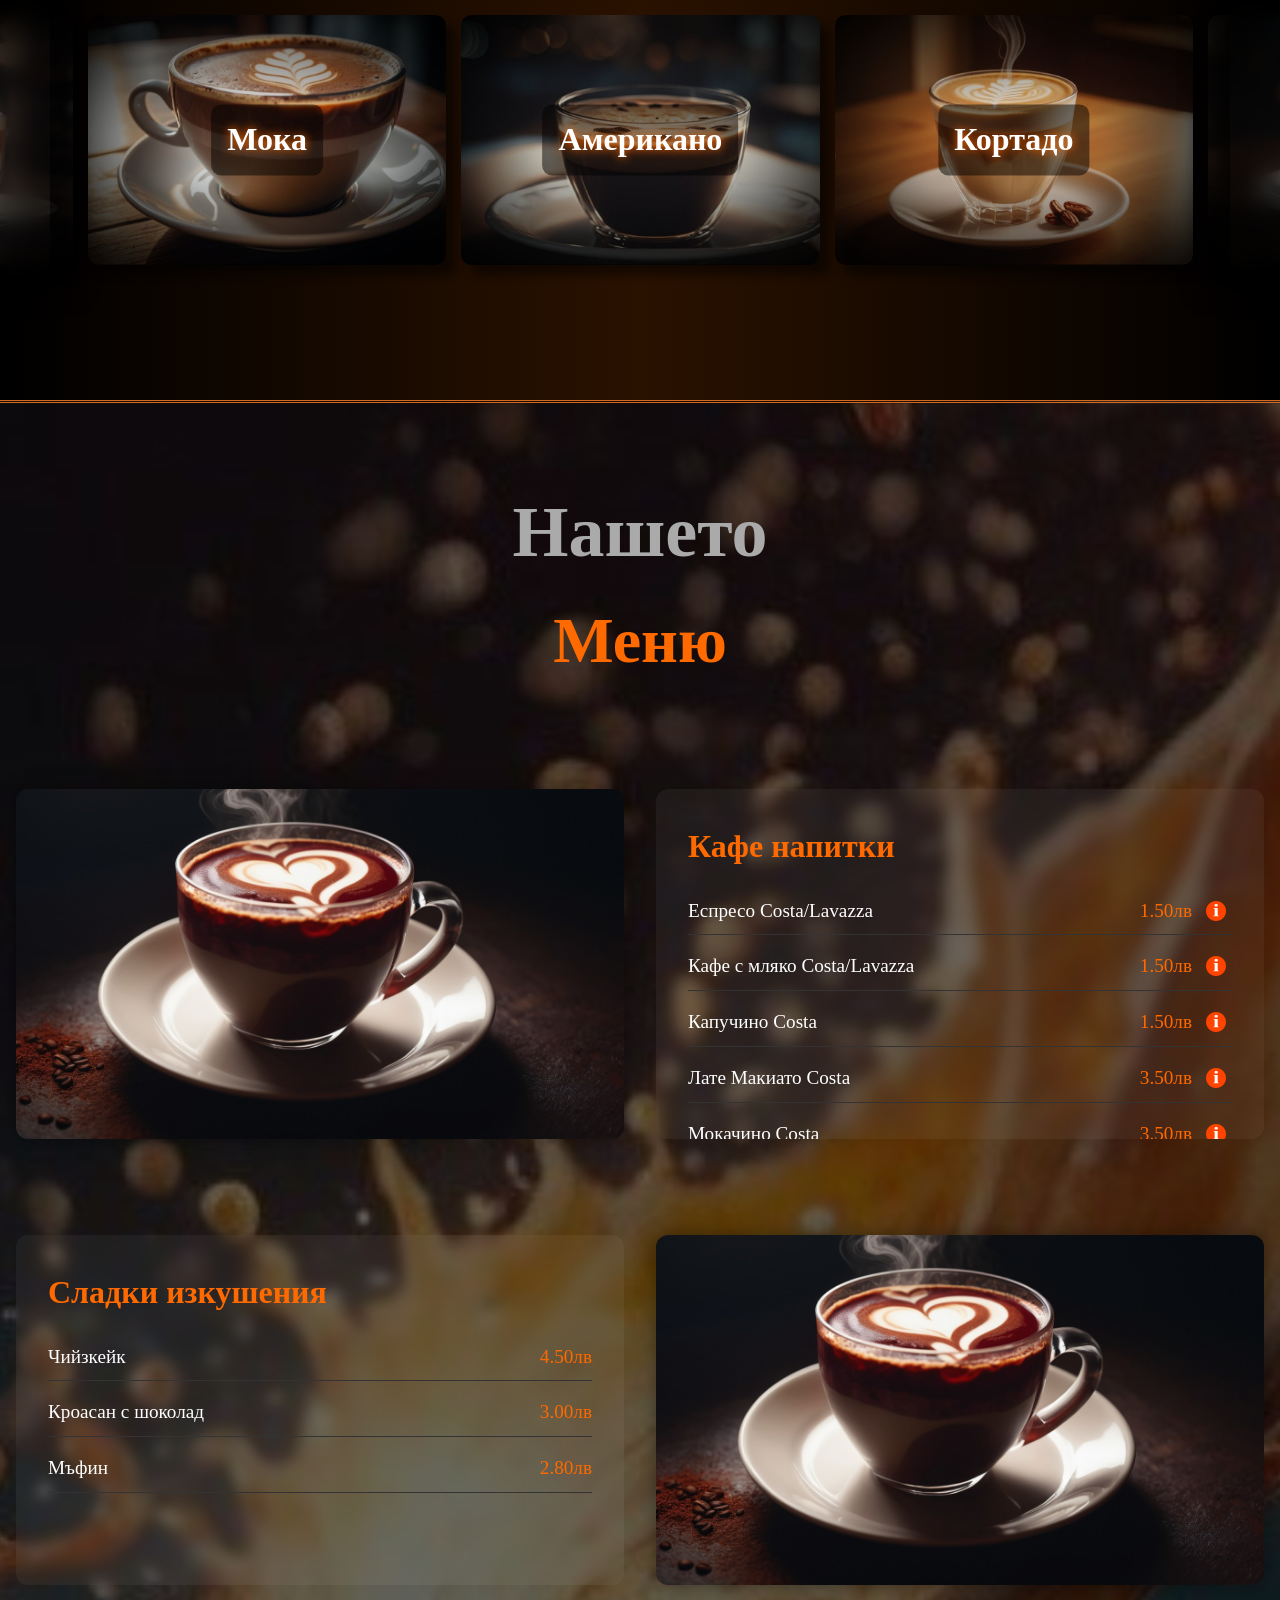
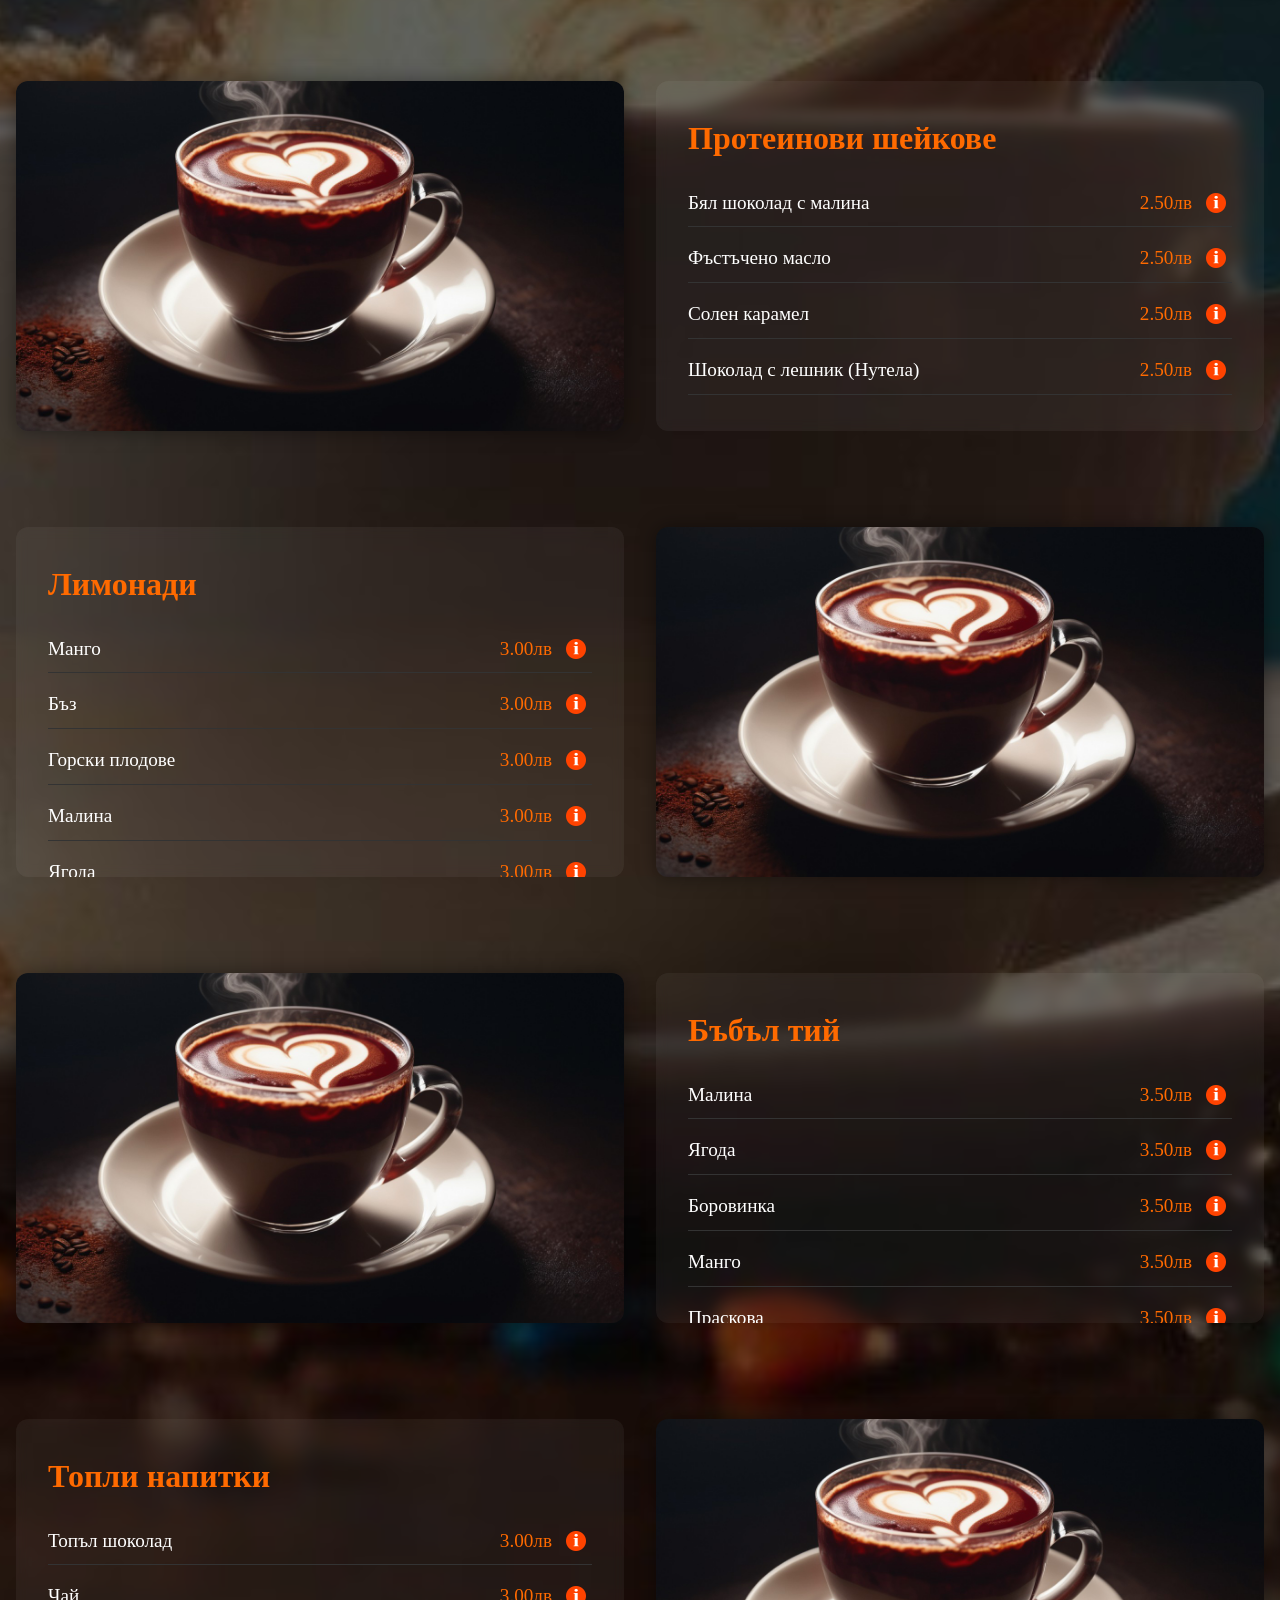
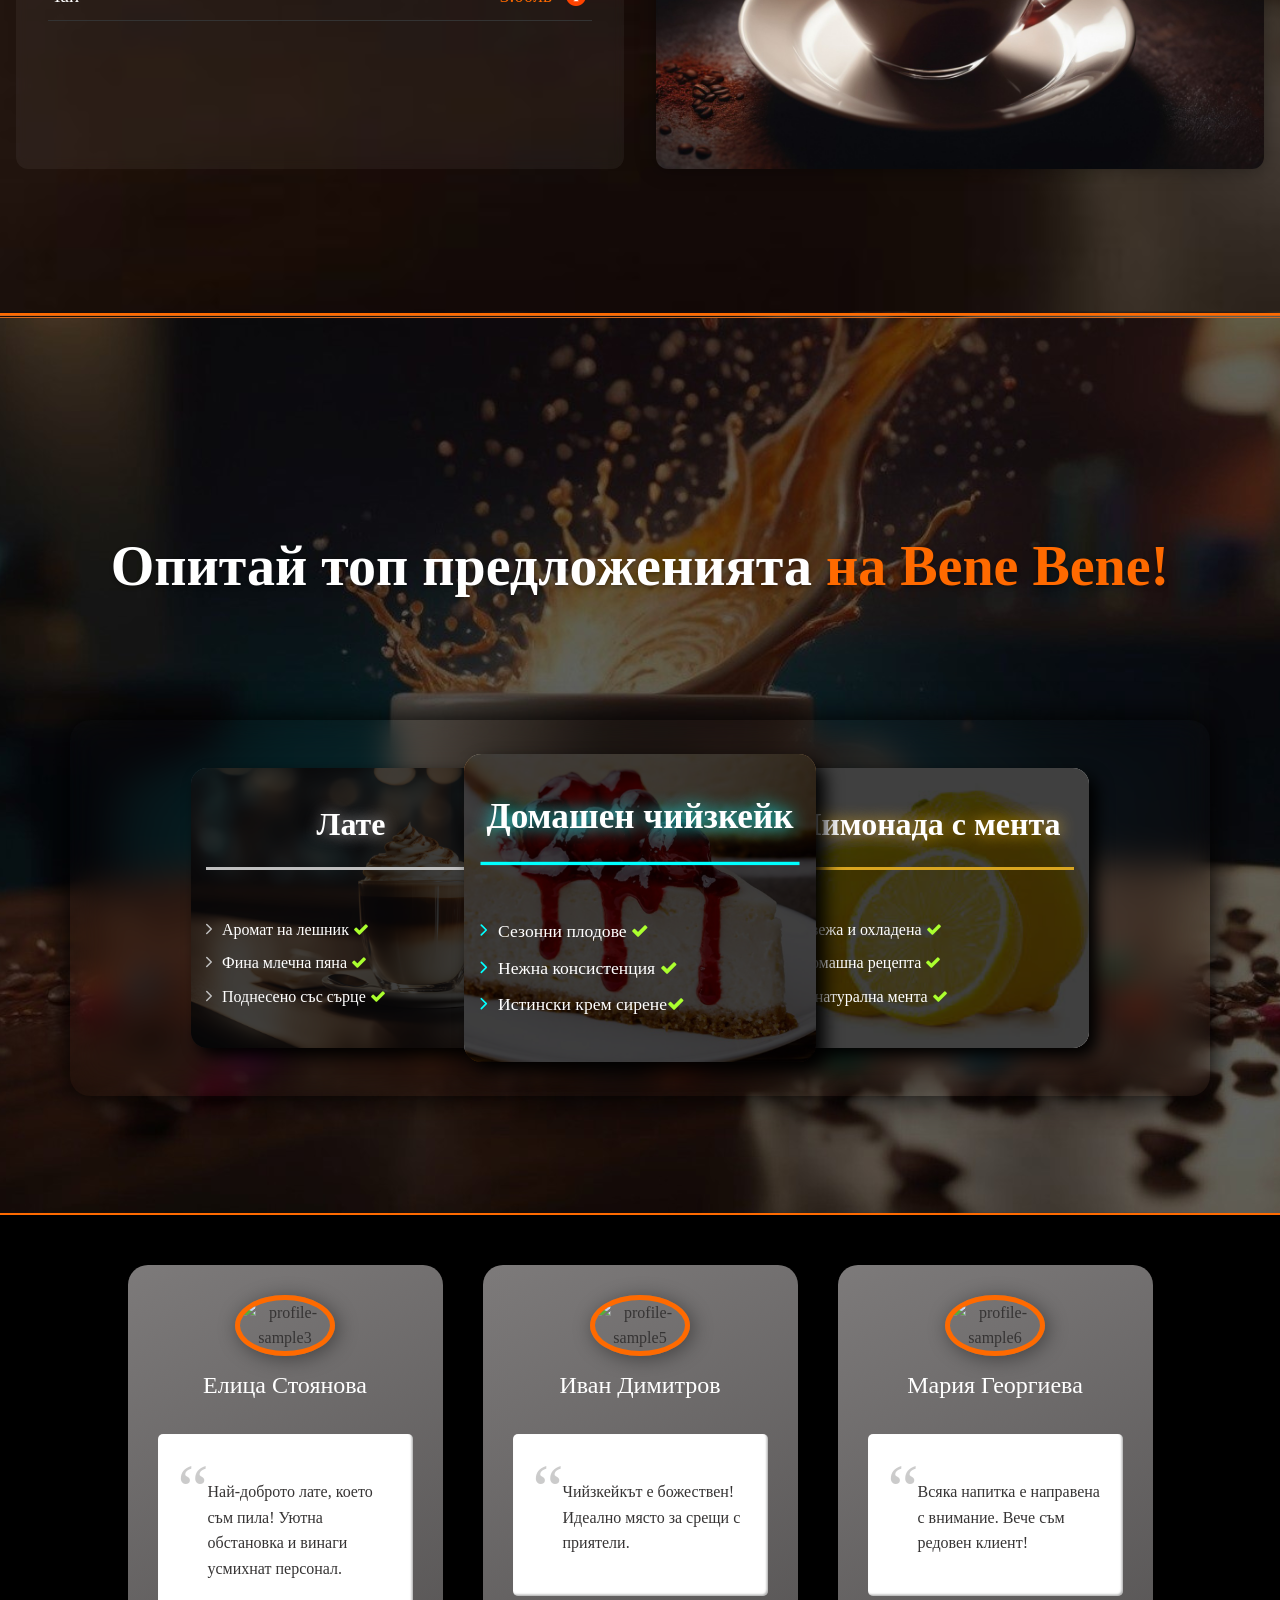
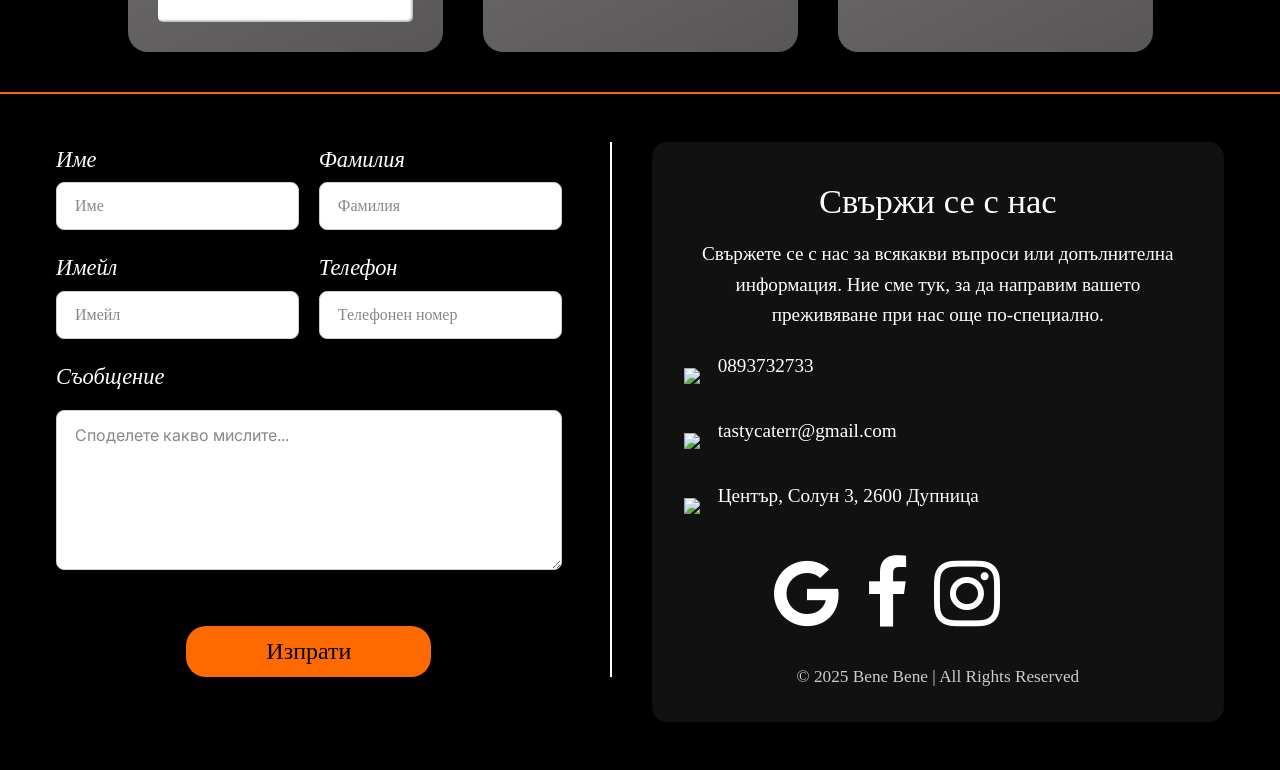
==== commit a9667e19: "refactored nav buttons" ====
--- a/index.html
+++ b/index.html
@@ -90,6 +90,18 @@
             </button>
           </li>
 
+
+                    <li class="main-nav__list-item">
+            <button id="translate-home-btn">
+              <a data-i18n="menu_title" class="main-nav__link" href="#menu"
+                aria-label="link to scroll to the menu section">
+                <i class="main-nav__icon fa fa-cutlery" aria-hidden="true"></i> <span
+                  class="text-to-translate">Меню</span>
+              </a>
+            </button>
+          </li>
+
+          
           <li class="main-nav__list-item main-nav__list-item--plans">
             <button>
               <a class="main-nav__link main-nav__link--plans" href="#plans-section"
@@ -100,7 +112,7 @@
           </li>
 
 
-          <li class="main-nav__list-item">
+          <!-- <li class="main-nav__list-item">
             <button>
               <a class="main-nav__link" href="#special-drinks"
                 aria-label="link to scroll to the special drinks section">
@@ -108,17 +120,7 @@
                   class="text-to-translate">Напитки</span>
               </a>
             </button>
-          </li>
-          <li class="main-nav__list-item">
-            <button id="translate-home-btn">
-              <a data-i18n="menu_title" class="main-nav__link" href="#menu"
-                aria-label="link to scroll to the menu section">
-                <i class="main-nav__icon fa fa-cutlery" aria-hidden="true"></i> <span
-                  class="text-to-translate">Меню</span>
-              </a>
-            </button>
-          </li>
-
+          </li> -->
 
         </ul>
         <!----------------------------------->
